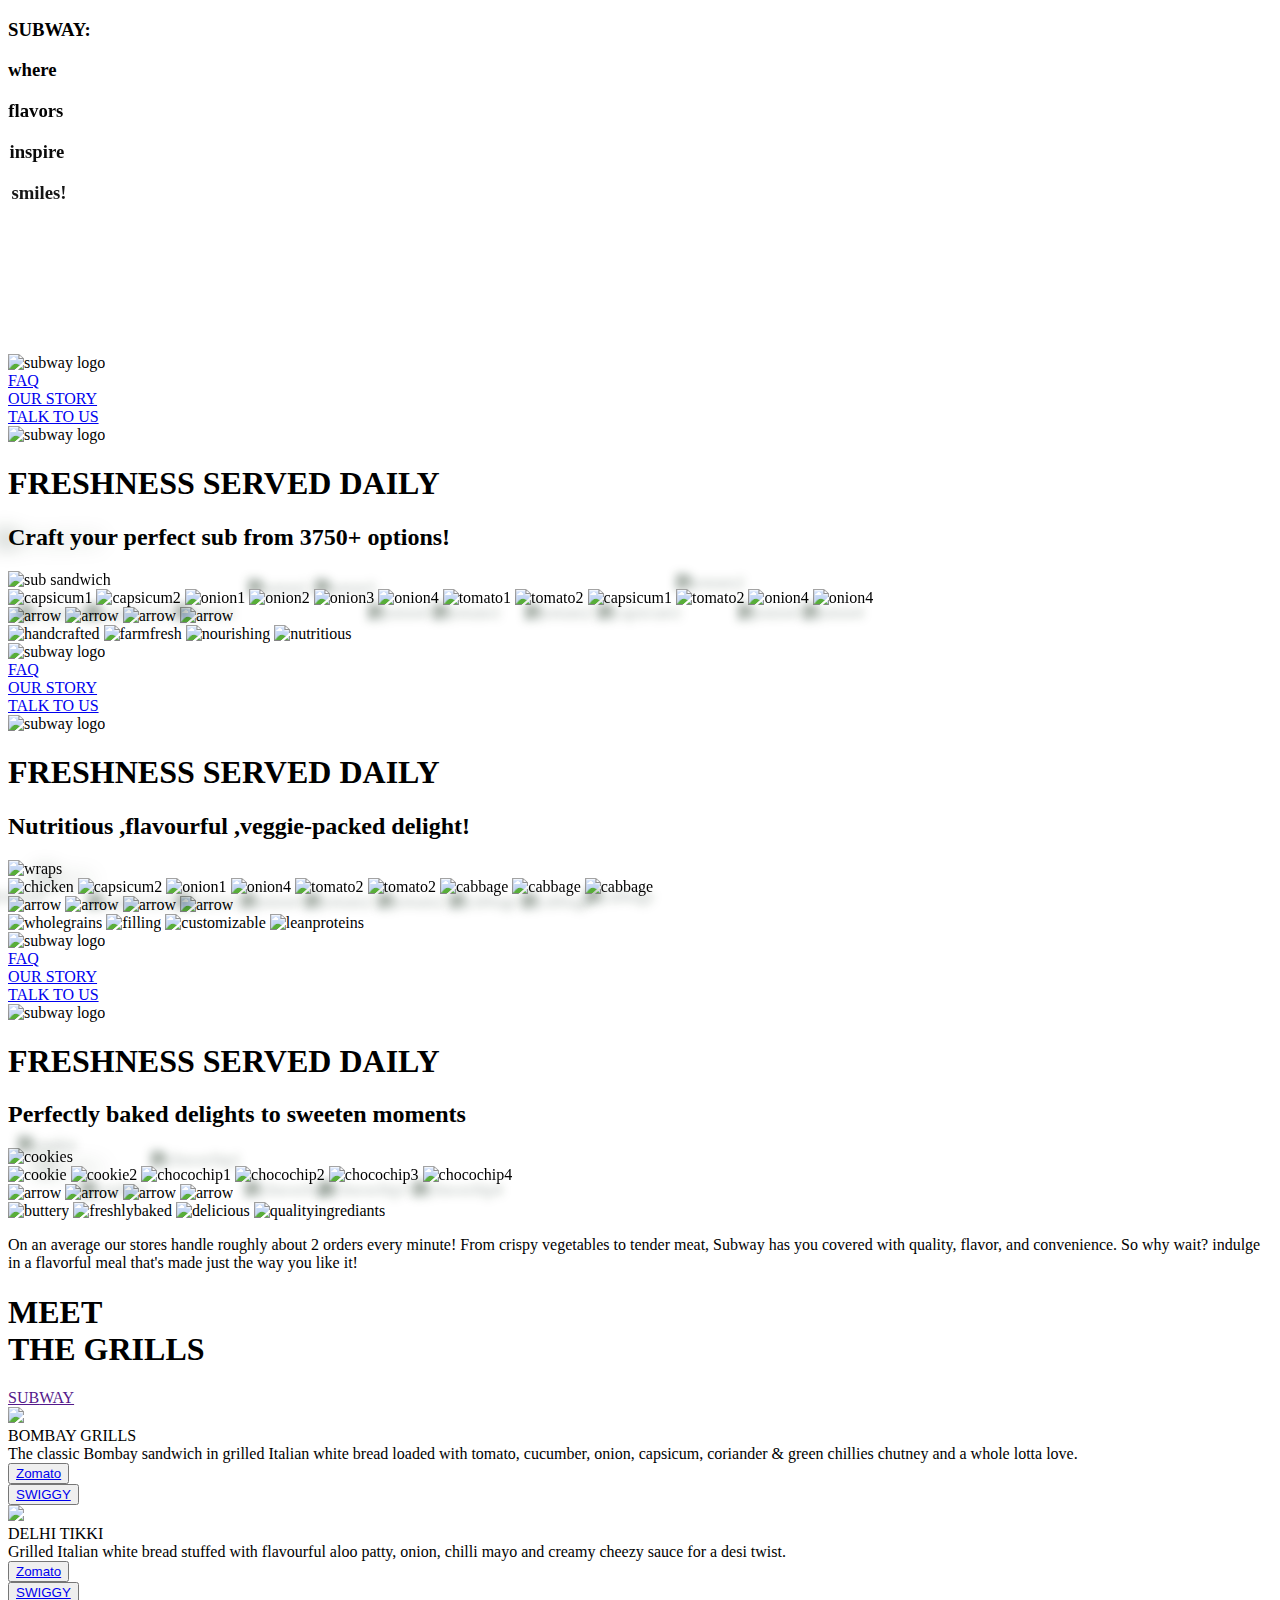
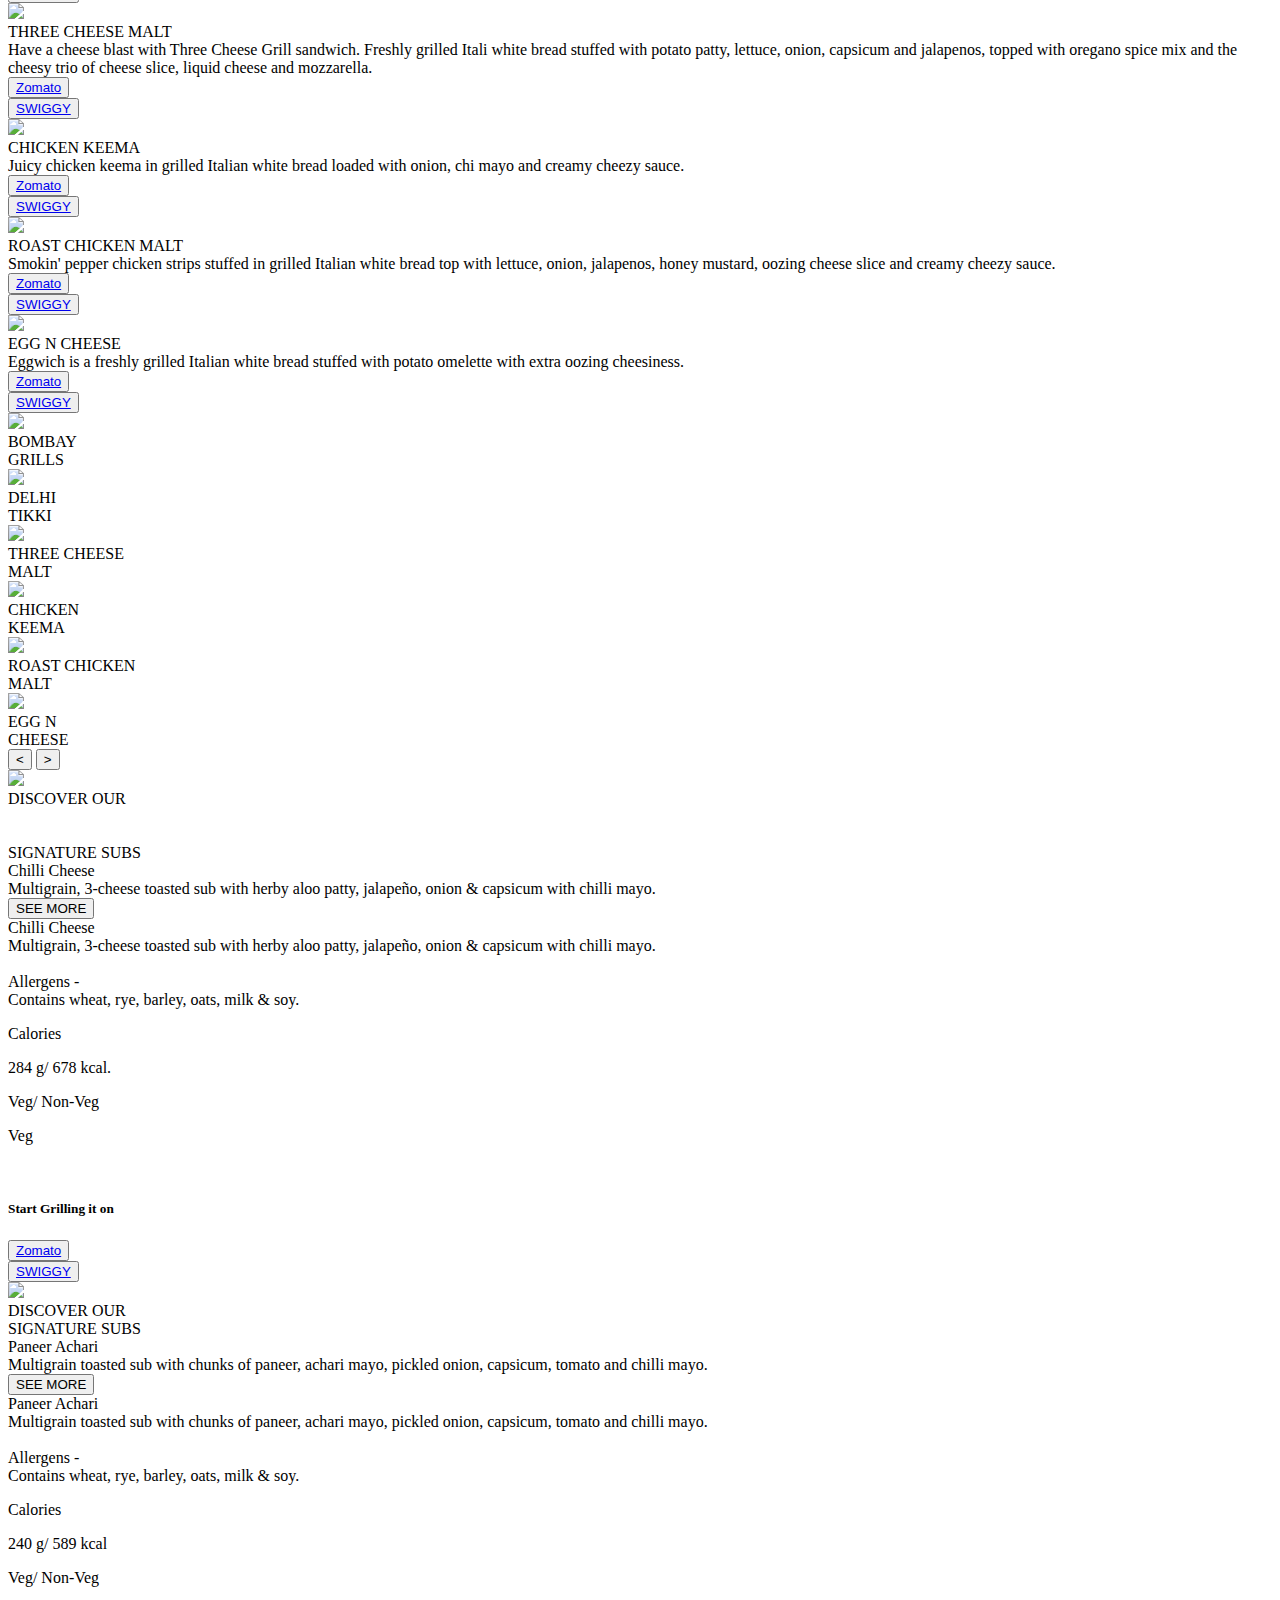
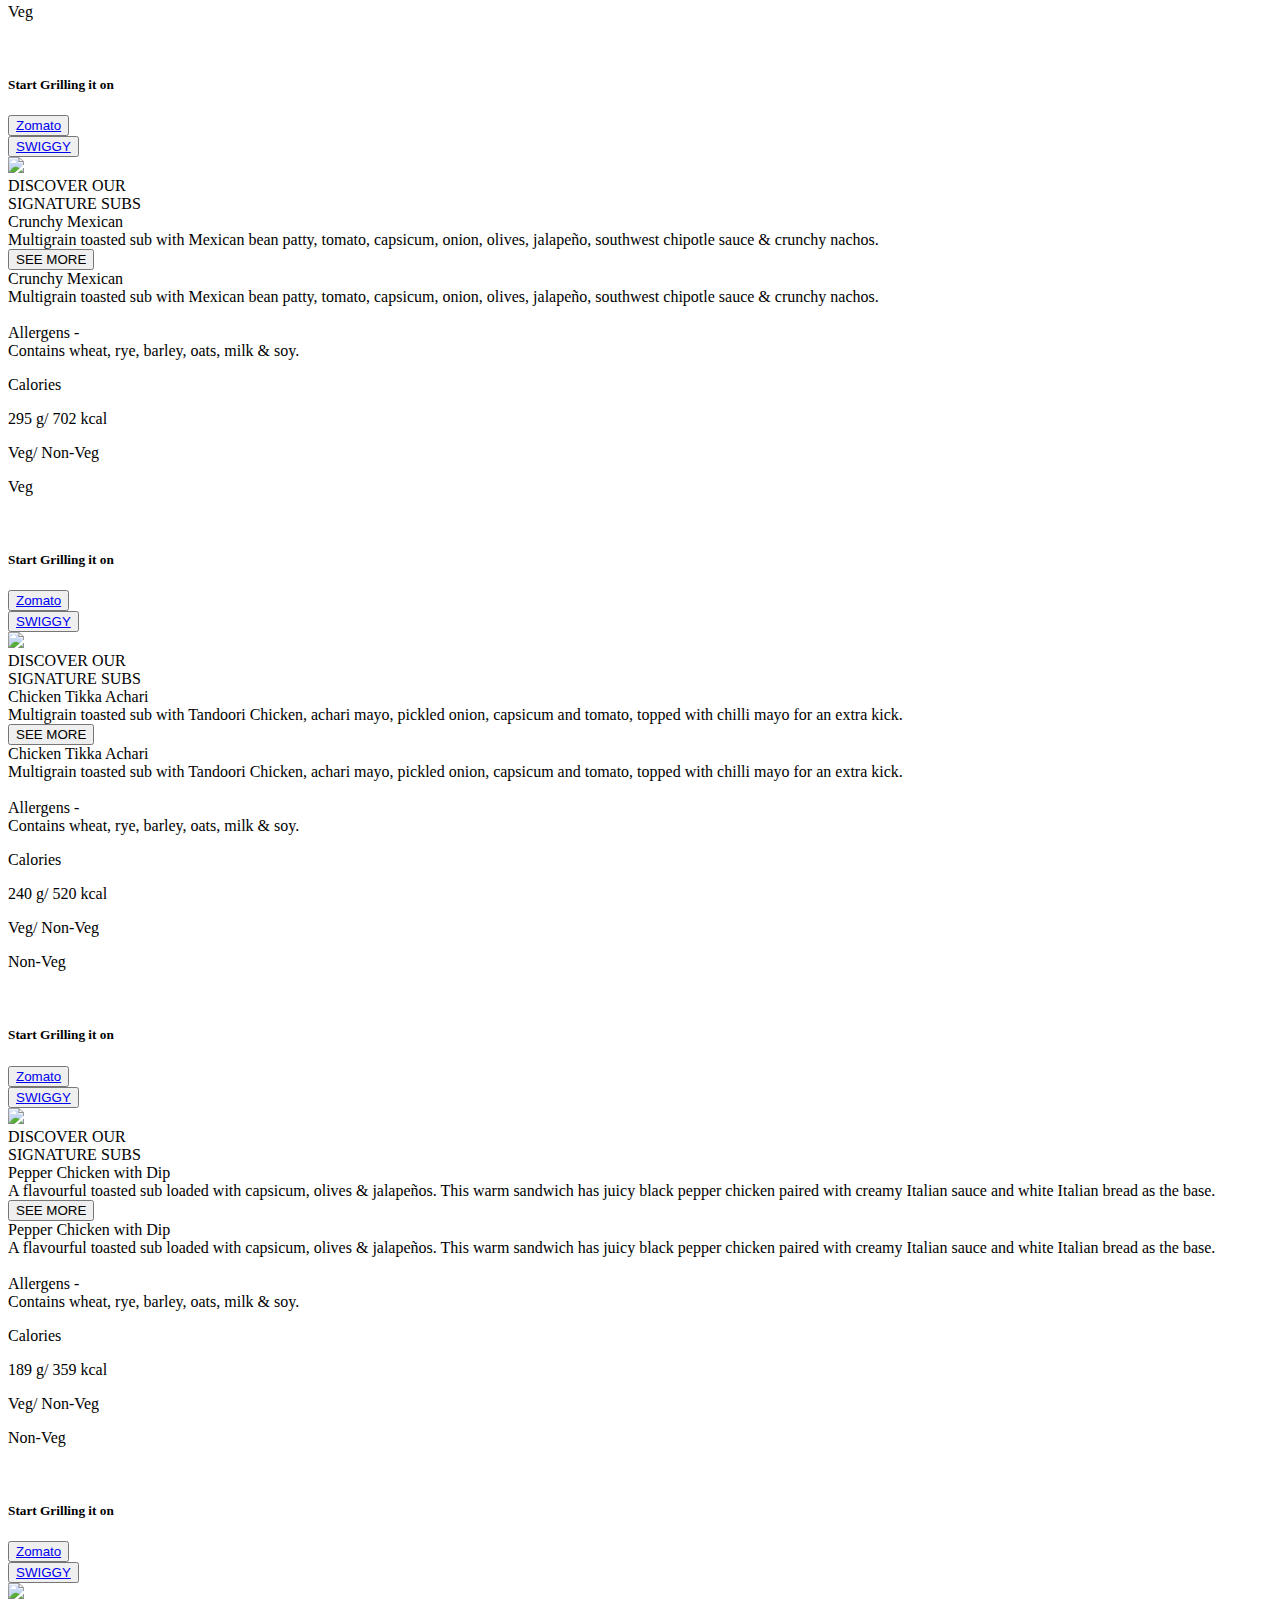
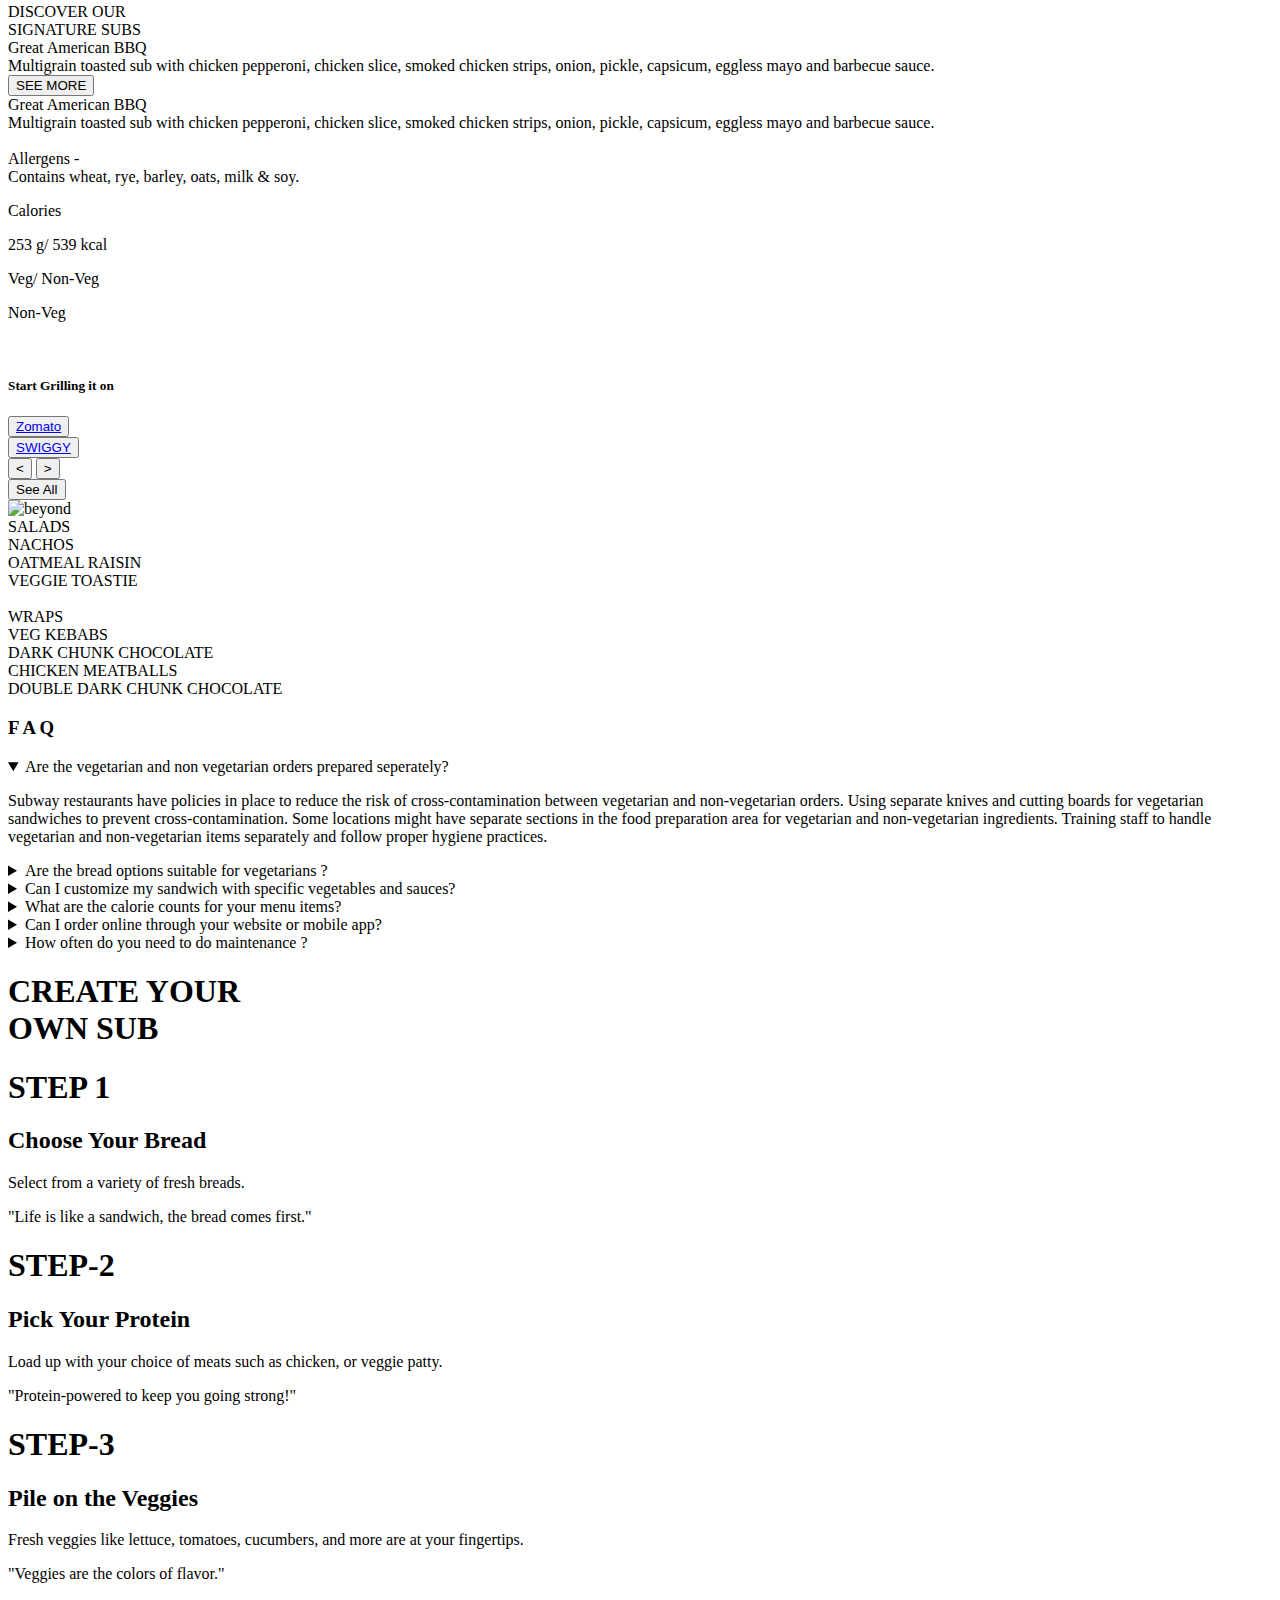
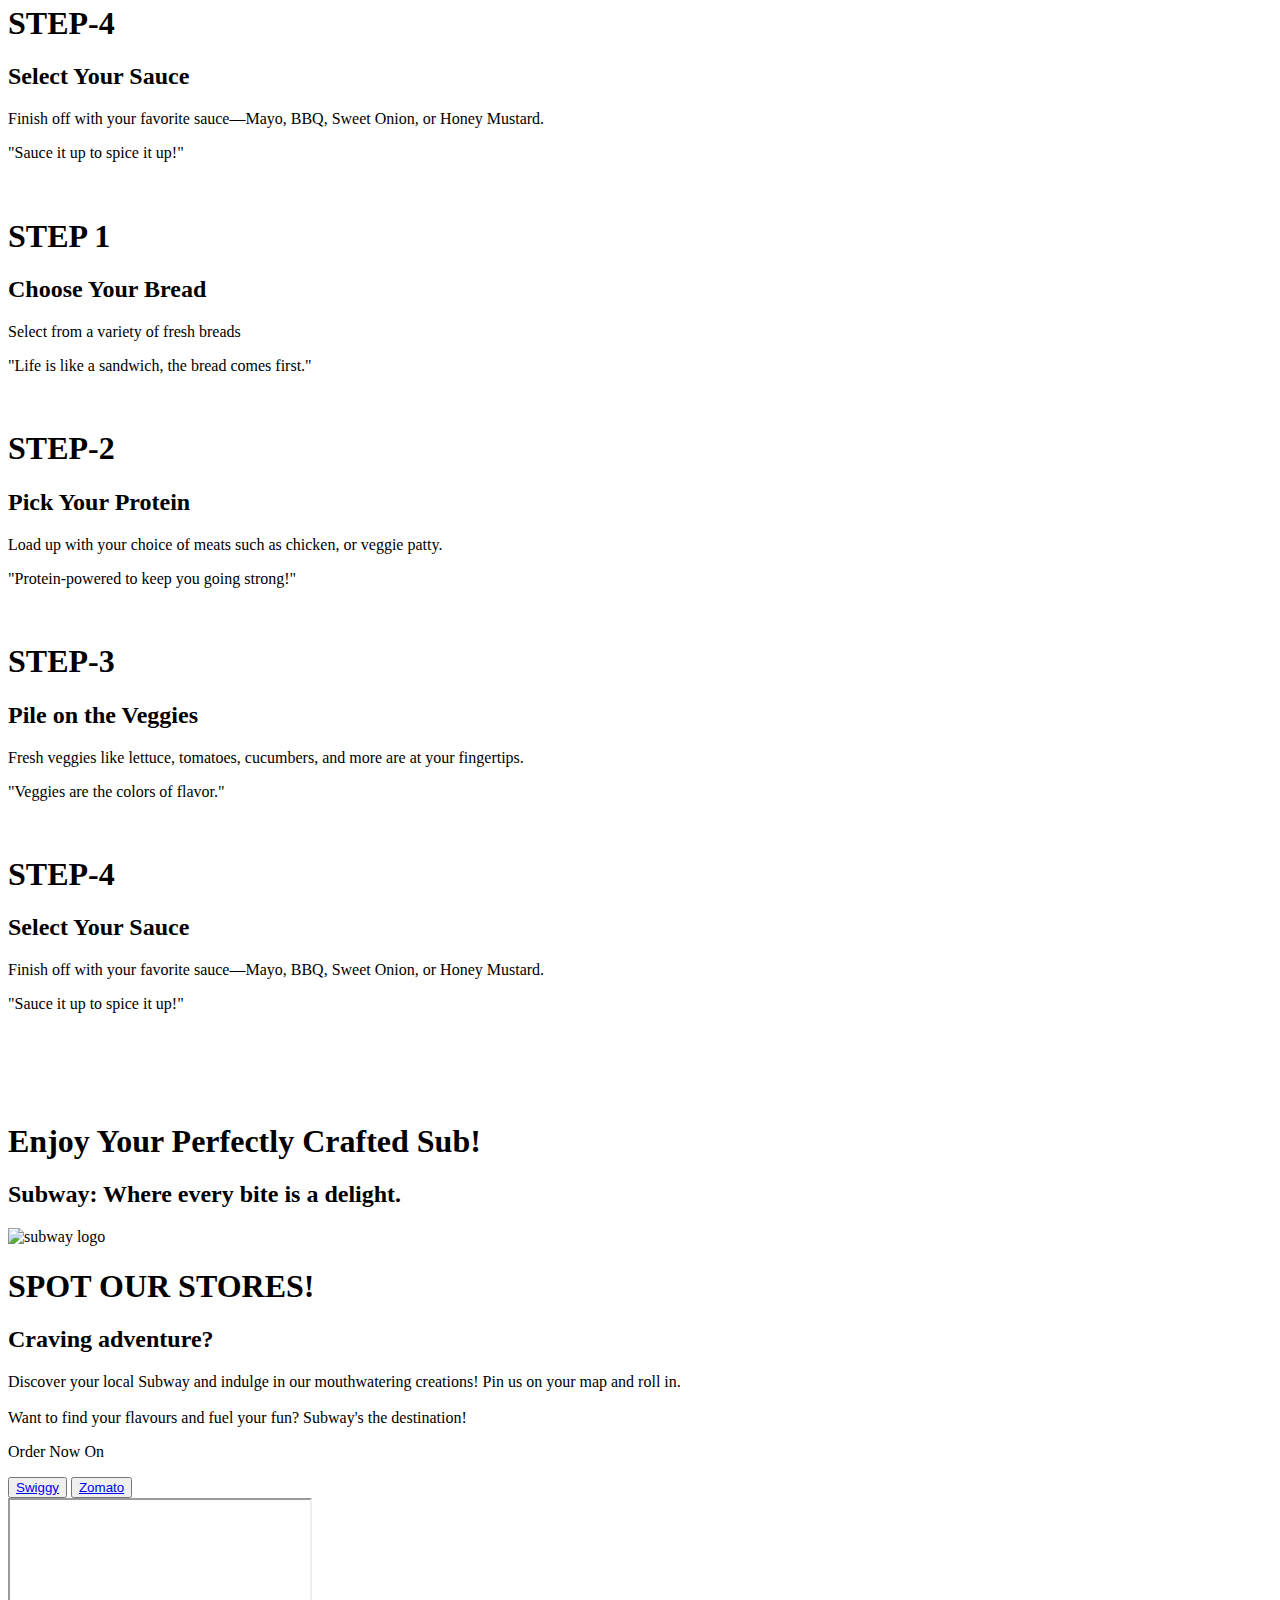
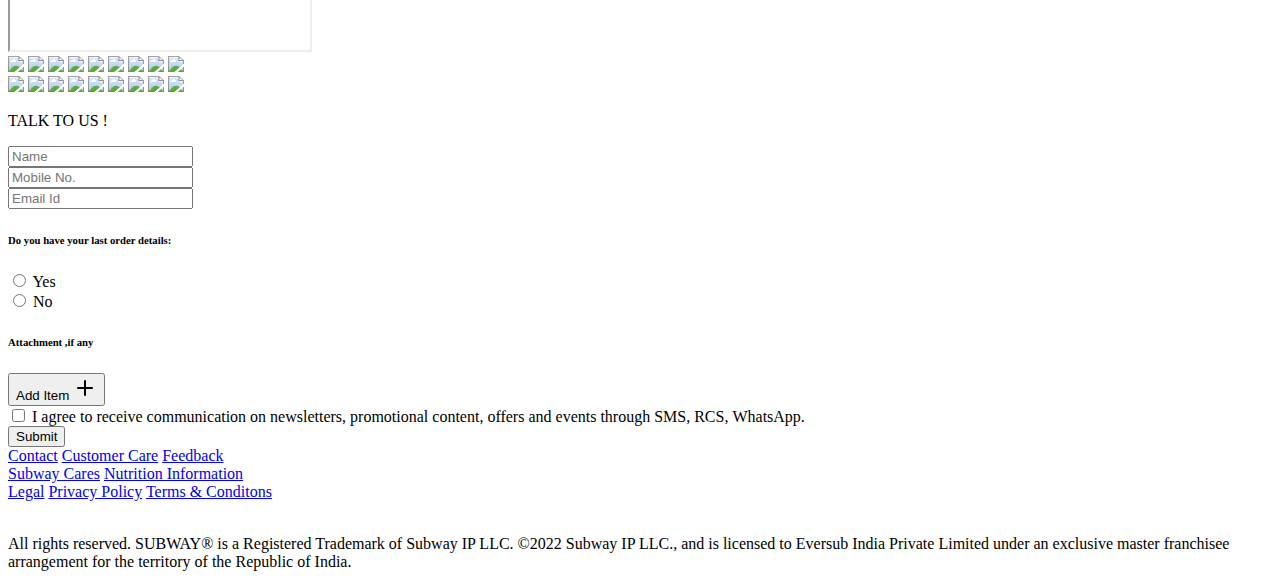
==== index.html @ 738b198b "Update index.html" ====
<!DOCTYPE html>
<html lang="en">

<head>
  <meta charset="UTF-8">
  <meta name="viewport" content="width=device-width, initial-scale=1.0">
  <title>SUBWAY-Eat fresh,Think fresh</title>

  <link rel="icon" href="images/favicon.jpg" type="image/x-icon">
  <link href="./output.css" rel="stylesheet">

  <script src="https://cdn.tailwindcss.com"></script>
  <!-- Link font-Nunito -->
<!--   <link rel="preconnect" href="https://fonts.googleapis.com">
  <link rel="preconnect" href="https://fonts.gstatic.com" crossorigin>
  <link href="https://fonts.googleapis.com/css2?family=Nunito:ital,wght@0,200..1000;1,200..1000&display=swap"
    rel="stylesheet"> -->
  <!-- Link font-Georama -->
<!--   <link rel="preconnect" href="https://fonts.googleapis.com">
  <link rel="preconnect" href="https://fonts.gstatic.com" crossorigin> -->
  <!-- <link rel="stylesheet" href="hover.css"> -->
  <link href="https://fonts.googleapis.com/css2?family=Nunito:wght@400;700&display=swap" rel="stylesheet">
  <link href="https://fonts.googleapis.com/css2?family=Georama:ital,wght@0,100..900;1,100..900&display=swap"
    rel="stylesheet">
  <!-- Link  Remixicon CDN -->
  <link href="https://cdn.jsdelivr.net/npm/remixicon@4.2.0/fonts/remixicon.css" rel="stylesheet" />
  <!-- Link Swiper's CSS -->
  <link rel="stylesheet" href="/css/swiper-bundle.min.css" />
  <link rel="stylesheet" href="/css/style.css">
  <link rel="stylesheet" href="/css/discover.css">
  <link rel="stylesheet" href="/css/faq.css">
  <link rel="stylesheet" href="/css/beyondoursubs.css">
  <link rel="stylesheet" href="/css/locate.css">
  <link rel="stylesheet" href="/css/meet.css">
  <!-- <link rel="stylesheet" href="our_story.css"> -->
  <!-- <link rel="stylesheet" href="journey.css"> -->

  <style>
    @import url('https://fonts.googleapis.com/css2?family=Nunito:ital,wght@0,200..1000;1,200..1000&display=swap');
    @import url('https://fonts.googleapis.com/css2?family=Georama:ital,wght@0,100..900;1,100..900&family=Nunito:ital,wght@0,200..1000;1,200..1000&display=swap');
    #navbar{
      opacity: 1;
    }
    @media screen and (max-width:599px){
      #navbar{
        opacity: 0;
      }
    }
    /* SUB SLIDE */
    .sub {
      filter: drop-shadow(-10px -40px 10px #021d0957);
    }

    #capsicum1 {
      filter: drop-shadow(10px 15px 5px #021d0957);
    }

    #capsicum2 {
      filter: drop-shadow(-10px 15px 5px #021d0957);
    }

    #onion1 {
      filter: drop-shadow(-10px 15px 5px #021d0957);
    }

    #onion2 {
      filter: drop-shadow(-1px -10px 5px #021d0957);
    }

    #onion3 {
      filter: drop-shadow(1px -10px 5px #021d0957);
    }

    #onion4 {
      filter: drop-shadow(-10px 15px 5px #021d0957);
    }

    #tomato1 {
      filter: drop-shadow(-10px 15px 5px #021d0957);
    }

    #tomato2 {
      filter: drop-shadow(10px 15px 5px #021d0957);
    }

    #capsicum {
      filter: drop-shadow(10px 15px 5px #021d0957);
    }

    #tomato {
      filter: drop-shadow(0px -15px 5px #021d0957);
    }

    #onion {
      filter: drop-shadow(-10px 15px 5px #021d0957);
    }

    #onionring {
      filter: drop-shadow(-10px 15px 5px #021d0957);
    }

    /* WRAPS SLIDE */
    .wraps {
      filter: drop-shadow(30px 10px 10px #021d0957);
    }

    #chicken {
      filter: drop-shadow(-30px 10px 5px #021d0957);
    }

    #wrapcapsicum {
      filter: drop-shadow(10px 15px 5px #021d0957);
    }

    #wraponion1 {
      filter: drop-shadow(10px 15px 5px #021d0957);
    }

    #wraponion4 {
      filter: drop-shadow(10px 15px 5px #021d0957);
    }

    #tomatoleft {
      filter: drop-shadow(10px 15px 5px #021d0957);
    }

    #tomatoright {
      filter: drop-shadow(10px 15px 5px #021d0957);
    }

    #cabbagetop {
      filter: drop-shadow(10px 15px 5px #021d0957);
    }

    #cabbageright {
      filter: drop-shadow(10px 15px 5px #021d0957);
    }

    #cabbageleft {
      filter: drop-shadow(1px 10px 5px #021d0957);
    }

    /* COOKIE SLIDE */
    .cookies {
      filter: drop-shadow(30px 10px 10px #021d0957);
    }

    #cookietop {
      filter: drop-shadow(10px -30px 5px #021d0957);
    }

    #cookieright {
      filter: drop-shadow(10px 15px 5px #021d0957);
    }

    #chocochiptopright {
      filter: drop-shadow(10px -15px 5px #021d0957);
    }

    #chocochipright {
      filter: drop-shadow(10px 15px 5px #021d0957);
    }

    #chocochipbottomleft {
      filter: drop-shadow(-10px 15px 5px #021d0957);
    }

    #chocochipleft {
      filter: drop-shadow(-10px 15px 5px #021d0957);
    }
  </style>
</head>

<body class="bg-[#0B8F2C]">
  <!-- LOADER -->
  <div class="loader">
    <h3 class="lg:text-[2rem] sm:text-[15px] font-black tracking-[0.1rem]"><span class="text-[#FFC800]">SUB</span>WAY:</h3>
    <h3 class="lg:text-[1.7rem] sm:text-[10px] lg:font-bold lg:tracking-[-0.1rem]">where</h3>
    <h3 class="lg:text-[1.7rem] sm:text-[10px] lg:font-bold lg:tracking-[-0.1rem]">flavors</h3>
    <h3 class="lg:text-[1.7rem] sm:text-[10px] lg:font-bold lg:tracking-[-0.1rem]">inspire</h3>
    <h3 class="lg:text-[1.7rem] sm:text-[10px] lg:font-bold lg:tracking-[-0.1rem]">smiles!</h3>
  </div>
  <!-- CURSOR -->
  <div id="cursor">
    <div class="circle "></div>
    <div class="circle"></div>
    <div class="circle"></div>
    <div class="circle"></div>
    <div class="circle"></div>
    <div class="circle"></div>
    <div class="circle"></div>
    <div class="circle"></div>
    <div class="circle"></div>
    <div class="circle"></div>
    <div class="circle"></div>
    <div class="circle"></div>
    <div class="circle"></div>
    <div class="circle"></div>
    <div class="circle"></div>
    <div class="circle"></div>
    <div class="circle"></div>
    <div class="circle"></div>
    <div class="circle"></div>
    <div class="circle"></div>
    <div class="circle"></div>
    <div class="circle"></div>
    <div class="circle"></div>
    <div class="circle"></div>
    <div class="circle"></div>
    <div class="circle"></div>
    <div class="circle"></div>
    <div class="circle"></div>
    <div class="circle"></div>
    <div class="circle"></div>
  </div>
  <nav>
    <div id="navbar"
      class="lg:h-[12vh] sm:h-[2vh]  lg:w-3/5 sm:w-[200px] fixed bottom-[0.5%] left-1/2  -translate-x-1/2 -translate-y-1/2 bg-[#FFF0E0] border-[3] border-solid border-[#D9D9D9] lg:rounded-full sm:rounded-full flex items-center justify-between p-[2%]  z-[99]">
      <div class="menu">
        <div class="item">
          <a href="#" class="link">
            <span
              class="text-[#0B8F2C] text-2xl font-extrabold transition-all  duration-500 ease-in-out hover:text-[#021D09]"><i
                class="ri-menu-line"></i></span>
          </a>
          <div class="submenu">
            <div class="submenu-item">
              <a href="#" class="submenu-link"> FAQ </a>
            </div>
            <div class="submenu-item">
              <a href="#" class="submenu-link">OUR STORY</a>
            </div>
            <div class="submenu-item">
              <a href="#" class="submenu-link">TALK TO US </a>
            </div>
          </div>
        </div>
      </div>
      <a href="#"
        class="text-[#0B8F2C] hidden-btn text-base font-extrabold transition-all  duration-500 ease-in-out hover:text-[#021D09] -ml-10">HOME</a>
      <a href="#"
        class="text-[#0B8F2C] hidden-btn text-base font-extrabold transition-all  duration-500 ease-in-out hover:text-[#021D09]">CRAVING
        MORE?</a>
      <a href="#"
        class="text-[#0B8F2C] hidden-btn text-base font-extrabold transition-all  duration-500 ease-in-out hover:text-[#021D09]">OUR
        STORES</a>
      <button class="btn-cssbuttons">
        <span>ORDER</span>
        <ul>
          <li>
            <a href="https://www.swiggy.com/">
              <svg class="h-10 w-10 p-1" fill="#021D09" viewBox="0 0 24 24" xmlns="http://www.w3.org/2000/svg"
                data-name="Layer 1">
                <g id="SVGRepo_bgCarrier" stroke-width="0"></g>
                <g id="SVGRepo_tracerCarrier" stroke-linecap="round" stroke-linejoin="round"></g>
                <g id="SVGRepo_iconCarrier">
                  <path
                    d="M12.878,5.92841a.297.297,0,0,1,.31378.335c.002.09192.00348.18384.0036.27575.00061.59241-.00238,1.18488.00208,1.77723.00329.43353.07947.517.49939.56909a14.83182,14.83182,0,0,0,3.14795-.04578,4.94837,4.94837,0,0,0,1.57287-.37384.50722.50722,0,0,0,.34461-.60242,6.83113,6.83113,0,0,0-5.3432-5.71106,6.60826,6.60826,0,0,0-3.64844.243A6.718,6.718,0,0,0,7.07709,4.147,6.27211,6.27211,0,0,0,5.23022,8.43164,11.18781,11.18781,0,0,0,6.7558,13.9494a1.34216,1.34216,0,0,0,1.32989.74726c.65332-.01569,1.30732-.00354,1.96106-.00354v-.00348q1.04187,0,2.08368.00048c.24927.00055.44654.06012.44458.37226-.00458.72522.00067,1.45044-.00335,2.1756-.00129.22015-.06324.432-.32612.43408-.26391.00207-.32641-.20893-.32971-.42951-.00512-.34716.00019-.69452.00061-1.04174.00049-.45105-.07342-.55677-.52319-.639a7.70231,7.70231,0,0,0-2.348-.0199,2.5959,2.5959,0,0,0-.80054.19476c-.21185.09973-.29608.24506-.19318.46729.10706.23126.20691.46728.3332.68786a43.875,43.875,0,0,0,3.42651,4.95569c.15393.19947.27313.20362.43109.0105.34869-.42639.71491-.83856,1.05994-1.26788a34.22649,34.22649,0,0,0,3.57635-5.25989,14.17129,14.17129,0,0,0,1.49451-3.87146A1.20324,1.20324,0,0,0,17.36145,9.824,6.94268,6.94268,0,0,0,15.691,9.66235c-.909-.00677-1.81812-.00348-2.72717-.00268-.24481.00024-.42688-.07007-.42707-.3573-.00048-1.01117-.00183-2.0224.00184-3.03351C12.53943,6.053,12.64349,5.92041,12.878,5.92841Z">
                  </path>
                </g>
              </svg>
            </a>
          </li>
          <li>
            <a href="https://www.zomato.com/">
              <svg class="h-10 w-20 p-1" fill="#021D09" viewBox="10 8 14 15" xmlns="http://www.w3.org/2000/svg">
                <g id="SVGRepo_bgCarrier" stroke-width="0"></g>
                <g id="SVGRepo_tracerCarrier" stroke-linecap="round" stroke-linejoin="round"></g>
                <g id="SVGRepo_iconCarrier">
                  <title>zomato</title>
                  <path
                    d="M20.386 16.8c0.011-0 0.023-0 0.035-0 0.231 0 0.456 0.026 0.672 0.077l-0.020-0.004-0.016 0.147c-0.068 0.581-0.495 1.046-1.051 1.17l-0.009 0.002c-0.038 0.008-0.082 0.013-0.127 0.013-0.306 0-0.562-0.211-0.632-0.495l-0.001-0.004c-0.004-0.027-0.006-0.059-0.006-0.091 0-0.16 0.056-0.307 0.15-0.423l-0.001 0.001c0.184-0.214 0.448-0.354 0.745-0.375l0.003-0c0.076-0.010 0.166-0.017 0.256-0.017h0.001zM28.754 15.478c0.317 0 0.509 0.285 0.509 0.876 0 0.858-0.345 1.563-0.781 1.563-0.327 0-0.519-0.295-0.519-0.877 0-0.867 0.355-1.562 0.791-1.562zM7.974 15.478c0.319 0 0.51 0.285 0.51 0.876 0 0.858-0.345 1.563-0.782 1.563-0.326 0-0.517-0.295-0.517-0.877 0-0.867 0.354-1.562 0.79-1.562zM1.74 14.319c-0.062 0.487-0.127 0.972-0.219 1.412 0.41-0.010 0.774-0.020 1.763-0.020l-2.262 2.449-0.019 0.878c0.555-0.037 1.246-0.049 2.037-0.049 0.707 0 1.417 0.010 1.871 0.049 0.081-0.572 0.162-0.953 0.262-1.421-0.344 0.019-0.943 0.029-1.889 0.029l2.262-2.461 0.029-0.867c-0.546 0.029-1.037 0.037-1.899 0.037-0.936 0-1.218-0.009-1.936-0.037zM8.146 14.206c-1.454 0.078-2.603 1.276-2.603 2.743 0 0.052 0.001 0.103 0.004 0.154l-0-0.007c-0.006 0.055-0.009 0.118-0.009 0.182 0 1.054 0.854 1.908 1.908 1.908 0.039 0 0.077-0.001 0.115-0.003l-0.005 0c1.454-0.075 2.604-1.273 2.604-2.738 0-0.056-0.002-0.112-0.005-0.167l0 0.008c0.006-0.056 0.009-0.12 0.009-0.186 0-1.047-0.849-1.896-1.896-1.896-0.043 0-0.085 0.001-0.127 0.004l0.006-0zM14.244 14.196c-0.875 0.145-1.584 0.736-1.894 1.528l-0.006 0.017c0.059-0.288 0.093-0.618 0.093-0.957 0-0.19-0.011-0.378-0.032-0.563l0.002 0.023c-0.475 0.084-1.030 0.139-1.595 0.152l-0.013 0c0.003 0.081 0.004 0.177 0.004 0.273 0 0.452-0.035 0.895-0.102 1.328l0.006-0.048-0.209 1.431c-0.082 0.562-0.172 1.211-0.264 1.621h1.691c0.009-0.249 0.072-0.639 0.117-0.982l0.145-0.982c0.119-0.639 0.627-1.392 1.018-1.392 0.227 0 0.219 0.22 0.155 0.63l-0.164 1.106c-0.082 0.562-0.172 1.211-0.264 1.621h1.708c0.010-0.249 0.064-0.64 0.11-0.982l0.145-0.982c0.117-0.64 0.627-1.392 1.017-1.392 0.227 0 0.219 0.21 0.182 0.495l-0.409 2.862h1.56l0.547-3.26c0.119-0.811 0.055-1.545-0.845-1.545-0.85 0.137-1.542 0.701-1.856 1.461l-0.006 0.016c0.109-0.762 0.045-1.477-0.846-1.477zM28.961 14.144c-1.473 0.079-2.637 1.292-2.637 2.777 0 0.053 0.001 0.105 0.004 0.157l-0-0.007c-0.006 0.056-0.009 0.121-0.009 0.186 0 1.067 0.865 1.933 1.933 1.933 0.039 0 0.078-0.001 0.116-0.003l-0.005 0c1.473-0.077 2.638-1.29 2.638-2.775 0-0.057-0.002-0.113-0.005-0.169l0 0.008c0.006-0.056 0.009-0.122 0.009-0.188 0-1.061-0.86-1.921-1.921-1.921-0.043 0-0.086 0.001-0.128 0.004l0.006-0zM20.794 14.066c-0.162 0.003-0.318 0.015-0.472 0.035l0.021-0.002c-0.628 0.072-1.197 0.264-1.706 0.551l0.022-0.012 0.325 0.986c0.353-0.2 0.765-0.344 1.204-0.405l0.018-0.002c0.672-0.082 0.946 0.125 0.987 0.469 0.005 0.046 0.008 0.1 0.008 0.155 0 0.073-0.005 0.144-0.015 0.214l0.001-0.008-0.017 0.070c-0.248-0.051-0.533-0.080-0.826-0.080-0.192 0-0.382 0.013-0.567 0.037l0.022-0.002c-0.602 0.046-1.131 0.326-1.502 0.747l-0.002 0.002c-0.196 0.268-0.313 0.605-0.313 0.969 0 0.114 0.012 0.226 0.034 0.334l-0.002-0.011c0.101 0.568 0.59 0.993 1.179 0.993 0.113 0 0.223-0.016 0.327-0.045l-0.008 0.002c0.557-0.061 1.035-0.355 1.341-0.782l0.004-0.006c-0.006 0.14-0.019 0.271-0.040 0.399l0.003-0.019c-0.022 0.138-0.054 0.26-0.095 0.378l0.005-0.015 1.555 0.001q-0.012-0.228-0.001-0.456 0.068-0.86 0.309-2.563c0.014-0.108 0.022-0.232 0.022-0.359 0-0.134-0.009-0.265-0.026-0.394l0.002 0.015c-0.1-0.805-0.785-1.211-1.794-1.197zM25.516 12.813l-1.572 0.591-0.209 0.887-0.557 0.026-0.144 1.222h0.51l-0.264 1.887c-0.164 1.173 0.045 1.726 1.081 1.726 0.521-0.009 1.008-0.145 1.434-0.379l-0.016 0.008 0.181-1.125c-0.224 0.122-0.485 0.207-0.763 0.237l-0.009 0.001c-0.309 0-0.345-0.162-0.281-0.61l0.236-1.745h1.053c0.038-0.257 0.164-1.096 0.2-1.25h-1.081z">
                  </path>
                </g>
              </svg>
            </a>
          </li>
        </ul>
      </button>
    </div>
  </nav>
  <section id="section1" class="swiper mySwiper h-screen ">
    <div class="swiper-wrapper">
      <!-- SUB slide -->
      <div class="item swiper-slide h-screen w-screen bg-[#0B8F2C] relative overflow-x-hidden overflow-y-hidden"
        id="page1">
        <div class="mobile-nav">
          <img class="logo-mobile" id="subwaylogo-mobile" src="/images/subwaylogo1.png" alt="subway logo" />
          <div class="menu">
            <div class="item">
              <a href="#" class="link">
                <span
                  class="text-[#fff] text-2xl font-extrabold transition-all  duration-500 ease-in-out hover:text-[#021D09]"><i
                    class="ri-menu-line"></i></span>
              </a>
              <div class="submenu">
                <div class="submenu-item">
                  <a href="#" class="submenu-link"> FAQ </a>
                </div>
                <div class="submenu-item">
                  <a href="#" class="submenu-link">OUR STORY</a>
                </div>
                <div class="submenu-item">
                  <a href="#" class="submenu-link">TALK TO US </a>
                </div>
              </div>
            </div>
          </div>
        </div>
        <div class="subtext">
          <img class="logo" id="subwaylogo" src="/images/subwaylogo1.png" alt="subway logo" />
          <h1>FRESHNESS SERVED DAILY</h1>
          <h2>Craft your perfect sub from 3750+ options!</h2>
          <img class="sub h-full w-[70%] rotate-[90deg] absolute left-[22%] top-[45%] z-[99]" src="/images/sub.png"
            alt="sub sandwich" />
          <img class="sub-img-mobile" src="/images/sub-img-mobile.png" alt="">
        </div>
        <div class="veggies">
          <img id="capsicum1" class="object absolute h-1/5 w-[10%] bottom-[10%] -right-[1%] rotate-90"
            src="/images/capsicum1.png" data-value="-3" alt="capsicum1" />
          <img id="capsicum2" class="object absolute h-[30%] w-[8%] -top-[8%] right-[5%] -rotate-[120 deg]"
            src="/images/capsicum2.png" data-value="-2" alt="capsicum2" />
          <img id="onion1" class="object absolute h-1/5 w-[10%] top-[30%] right-0 -rotate-[30 deg]"
            src="/images/onion1.png" data-value="-2" alt="onion1" />
          <img id="onion2" class="object absolute h-1/4 w-[12%] -top-[3%] -left-[3%] rotate-[160 deg]"
            src="/images/onion2.png" data-value="3" alt="onion2" />
          <img id="onion3" class="object absolute h-[30%] w-[15%] -top-[15%] left-[15%]" src="/images/onion3.png"
            data-value="2" alt="onion3" />
          <img id="onion4" class="object absolute h-2/5 w-[20%] -bottom-[12%] right-[10%]" src="/images/onion4.png"
            data-value="-4" alt="onion4" />
          <img id="tomato1" class="object absolute h-1/5 w-[35%] top-[30%] -left-[5%] rotate-[25 deg]"
            src="/images/tomato1.png" data-value="2" alt="tomato1" />
          <img id="tomato2" class="object absolute h-1/4 w-[12%] top-1/2 right-[10%]" src="/images/tomato2.png"
            data-value="-5" alt="tomato2" />
          <img id="capsicum" class="object absolute w-[7%] -bottom-[12%] left-0 rotate-90" src="/images/capsicum2.png"
            data-value="3" alt="capsicum1" />
          <img id="tomato" class="object absolute h-[35%] w-[15%] bottom-[20%] -left-[5%] rotate-45"
            src="/images/tomato2.png" data-value="4" alt="tomato2" />
          <img id="onion" class="object absolute h-2/5 w-1/5 bottom-[12%] left-[10%] rotate-[15 deg]"
            src="/images/onion4.png" data-value="5" alt="onion4" />
          <img id="onionring" class="object absolute h-[30%] w-[15%] bottom-[20%] left-[15%] rotate-[45 deg]"
            src="/images/onion4.png" data-value="3" alt="onion4" />
        </div>
        <div id="arrows">
          <img class="absolute h-[10%] w-[10%] top-[55%] right-[33%] arrowtopright" src="/images/arrow1.svg"
            alt="arrow" />
          <img class="absolute h-[8%] w-[8%] bottom-[17%] left-[36%] arrowbottomleft" src="/images/arrow3.svg"
            alt="arrow" />
          <img class="absolute h-[18%] w-1/5 bottom-[14%] right-[28%] arrowbottomright" src="/images/arrow4.svg"
            alt="arrow" />
          <img class="absolute h-[18%] w-1/5 top-1/2 left-[30%] arrowtopleft" src="/images/arrow2.svg" alt="arrow" />
        </div>
        <img class="absolute h-[5%] w-[10%] top-[55%] left-[28%] handcrafted" src="/images/Handcrafted.svg"
          alt="handcrafted" />
        <img class="absolute h-[4%] w-[9%] top-[55%] right-[25%] farmfresh" src="/images/Farm-fresh.svg"
          alt="farmfresh" />
        <img class="absolute h-[8%] w-[12%] top-[70%] left-[27%] nourishing" src="/images/Nourishing.svg"
          alt="nourishing" />
        <img class="absolute h-[7%] w-[9%] top-[74%] right-[25%] nutritious" src="/images/Nutritious.svg"
          alt="nutritious" />
      </div>
      <!-- wrap slide -->
      <div class="item swiper-slide h-screen w-screen bg-[#E47B0F] relative overflow-x-hidden overflow-y-hidden"
        id="page2">
        <div class="mobile-nav">
          <img class="logo-mobile" id="subwaylogo-mobile" src="/images/subwaylogo1.png" alt="subway logo" />
          <div class="menu">
            <div class="item">
              <a href="#" class="link">
                <span
                  class="text-[#fff] text-2xl font-extrabold transition-all  duration-500 ease-in-out hover:text-[#021D09]"><i
                    class="ri-menu-line"></i></span>
              </a>
              <div class="submenu">
                <div class="submenu-item">
                  <a href="#" class="submenu-link"> FAQ </a>
                </div>
                <div class="submenu-item">
                  <a href="#" class="submenu-link">OUR STORY</a>
                </div>
                <div class="submenu-item">
                  <a href="#" class="submenu-link">TALK TO US </a>
                </div>
              </div>
            </div>
          </div>
        </div>
        <div class="subtext">
          <img class="logo" src="/images/subwaylogo1.png" alt="subway logo" />
          <h1>FRESHNESS SERVED DAILY</h1>
          <h2>Nutritious ,flavourful ,veggie-packed delight!</h2>
          <img class="wraps  w-1/2 absolute left-[27%] top-[20%] z-[99]" src="/images/wraps.png" src="/images/wraps.png"
            alt="wraps" />
          <img class="wrap-img-mobile" src="/images/wrap-img-mobile.png" alt="">
        </div>
        <div class="wrapveggies">
          <img id="chicken" class="object absolute h-2/5 w-[17%] -top-[10%] -left-[5%]" data-value="3"
            src="/images/chicken.png" alt="chicken" />
          <img id="wrapcapsicum" class="object absolute h-[30%] w-[8%] top-1/4 left-[5%] -rotate-[120 deg]"
            data-value="2" src="/images/capsicum2.png" alt="capsicum2" />
          <img id="wraponion1" class="object absolute h-1/5 w-[12%] bottom-[12%] right-[15%] -rotate-[25 deg]"
            data-value="-3" src="/images/onion1.png" alt="onion1" />
          <img id="wraponion4" class="object absolute h-2/5 w-1/5 -bottom-[10%] -right-[5%] rotate-[20 deg]"
            data-value="-4" src="/images/onion4.png" alt="onion4" />
          <img id="tomatoleft" class="object absolute h-[30%] w-[15%] bottom-[20%] left-[10%] rotate-[50 deg]"
            data-value="2" src="/images/tomato2.png" alt="tomato2" />
          <img id="tomatoright" class="object absolute h-[30%] w-[15%] top-[35%] right-[5%]" data-value="-2"
            src="/images/tomato2.png" alt="tomato2" />
          <img id="cabbagetop" class="object absolute h-[30%] w-[15%] -top-[10%] right-[2%] rotate-[25 deg]"
            data-value="-5" src="/images/cabbage.png" alt="cabbage" />
          <img id="cabbageright" class="object absolute h-1/5 w-[10%] top-0 right-0 rotate-[70 deg]" data-value="-4"
            src="/images/cabbage.png" alt="cabbage" />
          <img id="cabbageleft" class="object absolute h-[30%] w-[15%] -bottom-[5%] left-0 rotate-[40 deg]"
            data-value="5" src="/images/cabbage.png" alt="cabbage" />
        </div>
        <div id="wraparrows">
          <img class="absolute h-[10%] w-[10%] top-[55%] right-[30%] wraparrowtopright" src="/images/arrow1.svg"
            alt="arrow" />
          <img class="absolute h-[8%] w-[8%] bottom-[17%] left-[35%] wraparrowbottomleft" src="/images/arrow3.svg"
            alt="arrow" />
          <img class="absolute h-[18%] w-[20%] bottom-[14%] right-[27%] wraparrowbottomright" src="/images/arrow4.svg"
            alt="arrow" />
          <img class="absolute h-[18%] w-[20%] top-[50%] left-[30%] wraparrowtopleft" src="/images/arrow2.svg"
            alt="arrow" />
        </div>
        <img class="absolute h-[10%] w-[12%] top-[55%] left-[27%] wholegrains" src="/images/Whole grains.svg"
          alt="wholegrains" />
        <img class="absolute h-[8%] w-[11%] top-[53%] right-[22%] filling" src="/images/Filling.svg" alt="filling" />
        <img class="absolute h-[8%] w-[11%] top-[70%] left-[27%] customizable" src="/images/Customizable.svg"
          alt="customizable" />
        <img class="absolute h-[12%] w-[11%] top-[68%] right-[26%] leanproteins" src="/images/Lean Proteins.svg"
          alt="leanproteins" />
      </div>
      <!-- cookie slide -->
      <div class="item swiper-slide h-screen w-screen bg-[#FFC700] relative overflow-x-hidden overflow-y-hidden"
        id="page3">
        <div class="mobile-nav">
          <img class="logo-mobile" id="subwaylogo-mobile" src="/images/subwaylogo1.png" alt="subway logo" />
          <div class="menu">
            <div class="item">
              <a href="#" class="link">
                <span
                  class="text-[#fff] text-2xl font-extrabold transition-all  duration-500 ease-in-out hover:text-[#021D09]"><i
                    class="ri-menu-line"></i></span>
              </a>
              <div class="submenu">
                <div class="submenu-item">
                  <a href="#" class="submenu-link"> FAQ </a>
                </div>
                <div class="submenu-item">
                  <a href="#" class="submenu-link">OUR STORY</a>
                </div>
                <div class="submenu-item">
                  <a href="#" class="submenu-link">TALK TO US </a>
                </div>
              </div>
            </div>
          </div>
        </div>
        <div class="subtext">
          <img class="logo" src="/images/subwaylogo1.png" alt="subway logo" />
          <h1>FRESHNESS SERVED DAILY</h1>
          <h2>Perfectly baked delights to sweeten moments</h2>
          <img class="cookies w-[70%] absolute left-[22%] top-[45%] z-[99]" src="/images/cookie3.png" alt="cookies" />
          <img class="cookie-img-mobile" src="/images/cookie-img-mobile.png" alt="">
        </div>
        <div id="cookieitems">
          <img id="cookietop" class="object absolute h-1/2 -top-[10%] -left-[10%] rotate-[25 deg]"
            src="/images/cookie1.png" data-value="1" alt="cookie" />
          <img id="cookieright" class="object absolute h-2/5 -bottom-[10%] -right-[5%] -rotate-[130 deg]"
            src="/images/cookie2.png" data-value="-3" alt="cookie2" />
          <img id="chocochiptopright" class="object absolute h-1/2 -top-[2%] right-0" src="/images/chocochip1.svg"
            data-value="-2" alt="chocochip1" />
          <img id="chocochipright" class="object absolute h-full -bottom-[15%] -right-[5%] rotate-[20 deg]"
            src="/images/chocochip2.svg" data-value="-1" alt="chocochip2" />
          <img id="chocochipbottomleft" class="object absolute h-4/5 -bottom-[10%] left-0" src="/images/chocochip3.svg"
            data-value="2" alt="chocochip3" />
          <img id="chocochipleft" class="object absolute h-2/5 bottom-0 left-[5%] " src="/images/chocochip4.svg"
            data-value="3" alt="chocochip4" />
        </div>
        <div id="cookiearrows">
          <img class="absolute h-[10%] top-1/2 right-[39%] cookiearrowtopright" src="/images/arrow1.svg" alt="arrow" />
          <img class="absolute h-[8%] bottom-[20%] left-[30%] cookiearrowbottomleft" src="/images/arrow3.svg"
            alt="arrow" />
          <img class="absolute h-[18%] bottom-[25%] right-[35%] cookiearrowbottomright" src="/images/arrow4.svg"
            alt="arrow" />
          <img class="absolute h-[18%] top-1/2 left-[30%] cookiearrowtopleft" src="/images/arrow2.svg" alt="arrow" />
        </div>
        <img class="absolute h-[5%] top-[55%] left-1/4 buttery" src="/images/Buttery.svg" alt="buttery" />
        <img class="absolute h-[10%] top-1/2 right-[33%] freshlybaked" src="/images/Freshly Baked.svg"
          alt="freshlybaked" />
        <img class="absolute h-[8%] top-[67%] left-[25%] delicious" src="/images/Delicious.svg" alt="delicious" />
        <img class="absolute h-[12%] top-[65%] right-[27%] qualityingrediants" src="/images/Quality Ingrediants.svg"
          alt="qualityingrediants" />
      </div>
    </div>
    <div class="swiper-button-next nav-btn"></div>
    <div class="swiper-button-prev nav-btn"></div>
    <div class="swiper-pagination"></div>
  </section>
  
  <!-- SCROLL REVEAL TEXT -->
  <section class="scroll-reveal">
    <p>
      <span>
        On an average our stores handle roughly about
        2 orders every minute! From crispy vegetables
        to tender meat, Subway has you covered with
        quality, flavor, and convenience. So why wait?
        indulge in a flavorful meal that's made just the
        way you like it!
      </span>
    </p>
  </section>

  <!-- MEET THE GRILLS -->
    <section>
        <div class="meetitle">
            <div class="container">
                <h1><span class="meet">MEET</span><br>THE GRILLS</h1>
            </div>
        </div>

        <header>
            <div id="subwaymeetlogo">
                <a href=""><span>SUB</span>WAY</a>
            </div>
        </header>
        
        <!-- carousel -->
        <div class="meetcarousel">
            <!-- list item -->
            <div class="list">
                <!-- 1st -->
                <div class="item">
                    <img src="meetimage/bombaygrillbg.svg">
                    <div class="content">
                        <div class="title">BOMBAY GRILLS</div>
                        
                        
                        <div class="des">
                            The classic Bombay sandwich in grilled Italian white bread loaded with tomato, cucumber, onion,
                            capsicum, coriander & green chillies chutney and a whole lotta love.
                    </div>
                    <div class="buttons">
                        <div class="zomato mt-6 mb-4">
                            <button class="c-button c-button--gooey"><a href="https://www.zomato.com/">Zomato</a>
                                <div class="c-button__blobs">
                                    <div></div>
                                    <div></div>
                                    <div></div>
                                </div>
                            </button>
                            <svg xmlns="http://www.w3.org/2000/svg" version="1.1" style="display: block; height: 0; width: 0;">
                                <defs>
                            <filter id="goo">
                            <feGaussianBlur in="SourceGraphic" stdDeviation="10" result="blur"></feGaussianBlur>
                            <feColorMatrix in="blur" mode="matrix" values="1 0 0 0 0  0 1 0 0 0  0 0 1 0 0  0 0 0 18 -7" result="goo"></feColorMatrix>
                            <feBlend in="SourceGraphic" in2="goo"></feBlend>
                            </filter>
                            </defs>
                        </svg>
                    </div>
                    <div class="swiggy mt-6 mb-4">
                        <button class="c-button c-button--gooey"><a href="https://www.swiggy.com/">SWIGGY</a>
                            <div class="c-button__blobs">
                                <div></div>
                                <div></div>
                                <div></div>
                            </div>
                        </button>
                        <svg xmlns="http://www.w3.org/2000/svg" version="1.1" style="display: block; height: 0; width: 0;">
                            <defs>
                            <filter id="goo">
                            <feGaussianBlur in="SourceGraphic" stdDeviation="10" result="blur"></feGaussianBlur>
                            <feColorMatrix in="blur" mode="matrix" values="1 0 0 0 0  0 1 0 0 0  0 0 1 0 0  0 0 0 18 -7" result="goo"></feColorMatrix>
                            <feBlend in="SourceGraphic" in2="goo"></feBlend>
                            </filter>
                            </defs>
                        </svg>
                        </div>
                    </div>
                    

                </div>
            </div>
            <!-- 2nd -->
            <div class="item">
                <img src="meetimage/delhitikkibg.svg">
                <div class="content">
                    <!-- <div class="author">LUNDEV</div> -->
                    <div class="title">DELHI TIKKI</div>
                    
                    
                    <div class="des">
                        <!-- lorem 50 -->Grilled Italian white bread stuffed with flavourful aloo patty, onion, chilli
                        mayo and creamy cheezy sauce for a desi twist.
                        
                        
                    </div>
                    <div class="buttons">
                        <div class="zomato mt-6 mb-4">
                            <button class="c-button c-button--gooey"><a href="https://www.zomato.com/">Zomato</a>
                                <div class="c-button__blobs">
                                    <div></div>
                                    <div></div>
                                    <div></div>
                                </div>
                            </button>
                            <svg xmlns="http://www.w3.org/2000/svg" version="1.1" style="display: block; height: 0; width: 0;">
                                <defs>
                            <filter id="goo">
                            <feGaussianBlur in="SourceGraphic" stdDeviation="10" result="blur"></feGaussianBlur>
                            <feColorMatrix in="blur" mode="matrix" values="1 0 0 0 0  0 1 0 0 0  0 0 1 0 0  0 0 0 18 -7" result="goo"></feColorMatrix>
                            <feBlend in="SourceGraphic" in2="goo"></feBlend>
                            </filter>
                            </defs>
                        </svg>
                        </div>
                        <div class="swiggy mt-6 mb-4">
                            <button class="c-button c-button--gooey"><a href="https://www.swiggy.com/">SWIGGY</a>
                            <div class="c-button__blobs">
                                <div></div>
                                <div></div>
                                <div></div>
                            </div>
                        </button>
                        <svg xmlns="http://www.w3.org/2000/svg" version="1.1" style="display: block; height: 0; width: 0;">
                            <defs>
                                <filter id="goo">
                            <feGaussianBlur in="SourceGraphic" stdDeviation="10" result="blur"></feGaussianBlur>
                            <feColorMatrix in="blur" mode="matrix" values="1 0 0 0 0  0 1 0 0 0  0 0 1 0 0  0 0 0 18 -7" result="goo"></feColorMatrix>
                            <feBlend in="SourceGraphic" in2="goo"></feBlend>
                        </filter>
                            </defs>
                        </svg>
                    </div>
                </div>
                
                
            </div>
        </div>
        <!-- 3 -->
        <div class="item">
            <img src="meetimage/threecheesemaltbg.svg">
            <div class="content">
                <!-- <div class="author">LUNDEV</div> -->
                <div class="title">THREE CHEESE MALT</div>
                
                
                <div class="des">
                    <!-- lorem 50 -->Have a cheese blast with Three Cheese Grill sandwich. Freshly grilled Itali
                        white bread stuffed with potato patty, lettuce, onion, capsicum and jalapenos, topped with
                        oregano spice mix and the cheesy trio of cheese slice, liquid cheese and mozzarella.

                    </div>
                    <div class="buttons">
                        <div class="zomato mt-6 mb-4">
                            <button class="c-button c-button--gooey"><a href="https://www.zomato.com/">Zomato</a>
                                <div class="c-button__blobs">
                                    <div></div>
                                    <div></div>
                                    <div></div>
                                </div>
                            </button>
                            <svg xmlns="http://www.w3.org/2000/svg" version="1.1" style="display: block; height: 0; width: 0;">
                                <defs>
                            <filter id="goo">
                                <feGaussianBlur in="SourceGraphic" stdDeviation="10" result="blur"></feGaussianBlur>
                            <feColorMatrix in="blur" mode="matrix" values="1 0 0 0 0  0 1 0 0 0  0 0 1 0 0  0 0 0 18 -7" result="goo"></feColorMatrix>
                            <feBlend in="SourceGraphic" in2="goo"></feBlend>
                            </filter>
                        </defs>
                    </svg>
                        </div>
                        <div class="swiggy mt-6 mb-4">
                            <button class="c-button c-button--gooey"><a href="https://www.swiggy.com/">SWIGGY</a>
                                <div class="c-button__blobs">
                                    <div></div>
                                    <div></div>
                                    <div></div>
                                </div>
                            </button>
                            <svg xmlns="http://www.w3.org/2000/svg" version="1.1" style="display: block; height: 0; width: 0;">
                                <defs>
                            <filter id="goo">
                            <feGaussianBlur in="SourceGraphic" stdDeviation="10" result="blur"></feGaussianBlur>
                            <feColorMatrix in="blur" mode="matrix" values="1 0 0 0 0  0 1 0 0 0  0 0 1 0 0  0 0 0 18 -7" result="goo"></feColorMatrix>
                            <feBlend in="SourceGraphic" in2="goo"></feBlend>
                            </filter>
                            </defs>
                        </svg>
                    </div>
                    </div>

                    
                </div>
            </div>
            <!-- 4 -->
            <div class="item">
                <img src="meetimage/chickenkeemabg.svg">
                <div class="content">
                    <!-- <div class="author">LUNDEV</div> -->
                    <div class="title">CHICKEN KEEMA</div>
                    
                    
                    <div class="des">
                        <!-- lorem 50 -->Juicy chicken keema in grilled Italian white bread loaded with onion, chi mayo
                        and creamy cheezy sauce.
                        
                    </div>
                    <div class="buttons">
                        <div class="zomato mt-6 mb-4">
                            <button class="c-button c-button--gooey"><a href="https://www.zomato.com/">Zomato</a>
                                <div class="c-button__blobs">
                                    <div></div>
                                    <div></div>
                                    <div></div>
                                </div>
                            </button>
                            <svg xmlns="http://www.w3.org/2000/svg" version="1.1" style="display: block; height: 0; width: 0;">
                            <defs>
                            <filter id="goo">
                                <feGaussianBlur in="SourceGraphic" stdDeviation="10" result="blur"></feGaussianBlur>
                            <feColorMatrix in="blur" mode="matrix" values="1 0 0 0 0  0 1 0 0 0  0 0 1 0 0  0 0 0 18 -7" result="goo"></feColorMatrix>
                            <feBlend in="SourceGraphic" in2="goo"></feBlend>
                        </filter>
                            </defs>
                        </svg>
                    </div>
                    <div class="swiggy mt-6 mb-4">
                        <button class="c-button c-button--gooey"><a href="https://www.swiggy.com/">SWIGGY</a>
                            <div class="c-button__blobs">
                            <div></div>
                            <div></div>
                            <div></div>
                        </div>
                    </button>
                        <svg xmlns="http://www.w3.org/2000/svg" version="1.1" style="display: block; height: 0; width: 0;">
                            <defs>
                            <filter id="goo">
                            <feGaussianBlur in="SourceGraphic" stdDeviation="10" result="blur"></feGaussianBlur>
                            <feColorMatrix in="blur" mode="matrix" values="1 0 0 0 0  0 1 0 0 0  0 0 1 0 0  0 0 0 18 -7" result="goo"></feColorMatrix>
                            <feBlend in="SourceGraphic" in2="goo"></feBlend>
                        </filter>
                            </defs>
                        </svg>
                    </div>
                </div>
                
                
            </div>
        </div>
        <!-- 5 -->
            <div class="item">
                <img src="meetimage/roastchickenmaltbg.svg">
                <div class="content">
                    <!-- <div class="author">LUNDEV</div> -->
                    <div class="title">ROAST CHICKEN MALT</div>
                    
                    
                    <div class="des">
                        <!-- lorem 50 -->Smokin' pepper chicken strips stuffed in grilled Italian white bread top with
                        lettuce, onion, jalapenos, honey mustard, oozing cheese slice and creamy cheezy sauce.
                        
                    </div>
                    <div class="buttons">
                        <div class="zomato mt-6 mb-4">
                            <button class="c-button c-button--gooey"><a href="https://www.zomato.com/">Zomato</a>
                                <div class="c-button__blobs">
                                    <div></div>
                                    <div></div>
                            <div></div>
                            </div>
                        </button>
                        <svg xmlns="http://www.w3.org/2000/svg" version="1.1" style="display: block; height: 0; width: 0;">
                            <defs>
                            <filter id="goo">
                            <feGaussianBlur in="SourceGraphic" stdDeviation="10" result="blur"></feGaussianBlur>
                            <feColorMatrix in="blur" mode="matrix" values="1 0 0 0 0  0 1 0 0 0  0 0 1 0 0  0 0 0 18 -7" result="goo"></feColorMatrix>
                            <feBlend in="SourceGraphic" in2="goo"></feBlend>
                        </filter>
                            </defs>
                        </svg>
                    </div>
                    <div class="swiggy mt-6 mb-4">
                        <button class="c-button c-button--gooey"><a href="https://www.swiggy.com/">SWIGGY</a>
                            <div class="c-button__blobs">
                                <div></div>
                                <div></div>
                                <div></div>
                            </div>
                        </button>
                        <svg xmlns="http://www.w3.org/2000/svg" version="1.1" style="display: block; height: 0; width: 0;">
                            <defs>
                            <filter id="goo">
                                <feGaussianBlur in="SourceGraphic" stdDeviation="10" result="blur"></feGaussianBlur>
                            <feColorMatrix in="blur" mode="matrix" values="1 0 0 0 0  0 1 0 0 0  0 0 1 0 0  0 0 0 18 -7" result="goo"></feColorMatrix>
                            <feBlend in="SourceGraphic" in2="goo"></feBlend>
                        </filter>
                    </defs>
                        </svg>
                        </div>
                    </div>

                    
                </div>
            </div>
            <!-- 6 -->
            <div class="item">
                <img src="meetimage/eggcheesebg.svg">
                <div class="content">
                    <!-- <div class="author">LUNDEV</div> -->
                    <div class="title">EGG N CHEESE</div>
                    

                    <div class="des">
                        <!-- lorem 50 -->Eggwich is a freshly grilled Italian white bread
                        stuffed with potato omelette  with extra oozing cheesiness.
                    </div>
                    <div class="buttons">
                        <div class="zomato mt-6 mb-4">
                            <button class="c-button c-button--gooey"><a href="https://www.zomato.com/">Zomato</a>
                                <div class="c-button__blobs">
                                    <div></div>
                                    <div></div>
                                    <div></div>
                                </div>
                            </button>
                            <svg xmlns="http://www.w3.org/2000/svg" version="1.1" style="display: block; height: 0; width: 0;">
                                <defs>
                            <filter id="goo">
                                <feGaussianBlur in="SourceGraphic" stdDeviation="10" result="blur"></feGaussianBlur>
                            <feColorMatrix in="blur" mode="matrix" values="1 0 0 0 0  0 1 0 0 0  0 0 1 0 0  0 0 0 18 -7" result="goo"></feColorMatrix>
                            <feBlend in="SourceGraphic" in2="goo"></feBlend>
                            </filter>
                        </defs>
                    </svg>
                </div>
                <div class="swiggy mt-6 mb-4">
                        <button class="c-button c-button--gooey"><a href="https://www.swiggy.com/">SWIGGY</a>
                            <div class="c-button__blobs">
                                <div></div>
                                <div></div>
                                <div></div>
                            </div>
                        </button>
                        <svg xmlns="http://www.w3.org/2000/svg" version="1.1" style="display: block; height: 0; width: 0;">
                            <defs>
                            <filter id="goo">
                            <feGaussianBlur in="SourceGraphic" stdDeviation="10" result="blur"></feGaussianBlur>
                            <feColorMatrix in="blur" mode="matrix" values="1 0 0 0 0  0 1 0 0 0  0 0 1 0 0  0 0 0 18 -7" result="goo"></feColorMatrix>
                            <feBlend in="SourceGraphic" in2="goo"></feBlend>
                        </filter>
                    </defs>
                        </svg>
                    </div>
                </div>

                
                </div>
            </div>

        </div>
        <!-- list thumnail -->
        <div class="thumbnail">
            <!-- 1 -->
            <div class="item">
                <img src="meetimage/bombaygrillbg.svg">
                <div class="content">
                    <div class="title">
                        BOMBAY
                    </div>
                    <div class="description">
                        GRILLS
                    </div>
                </div>
            </div>
            <!-- 2 -->
            <div class="item">
                <img src="meetimage/delhitikkibg.svg">
                <div class="content">
                    <div class="title">
                        DELHI
                    </div>
                    <div class="description">
                        TIKKI
                    </div>
                </div>
            </div>
            <!-- 3 -->
            <div class="item">
                <img src="meetimage/threecheesemaltbg.svg">
                <div class="content">
                    <div class="title">
                        THREE CHEESE
                    </div>
                    <div class="description">
                        MALT
                    </div>
                </div>
            </div>
            <!-- 4 -->
            <div class="item">
                <img src="meetimage/chickenkeemabg.svg">
                <div class="content">
                    <div class="title">
                        CHICKEN
                    </div>
                    <div class="description">
                        KEEMA
                    </div>
                </div>
            </div>
            <!-- 5 -->
            <div class="item">
                <img src="meetimage/roastchickenmaltbg.svg">
                <div class="content">
                    <div class="title">
                        ROAST CHICKEN
                    </div>
                    <div class="description">
                        MALT
                    </div>
                </div>
            </div>
            <!-- 6 -->
            <div class="item">
                <img src="meetimage/eggcheesebg.svg">
                <div class="content">
                    <div class="title">
                        EGG N
                    </div>
                    <div class="description">
                        CHEESE
                    </div>
                </div>
            </div>
            
            
        </div>
        <!-- next prev -->

        <div class="meetarrows">
            <button id="meetprev"><</button>
                    
            <button id="meetnext">></button>
        </div>
        <!-- time running -->
        <div class="time"></div>
    </div>
    </section>
  
  <!-- Discover -->
  <section class="bg-[#FFF0E0] relative z-[-1]">

    <div class="carousel">
      <div class="list">
        <div class="item">
          <img src="images/img1.png">
          <div class="introduce">
            <div class="title">DISCOVER OUR
              <br> <br>
              <br>SIGNATURE SUBS
            </div>
            <div class="topic">Chilli Cheese</div>
            <div class="des">
              Multigrain, 3-cheese toasted sub with herby aloo patty, jalapeño, onion & capsicum with chilli mayo.
            </div>
            <div class="seeMore mt-6 mb-4">
              <button class="c-button c-button--gooey">SEE MORE
                <div class="c-button__blobs">
                  <div></div>
                  <div></div>
                  <div></div>
                </div>
              </button>
              <svg xmlns="http://www.w3.org/2000/svg" version="1.1" style="display: block; height: 0; width: 0;">
                <defs>
                  <filter id="goo">
                    <feGaussianBlur in="SourceGraphic" stdDeviation="10" result="blur"></feGaussianBlur>
                    <feColorMatrix in="blur" mode="matrix" values="1 0 0 0 0  0 1 0 0 0  0 0 1 0 0  0 0 0 18 -7"
                      result="goo"></feColorMatrix>
                    <feBlend in="SourceGraphic" in2="goo"></feBlend>
                  </filter>
                </defs>
              </svg>
            </div>
          </div>
          <div class="detail">
            <div class="title">Chilli Cheese</div>
            <div class="des">
              Multigrain, 3-cheese toasted sub with herby aloo patty, jalapeño, onion & capsicum with chilli mayo.
              <br>
              <br>
              Allergens -
              <br>
              Contains wheat, rye, barley, oats, milk & soy.
            </div>
            <div class="specifications">
              <div>
                <p>Calories</p>
                <p>284 g/ 678 kcal.</p>
              </div>
              <div>
                <p>Veg/
                  Non-Veg</p>
                <p>Veg</p>
              </div>
            </div>
            <br>
            <div class="checkout">
              <h5 class="checkouttext">Start Grilling it on</h5>

              <div class="zomato mt-6 mb-4">
                <button class="c-button c-button--gooey"><a href="https://www.zomato.com/">Zomato</a>
                  <div class="c-button__blobs">
                    <div></div>
                    <div></div>
                    <div></div>
                  </div>
                </button>
                <svg xmlns="http://www.w3.org/2000/svg" version="1.1" style="display: block; height: 0; width: 0;">
                  <defs>
                    <filter id="goo">
                      <feGaussianBlur in="SourceGraphic" stdDeviation="10" result="blur"></feGaussianBlur>
                      <feColorMatrix in="blur" mode="matrix" values="1 0 0 0 0  0 1 0 0 0  0 0 1 0 0  0 0 0 18 -7"
                        result="goo"></feColorMatrix>
                      <feBlend in="SourceGraphic" in2="goo"></feBlend>
                    </filter>
                  </defs>
                </svg>
              </div>
              <div class="swiggy mt-6 mb-4">
                <button class="c-button c-button--gooey"><a href="https://www.swiggy.com/">SWIGGY</a>
                  <div class="c-button__blobs">
                    <div></div>
                    <div></div>
                    <div></div>
                  </div>
                </button>
                <svg xmlns="http://www.w3.org/2000/svg" version="1.1" style="display: block; height: 0; width: 0;">
                  <defs>
                    <filter id="goo">
                      <feGaussianBlur in="SourceGraphic" stdDeviation="10" result="blur"></feGaussianBlur>
                      <feColorMatrix in="blur" mode="matrix" values="1 0 0 0 0  0 1 0 0 0  0 0 1 0 0  0 0 0 18 -7"
                        result="goo"></feColorMatrix>
                      <feBlend in="SourceGraphic" in2="goo"></feBlend>
                    </filter>
                  </defs>
                </svg>
              </div>
            </div>
          </div>
        </div>


        <div class="item">
          <img src="images/img2.png">
          <div class="introduce">
            <div class="title">DISCOVER OUR
              <br>SIGNATURE SUBS
            </div>
            <div class="topic">Paneer Achari</div>
            <div class="des">
              Multigrain toasted sub with chunks of paneer, achari mayo, pickled onion, capsicum, tomato and chilli
              mayo.
            </div>
            <div class="seeMore mt-6 mb-4">
              <button class="c-button c-button--gooey">SEE MORE
                <div class="c-button__blobs">
                  <div></div>
                  <div></div>
                  <div></div>
                </div>
              </button>
              <svg xmlns="http://www.w3.org/2000/svg" version="1.1" style="display: block; height: 0; width: 0;">
                <defs>
                  <filter id="goo">
                    <feGaussianBlur in="SourceGraphic" stdDeviation="10" result="blur"></feGaussianBlur>
                    <feColorMatrix in="blur" mode="matrix" values="1 0 0 0 0  0 1 0 0 0  0 0 1 0 0  0 0 0 18 -7"
                      result="goo"></feColorMatrix>
                    <feBlend in="SourceGraphic" in2="goo"></feBlend>
                  </filter>
                </defs>
              </svg>
            </div>
          </div>
          <div class="detail">
            <div class="title">Paneer Achari</div>
            <div class="des">
              Multigrain toasted sub with chunks of paneer, achari mayo, pickled onion, capsicum, tomato and chilli
              mayo.
              <br>
              <br>
              Allergens -
              <br>
              Contains wheat, rye, barley, oats, milk & soy.
            </div>
            <div class="specifications ">
              <div>
                <p>Calories</p>
                <p>240 g/ 589 kcal</p>
              </div>
              <div>
                <p>Veg/
                  Non-Veg</p>
                <p>Veg</p>
              </div>
            </div>
            <br>
            <div class="checkout">
              <h5 class="checkouttext">Start Grilling it on</h5>

              <div class="zomato mt-6 mb-4">
                <button class="c-button c-button--gooey"><a href="https://www.zomato.com/">Zomato</a>
                  <div class="c-button__blobs">
                    <div></div>
                    <div></div>
                    <div></div>
                  </div>
                </button>
                <svg xmlns="http://www.w3.org/2000/svg" version="1.1" style="display: block; height: 0; width: 0;">
                  <defs>
                    <filter id="goo">
                      <feGaussianBlur in="SourceGraphic" stdDeviation="10" result="blur"></feGaussianBlur>
                      <feColorMatrix in="blur" mode="matrix" values="1 0 0 0 0  0 1 0 0 0  0 0 1 0 0  0 0 0 18 -7"
                        result="goo"></feColorMatrix>
                      <feBlend in="SourceGraphic" in2="goo"></feBlend>
                    </filter>
                  </defs>
                </svg>
              </div>
              <div class="swiggy mt-6 mb-4">
                <button class="c-button c-button--gooey"><a href="https://www.swiggy.com/">SWIGGY</a>
                  <div class="c-button__blobs">
                    <div></div>
                    <div></div>
                    <div></div>
                  </div>
                </button>
                <svg xmlns="http://www.w3.org/2000/svg" version="1.1" style="display: block; height: 0; width: 0;">
                  <defs>
                    <filter id="goo">
                      <feGaussianBlur in="SourceGraphic" stdDeviation="10" result="blur"></feGaussianBlur>
                      <feColorMatrix in="blur" mode="matrix" values="1 0 0 0 0  0 1 0 0 0  0 0 1 0 0  0 0 0 18 -7"
                        result="goo"></feColorMatrix>
                      <feBlend in="SourceGraphic" in2="goo"></feBlend>
                    </filter>
                  </defs>
                </svg>
              </div>
            </div>
          </div>
        </div>

        <div class="item">
          <img src="images/img1.png">
          <div class="introduce">
            <div class="title">DISCOVER OUR
              <br>SIGNATURE SUBS
            </div>
            <div class="topic">Crunchy Mexican</div>
            <div class="des">
              Multigrain toasted sub with Mexican bean patty, tomato, capsicum, onion, olives, jalapeño, southwest
              chipotle sauce & crunchy nachos.
            </div>
            <div class="seeMore mt-6 mb-4">
              <button class="c-button c-button--gooey">SEE MORE
                <div class="c-button__blobs">
                  <div></div>
                  <div></div>
                  <div></div>
                </div>
              </button>
              <svg xmlns="http://www.w3.org/2000/svg" version="1.1" style="display: block; height: 0; width: 0;">
                <defs>
                  <filter id="goo">
                    <feGaussianBlur in="SourceGraphic" stdDeviation="10" result="blur"></feGaussianBlur>
                    <feColorMatrix in="blur" mode="matrix" values="1 0 0 0 0  0 1 0 0 0  0 0 1 0 0  0 0 0 18 -7"
                      result="goo"></feColorMatrix>
                    <feBlend in="SourceGraphic" in2="goo"></feBlend>
                  </filter>
                </defs>
              </svg>
            </div>
          </div>
          <div class="detail">
            <div class="title">Crunchy Mexican</div>
            <div class="des">
              Multigrain toasted sub with Mexican bean patty, tomato, capsicum, onion, olives, jalapeño, southwest
              chipotle sauce & crunchy nachos.
              <br>
              <br>
              Allergens -
              <br>
              Contains wheat, rye, barley, oats, milk & soy.
            </div>
            <div class="specifications">
              <div>
                <p>Calories</p>
                <p>295 g/ 702 kcal</p>
              </div>
              <div>
                <p>Veg/
                  Non-Veg</p>
                <p>Veg</p>
              </div>
            </div>
            <br>
            <div class="checkout">
              <h5 class="checkouttext">Start Grilling it on</h5>

              <div class="zomato mt-6 mb-4">
                <button class="c-button c-button--gooey"><a href="https://www.zomato.com/">Zomato</a>
                  <div class="c-button__blobs">
                    <div></div>
                    <div></div>
                    <div></div>
                  </div>
                </button>
                <svg xmlns="http://www.w3.org/2000/svg" version="1.1" style="display: block; height: 0; width: 0;">
                  <defs>
                    <filter id="goo">
                      <feGaussianBlur in="SourceGraphic" stdDeviation="10" result="blur"></feGaussianBlur>
                      <feColorMatrix in="blur" mode="matrix" values="1 0 0 0 0  0 1 0 0 0  0 0 1 0 0  0 0 0 18 -7"
                        result="goo"></feColorMatrix>
                      <feBlend in="SourceGraphic" in2="goo"></feBlend>
                    </filter>
                  </defs>
                </svg>
              </div>
              <div class="swiggy mt-6 mb-4">
                <button class="c-button c-button--gooey"><a href="https://www.swiggy.com/">SWIGGY</a>
                  <div class="c-button__blobs">
                    <div></div>
                    <div></div>
                    <div></div>
                  </div>
                </button>
                <svg xmlns="http://www.w3.org/2000/svg" version="1.1" style="display: block; height: 0; width: 0;">
                  <defs>
                    <filter id="goo">
                      <feGaussianBlur in="SourceGraphic" stdDeviation="10" result="blur"></feGaussianBlur>
                      <feColorMatrix in="blur" mode="matrix" values="1 0 0 0 0  0 1 0 0 0  0 0 1 0 0  0 0 0 18 -7"
                        result="goo"></feColorMatrix>
                      <feBlend in="SourceGraphic" in2="goo"></feBlend>
                    </filter>
                  </defs>
                </svg>
              </div>
            </div>
          </div>
        </div>

        <div class="item">
          <img src="images/img4.png">
          <div class="introduce">
            <div class="title">DISCOVER OUR
              <br>SIGNATURE SUBS
            </div>
            <div class="topic">Chicken Tikka Achari</div>
            <div class="des">
              Multigrain toasted sub with Tandoori Chicken, achari mayo, pickled onion, capsicum and tomato, topped with
              chilli mayo for an extra kick.
            </div>
            <div class="seeMore mt-6 mb-4">
              <button class="c-button c-button--gooey">SEE MORE
                <div class="c-button__blobs">
                  <div></div>
                  <div></div>
                  <div></div>
                </div>
              </button>
              <svg xmlns="http://www.w3.org/2000/svg" version="1.1" style="display: block; height: 0; width: 0;">
                <defs>
                  <filter id="goo">
                    <feGaussianBlur in="SourceGraphic" stdDeviation="10" result="blur"></feGaussianBlur>
                    <feColorMatrix in="blur" mode="matrix" values="1 0 0 0 0  0 1 0 0 0  0 0 1 0 0  0 0 0 18 -7"
                      result="goo"></feColorMatrix>
                    <feBlend in="SourceGraphic" in2="goo"></feBlend>
                  </filter>
                </defs>
              </svg>
            </div>
          </div>
          <div class="detail">
            <div class="title">Chicken Tikka Achari</div>
            <div class="des">
              Multigrain toasted sub with Tandoori Chicken, achari mayo, pickled onion, capsicum and tomato, topped with
              chilli mayo for an extra kick.
              <br>
              <br>
              <div class="allergens">
                Allergens -
                <br>
                Contains wheat, rye, barley, oats, milk & soy.
              </div>
            </div>
            <div class="specifications">
              <div>
                <p>Calories</p>
                <p>240 g/ 520 kcal</p>
              </div>
              <div>
                <p>Veg/
                  Non-Veg</p>
                <p>Non-Veg</p>
              </div>
            </div>
            <br>
            <div class="checkout">
              <h5 class="checkouttext">Start Grilling it on</h5>

              <div class="zomato mt-6 mb-4">
                <button class="c-button c-button--gooey"><a href="https://www.zomato.com/">Zomato</a>
                  <div class="c-button__blobs">
                    <div></div>
                    <div></div>
                    <div></div>
                  </div>
                </button>
                <svg xmlns="http://www.w3.org/2000/svg" version="1.1" style="display: block; height: 0; width: 0;">
                  <defs>
                    <filter id="goo">
                      <feGaussianBlur in="SourceGraphic" stdDeviation="10" result="blur"></feGaussianBlur>
                      <feColorMatrix in="blur" mode="matrix" values="1 0 0 0 0  0 1 0 0 0  0 0 1 0 0  0 0 0 18 -7"
                        result="goo"></feColorMatrix>
                      <feBlend in="SourceGraphic" in2="goo"></feBlend>
                    </filter>
                  </defs>
                </svg>
              </div>
              <div class="swiggy mt-6 mb-4">
                <button class="c-button c-button--gooey"><a href="https://www.swiggy.com/">SWIGGY</a>
                  <div class="c-button__blobs">
                    <div></div>
                    <div></div>
                    <div></div>
                  </div>
                </button>
                <svg xmlns="http://www.w3.org/2000/svg" version="1.1" style="display: block; height: 0; width: 0;">
                  <defs>
                    <filter id="goo">
                      <feGaussianBlur in="SourceGraphic" stdDeviation="10" result="blur"></feGaussianBlur>
                      <feColorMatrix in="blur" mode="matrix" values="1 0 0 0 0  0 1 0 0 0  0 0 1 0 0  0 0 0 18 -7"
                        result="goo"></feColorMatrix>
                      <feBlend in="SourceGraphic" in2="goo"></feBlend>
                    </filter>
                  </defs>
                </svg>
              </div>
            </div>
          </div>
        </div>

        <div class="item">
          <img src="images/img5.png">
          <div class="introduce">
            <div class="title">DISCOVER OUR
              <br>SIGNATURE SUBS
            </div>
            <div class="topic">Pepper Chicken with Dip</div>
            <div class="des">
              A flavourful toasted sub loaded with capsicum, olives & jalapeños. This warm sandwich has juicy black
              pepper chicken paired with creamy Italian sauce and white Italian bread as the base.
            </div>
            <div class="seeMore mt-6 mb-4">
              <button class="c-button c-button--gooey">SEE MORE
                <div class="c-button__blobs">
                  <div></div>
                  <div></div>
                  <div></div>
                </div>
              </button>
              <svg xmlns="http://www.w3.org/2000/svg" version="1.1" style="display: block; height: 0; width: 0;">
                <defs>
                  <filter id="goo">
                    <feGaussianBlur in="SourceGraphic" stdDeviation="10" result="blur"></feGaussianBlur>
                    <feColorMatrix in="blur" mode="matrix" values="1 0 0 0 0  0 1 0 0 0  0 0 1 0 0  0 0 0 18 -7"
                      result="goo"></feColorMatrix>
                    <feBlend in="SourceGraphic" in2="goo"></feBlend>
                  </filter>
                </defs>
              </svg>
            </div>
          </div>
          <div class="detail">
            <div class="title">Pepper Chicken with Dip</div>
            <div class="des">
              A flavourful toasted sub loaded with capsicum, olives & jalapeños. This warm sandwich has juicy black
              pepper chicken paired with creamy Italian sauce and white Italian bread as the base.
              <br>
              <br>
              Allergens -
              <br>
              Contains wheat, rye, barley, oats, milk & soy.
            </div>
            <div class="specifications">
              <div>
                <p>Calories</p>
                <p>189 g/ 359 kcal</p>
              </div>
              <div>
                <p>Veg/
                  Non-Veg</p>
                <p>Non-Veg</p>
              </div>
            </div>
            <br>
            <div class="checkout">
              <h5 class="checkouttext">Start Grilling it on</h5>

              <div class="zomato mt-6 mb-4">
                <button class="c-button c-button--gooey"><a href="https://www.zomato.com/">Zomato</a>
                  <div class="c-button__blobs">
                    <div></div>
                    <div></div>
                    <div></div>
                  </div>
                </button>
                <svg xmlns="http://www.w3.org/2000/svg" version="1.1" style="display: block; height: 0; width: 0;">
                  <defs>
                    <filter id="goo">
                      <feGaussianBlur in="SourceGraphic" stdDeviation="10" result="blur"></feGaussianBlur>
                      <feColorMatrix in="blur" mode="matrix" values="1 0 0 0 0  0 1 0 0 0  0 0 1 0 0  0 0 0 18 -7"
                        result="goo"></feColorMatrix>
                      <feBlend in="SourceGraphic" in2="goo"></feBlend>
                    </filter>
                  </defs>
                </svg>
              </div>
              <div class="swiggy mt-6 mb-4">
                <button class="c-button c-button--gooey"><a href="https://www.swiggy.com/">SWIGGY</a>
                  <div class="c-button__blobs">
                    <div></div>
                    <div></div>
                    <div></div>
                  </div>
                </button>
                <svg xmlns="http://www.w3.org/2000/svg" version="1.1" style="display: block; height: 0; width: 0;">
                  <defs>
                    <filter id="goo">
                      <feGaussianBlur in="SourceGraphic" stdDeviation="10" result="blur"></feGaussianBlur>
                      <feColorMatrix in="blur" mode="matrix" values="1 0 0 0 0  0 1 0 0 0  0 0 1 0 0  0 0 0 18 -7"
                        result="goo"></feColorMatrix>
                      <feBlend in="SourceGraphic" in2="goo"></feBlend>
                    </filter>
                  </defs>
                </svg>
              </div>
            </div>
          </div>
        </div>

        <div class="item">
          <img src="images/img6.png">
          <div class="introduce">
            <div class="title">DISCOVER OUR
              <br>SIGNATURE SUBS
            </div>
            <div class="topic">Great American BBQ</div>
            <div class="des">
              Multigrain toasted sub with chicken pepperoni, chicken slice, smoked chicken strips, onion, pickle,
              capsicum, eggless mayo and barbecue sauce. </div>
            <div class="seeMore mt-6 mb-4">
              <button class="c-button c-button--gooey">SEE MORE
                <div class="c-button__blobs">
                  <div></div>
                  <div></div>
                  <div></div>
                </div>
              </button>
              <svg xmlns="http://www.w3.org/2000/svg" version="1.1" style="display: block; height: 0; width: 0;">
                <defs>
                  <filter id="goo">
                    <feGaussianBlur in="SourceGraphic" stdDeviation="10" result="blur"></feGaussianBlur>
                    <feColorMatrix in="blur" mode="matrix" values="1 0 0 0 0  0 1 0 0 0  0 0 1 0 0  0 0 0 18 -7"
                      result="goo"></feColorMatrix>
                    <feBlend in="SourceGraphic" in2="goo"></feBlend>
                  </filter>
                </defs>
              </svg>
            </div>
          </div>
          <div class="detail">
            <div class="title">Great American BBQ</div>
            <div class="des">
              Multigrain toasted sub with chicken pepperoni, chicken slice, smoked chicken strips, onion, pickle,
              capsicum, eggless mayo and barbecue sauce. <br>
              <br>
              Allergens -
              <br>
              Contains wheat, rye, barley, oats, milk & soy.
            </div>
            <div class="specifications">
              <div>
                <p>Calories</p>
                <p>253 g/ 539 kcal</p>
              </div>
              <div>
                <p>Veg/
                  Non-Veg</p>
                <p>Non-Veg</p>
              </div>
            </div>
            <br>
            <div class="checkout">
              <h5 class="checkouttext">Start Grilling it on</h5>

              <div class="zomato mt-6 mb-4">
                <button class="c-button c-button--gooey"><a href="https://www.zomato.com/">Zomato</a>
                  <div class="c-button__blobs">
                    <div></div>
                    <div></div>
                    <div></div>
                  </div>
                </button>
                <svg xmlns="http://www.w3.org/2000/svg" version="1.1" style="display: block; height: 0; width: 0;">
                  <defs>
                    <filter id="goo">
                      <feGaussianBlur in="SourceGraphic" stdDeviation="10" result="blur"></feGaussianBlur>
                      <feColorMatrix in="blur" mode="matrix" values="1 0 0 0 0  0 1 0 0 0  0 0 1 0 0  0 0 0 18 -7"
                        result="goo"></feColorMatrix>
                      <feBlend in="SourceGraphic" in2="goo"></feBlend>
                    </filter>
                  </defs>
                </svg>
              </div>
              <div class="swiggy mt-6 mb-4">
                <button class="c-button c-button--gooey"><a href="https://www.swiggy.com/">SWIGGY</a>
                  <div class="c-button__blobs">
                    <div></div>
                    <div></div>
                    <div></div>
                  </div>
                </button>
                <svg xmlns="http://www.w3.org/2000/svg" version="1.1" style="display: block; height: 0; width: 0;">
                  <defs>
                    <filter id="goo">
                      <feGaussianBlur in="SourceGraphic" stdDeviation="10" result="blur"></feGaussianBlur>
                      <feColorMatrix in="blur" mode="matrix" values="1 0 0 0 0  0 1 0 0 0  0 0 1 0 0  0 0 0 18 -7"
                        result="goo"></feColorMatrix>
                      <feBlend in="SourceGraphic" in2="goo"></feBlend>
                    </filter>
                  </defs>
                </svg>
              </div>
            </div>
          </div>
        </div>
      </div>
      <div class="arrows">

        <button id="prev">
          <</button>
            <button id="next">></button>
            <div id="back" class="mt-6 mb-4">
              <button class="seeall c-button c-button--gooey border-none">See All
                <div class="c-button__blobs">
                <div></div>
                <div></div>
                <div></div>
                </div>
              </button>
              <svg xmlns="http://www.w3.org/2000/svg" version="1.1" style="display: block; height: 0; width: 0;">
                <defs>
                  <filter id="goo">
                    <feGaussianBlur in="SourceGraphic" stdDeviation="10" result="blur"></feGaussianBlur>
                    <feColorMatrix in="blur" mode="matrix" values="1 0 0 0 0  0 1 0 0 0  0 0 1 0 0  0 0 0 18 -7" result="goo"></feColorMatrix>
                    <feBlend in="SourceGraphic" in2="goo"></feBlend>
                  </filter>
                </defs>
              </svg>
            </div>
      </div>
    </div>
  </section>


  <!-- BEYOND OUR SUBS -->
  <section class="beyond-our-subs">
    <img src="images/Group 17.svg" alt="beyond">
    <div class="scoped-background-rectangle">
      <div class="scoped-container">
        <div class="scoped-tabs scoped-left">
          <div class="scoped-tab" data-image="images/salad-removebg-preview.png">SALADS</div>
          <div class="scoped-tab" data-image="images/nacho-removebg-preview.png">NACHOS</div>
          <div class="scoped-tab" data-image="images/oat-removebg-preview.png">OATMEAL RAISIN</div>
          <div class="scoped-tab" data-image="images/toastie-removebg-preview.png">VEGGIE TOASTIE</div>
        </div>

        <div class="scoped-image-container">
          <img src="images/subway wrap.png" alt="" id="scoped-dish-image">
        </div>
        <div class="scoped-tabs scoped-right">
          <div class="scoped-tab" data-image="images/subwaywrap.png">WRAPS</div>
          <div class="scoped-tab" data-image="images/vegkebabs.png">VEG KEBABS</div>
          <div class="scoped-tab" data-image="images/double_chunk-removebg-preview.png">DARK CHUNK CHOCOLATE</div>
          <div class="scoped-tab" data-image="images/meatball-subs2-removebg-preview (1).png">CHICKEN MEATBALLS</div>
        </div>
      </div>
      <div class="scoped-extra-space"></div>
      <div class="scoped-additional-tab">
        <div class="scoped-tab" data-image="images/double_chunk-removebg-preview.png">DOUBLE DARK CHUNK CHOCOLATE</div>
      </div>
  </section>


  <!-- FAQ -->
  <div class="faqs-container">
    <!-- <img src="FAQ.svg" alt=""> -->
    <h3>
      F <span>A</span> Q
    </h3>
    <div class="FAQ"></div>

    <details open name="faq">

      <summary>

        Are the vegetarian and non vegetarian orders prepared seperately?

      </summary>

      <p class="content">
        Subway restaurants have policies in place to reduce the risk of cross-contamination between vegetarian and
        non-vegetarian orders.
        Using separate knives and cutting boards for vegetarian sandwiches to prevent cross-contamination.
        Some locations might have separate sections in the food preparation area for vegetarian and non-vegetarian
        ingredients.
        Training staff to handle vegetarian and non-vegetarian items separately and follow proper hygiene practices.
      </p>

    </details>


    <details name="faq">

      <summary>
        Are the bread options suitable for vegetarians ?</summary>

      <p class="content">
        Yes, most of the bread options at Subway are suitable for vegetarians. Here are some common bread options
        typically available at Subway that are generally vegetarian-friendly
        However, it's always good to check for any updates or changes in ingredients, as recipes can vary by location
        and over time. Additionally, some specialty or seasonal breads might contain non-vegetarian ingredients. If you
        have any doubts, ask the staff at your specific Subway location for ingredient details to ensure the bread meets
        your dietary requirements.
      </p>

    </details>


    <details name="faq">

      <summary>
        Can I customize my sandwich with specific vegetables and sauces?</summary>

      <p class="content">
        Yes, at Subway, you can fully customize your sandwich by choosing specific vegetables and sauces. Here's how you
        can typically customize your sandwich:
        You can mix and match these vegetables and sauces to create a sandwich that suits your taste preferences. If you
        have any dietary restrictions or preferences, be sure to inform the staff so they can assist you in making
        choices that fit your needs.

      </p>

    </details>


    <details name="faq">

      <summary>
        What are the calorie counts for your menu items?</summary>

      <p class="content">
        Subway offers a wide range of menu items, and the calorie counts can vary significantly depending on the
        ingredients and portion sizes. For the most accurate and detailed nutritional
        information, including calories for additional toppings, sides, and beverages, you can ask for a nutritional
        guide at your local Subway restaurant.

      </p>

    </details>


    <details name="faq">

      <summary>
        Can I order online through your website or mobile app?</summary>

      <p class="content">
        Yes, you can order online through Subway's website or mobile app. Ordering online through the website or app
        allows you to customize your sandwich, save your favorite orders for future convenience, and often access
        exclusive deals and promotions.
      </p>

    </details>


    <details name="faq">

      <summary>
        How often do you need to do maintenance ?</summary>

      <p class="content">
        This is dependent on the water source and your usage .Changes in the water source might disrupt your maintenance
        schedule .Hydra offers free first year maintenance service every 3 months so as to gauge the working of the
        systems in your space and advise on the best maintenance schedule that will give you optimum functioning of the
        system .The schedules may range from every 5 months to every 3 years.
      </p>

    </details>

  </div>


  <!-- Journey -->



  <!-- CREATE YOUR OWN SUB -->
  <section id="section5">
    <div class="section5heading flex justify-start">
      <h1 class="text-[8vw] text-left font-black text-white tracking-[0.55rem] leading-tight">CREATE YOUR <br>OWN <span
          class="italic text-[#FFC700]">SUB</span></h1>
    </div>
    <!-- <div class="spacer"></div> -->
    <!-- Gallery -->
    <div class="gallery">
      <div class="left">
        <div class="desktopContent">
          <div class="desktopContentSection">
            <h1 class="text-2xl font-extrabold text-[#FFC700] mt-2 mb-2">STEP 1 </h1>
            <h2 class="text-6xl font-black text-[#0B8F2C] tracking-tighter mb-2">Choose Your Bread</h2>
            <p class="text-2xl text-[#03260c] font-medium font-[Georama] mb-7">Select from a variety of fresh breads.
            </p>
            <p class="text-2xl italic text-[#054315] font-light font-[Georama]">"Life is like a sandwich, the bread
              comes first."</p>
          </div>
          <div class="desktopContentSection">
            <h1 class="text-2xl font-extrabold text-[#FFC700] mt-2 mb-2">STEP-2 </h1>
            <h2 class="text-6xl font-black text-[#0B8F2C] tracking-tighter mb-2">Pick Your Protein</h2>
            <p class="text-2xl text-[#03260c] font-medium font-[Georama] mb-7">Load up with your choice of meats such as
              chicken, or veggie patty.</p>
            <p class="text-2xl italic text-[#054315] font-light font-[Georama]">"Protein-powered to keep you going
              strong!"</p>
          </div>
          <div class="desktopContentSection">
            <h1 class="text-2xl font-extrabold text-[#FFC700] mt-2 mb-2">STEP-3 </h1>
            <h2 class="text-6xl font-black text-[#0B8F2C] tracking-tighter mb-2">Pile on the Veggies</h2>
            <p class="text-2xl text-[#03260c] font-medium font-[Georama] mb-7">Fresh veggies like lettuce, tomatoes,
              cucumbers, and more are at your fingertips.</p>
            <p class="text-2xl italic text-[#054315] font-light font-[Georama]">"Veggies are the colors of flavor."</p>
          </div>
          <div class="desktopContentSection">
            <h1 class="text-2xl font-extrabold text-[#FFC700] mt-2 mb-2">STEP-4 </h1>
            <h2 class="text-6xl font-black text-[#0B8F2C] tracking-tighter mb-2">Select Your Sauce</h2>
            <p class="text-2xl text-[#03260c] font-medium font-[Georama] mb-7">Finish off with your favorite sauce—Mayo,
              BBQ, Sweet Onion, or Honey Mustard.</p>
            <p class="text-2xl italic text-[#054315] font-light font-[Georama]">"Sauce it up to spice it up!"</p>
          </div>
        </div>
      </div>

      <div class="right">

        <!-- mobile content -->
        <div class="mobileContent">
          <div class="mobilePhoto step1">
            <img src="images/bread.png" alt="">
          </div>
          <h1 class="text-xl font-extrabold text-[#FFC700e2] mt-2 mb-2">STEP 1 </h1>
          <h2 class="text-3xl font-black text-[#0B8F2C] tracking-tighter mb-2">Choose Your Bread</h2>
          <p class="text-xl text-[#03260c] font-medium font-[Georama] mb-2">Select from a variety of fresh breads</p>
          <p class="text-xl italic text-[#054315] font-light font-[Georama]">"Life is like a sandwich, the bread comes
            first."</p>

          <div class="mobilePhoto step2">
            <img src="images/patty.png" alt="">
          </div>
          <h1 class="text-xl font-extrabold text-[#FFC700e2] mt-2 mb-2">STEP-2 </h1>
          <h2 class="text-3xl font-black text-[#0B8F2C] tracking-tighter mb-2">Pick Your Protein</h2>
          <p class="text-xl text-[#03260c] font-medium font-[Georama] mb-2">Load up with your choice of meats such as
            chicken, or veggie patty.</p>
          <p class="text-xl italic text-[#054315] font-light font-[Georama]">"Protein-powered to keep you going strong!"
          </p>

          <div class="mobilePhoto step3">
            <img src="images/vegetables.png" alt="">
          </div>
          <h1 class="text-xl font-extrabold text-[#FFC700e2] mt-2 mb-2">STEP-3 </h1>
          <h2 class="text-3xl font-black text-[#0B8F2C] tracking-tighter mb-2">Pile on the Veggies</h2>
          <p class="text-xl text-[#03260c] font-medium font-[Georama] mb-2">Fresh veggies like lettuce, tomatoes,
            cucumbers, and more are at your fingertips.</p>
          <p class="text-xl italic text-[#054315] font-light font-[Georama]">"Veggies are the colors of flavor."</p>


          <div class="mobilePhoto step4">
            <img src="images/sauce.png" alt="">
          </div>
          <h1 class="text-xl font-extrabold text-[#FFC700e2] mt-2 mb-2">STEP-4 </h1>
          <h2 class="text-3xl font-black text-[#0B8F2C] tracking-tighter mb-2">Select Your Sauce</h2>
          <p class="text-xl text-[#03260c] font-medium font-[Georama] mb-2">Finish off with your favorite sauce—Mayo,
            BBQ, Sweet Onion, or Honey Mustard.</p>
          <p class="text-xl italic text-[#054315] font-light font-[Georama] mb-7">"Sauce it up to spice it up!"</p>

        </div>
        <!-- desktop content -->

        <div class="desktopPhotos">
          <div class="desktopPhoto step1">
            <img src="images/bread.png" alt="">
          </div>
          <div class="desktopPhoto step2">
            <img src="images/patty.png" alt="">
          </div>
          <div class="desktopPhoto step3">
            <img src="images/vegetables.png" alt="">
          </div>
          <div class="desktopPhoto step4">
            <img src="images/sauce.png" alt="">
          </div>
        </div>
      </div>
    </div>

    <div class="spacer px-10 py-14 text-center ">
      <h1 class="lg:text-3xl sm:text-2xl font-medium text-white tracking-tight">Enjoy Your Perfectly Crafted Sub! </h1>
      <h2 class="lg:text-5xl sm:text-4xl font-black text-white leading-loose"><span
          class="text-[#FFC800]">Sub</span>way: <span class="italic font-extrabold">Where every bite is a
          delight.</span></h2>
    </div>
  </section>


  <!-- locate our stores -->
  <div class="container swiper-slide">
    <div class="info">
      <div class="logo">
        <img src="/images/subway.svg" alt="subway logo">
      </div>
      <h1>SPOT OUR STORES!</h1>
      <h2>Craving adventure?</h2>
      <p>Discover your local <span class="yellowsubwaytext">Sub</span>way and indulge in our mouthwatering creations!
        Pin us on your map and roll in.<br><br>Want to find your flavours and fuel your fun? <span
          class="yellowsubwaytext">Sub</span>way's the destination!</p>
      <p id="order">Order Now On</p>
      <div class="order-buttons">
        <button class="swiggy"><a href="https://www.swiggy.com">Swiggy</a></button>
        <button class="zomato"><a href="https://www.zomato.com">Zomato</a></button>
      </div>
    </div>
    <div class="image-container">
      <iframe
        src="https://www.google.com/maps/d/u/0/embed?mid=1sYGamlKrMFr_LTubx70Nc0AJtm1ZDVA&ehbc=2E312F&noprof=1"></iframe>
    </div>
  </div>

  <!-- TALK TO US -->
  <section id="section11">
    <div id="curvedDiv" class="section11main h-[90vh] bg-[#FFF0E0]">
      <div class="scroll">
        <div class="imgbox">
          <img class="h-[17rem]" src="images/sub1.jpeg">
          <img class="h-[8.6rem]" src="images/sub5.jpeg">
          <img class="h-52" src="images/sub6.jpeg">
          <img class="h-52" src="images/sub3.jpeg">
          <img class="h-52" src="images/sub7.jpeg">
          <img class="h-52" src="images/sub4.jpeg">
          <img class="h-[22rem]" src="images/sub8.jpeg">
          <img class="h-52" src="images/sub9.jpeg">
          <img class="h-52" src="images/sub2.jpeg">
        </div>
        <div class="imgbox">
          <img class="h-[17rem]" src="images/sub1.jpeg">
          <img class="h-[8.6rem]" src="images/sub5.jpeg">
          <img class="h-52" src="images/sub6.jpeg">
          <img class="h-52" src="images/sub3.jpeg">
          <img class="h-52" src="images/sub7.jpeg">
          <img class="h-52" src="images/sub4.jpeg">
          <img class="h-[22rem]" src="images/sub8.jpeg">
          <img class="h-52" src="images/sub9.jpeg">
          <img class="h-52" src="images/sub2.jpeg">
        </div>
      </div>
      <div class="talktous h-full w-1/2 px-16 pb-5 absolute right-0 ">
        <form class="form ">
          <p id="heading">TALK TO US !</p>
          <div class="field">
            <input autocomplete="off" placeholder="Name" class="input-field" type="text">
          </div>
          <div class="field">
            <input placeholder="Mobile No." class="input-field" type="number">
          </div>
          <div class="field">
            <input placeholder="Email Id" class="input-field" type="email">
          </div>
          <h6 class="text-xs font-semibold text-[#0B8F2C]">Do you have your last order details:</h6>
          <div class="radio-buttons-container">
            <div class="radio-button">
              <input name="radio-group" id="radio1" class="radio-button__input" type="radio">
              <label for="radio1" class="radio-button__label">
                <span class="radio-button__custom"></span>

                Yes
              </label>
            </div>
            <div class="radio-button">
              <input name="radio-group" id="radio2" class="radio-button__input" type="radio">
              <label for="radio2" class="radio-button__label">
                <span class="radio-button__custom"></span>

                No
              </label>
            </div>
          </div>
          <div class="flex items-center justify-between attachment">
            <h6 class="text-base font-semibold text-[#0B8F2C]">Attachment ,if any</h6>
            <button type="button" class="button">
              <span class="button__text">Add Item</span>
              <span class="button__icon"><svg xmlns="http://www.w3.org/2000/svg" width="24" viewBox="0 0 24 24"
                  stroke-width="2" stroke-linejoin="round" stroke-linecap="round" stroke="currentColor" height="24"
                  fill="none" class="svg">
                  <line y2="19" y1="5" x2="12" x1="12"></line>
                  <line y2="12" y1="12" x2="19" x1="5"></line>
                </svg></span>
            </button>
          </div>
          <div class="promotioncheckbox mt-1">
            <label class="material-checkbox">
              <input type="checkbox">
              <span class="checkmark"></span>
              I agree to receive communication on newsletters, promotional content, offers and events through
              SMS, RCS, WhatsApp.
            </label>
          </div>
          <div class="submit mt-1 mb-4">
            <button class="c-button c-button--gooey">Submit
              <div class="c-button__blobs">
                <div></div>
                <div></div>
                <div></div>
              </div>
            </button>
            <svg xmlns="http://www.w3.org/2000/svg" version="1.1" style="display: block; height: 0; width: 0;">
              <defs>
                <filter id="goo">
                  <feGaussianBlur in="SourceGraphic" stdDeviation="10" result="blur"></feGaussianBlur>
                  <feColorMatrix in="blur" mode="matrix" values="1 0 0 0 0  0 1 0 0 0  0 0 1 0 0  0 0 0 18 -7"
                    result="goo"></feColorMatrix>
                  <feBlend in="SourceGraphic" in2="goo"></feBlend>
                </filter>
              </defs>
            </svg>
          </div>
        </form>
      </div>
    </div>
  </section>
  <!-- FOOTER -->
  <footer id="footer">
    <div class="lg:h-[40vh] sm:h-[35vh] lg:p-10 sm:p-10 relative">
      <div
        class="footertext h-full  lg:px-10 sm:px-0 sm:mt-[10px] flex items-center gap-10 border-b-2 border-b-[#032B0D]">
        <div class="h-full w-1/3 flex flex-col gap-2">
          <a href="#" class="text-xl font-extrabold text-[#F5C004]">Contact</a>
          <a href="#" class="text-sm text-white ">Customer Care</a>
          <a href="#" class="text-sm text-white ">Feedback</a>
        </div>
        <div class="h-full w-1/3  flex flex-col gap-2">
          <a href="#" class="text-xl font-extrabold text-[#F5C004]">Subway Cares</a>
          <a href="#" class="text-sm text-white ">Nutrition Information</a>
        </div>
        <div class="h-full w-1/3  flex flex-col gap-2">
          <a href="#" class="text-xl font-extrabold text-[#F5C004]">Legal</a>
          <a href="#" class="text-sm text-white ">Privacy Policy</a>
          <a href="#" class="text-sm text-white ">Terms & Conditons</a>
        </div>
        <img class="h-16 absolute right-0 top-2" src="images/subwaylogo3.png" alt="">
      </div>
      <p class="p-2 text-xs text-white font-extralight">All rights reserved. SUBWAY® is a Registered Trademark of Subway
        IP LLC. ©2022 Subway IP LLC., and is licensed to Eversub India Private Limited under an exclusive master
        franchisee arrangement for the territory of the Republic of India.</p>
    </div>
  </footer>


  <!-- Swiper JS -->
  <script src="swiper-bundle.min.js"></script>

  <!-- Initialize Swiper -->
  <script>
    var swiper = new Swiper(".mySwiper", {
      slidesPerView: 1,
      loop: true,
      pagination: {
        el: ".swiper-pagination",
        clickable: true,
      },
      navigation: {
        nextEl: ".swiper-button-next",
        prevEl: ".swiper-button-prev",
      },
    });
  </script>

  <!-- PARALLAX MOUSEMOVE -->
  <script type="text/javascript">
    document.addEventListener("mousemove", parallax);
    function parallax(e) {
      document.querySelectorAll(".object").forEach(function (move) {

        var moving_value = move.getAttribute("data-value");
        var x = (e.clientX * moving_value) / 300;
        var y = (e.clientY * moving_value) / 300;
        move.style.transform = "translateX(" + x + "px) translateY(" + y + "px)";
      });
    }
  </script>
  <!-- <script src="journey.js"></script> -->
  <script src="https://unpkg.com/split-type"></script>
  <script src="https://cdnjs.cloudflare.com/ajax/libs/gsap/3.12.5/gsap.min.js"
    integrity="sha512-7eHRwcbYkK4d9g/6tD/mhkf++eoTHwpNM9woBxtPUBWm67zeAfFC+HrdoE2GanKeocly/VxeLvIqwvCdk7qScg=="
    crossorigin="anonymous" referrerpolicy="no-referrer"></script>
  <script src="https://cdnjs.cloudflare.com/ajax/libs/gsap/3.12.5/ScrollTrigger.min.js"
    integrity="sha512-onMTRKJBKz8M1TnqqDuGBlowlH0ohFzMXYRNebz+yOcc5TQr/zAKsthzhuv0hiyUKEiQEQXEynnXCvNTOk50dg=="
    crossorigin="anonymous" referrerpolicy="no-referrer"></script>
<!--   link meet the grills js file -->
  <script src="/js/app.js"></script>
  <!-- Swiper JS -->
  <script src="https://cdn.jsdelivr.net/npm/swiper@9/swiper-bundle.min.js"></script>
  <!-- link js file -->
  <script src="/js/script.js"></script>
</body>

</html>
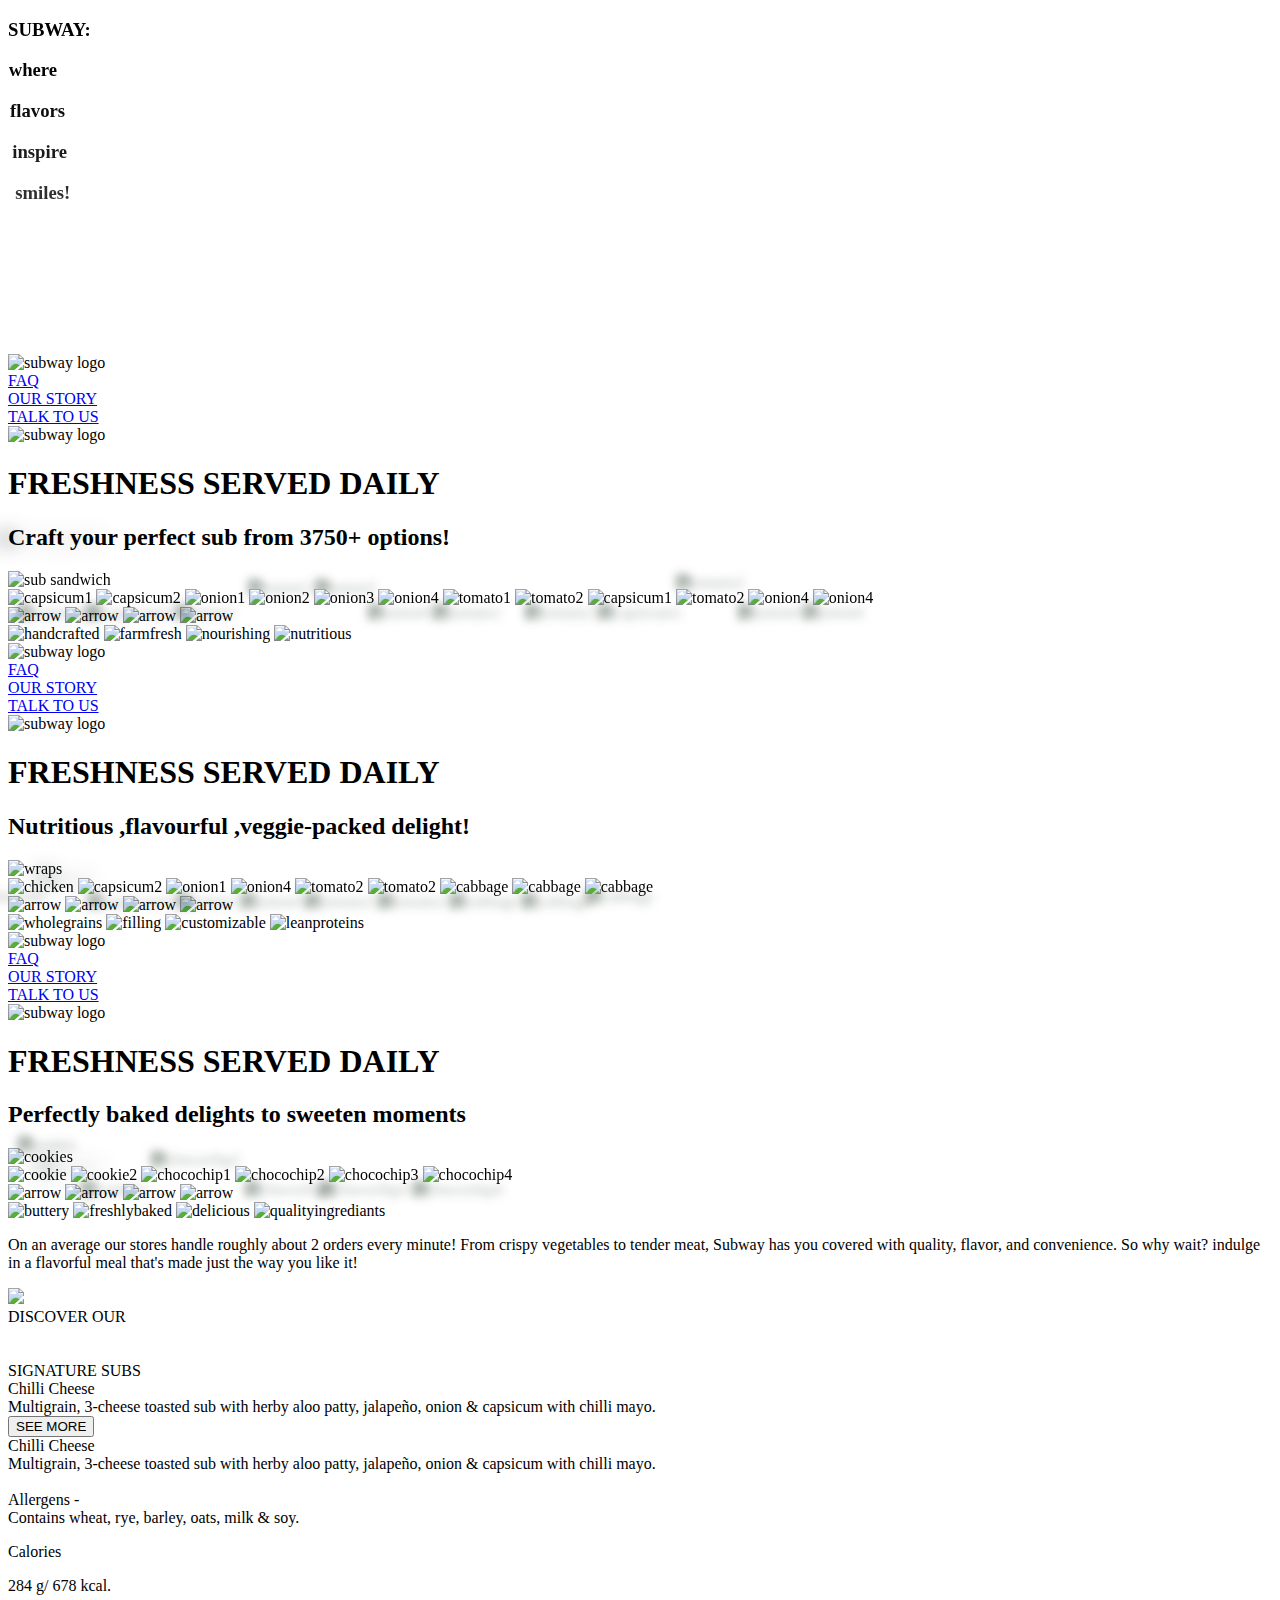
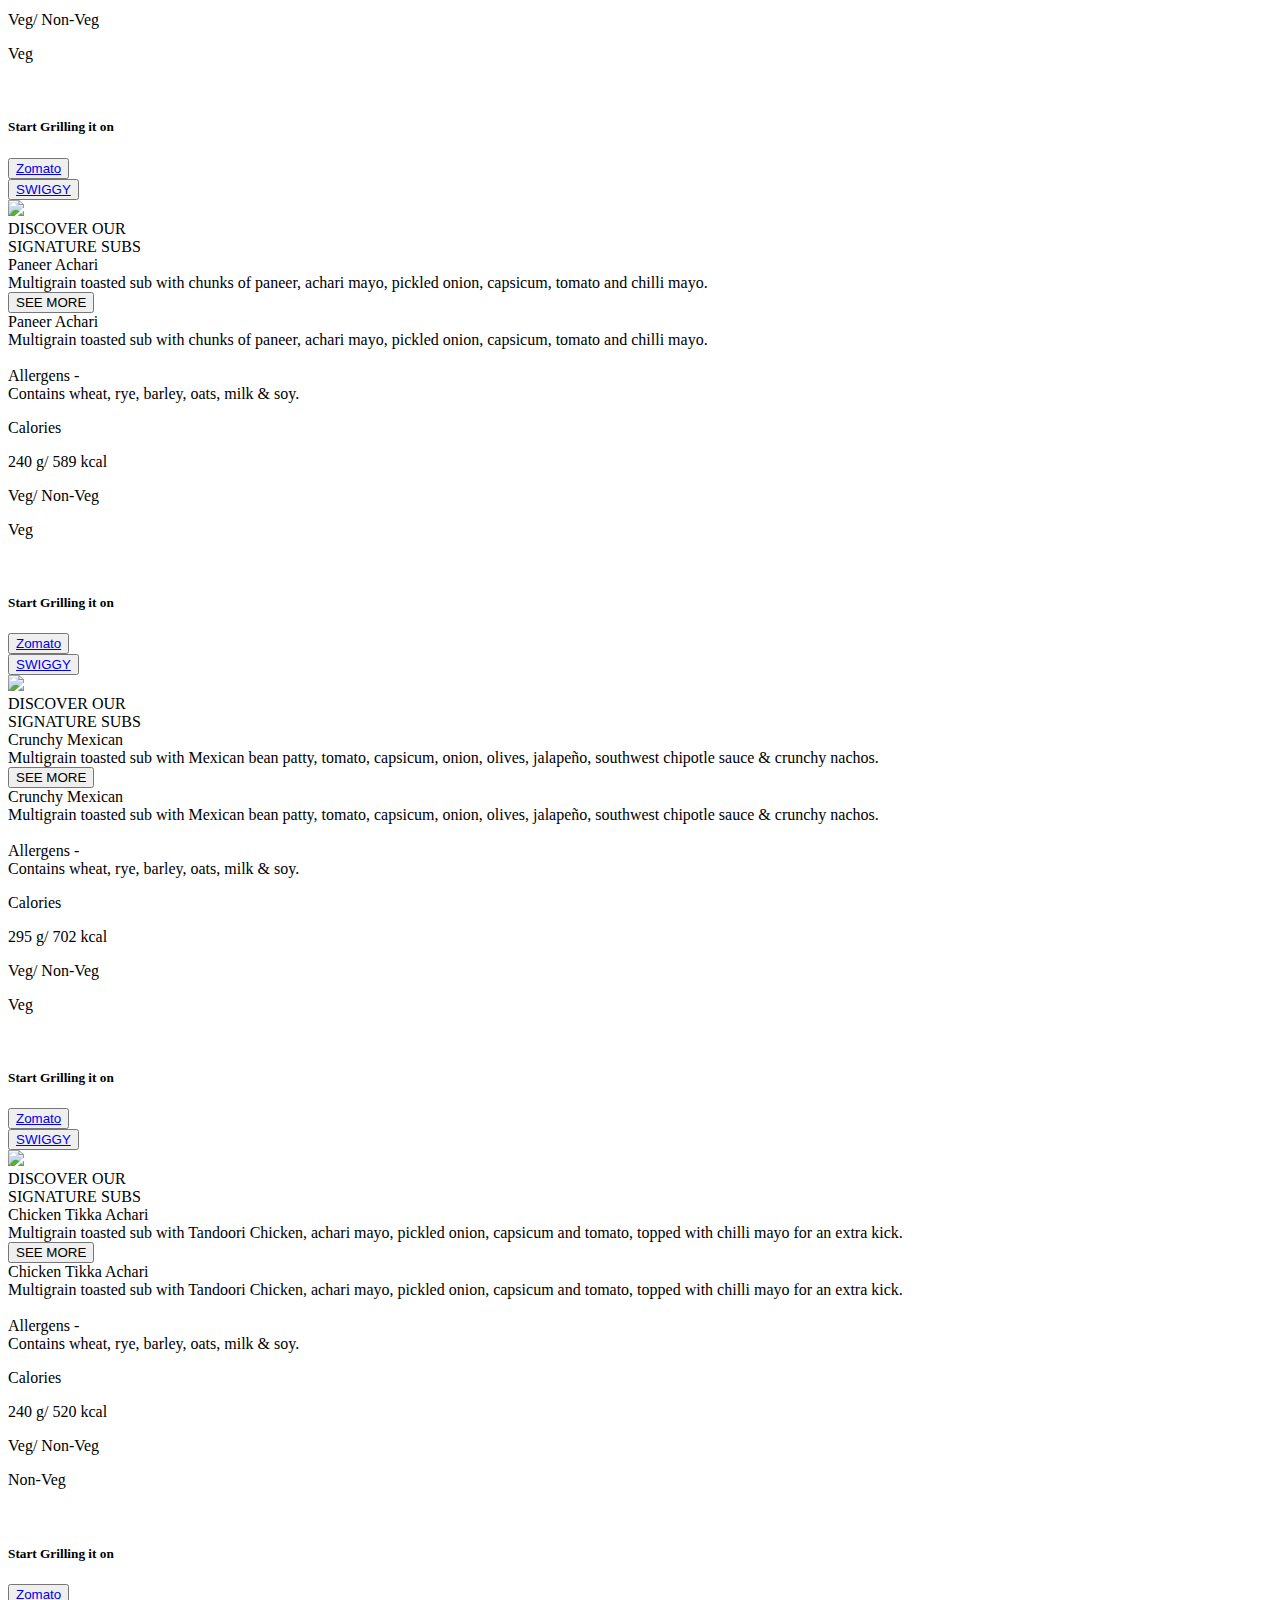
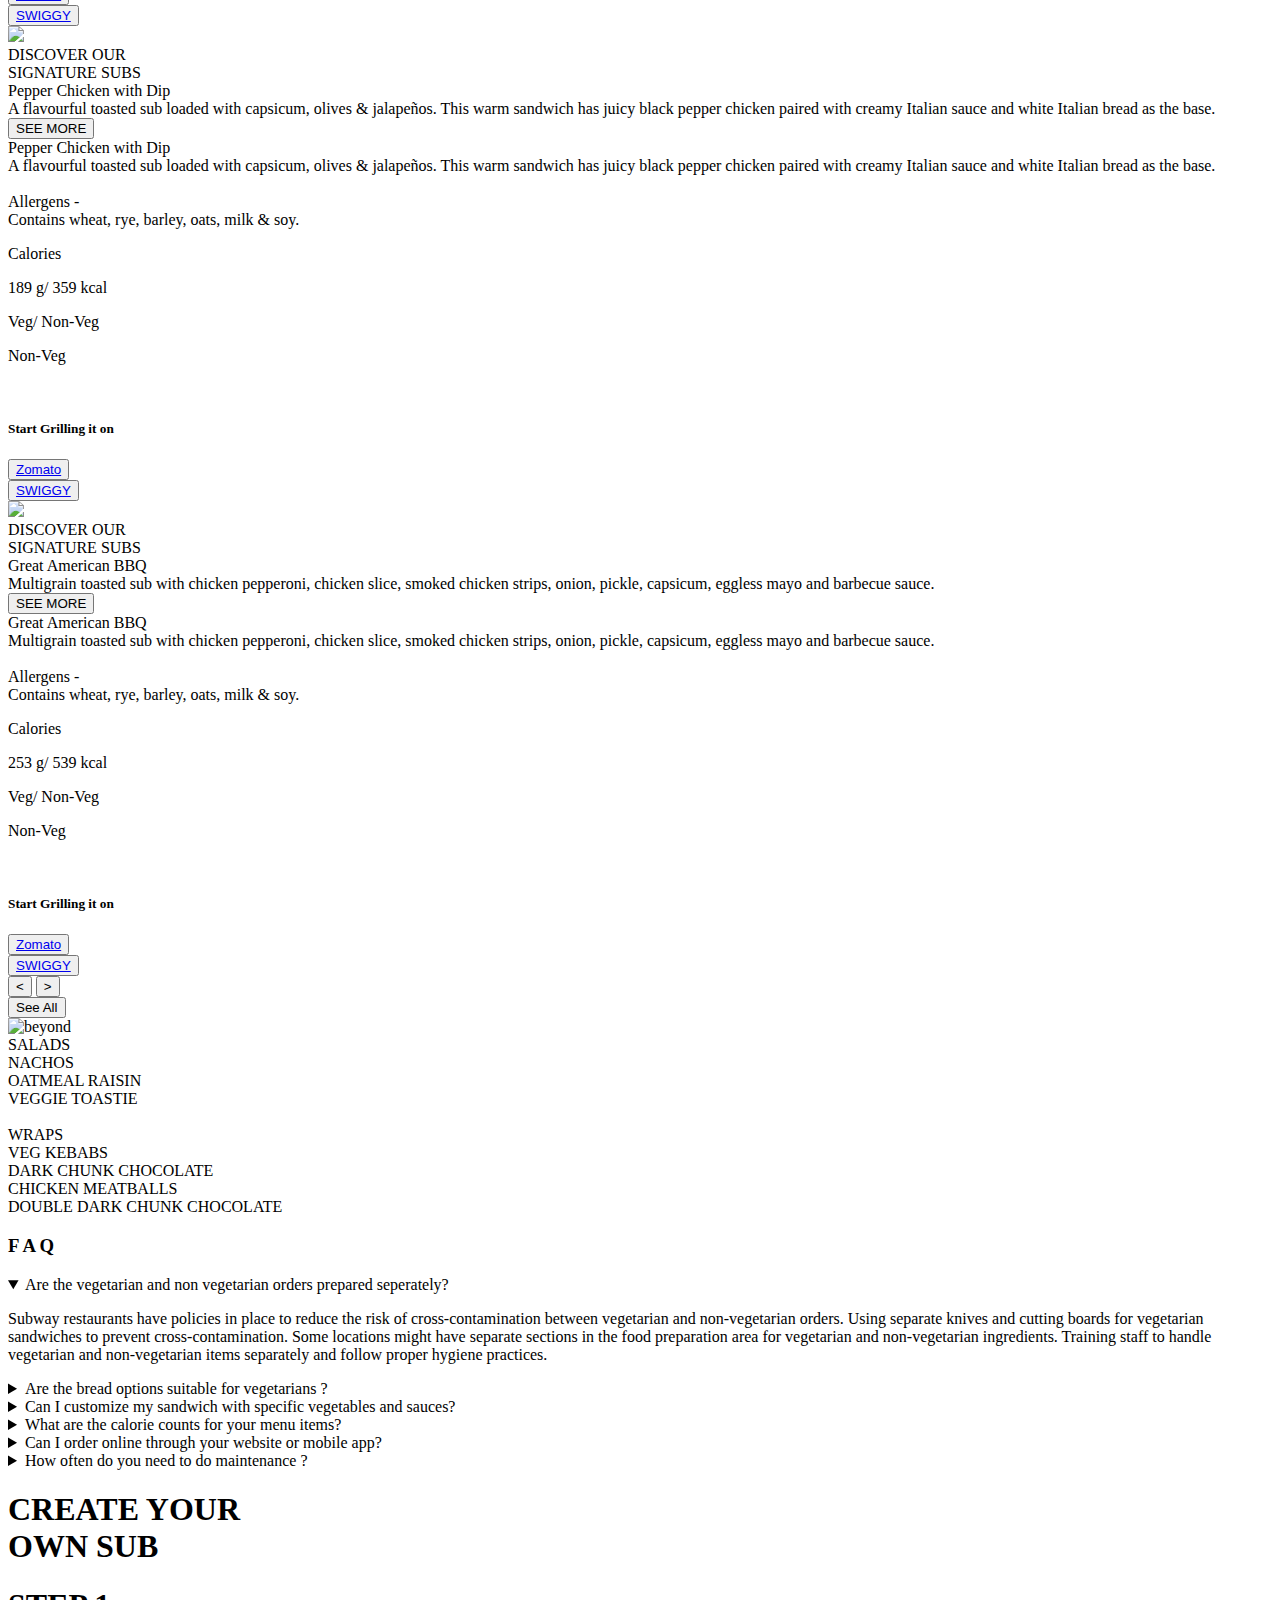
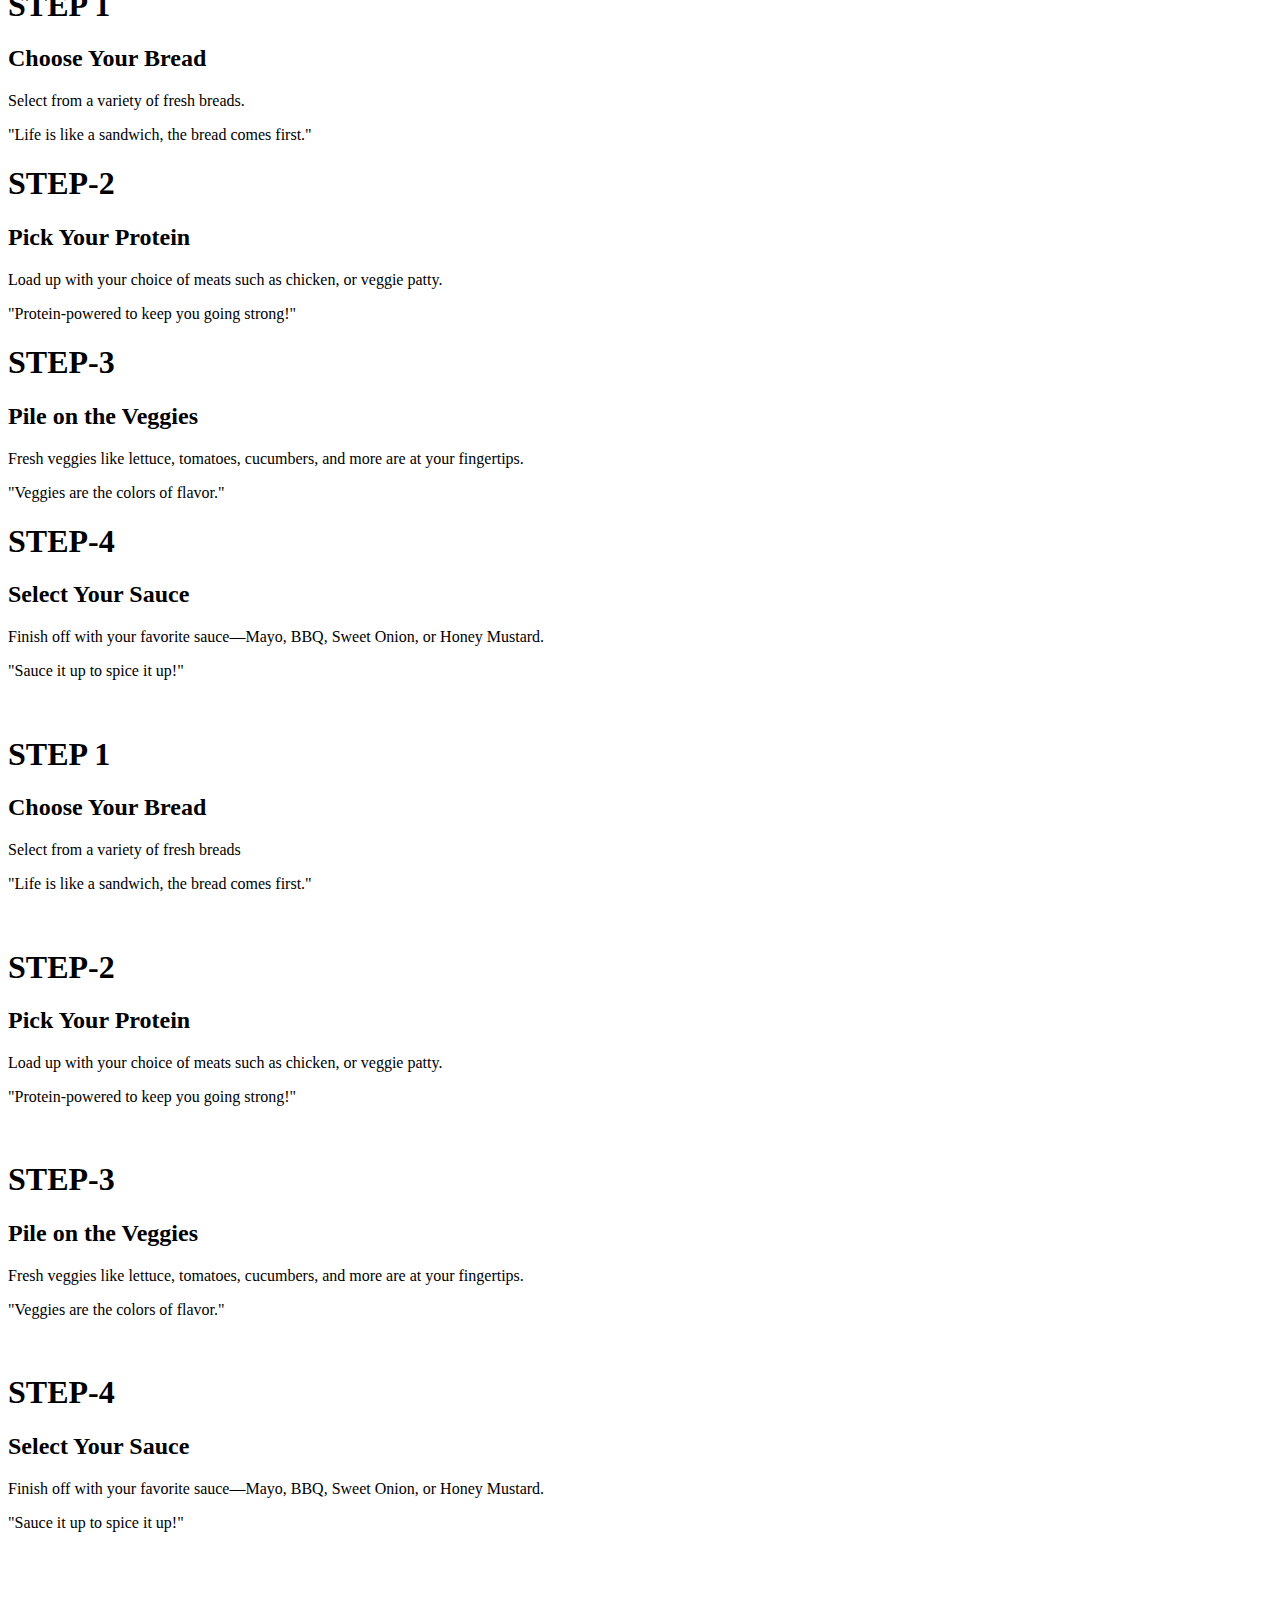
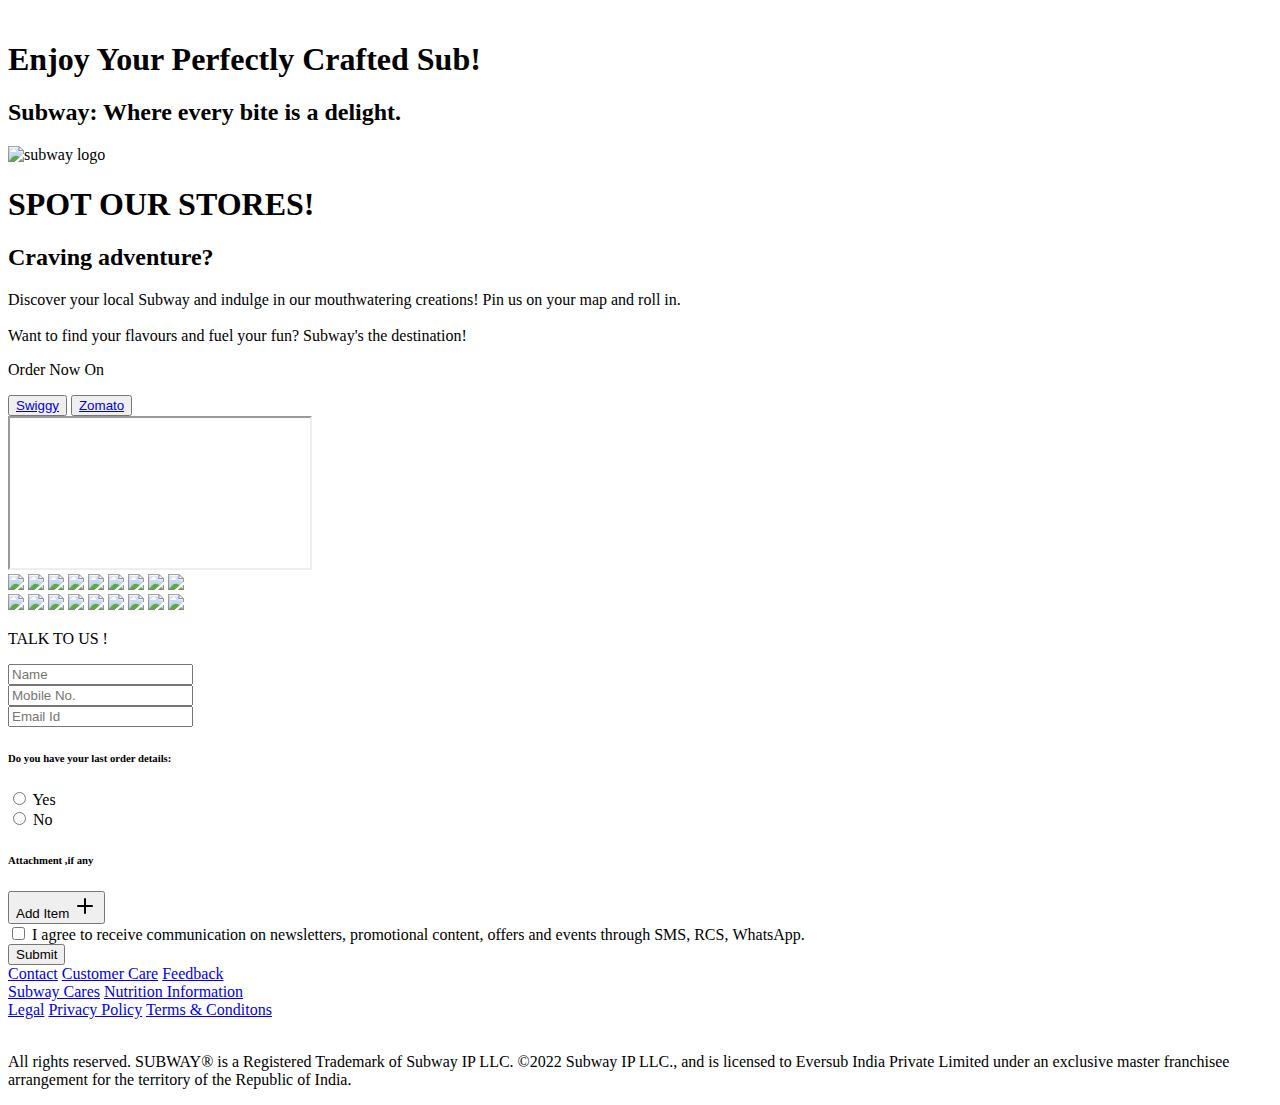
==== commit 701fbd3e: "Update index.html" ====
--- a/index.html
+++ b/index.html
@@ -31,7 +31,7 @@
   <link rel="stylesheet" href="/css/faq.css">
   <link rel="stylesheet" href="/css/beyondoursubs.css">
   <link rel="stylesheet" href="/css/locate.css">
-  <link rel="stylesheet" href="/css/meet.css">
+<!--   <link rel="stylesheet" href="/css/meet.css"> -->
   <!-- <link rel="stylesheet" href="our_story.css"> -->
   <!-- <link rel="stylesheet" href="journey.css"> -->
 
@@ -513,444 +513,7 @@
     </p>
   </section>
 
-  <!-- MEET THE GRILLS -->
-    <section>
-        <div class="meetitle">
-            <div class="container">
-                <h1><span class="meet">MEET</span><br>THE GRILLS</h1>
-            </div>
-        </div>
-
-        <header>
-            <div id="subwaymeetlogo">
-                <a href=""><span>SUB</span>WAY</a>
-            </div>
-        </header>
-        
-        <!-- carousel -->
-        <div class="meetcarousel">
-            <!-- list item -->
-            <div class="list">
-                <!-- 1st -->
-                <div class="item">
-                    <img src="meetimage/bombaygrillbg.svg">
-                    <div class="content">
-                        <div class="title">BOMBAY GRILLS</div>
-                        
-                        
-                        <div class="des">
-                            The classic Bombay sandwich in grilled Italian white bread loaded with tomato, cucumber, onion,
-                            capsicum, coriander & green chillies chutney and a whole lotta love.
-                    </div>
-                    <div class="buttons">
-                        <div class="zomato mt-6 mb-4">
-                            <button class="c-button c-button--gooey"><a href="https://www.zomato.com/">Zomato</a>
-                                <div class="c-button__blobs">
-                                    <div></div>
-                                    <div></div>
-                                    <div></div>
-                                </div>
-                            </button>
-                            <svg xmlns="http://www.w3.org/2000/svg" version="1.1" style="display: block; height: 0; width: 0;">
-                                <defs>
-                            <filter id="goo">
-                            <feGaussianBlur in="SourceGraphic" stdDeviation="10" result="blur"></feGaussianBlur>
-                            <feColorMatrix in="blur" mode="matrix" values="1 0 0 0 0  0 1 0 0 0  0 0 1 0 0  0 0 0 18 -7" result="goo"></feColorMatrix>
-                            <feBlend in="SourceGraphic" in2="goo"></feBlend>
-                            </filter>
-                            </defs>
-                        </svg>
-                    </div>
-                    <div class="swiggy mt-6 mb-4">
-                        <button class="c-button c-button--gooey"><a href="https://www.swiggy.com/">SWIGGY</a>
-                            <div class="c-button__blobs">
-                                <div></div>
-                                <div></div>
-                                <div></div>
-                            </div>
-                        </button>
-                        <svg xmlns="http://www.w3.org/2000/svg" version="1.1" style="display: block; height: 0; width: 0;">
-                            <defs>
-                            <filter id="goo">
-                            <feGaussianBlur in="SourceGraphic" stdDeviation="10" result="blur"></feGaussianBlur>
-                            <feColorMatrix in="blur" mode="matrix" values="1 0 0 0 0  0 1 0 0 0  0 0 1 0 0  0 0 0 18 -7" result="goo"></feColorMatrix>
-                            <feBlend in="SourceGraphic" in2="goo"></feBlend>
-                            </filter>
-                            </defs>
-                        </svg>
-                        </div>
-                    </div>
-                    
-
-                </div>
-            </div>
-            <!-- 2nd -->
-            <div class="item">
-                <img src="meetimage/delhitikkibg.svg">
-                <div class="content">
-                    <!-- <div class="author">LUNDEV</div> -->
-                    <div class="title">DELHI TIKKI</div>
-                    
-                    
-                    <div class="des">
-                        <!-- lorem 50 -->Grilled Italian white bread stuffed with flavourful aloo patty, onion, chilli
-                        mayo and creamy cheezy sauce for a desi twist.
-                        
-                        
-                    </div>
-                    <div class="buttons">
-                        <div class="zomato mt-6 mb-4">
-                            <button class="c-button c-button--gooey"><a href="https://www.zomato.com/">Zomato</a>
-                                <div class="c-button__blobs">
-                                    <div></div>
-                                    <div></div>
-                                    <div></div>
-                                </div>
-                            </button>
-                            <svg xmlns="http://www.w3.org/2000/svg" version="1.1" style="display: block; height: 0; width: 0;">
-                                <defs>
-                            <filter id="goo">
-                            <feGaussianBlur in="SourceGraphic" stdDeviation="10" result="blur"></feGaussianBlur>
-                            <feColorMatrix in="blur" mode="matrix" values="1 0 0 0 0  0 1 0 0 0  0 0 1 0 0  0 0 0 18 -7" result="goo"></feColorMatrix>
-                            <feBlend in="SourceGraphic" in2="goo"></feBlend>
-                            </filter>
-                            </defs>
-                        </svg>
-                        </div>
-                        <div class="swiggy mt-6 mb-4">
-                            <button class="c-button c-button--gooey"><a href="https://www.swiggy.com/">SWIGGY</a>
-                            <div class="c-button__blobs">
-                                <div></div>
-                                <div></div>
-                                <div></div>
-                            </div>
-                        </button>
-                        <svg xmlns="http://www.w3.org/2000/svg" version="1.1" style="display: block; height: 0; width: 0;">
-                            <defs>
-                                <filter id="goo">
-                            <feGaussianBlur in="SourceGraphic" stdDeviation="10" result="blur"></feGaussianBlur>
-                            <feColorMatrix in="blur" mode="matrix" values="1 0 0 0 0  0 1 0 0 0  0 0 1 0 0  0 0 0 18 -7" result="goo"></feColorMatrix>
-                            <feBlend in="SourceGraphic" in2="goo"></feBlend>
-                        </filter>
-                            </defs>
-                        </svg>
-                    </div>
-                </div>
-                
-                
-            </div>
-        </div>
-        <!-- 3 -->
-        <div class="item">
-            <img src="meetimage/threecheesemaltbg.svg">
-            <div class="content">
-                <!-- <div class="author">LUNDEV</div> -->
-                <div class="title">THREE CHEESE MALT</div>
-                
-                
-                <div class="des">
-                    <!-- lorem 50 -->Have a cheese blast with Three Cheese Grill sandwich. Freshly grilled Itali
-                        white bread stuffed with potato patty, lettuce, onion, capsicum and jalapenos, topped with
-                        oregano spice mix and the cheesy trio of cheese slice, liquid cheese and mozzarella.
-
-                    </div>
-                    <div class="buttons">
-                        <div class="zomato mt-6 mb-4">
-                            <button class="c-button c-button--gooey"><a href="https://www.zomato.com/">Zomato</a>
-                                <div class="c-button__blobs">
-                                    <div></div>
-                                    <div></div>
-                                    <div></div>
-                                </div>
-                            </button>
-                            <svg xmlns="http://www.w3.org/2000/svg" version="1.1" style="display: block; height: 0; width: 0;">
-                                <defs>
-                            <filter id="goo">
-                                <feGaussianBlur in="SourceGraphic" stdDeviation="10" result="blur"></feGaussianBlur>
-                            <feColorMatrix in="blur" mode="matrix" values="1 0 0 0 0  0 1 0 0 0  0 0 1 0 0  0 0 0 18 -7" result="goo"></feColorMatrix>
-                            <feBlend in="SourceGraphic" in2="goo"></feBlend>
-                            </filter>
-                        </defs>
-                    </svg>
-                        </div>
-                        <div class="swiggy mt-6 mb-4">
-                            <button class="c-button c-button--gooey"><a href="https://www.swiggy.com/">SWIGGY</a>
-                                <div class="c-button__blobs">
-                                    <div></div>
-                                    <div></div>
-                                    <div></div>
-                                </div>
-                            </button>
-                            <svg xmlns="http://www.w3.org/2000/svg" version="1.1" style="display: block; height: 0; width: 0;">
-                                <defs>
-                            <filter id="goo">
-                            <feGaussianBlur in="SourceGraphic" stdDeviation="10" result="blur"></feGaussianBlur>
-                            <feColorMatrix in="blur" mode="matrix" values="1 0 0 0 0  0 1 0 0 0  0 0 1 0 0  0 0 0 18 -7" result="goo"></feColorMatrix>
-                            <feBlend in="SourceGraphic" in2="goo"></feBlend>
-                            </filter>
-                            </defs>
-                        </svg>
-                    </div>
-                    </div>
-
-                    
-                </div>
-            </div>
-            <!-- 4 -->
-            <div class="item">
-                <img src="meetimage/chickenkeemabg.svg">
-                <div class="content">
-                    <!-- <div class="author">LUNDEV</div> -->
-                    <div class="title">CHICKEN KEEMA</div>
-                    
-                    
-                    <div class="des">
-                        <!-- lorem 50 -->Juicy chicken keema in grilled Italian white bread loaded with onion, chi mayo
-                        and creamy cheezy sauce.
-                        
-                    </div>
-                    <div class="buttons">
-                        <div class="zomato mt-6 mb-4">
-                            <button class="c-button c-button--gooey"><a href="https://www.zomato.com/">Zomato</a>
-                                <div class="c-button__blobs">
-                                    <div></div>
-                                    <div></div>
-                                    <div></div>
-                                </div>
-                            </button>
-                            <svg xmlns="http://www.w3.org/2000/svg" version="1.1" style="display: block; height: 0; width: 0;">
-                            <defs>
-                            <filter id="goo">
-                                <feGaussianBlur in="SourceGraphic" stdDeviation="10" result="blur"></feGaussianBlur>
-                            <feColorMatrix in="blur" mode="matrix" values="1 0 0 0 0  0 1 0 0 0  0 0 1 0 0  0 0 0 18 -7" result="goo"></feColorMatrix>
-                            <feBlend in="SourceGraphic" in2="goo"></feBlend>
-                        </filter>
-                            </defs>
-                        </svg>
-                    </div>
-                    <div class="swiggy mt-6 mb-4">
-                        <button class="c-button c-button--gooey"><a href="https://www.swiggy.com/">SWIGGY</a>
-                            <div class="c-button__blobs">
-                            <div></div>
-                            <div></div>
-                            <div></div>
-                        </div>
-                    </button>
-                        <svg xmlns="http://www.w3.org/2000/svg" version="1.1" style="display: block; height: 0; width: 0;">
-                            <defs>
-                            <filter id="goo">
-                            <feGaussianBlur in="SourceGraphic" stdDeviation="10" result="blur"></feGaussianBlur>
-                            <feColorMatrix in="blur" mode="matrix" values="1 0 0 0 0  0 1 0 0 0  0 0 1 0 0  0 0 0 18 -7" result="goo"></feColorMatrix>
-                            <feBlend in="SourceGraphic" in2="goo"></feBlend>
-                        </filter>
-                            </defs>
-                        </svg>
-                    </div>
-                </div>
-                
-                
-            </div>
-        </div>
-        <!-- 5 -->
-            <div class="item">
-                <img src="meetimage/roastchickenmaltbg.svg">
-                <div class="content">
-                    <!-- <div class="author">LUNDEV</div> -->
-                    <div class="title">ROAST CHICKEN MALT</div>
-                    
-                    
-                    <div class="des">
-                        <!-- lorem 50 -->Smokin' pepper chicken strips stuffed in grilled Italian white bread top with
-                        lettuce, onion, jalapenos, honey mustard, oozing cheese slice and creamy cheezy sauce.
-                        
-                    </div>
-                    <div class="buttons">
-                        <div class="zomato mt-6 mb-4">
-                            <button class="c-button c-button--gooey"><a href="https://www.zomato.com/">Zomato</a>
-                                <div class="c-button__blobs">
-                                    <div></div>
-                                    <div></div>
-                            <div></div>
-                            </div>
-                        </button>
-                        <svg xmlns="http://www.w3.org/2000/svg" version="1.1" style="display: block; height: 0; width: 0;">
-                            <defs>
-                            <filter id="goo">
-                            <feGaussianBlur in="SourceGraphic" stdDeviation="10" result="blur"></feGaussianBlur>
-                            <feColorMatrix in="blur" mode="matrix" values="1 0 0 0 0  0 1 0 0 0  0 0 1 0 0  0 0 0 18 -7" result="goo"></feColorMatrix>
-                            <feBlend in="SourceGraphic" in2="goo"></feBlend>
-                        </filter>
-                            </defs>
-                        </svg>
-                    </div>
-                    <div class="swiggy mt-6 mb-4">
-                        <button class="c-button c-button--gooey"><a href="https://www.swiggy.com/">SWIGGY</a>
-                            <div class="c-button__blobs">
-                                <div></div>
-                                <div></div>
-                                <div></div>
-                            </div>
-                        </button>
-                        <svg xmlns="http://www.w3.org/2000/svg" version="1.1" style="display: block; height: 0; width: 0;">
-                            <defs>
-                            <filter id="goo">
-                                <feGaussianBlur in="SourceGraphic" stdDeviation="10" result="blur"></feGaussianBlur>
-                            <feColorMatrix in="blur" mode="matrix" values="1 0 0 0 0  0 1 0 0 0  0 0 1 0 0  0 0 0 18 -7" result="goo"></feColorMatrix>
-                            <feBlend in="SourceGraphic" in2="goo"></feBlend>
-                        </filter>
-                    </defs>
-                        </svg>
-                        </div>
-                    </div>
-
-                    
-                </div>
-            </div>
-            <!-- 6 -->
-            <div class="item">
-                <img src="meetimage/eggcheesebg.svg">
-                <div class="content">
-                    <!-- <div class="author">LUNDEV</div> -->
-                    <div class="title">EGG N CHEESE</div>
-                    
-
-                    <div class="des">
-                        <!-- lorem 50 -->Eggwich is a freshly grilled Italian white bread
-                        stuffed with potato omelette  with extra oozing cheesiness.
-                    </div>
-                    <div class="buttons">
-                        <div class="zomato mt-6 mb-4">
-                            <button class="c-button c-button--gooey"><a href="https://www.zomato.com/">Zomato</a>
-                                <div class="c-button__blobs">
-                                    <div></div>
-                                    <div></div>
-                                    <div></div>
-                                </div>
-                            </button>
-                            <svg xmlns="http://www.w3.org/2000/svg" version="1.1" style="display: block; height: 0; width: 0;">
-                                <defs>
-                            <filter id="goo">
-                                <feGaussianBlur in="SourceGraphic" stdDeviation="10" result="blur"></feGaussianBlur>
-                            <feColorMatrix in="blur" mode="matrix" values="1 0 0 0 0  0 1 0 0 0  0 0 1 0 0  0 0 0 18 -7" result="goo"></feColorMatrix>
-                            <feBlend in="SourceGraphic" in2="goo"></feBlend>
-                            </filter>
-                        </defs>
-                    </svg>
-                </div>
-                <div class="swiggy mt-6 mb-4">
-                        <button class="c-button c-button--gooey"><a href="https://www.swiggy.com/">SWIGGY</a>
-                            <div class="c-button__blobs">
-                                <div></div>
-                                <div></div>
-                                <div></div>
-                            </div>
-                        </button>
-                        <svg xmlns="http://www.w3.org/2000/svg" version="1.1" style="display: block; height: 0; width: 0;">
-                            <defs>
-                            <filter id="goo">
-                            <feGaussianBlur in="SourceGraphic" stdDeviation="10" result="blur"></feGaussianBlur>
-                            <feColorMatrix in="blur" mode="matrix" values="1 0 0 0 0  0 1 0 0 0  0 0 1 0 0  0 0 0 18 -7" result="goo"></feColorMatrix>
-                            <feBlend in="SourceGraphic" in2="goo"></feBlend>
-                        </filter>
-                    </defs>
-                        </svg>
-                    </div>
-                </div>
-
-                
-                </div>
-            </div>
-
-        </div>
-        <!-- list thumnail -->
-        <div class="thumbnail">
-            <!-- 1 -->
-            <div class="item">
-                <img src="meetimage/bombaygrillbg.svg">
-                <div class="content">
-                    <div class="title">
-                        BOMBAY
-                    </div>
-                    <div class="description">
-                        GRILLS
-                    </div>
-                </div>
-            </div>
-            <!-- 2 -->
-            <div class="item">
-                <img src="meetimage/delhitikkibg.svg">
-                <div class="content">
-                    <div class="title">
-                        DELHI
-                    </div>
-                    <div class="description">
-                        TIKKI
-                    </div>
-                </div>
-            </div>
-            <!-- 3 -->
-            <div class="item">
-                <img src="meetimage/threecheesemaltbg.svg">
-                <div class="content">
-                    <div class="title">
-                        THREE CHEESE
-                    </div>
-                    <div class="description">
-                        MALT
-                    </div>
-                </div>
-            </div>
-            <!-- 4 -->
-            <div class="item">
-                <img src="meetimage/chickenkeemabg.svg">
-                <div class="content">
-                    <div class="title">
-                        CHICKEN
-                    </div>
-                    <div class="description">
-                        KEEMA
-                    </div>
-                </div>
-            </div>
-            <!-- 5 -->
-            <div class="item">
-                <img src="meetimage/roastchickenmaltbg.svg">
-                <div class="content">
-                    <div class="title">
-                        ROAST CHICKEN
-                    </div>
-                    <div class="description">
-                        MALT
-                    </div>
-                </div>
-            </div>
-            <!-- 6 -->
-            <div class="item">
-                <img src="meetimage/eggcheesebg.svg">
-                <div class="content">
-                    <div class="title">
-                        EGG N
-                    </div>
-                    <div class="description">
-                        CHEESE
-                    </div>
-                </div>
-            </div>
-            
-            
-        </div>
-        <!-- next prev -->
-
-        <div class="meetarrows">
-            <button id="meetprev"><</button>
-                    
-            <button id="meetnext">></button>
-        </div>
-        <!-- time running -->
-        <div class="time"></div>
-    </div>
-    </section>
-  
+    
   <!-- Discover -->
   <section class="bg-[#FFF0E0] relative z-[-1]">
 
@@ -2027,8 +1590,6 @@
   <script src="https://cdnjs.cloudflare.com/ajax/libs/gsap/3.12.5/ScrollTrigger.min.js"
     integrity="sha512-onMTRKJBKz8M1TnqqDuGBlowlH0ohFzMXYRNebz+yOcc5TQr/zAKsthzhuv0hiyUKEiQEQXEynnXCvNTOk50dg=="
     crossorigin="anonymous" referrerpolicy="no-referrer"></script>
-<!--   link meet the grills js file -->
-  <script src="/js/app.js"></script>
   <!-- Swiper JS -->
   <script src="https://cdn.jsdelivr.net/npm/swiper@9/swiper-bundle.min.js"></script>
   <!-- link js file -->
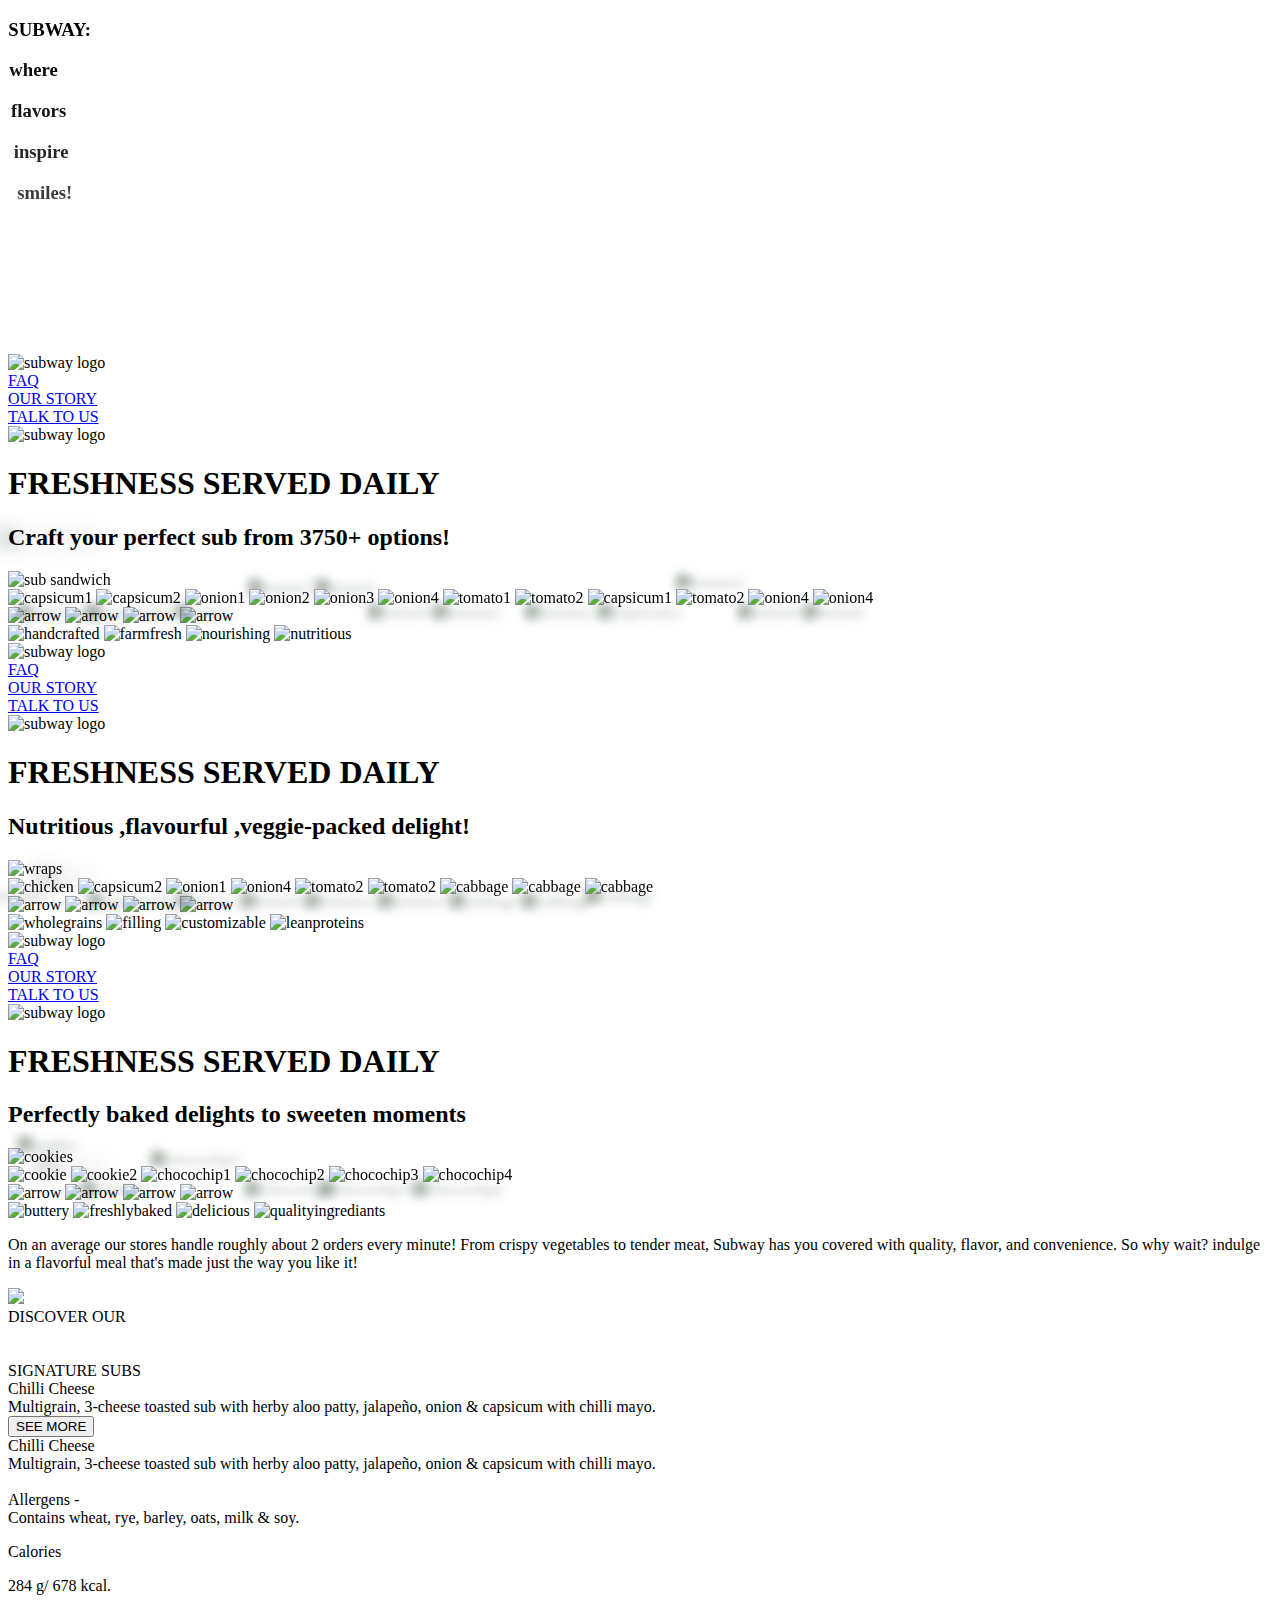
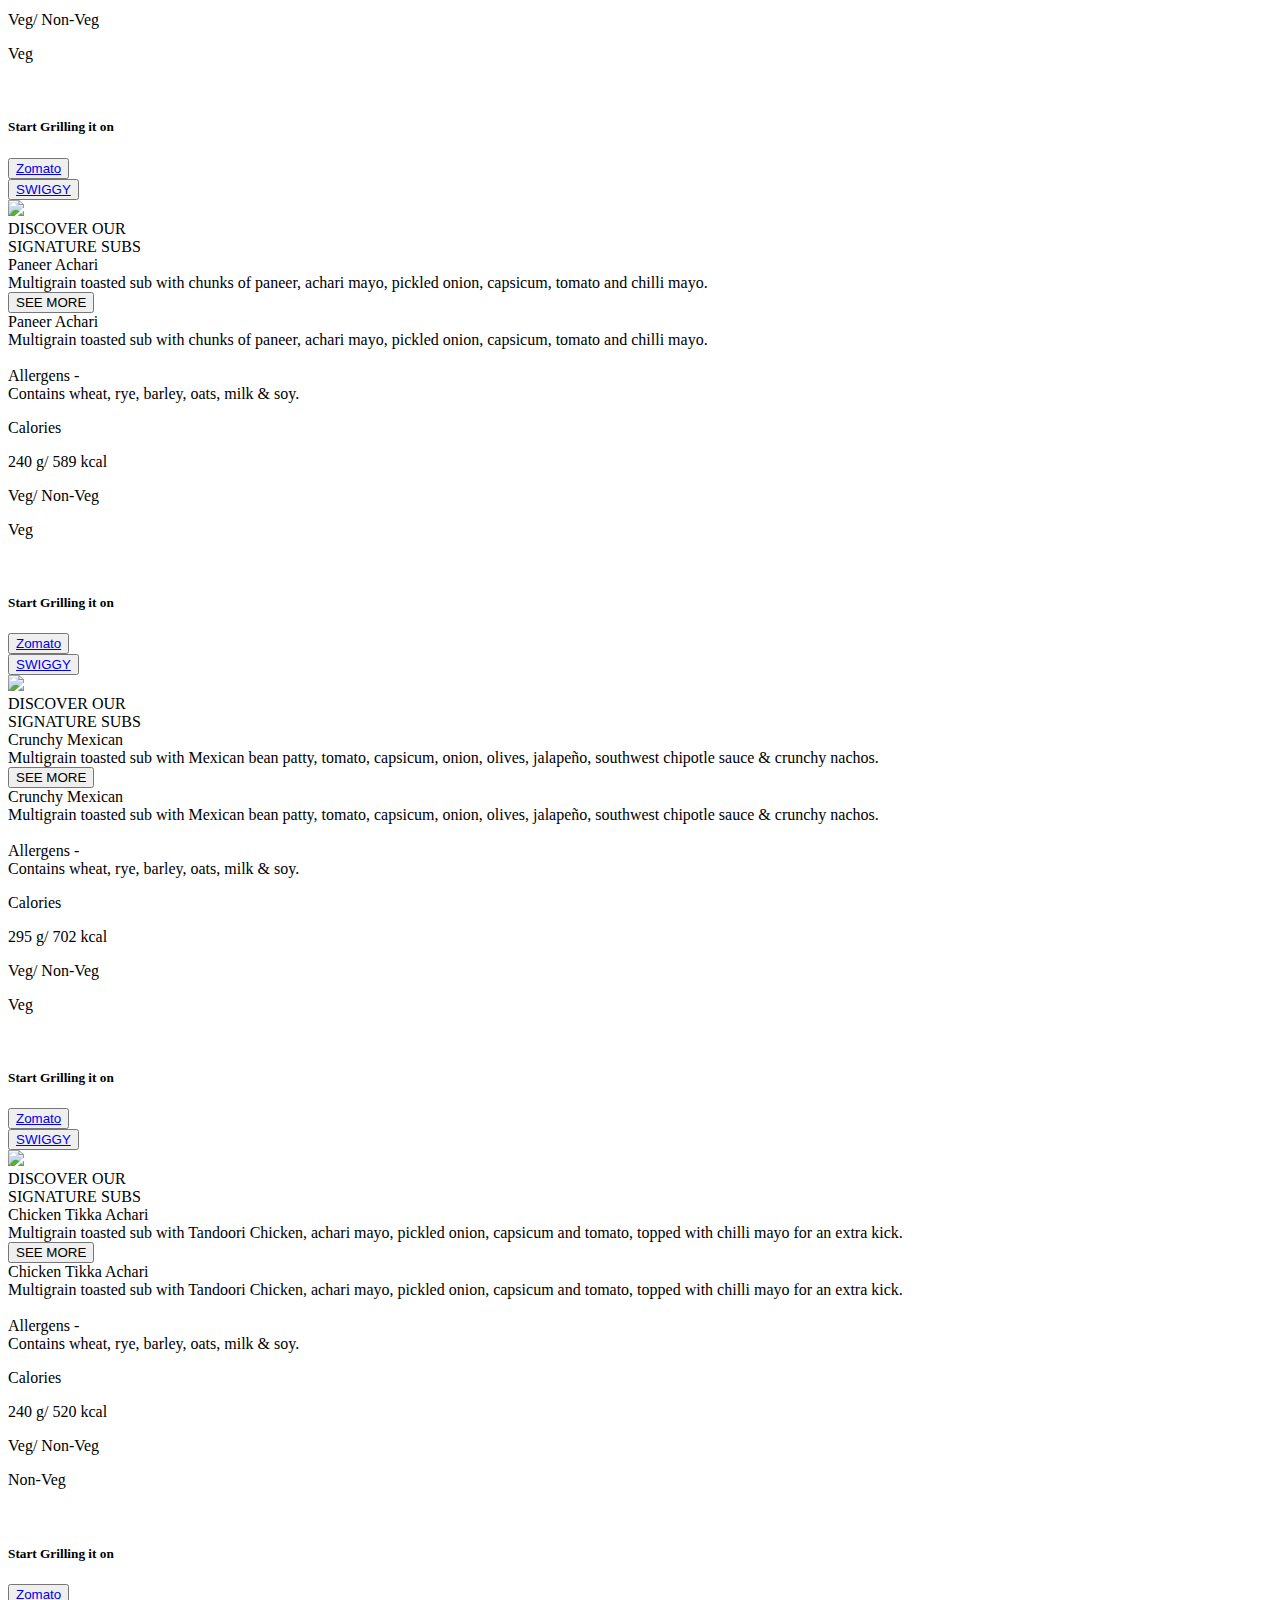
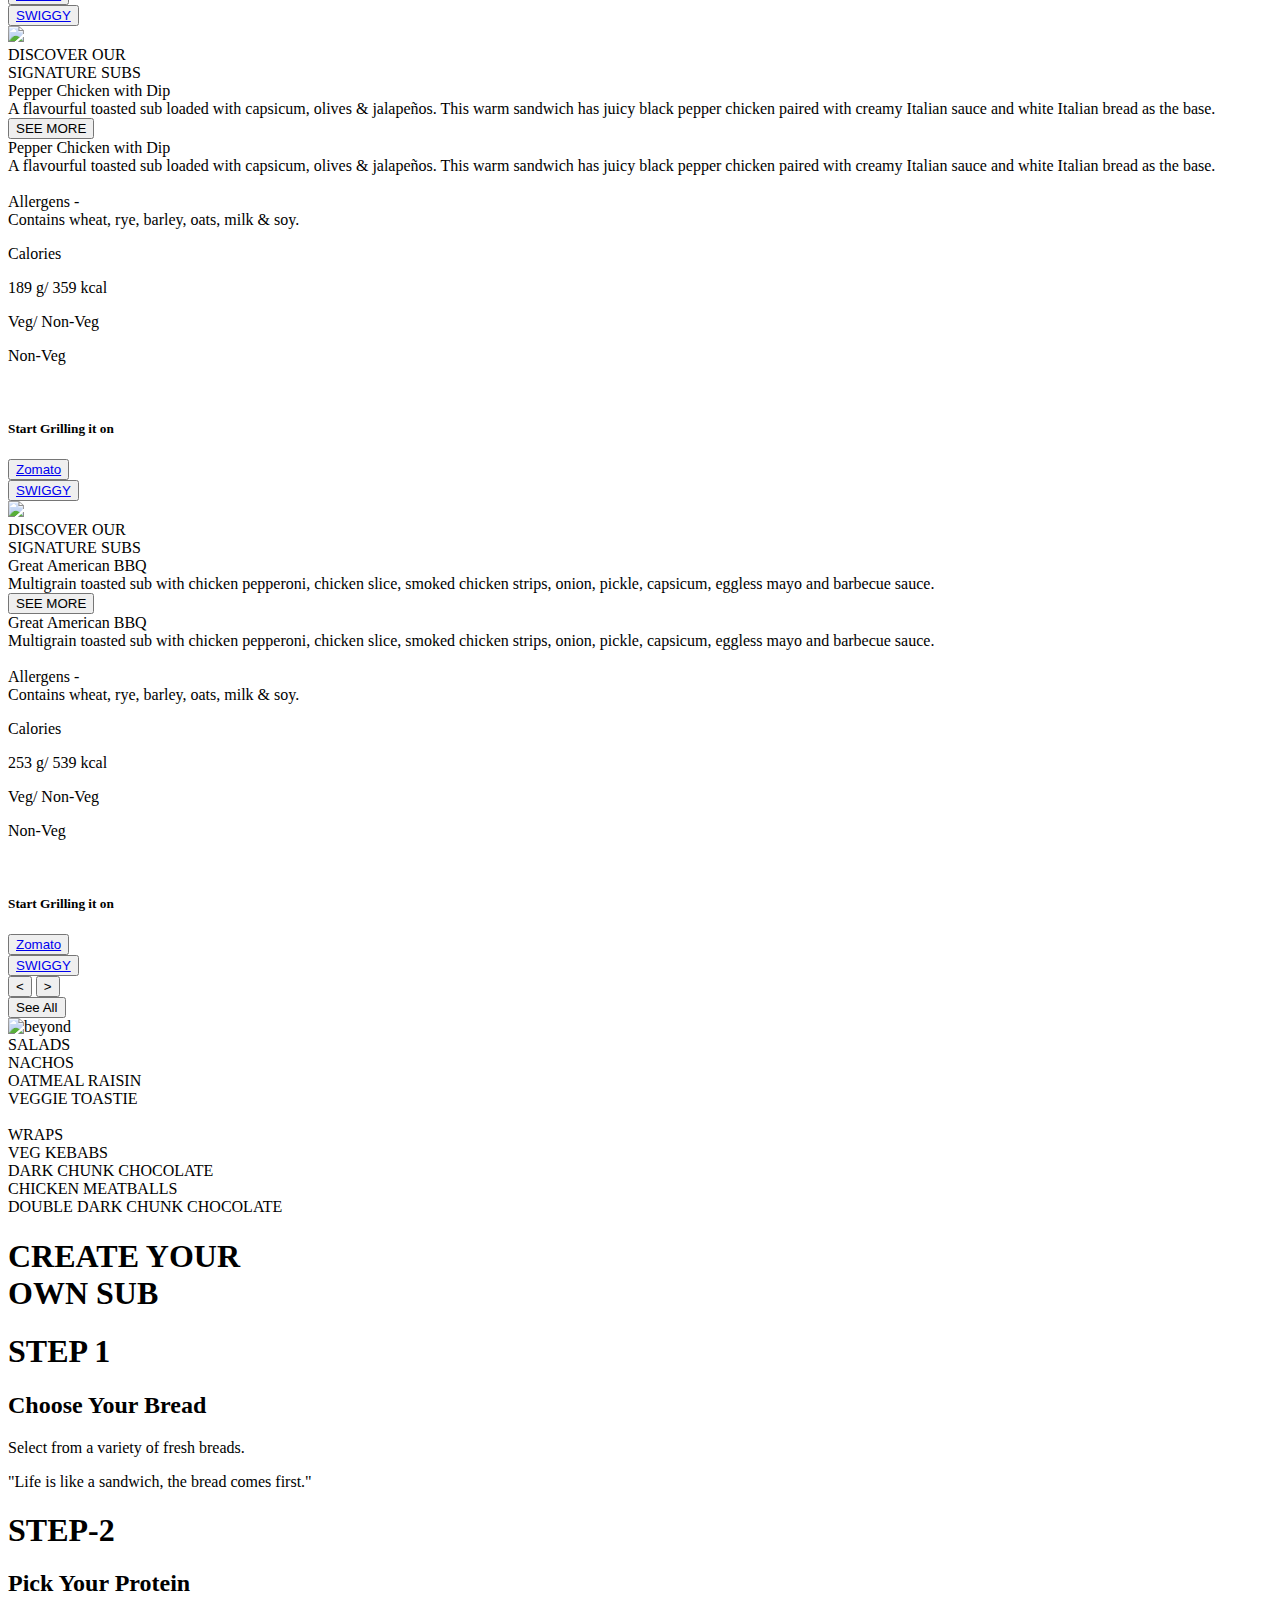
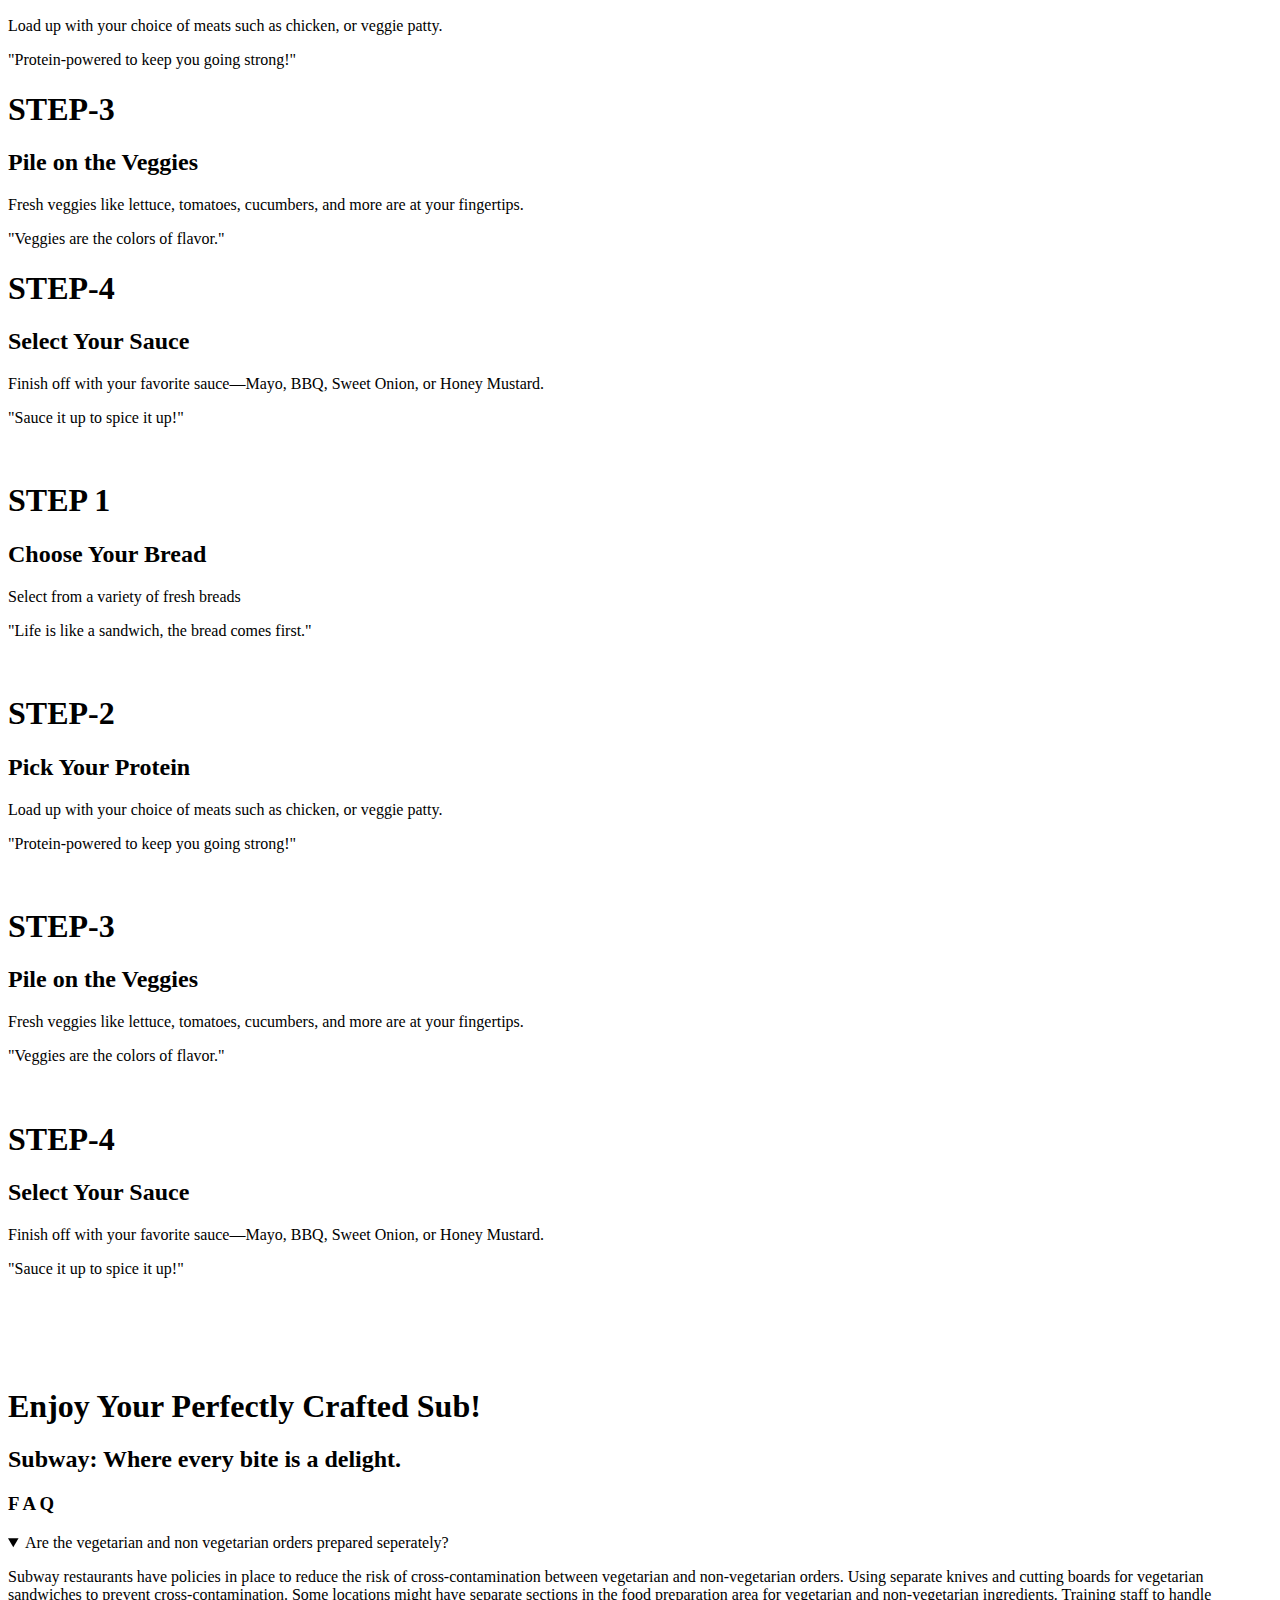
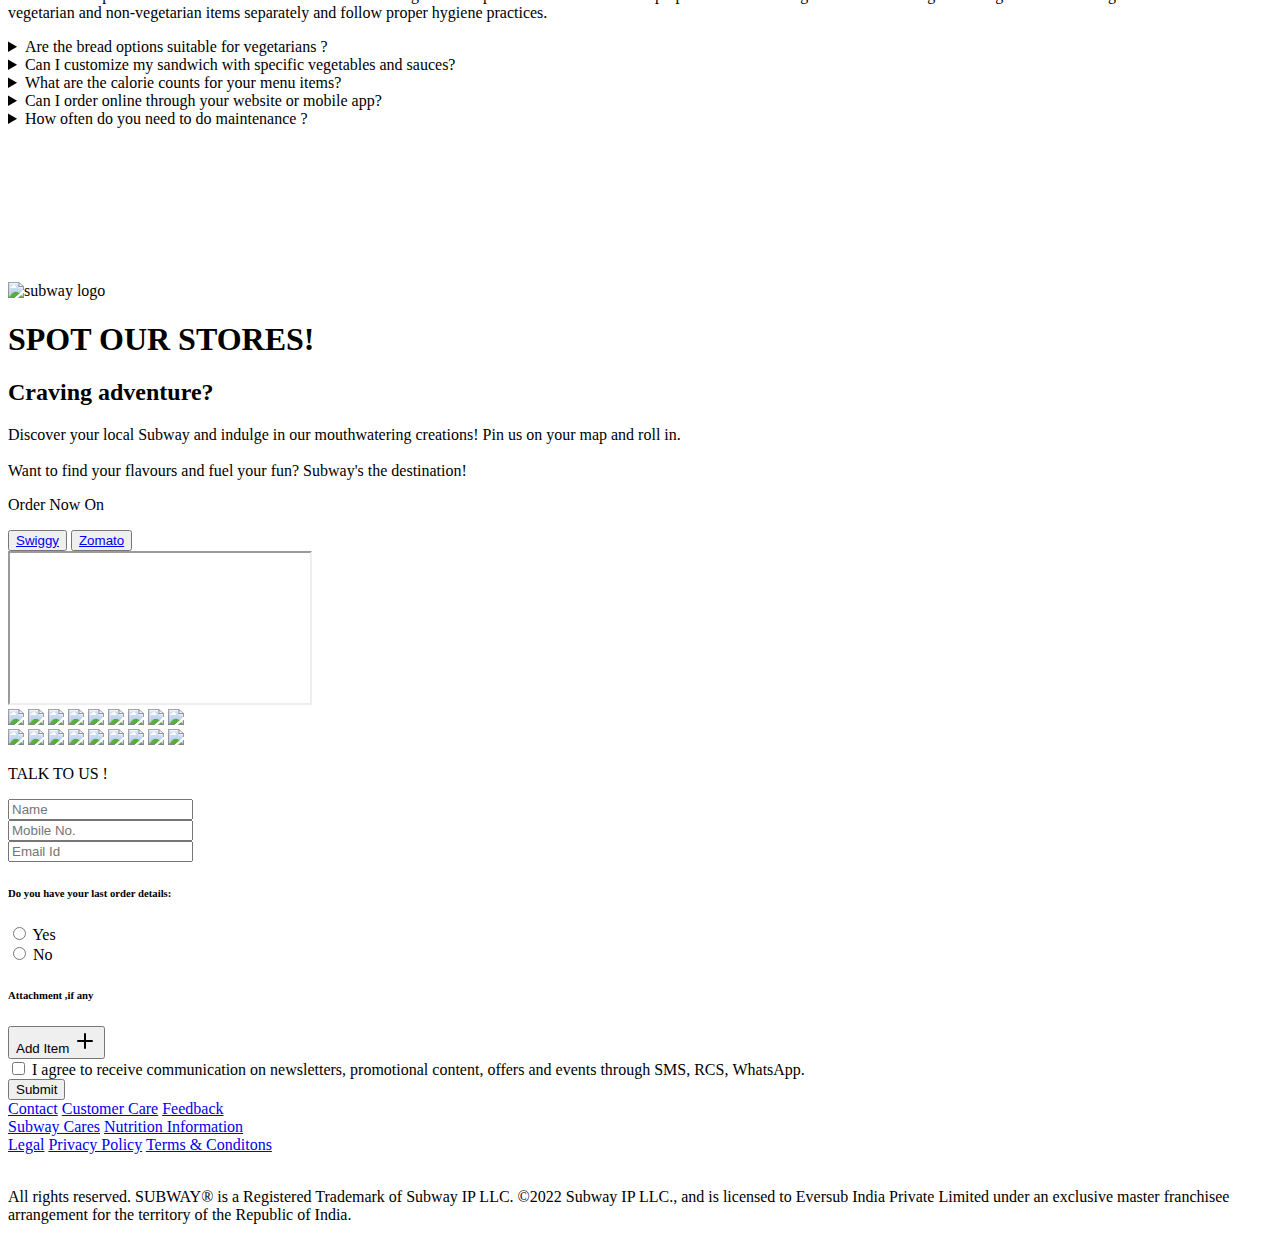
==== commit dcf93e8a: "Update index.html" ====
--- a/index.html
+++ b/index.html
@@ -1170,113 +1170,6 @@
   </section>
 
 
-  <!-- FAQ -->
-  <div class="faqs-container">
-    <!-- <img src="FAQ.svg" alt=""> -->
-    <h3>
-      F <span>A</span> Q
-    </h3>
-    <div class="FAQ"></div>
-
-    <details open name="faq">
-
-      <summary>
-
-        Are the vegetarian and non vegetarian orders prepared seperately?
-
-      </summary>
-
-      <p class="content">
-        Subway restaurants have policies in place to reduce the risk of cross-contamination between vegetarian and
-        non-vegetarian orders.
-        Using separate knives and cutting boards for vegetarian sandwiches to prevent cross-contamination.
-        Some locations might have separate sections in the food preparation area for vegetarian and non-vegetarian
-        ingredients.
-        Training staff to handle vegetarian and non-vegetarian items separately and follow proper hygiene practices.
-      </p>
-
-    </details>
-
-
-    <details name="faq">
-
-      <summary>
-        Are the bread options suitable for vegetarians ?</summary>
-
-      <p class="content">
-        Yes, most of the bread options at Subway are suitable for vegetarians. Here are some common bread options
-        typically available at Subway that are generally vegetarian-friendly
-        However, it's always good to check for any updates or changes in ingredients, as recipes can vary by location
-        and over time. Additionally, some specialty or seasonal breads might contain non-vegetarian ingredients. If you
-        have any doubts, ask the staff at your specific Subway location for ingredient details to ensure the bread meets
-        your dietary requirements.
-      </p>
-
-    </details>
-
-
-    <details name="faq">
-
-      <summary>
-        Can I customize my sandwich with specific vegetables and sauces?</summary>
-
-      <p class="content">
-        Yes, at Subway, you can fully customize your sandwich by choosing specific vegetables and sauces. Here's how you
-        can typically customize your sandwich:
-        You can mix and match these vegetables and sauces to create a sandwich that suits your taste preferences. If you
-        have any dietary restrictions or preferences, be sure to inform the staff so they can assist you in making
-        choices that fit your needs.
-
-      </p>
-
-    </details>
-
-
-    <details name="faq">
-
-      <summary>
-        What are the calorie counts for your menu items?</summary>
-
-      <p class="content">
-        Subway offers a wide range of menu items, and the calorie counts can vary significantly depending on the
-        ingredients and portion sizes. For the most accurate and detailed nutritional
-        information, including calories for additional toppings, sides, and beverages, you can ask for a nutritional
-        guide at your local Subway restaurant.
-
-      </p>
-
-    </details>
-
-
-    <details name="faq">
-
-      <summary>
-        Can I order online through your website or mobile app?</summary>
-
-      <p class="content">
-        Yes, you can order online through Subway's website or mobile app. Ordering online through the website or app
-        allows you to customize your sandwich, save your favorite orders for future convenience, and often access
-        exclusive deals and promotions.
-      </p>
-
-    </details>
-
-
-    <details name="faq">
-
-      <summary>
-        How often do you need to do maintenance ?</summary>
-
-      <p class="content">
-        This is dependent on the water source and your usage .Changes in the water source might disrupt your maintenance
-        schedule .Hydra offers free first year maintenance service every 3 months so as to gauge the working of the
-        systems in your space and advise on the best maintenance schedule that will give you optimum functioning of the
-        system .The schedules may range from every 5 months to every 3 years.
-      </p>
-
-    </details>
-
-  </div>
 
 
   <!-- Journey -->
@@ -1396,6 +1289,121 @@
           delight.</span></h2>
     </div>
   </section>
+
+  
+  <!-- FAQ -->
+  <div class="faqs-container">
+    <!-- <img src="FAQ.svg" alt=""> -->
+    <h3>
+      F <span>A</span> Q
+    </h3>
+    <div class="FAQ"></div>
+
+    <details open name="faq">
+
+      <summary>
+
+        Are the vegetarian and non vegetarian orders prepared seperately?
+
+      </summary>
+
+      <p class="content">
+        Subway restaurants have policies in place to reduce the risk of cross-contamination between vegetarian and
+        non-vegetarian orders.
+        Using separate knives and cutting boards for vegetarian sandwiches to prevent cross-contamination.
+        Some locations might have separate sections in the food preparation area for vegetarian and non-vegetarian
+        ingredients.
+        Training staff to handle vegetarian and non-vegetarian items separately and follow proper hygiene practices.
+      </p>
+
+    </details>
+
+
+    <details name="faq">
+
+      <summary>
+        Are the bread options suitable for vegetarians ?</summary>
+
+      <p class="content">
+        Yes, most of the bread options at Subway are suitable for vegetarians. Here are some common bread options
+        typically available at Subway that are generally vegetarian-friendly
+        However, it's always good to check for any updates or changes in ingredients, as recipes can vary by location
+        and over time. Additionally, some specialty or seasonal breads might contain non-vegetarian ingredients. If you
+        have any doubts, ask the staff at your specific Subway location for ingredient details to ensure the bread meets
+        your dietary requirements.
+      </p>
+
+    </details>
+
+
+    <details name="faq">
+
+      <summary>
+        Can I customize my sandwich with specific vegetables and sauces?</summary>
+
+      <p class="content">
+        Yes, at Subway, you can fully customize your sandwich by choosing specific vegetables and sauces. Here's how you
+        can typically customize your sandwich:
+        You can mix and match these vegetables and sauces to create a sandwich that suits your taste preferences. If you
+        have any dietary restrictions or preferences, be sure to inform the staff so they can assist you in making
+        choices that fit your needs.
+
+      </p>
+
+    </details>
+
+
+    <details name="faq">
+
+      <summary>
+        What are the calorie counts for your menu items?</summary>
+
+      <p class="content">
+        Subway offers a wide range of menu items, and the calorie counts can vary significantly depending on the
+        ingredients and portion sizes. For the most accurate and detailed nutritional
+        information, including calories for additional toppings, sides, and beverages, you can ask for a nutritional
+        guide at your local Subway restaurant.
+
+      </p>
+
+    </details>
+
+
+    <details name="faq">
+
+      <summary>
+        Can I order online through your website or mobile app?</summary>
+
+      <p class="content">
+        Yes, you can order online through Subway's website or mobile app. Ordering online through the website or app
+        allows you to customize your sandwich, save your favorite orders for future convenience, and often access
+        exclusive deals and promotions.
+      </p>
+
+    </details>
+
+
+    <details name="faq">
+
+      <summary>
+        How often do you need to do maintenance ?</summary>
+
+      <p class="content">
+        This is dependent on the water source and your usage .Changes in the water source might disrupt your maintenance
+        schedule .Hydra offers free first year maintenance service every 3 months so as to gauge the working of the
+        systems in your space and advise on the best maintenance schedule that will give you optimum functioning of the
+        system .The schedules may range from every 5 months to every 3 years.
+      </p>
+
+    </details>
+
+  </div>
+  
+    <!--   JOURNEY  -->
+<div class="h-screen">
+
+  <embed src="https://teen-titans-journey.vercel.app/" style="width:100%; height: 100%">
+</div>
 
 
   <!-- locate our stores -->
@@ -1421,6 +1429,8 @@
     </div>
   </div>
 
+
+
   <!-- TALK TO US -->
   <section id="section11">
     <div id="curvedDiv" class="section11main h-[90vh] bg-[#FFF0E0]">
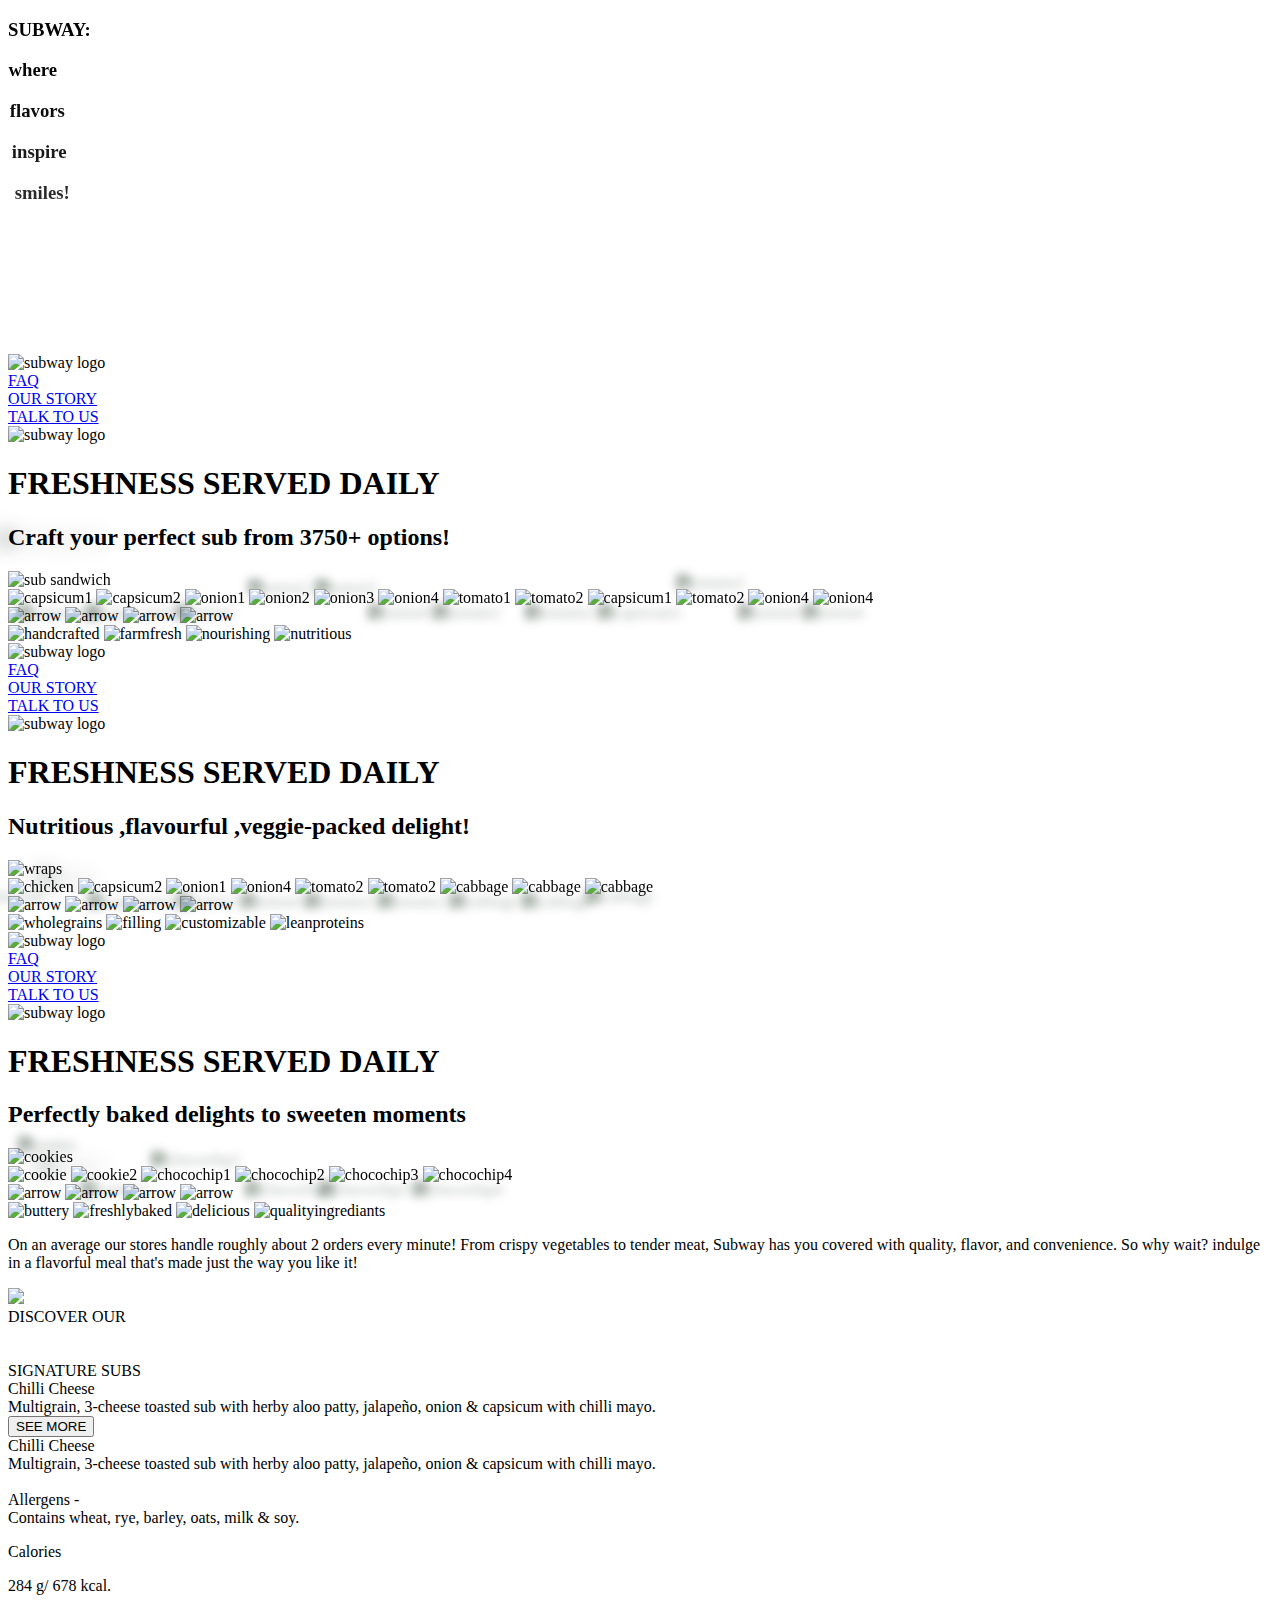
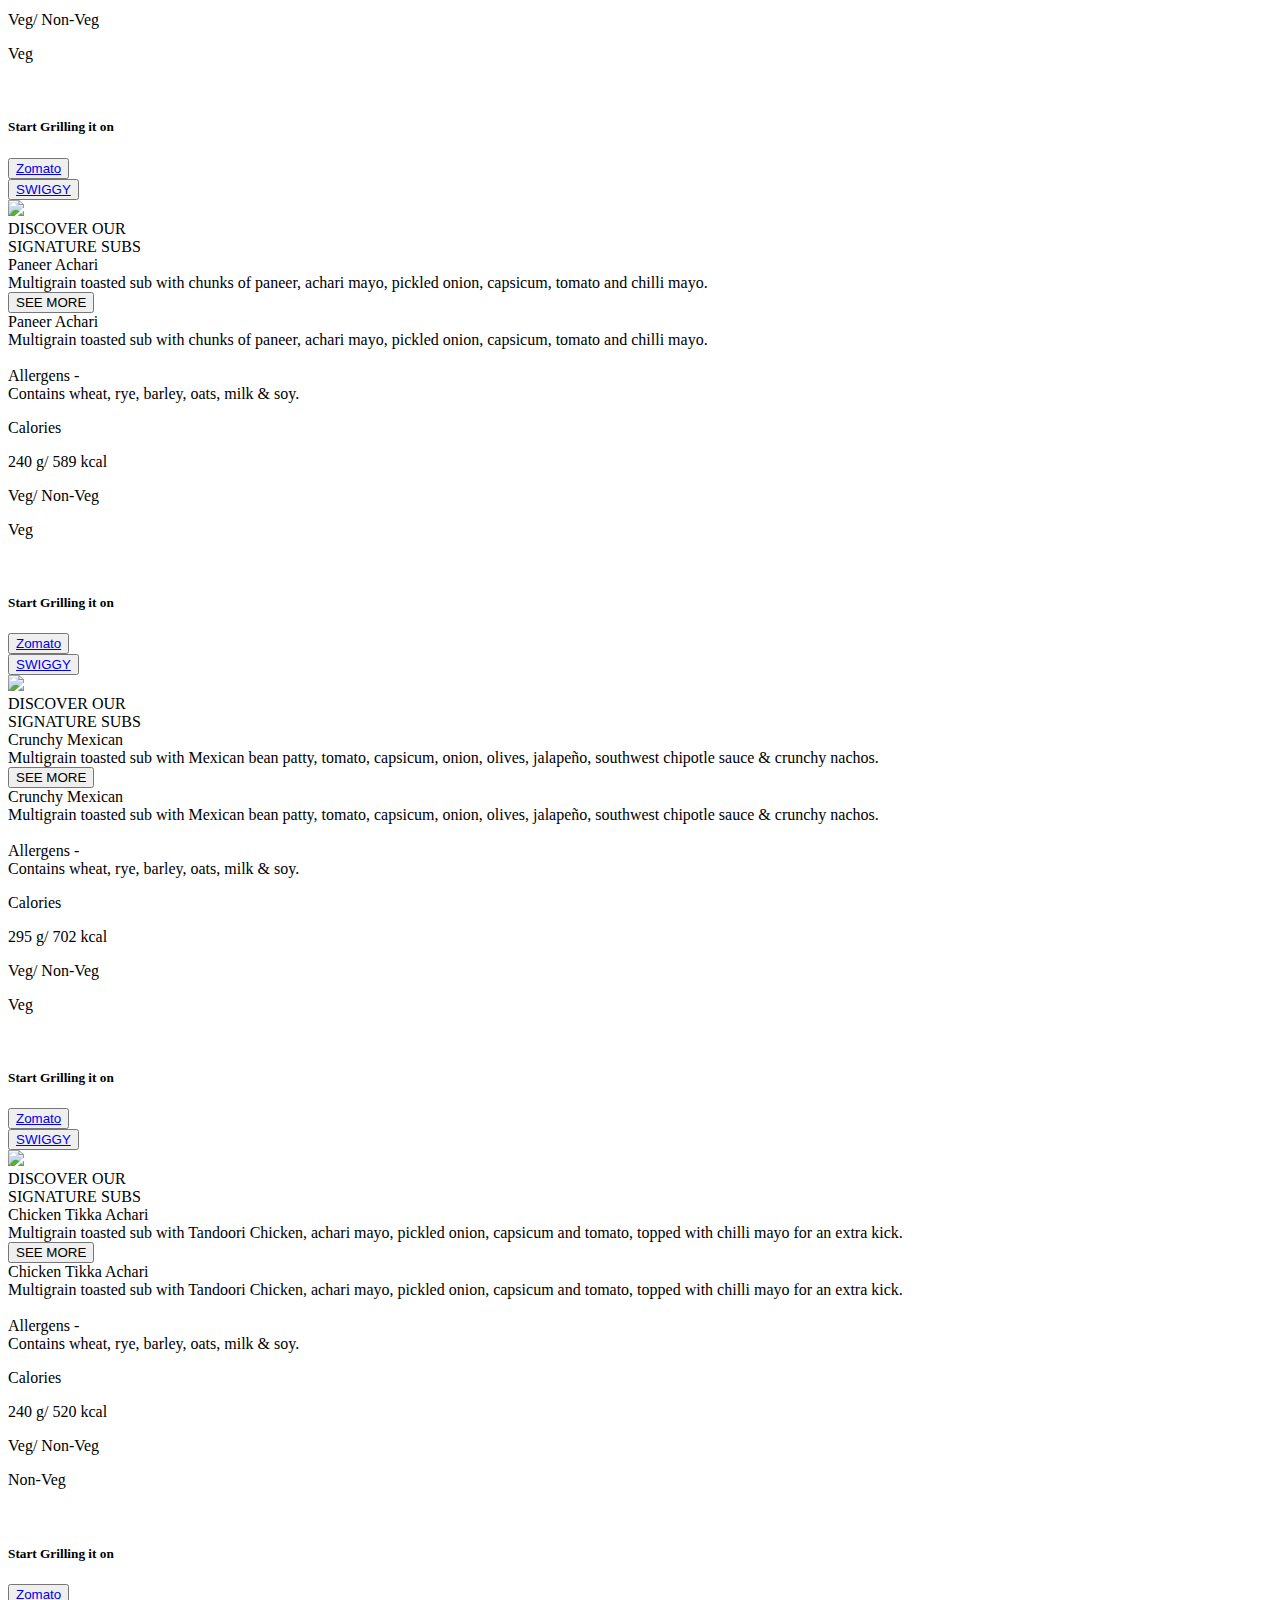
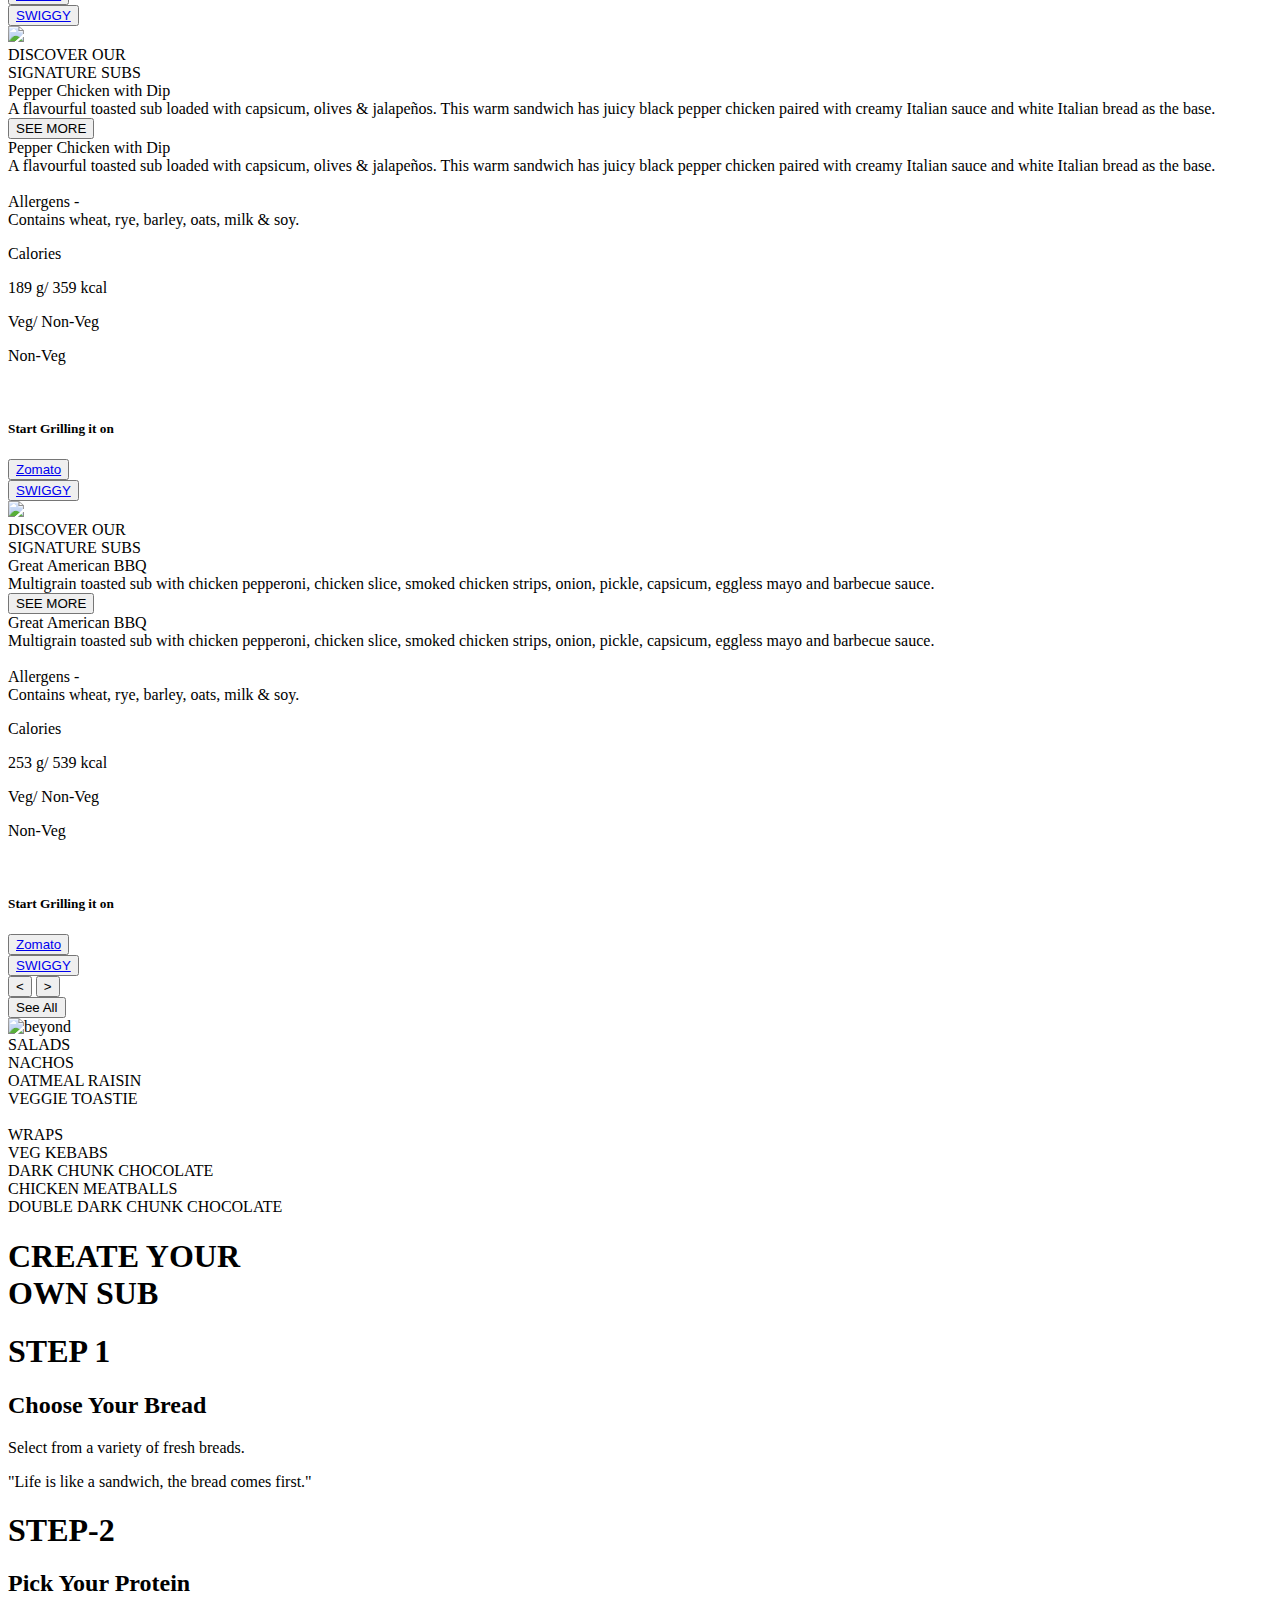
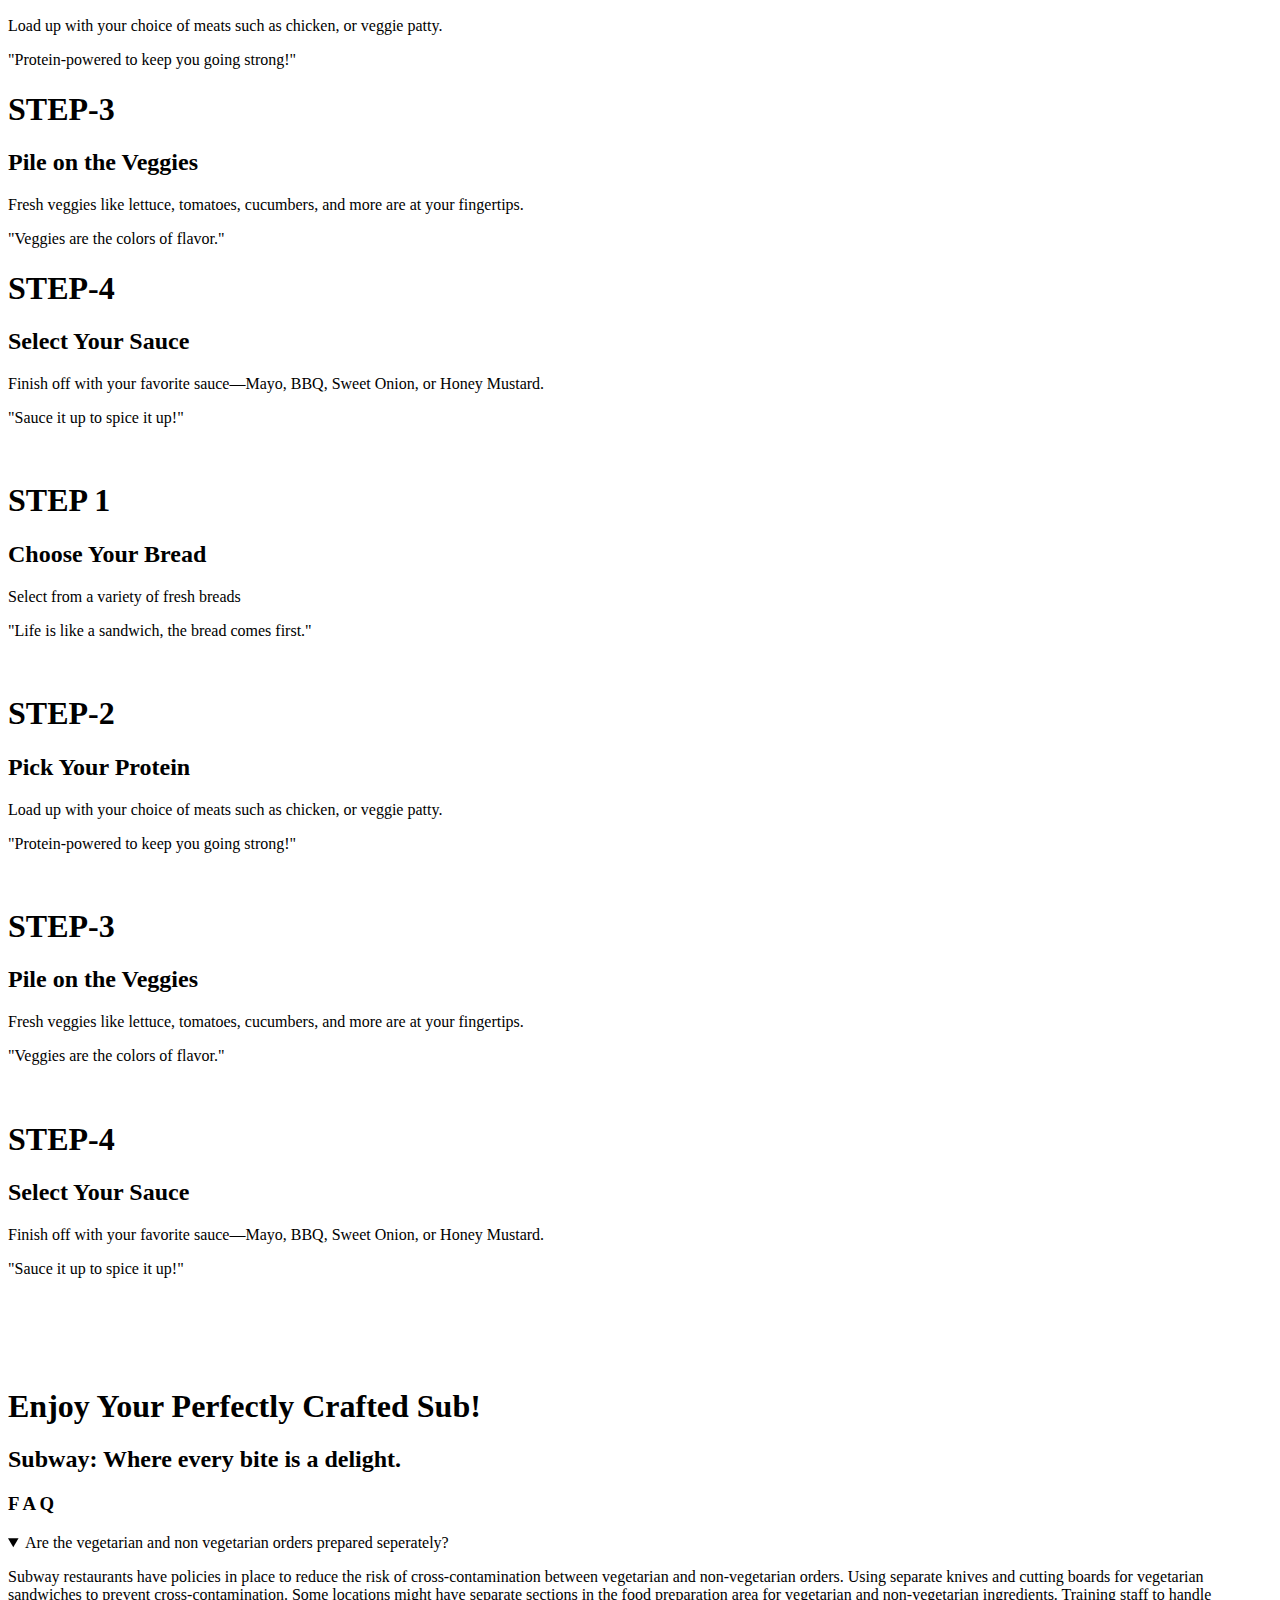
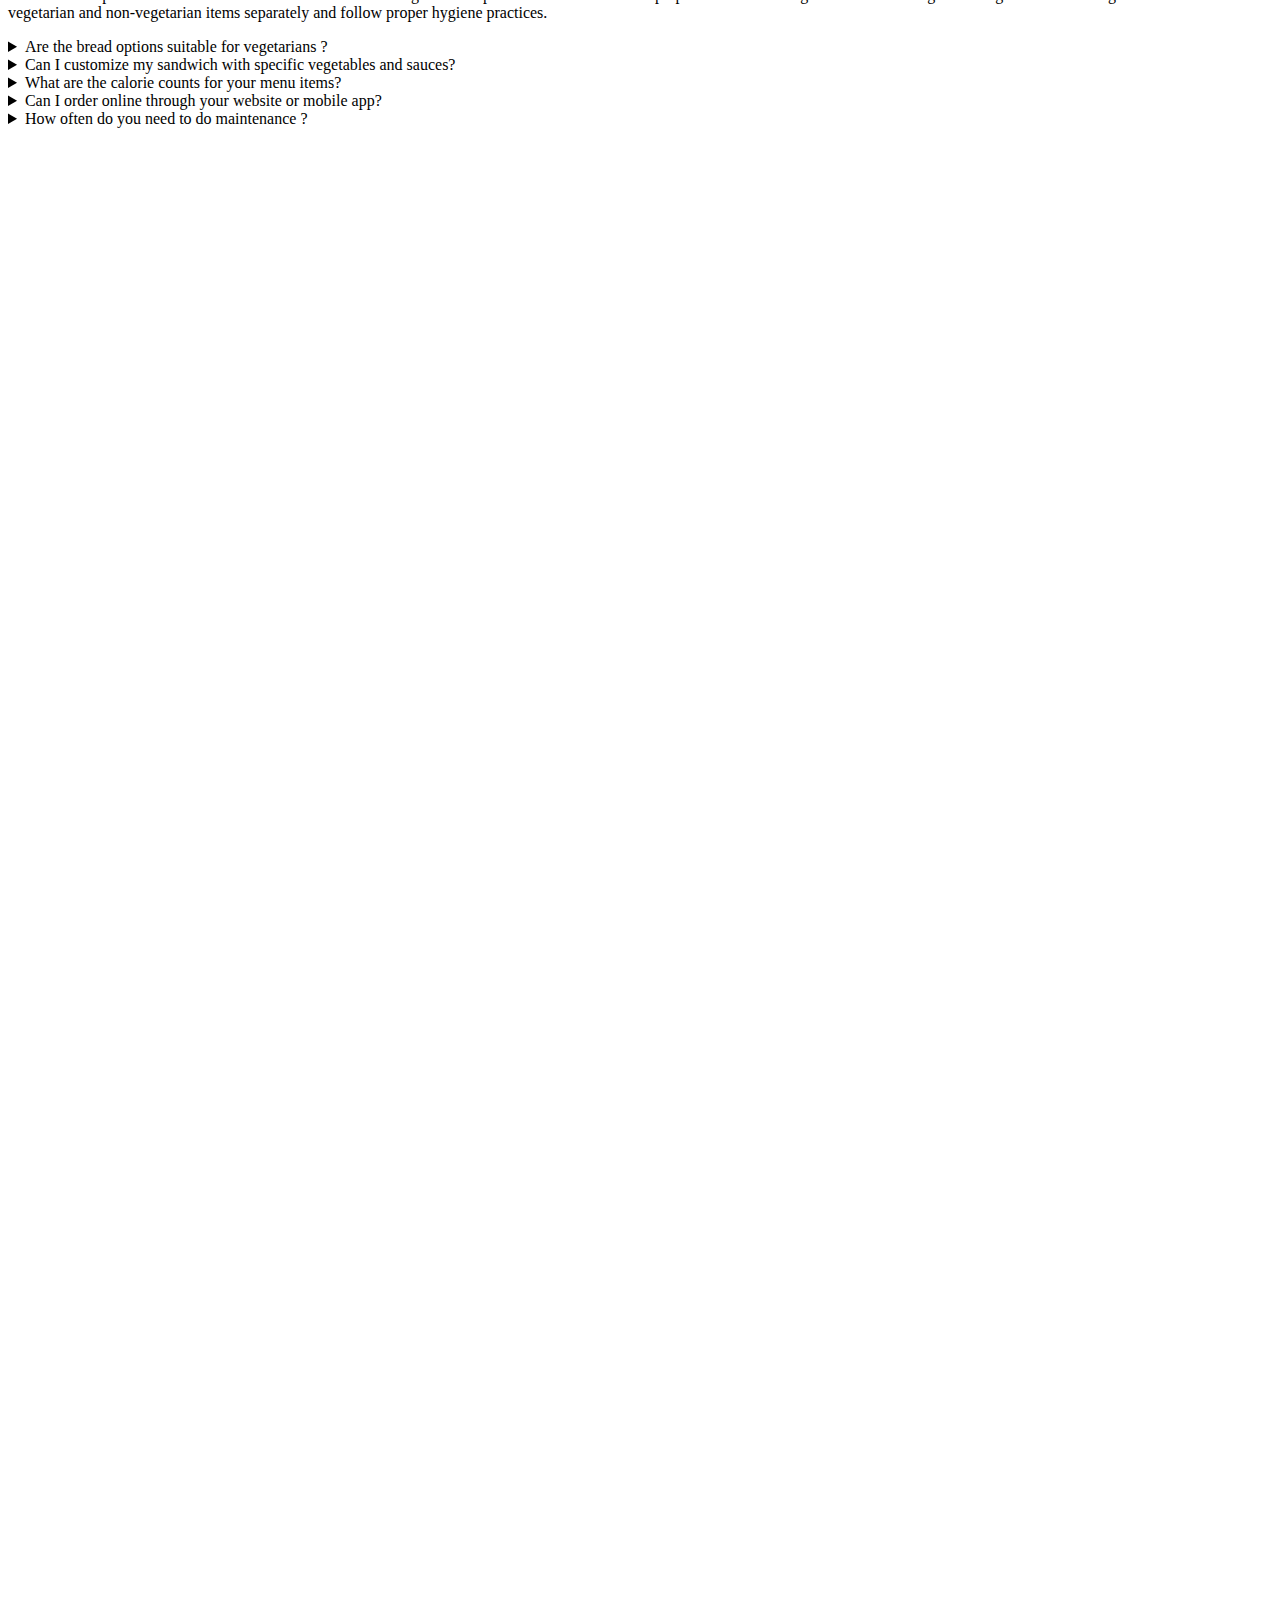
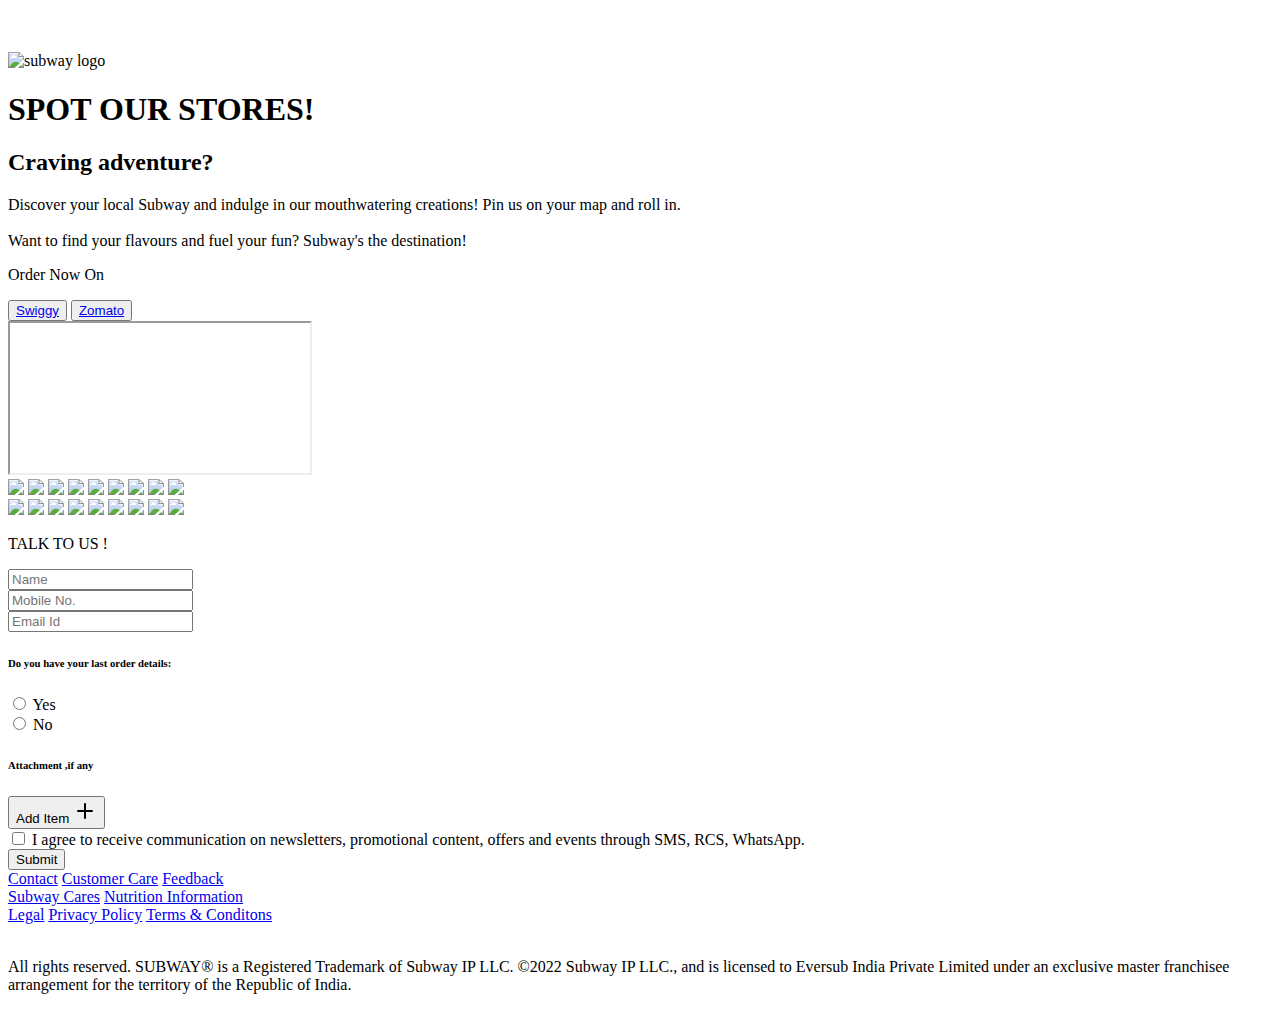
==== commit 6a4f9cfd: "Update index.html" ====
--- a/index.html
+++ b/index.html
@@ -38,6 +38,21 @@
   <style>
     @import url('https://fonts.googleapis.com/css2?family=Nunito:ital,wght@0,200..1000;1,200..1000&display=swap');
     @import url('https://fonts.googleapis.com/css2?family=Georama:ital,wght@0,100..900;1,100..900&family=Nunito:ital,wght@0,200..1000;1,200..1000&display=swap');
+/*     #scrollbar4::-webkit-scrollbar {
+            width: 12px;
+        }
+        
+        #scrollbar4::-webkit-scrollbar-track {
+            background-color: transparent;
+            border: 1.5px solid #7e7e7e;
+            border-radius: 8px;
+        }
+        
+        #scrollbar4::-webkit-scrollbar-thumb {
+            background-color: #f1f1f1;
+            border: 2px solid #616161;
+            border-radius: 8px;
+        } */
     #navbar{
       opacity: 1;
     }
@@ -1172,10 +1187,6 @@
 
 
 
-  <!-- Journey -->
-
-
-
   <!-- CREATE YOUR OWN SUB -->
   <section id="section5">
     <div class="section5heading flex justify-start">
@@ -1400,11 +1411,14 @@
   </div>
   
     <!--   JOURNEY  -->
-<div class="h-screen">
-
-  <embed src="https://teen-titans-journey.vercel.app/" style="width:100%; height: 100%">
-</div>
-
+<!--   <div class="journeycontainer h-screen">
+        <div class="scrollbar" id="scrollbar4">
+          <embed src="https://teen-titans-journey.vercel.app/" style="width:100%; height: 100%">
+        </div>
+  </div> -->
+  <div id="content" class="content content-full" style="margin-top: -40px;">
+    <iframe style='overflow-y:hidden; width:100%; height:1560px' src="https://teen-titans-journey.vercel.app/" frameborder="0" width="100%" height="1560px" type="text/html"> </iframe>
+  </div>
 
   <!-- locate our stores -->
   <div class="container swiper-slide">
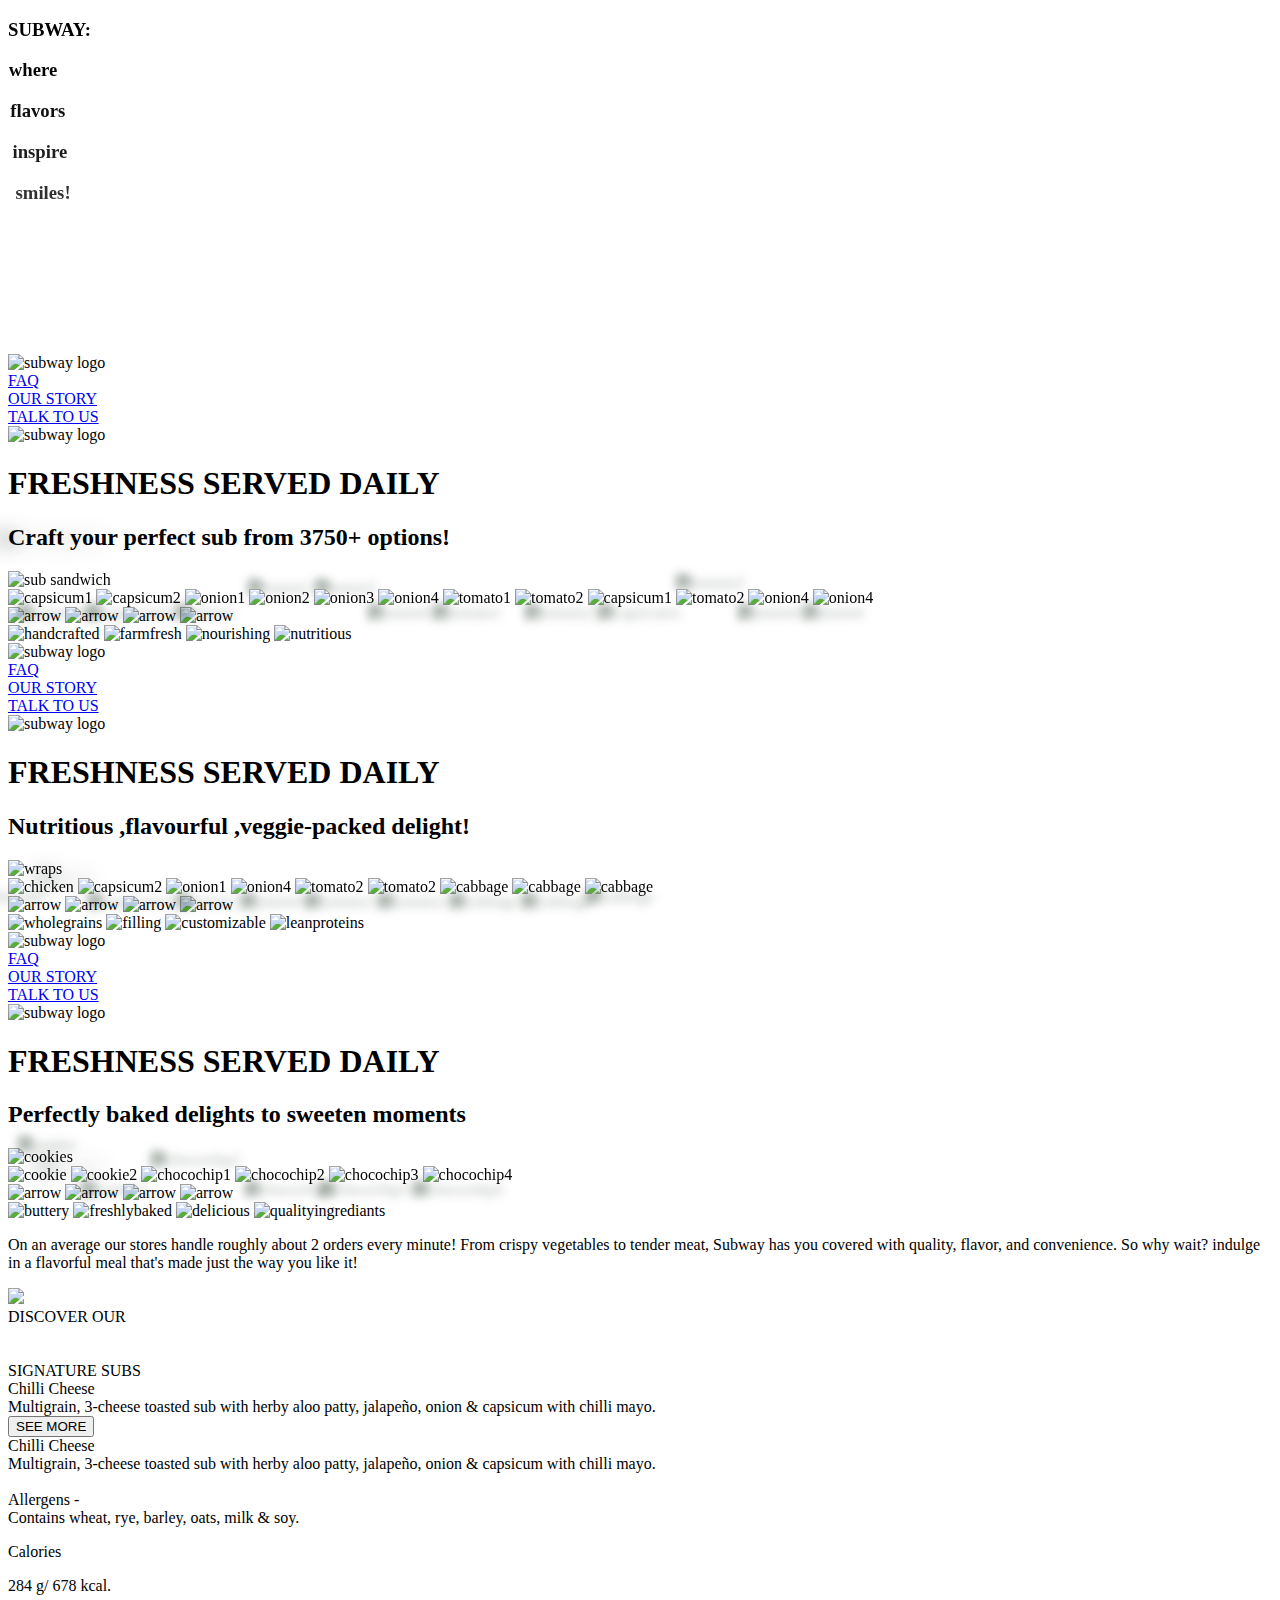
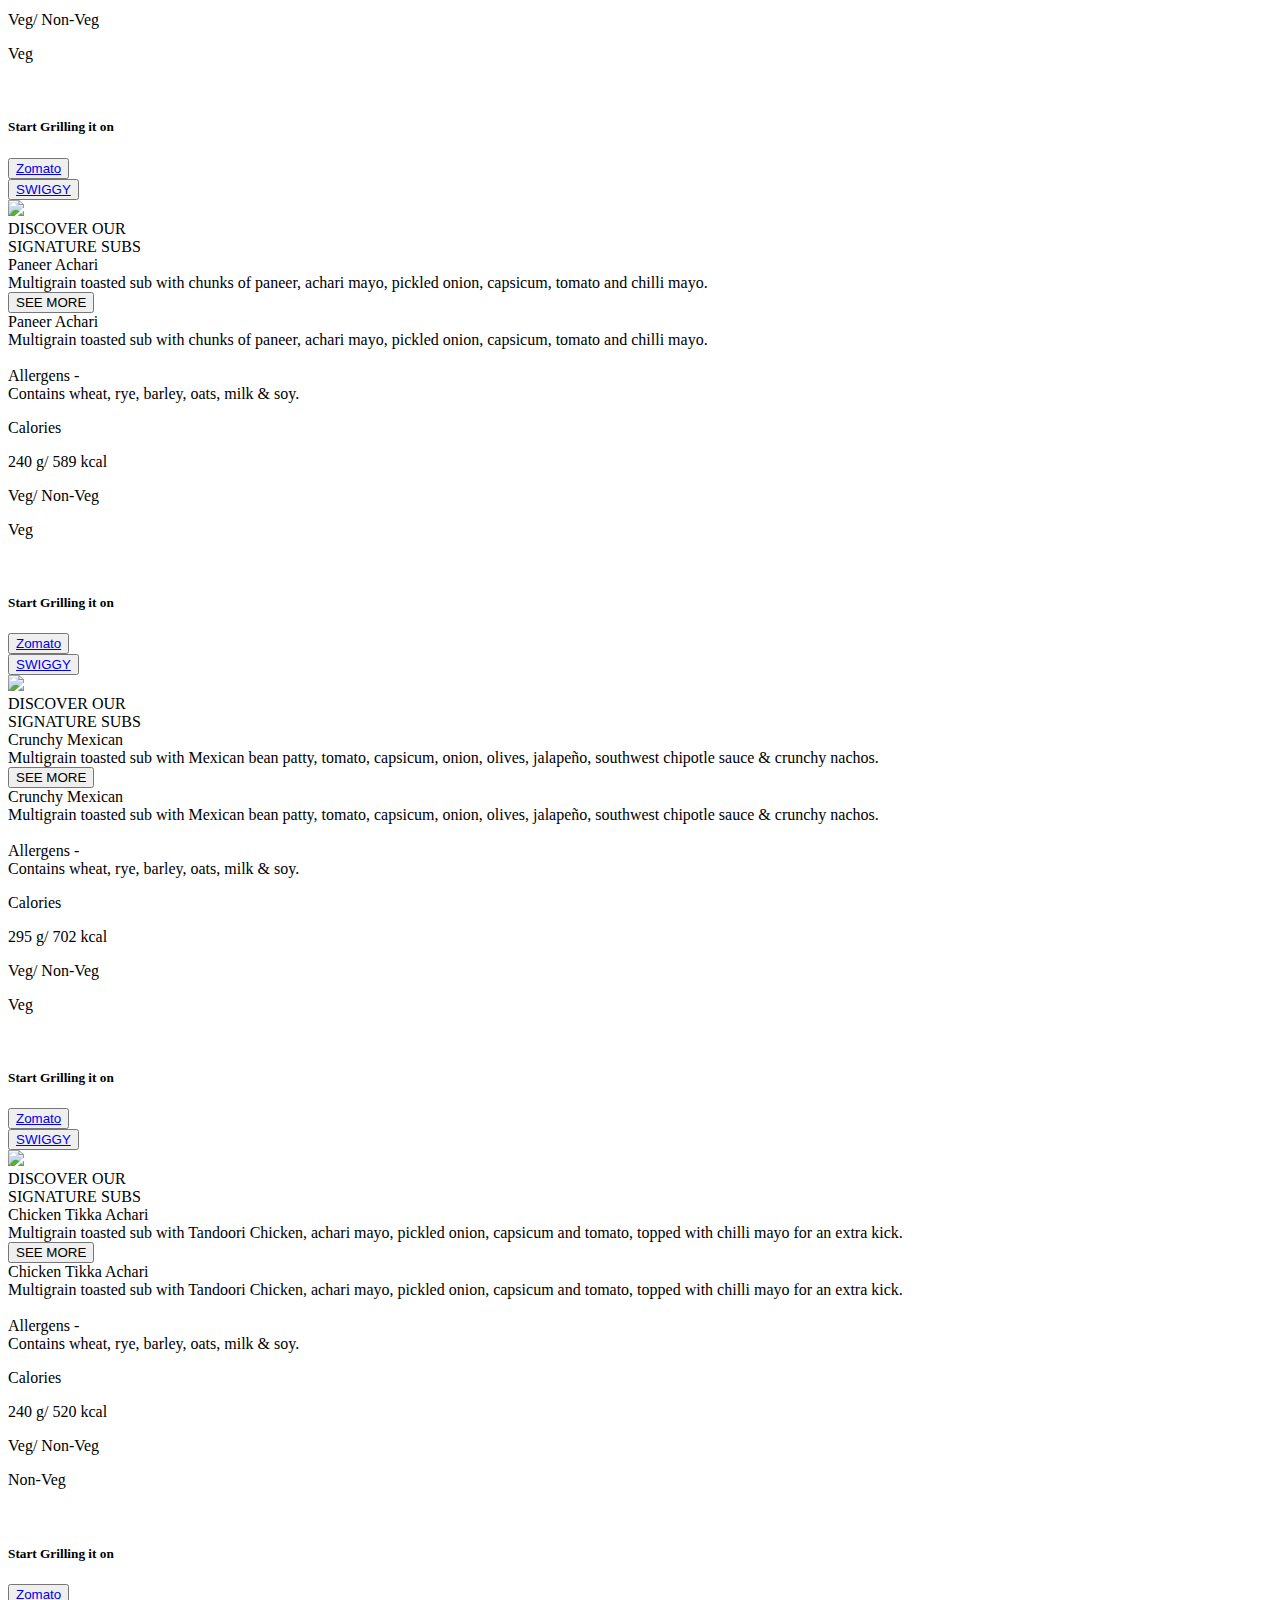
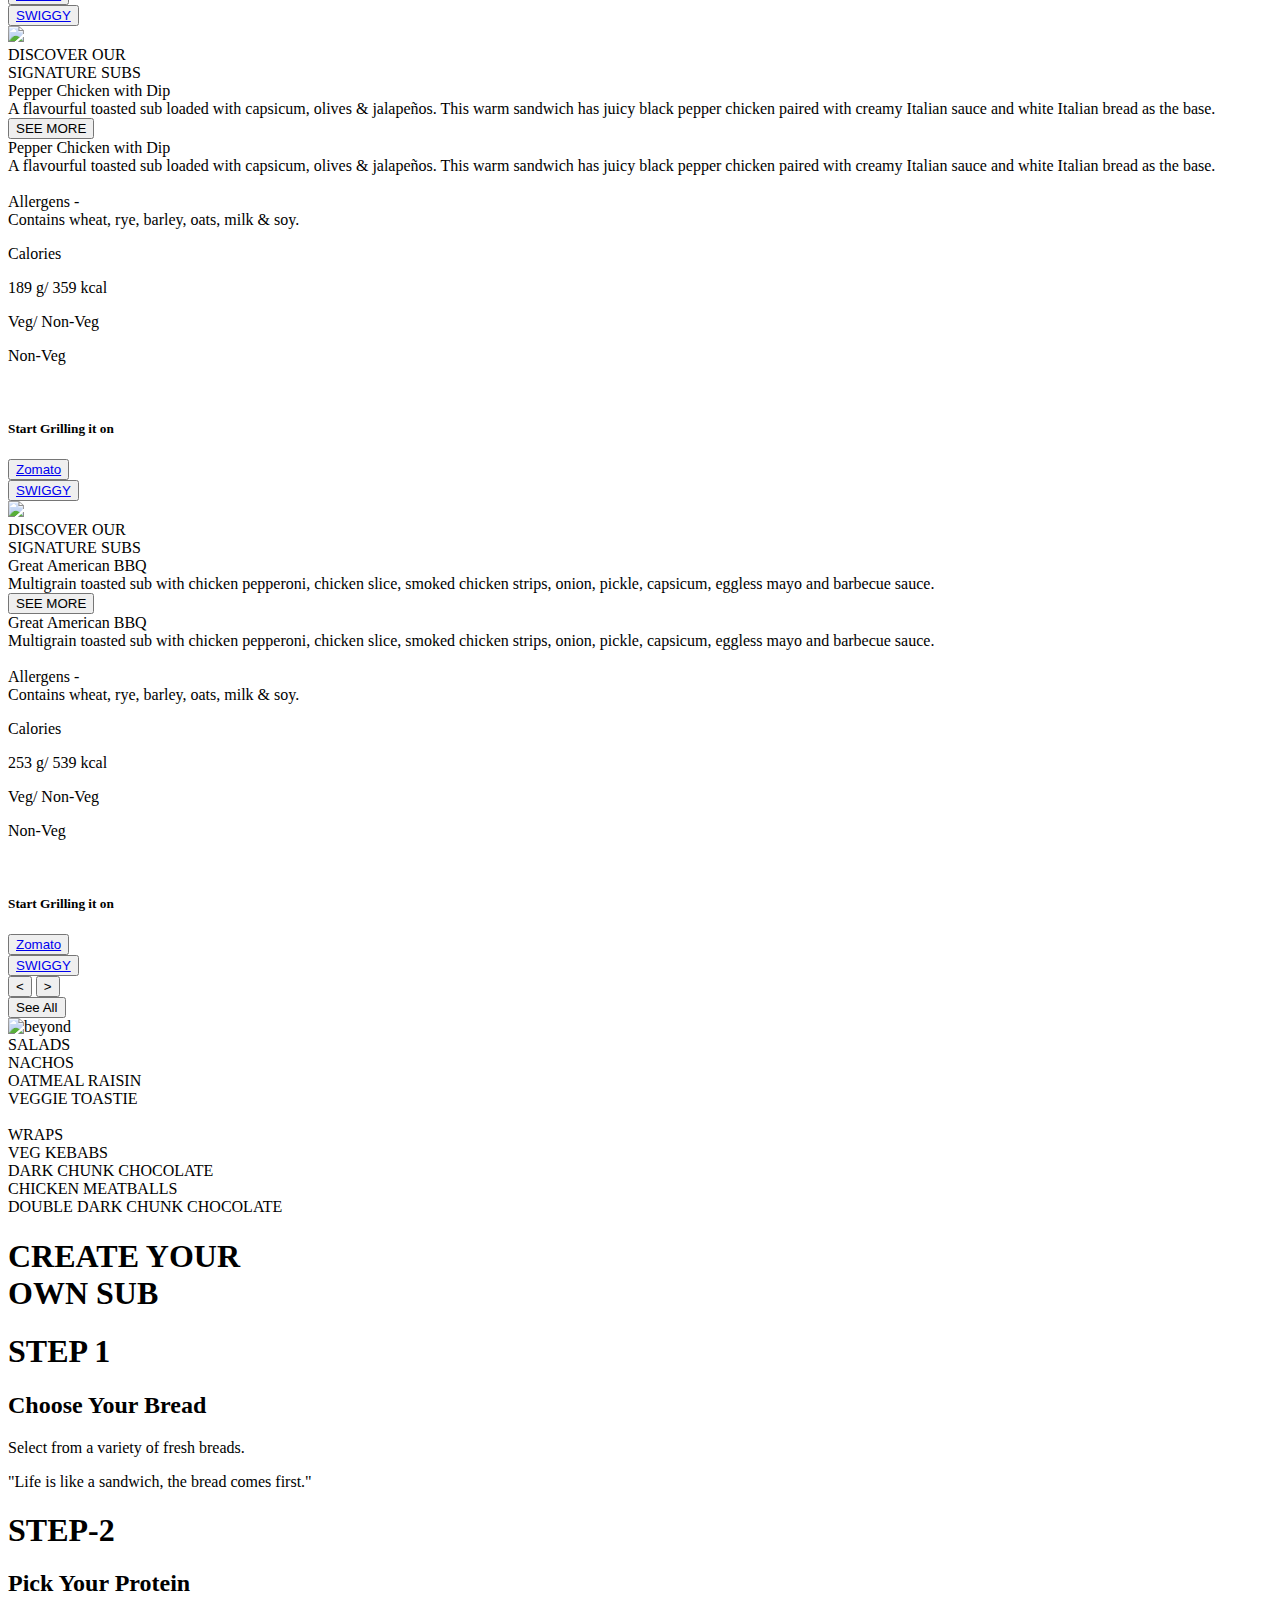
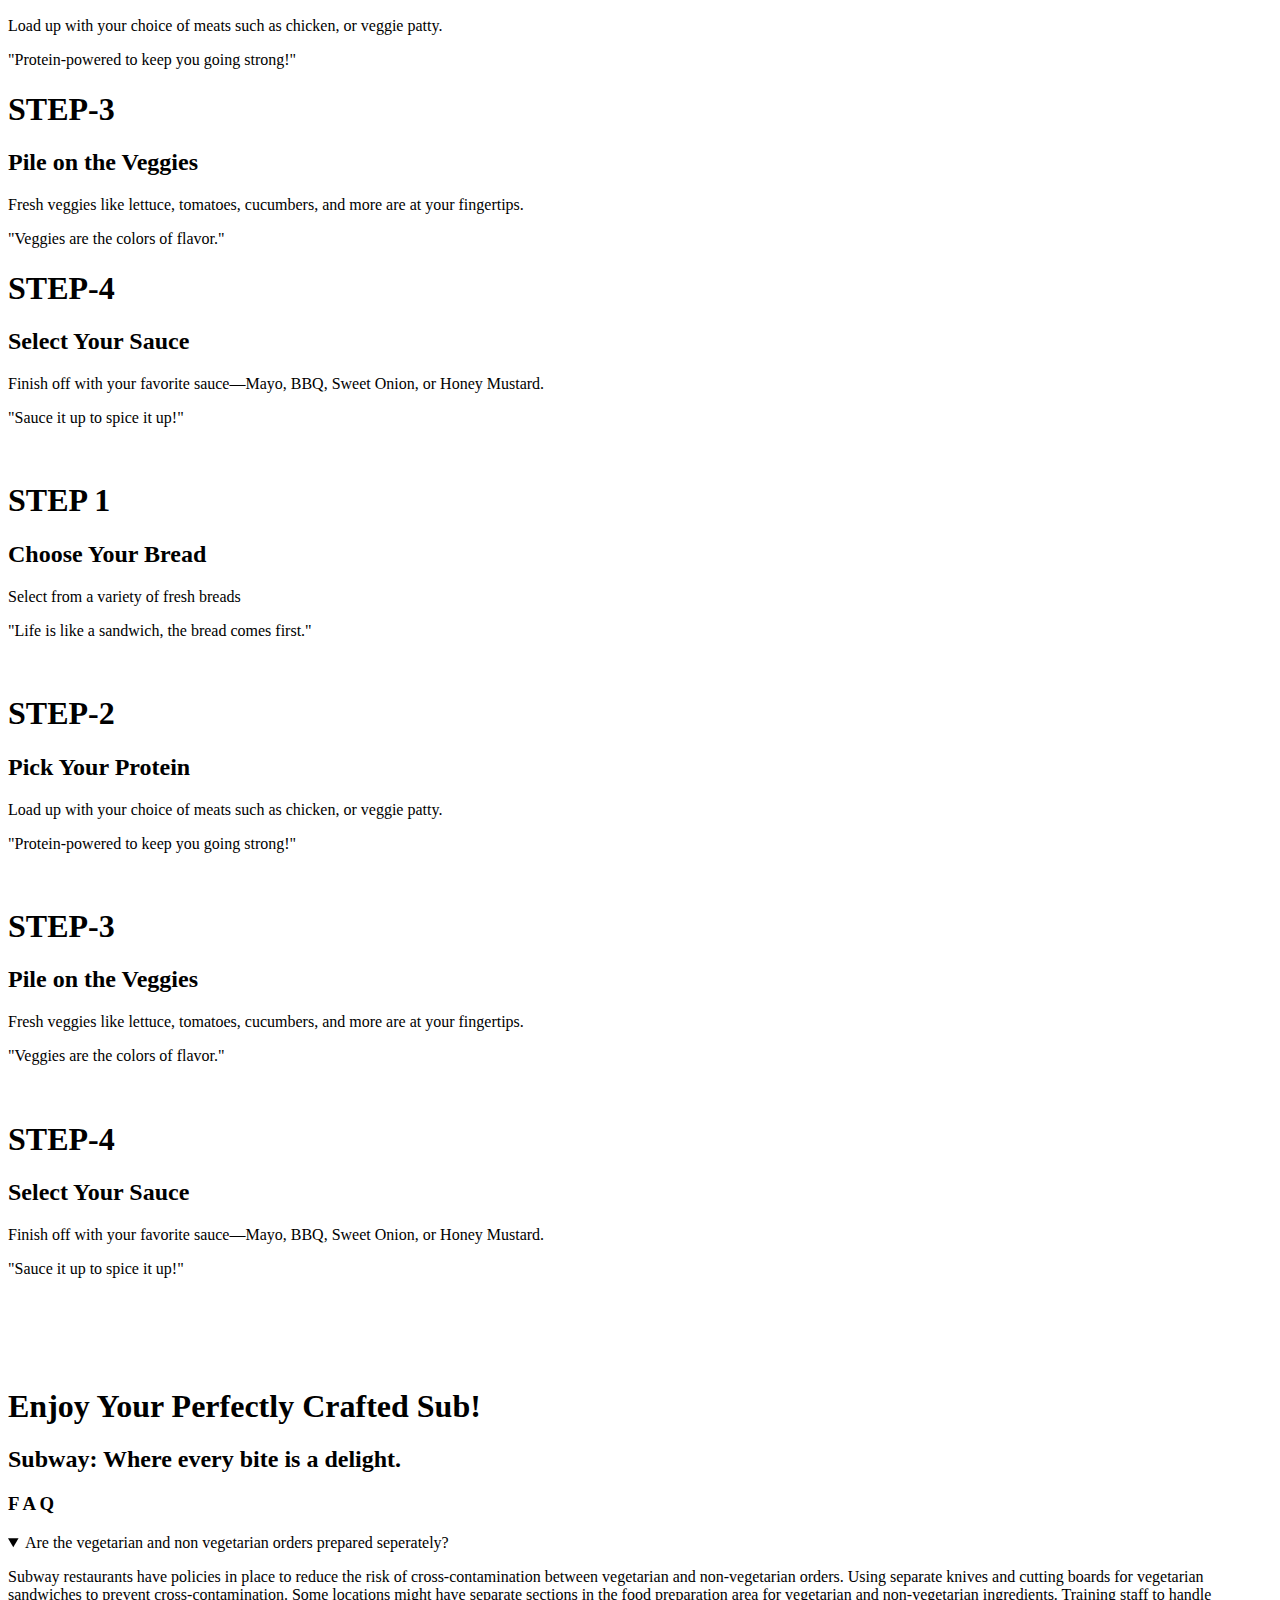
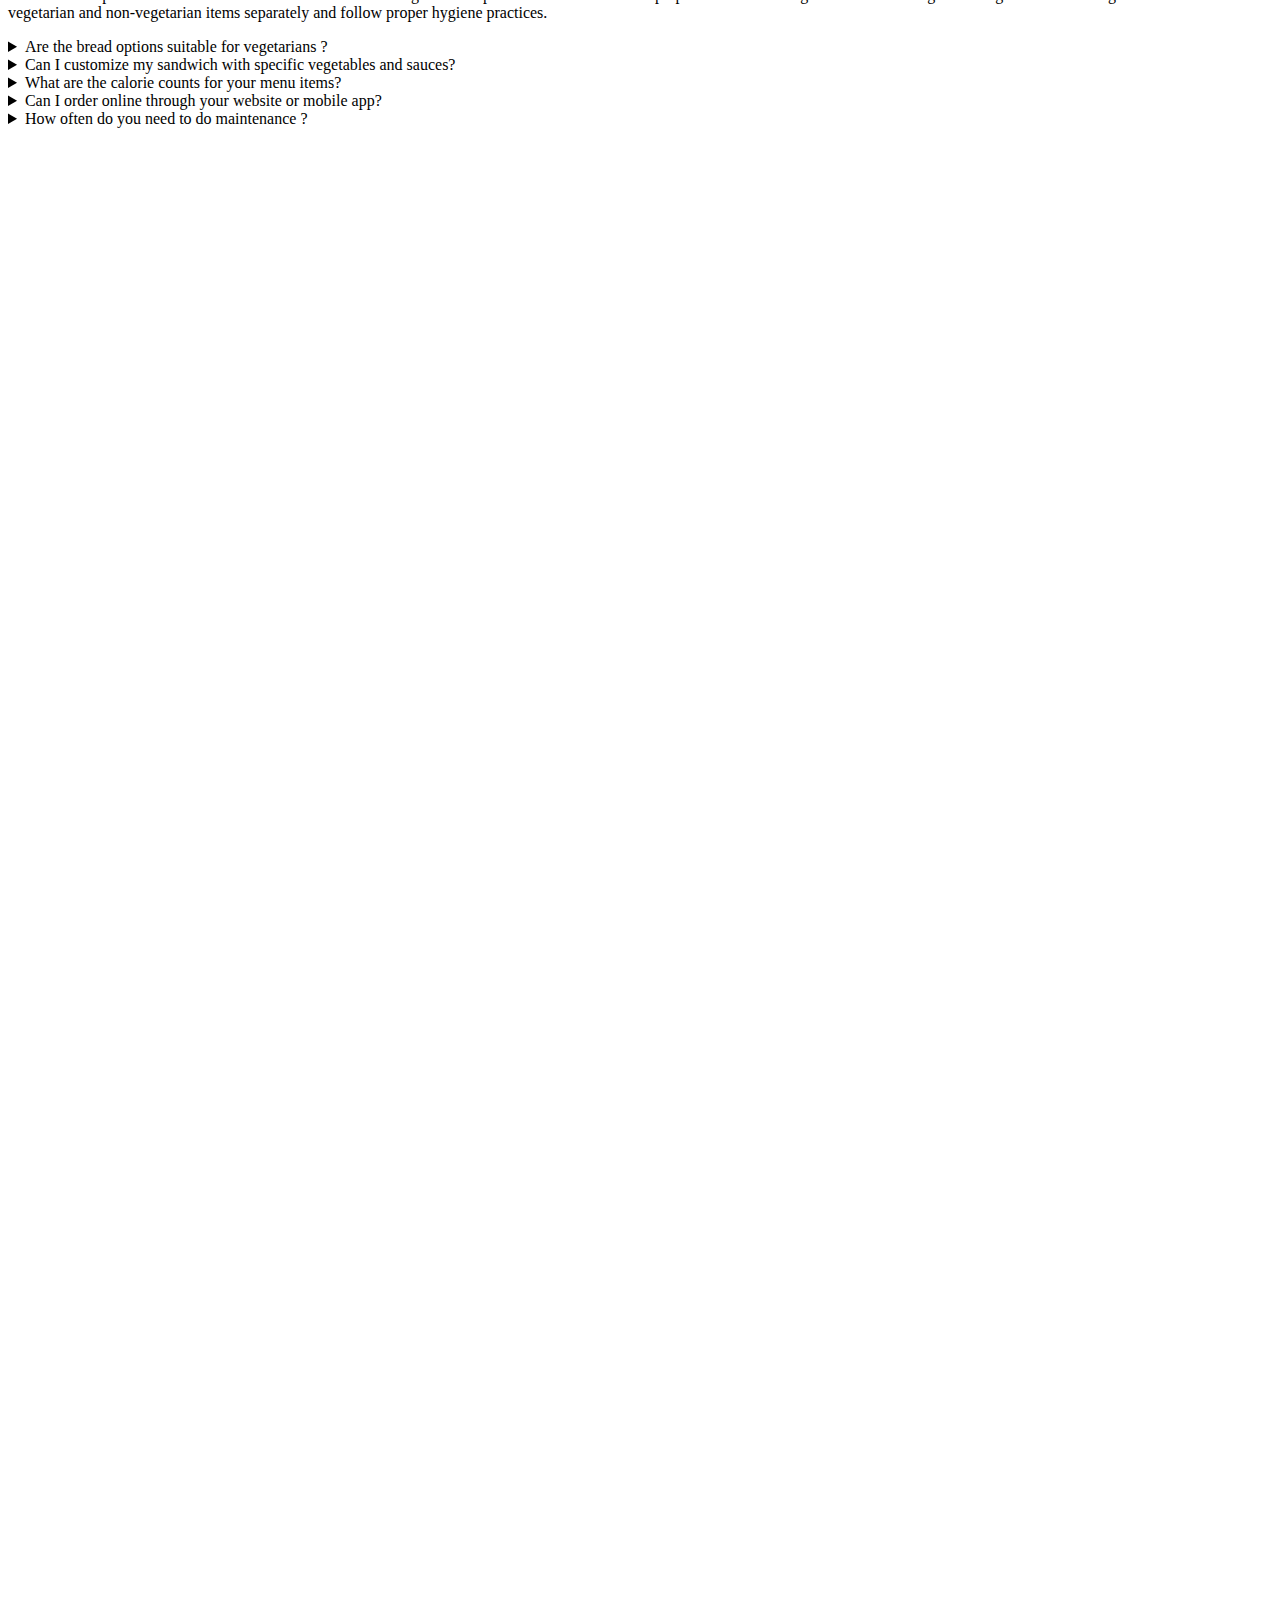
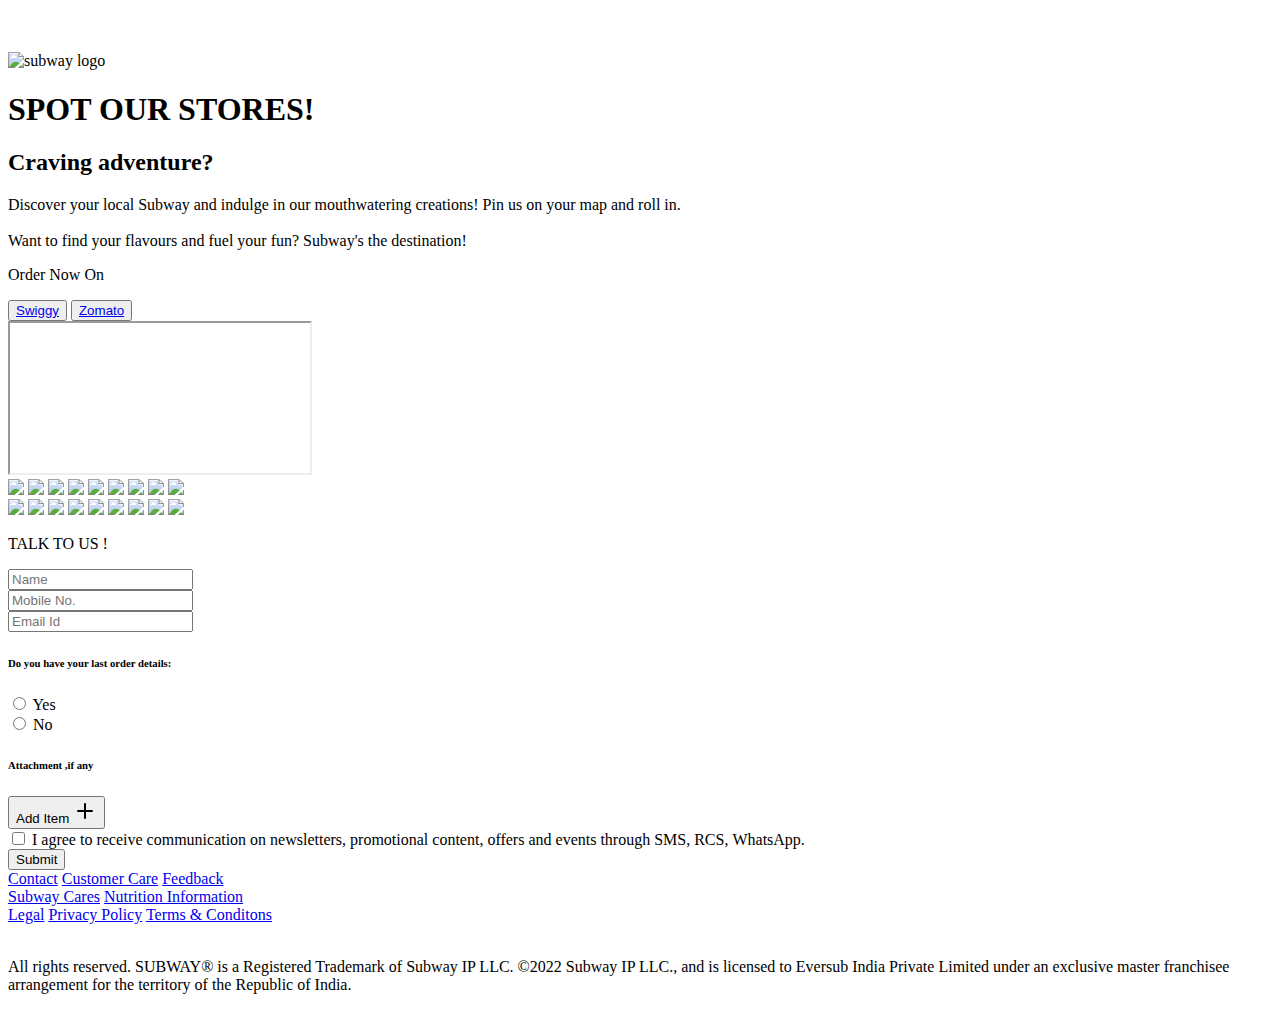
==== commit 5ce2ef03: "Update index.html" ====
--- a/index.html
+++ b/index.html
@@ -1416,7 +1416,7 @@
           <embed src="https://teen-titans-journey.vercel.app/" style="width:100%; height: 100%">
         </div>
   </div> -->
-  <div id="content" class="content content-full" style="margin-top: -40px;">
+  <div id="content" class="content content-full h-screen" style="margin-top: -40px;">
     <iframe style='overflow-y:hidden; width:100%; height:1560px' src="https://teen-titans-journey.vercel.app/" frameborder="0" width="100%" height="1560px" type="text/html"> </iframe>
   </div>
 
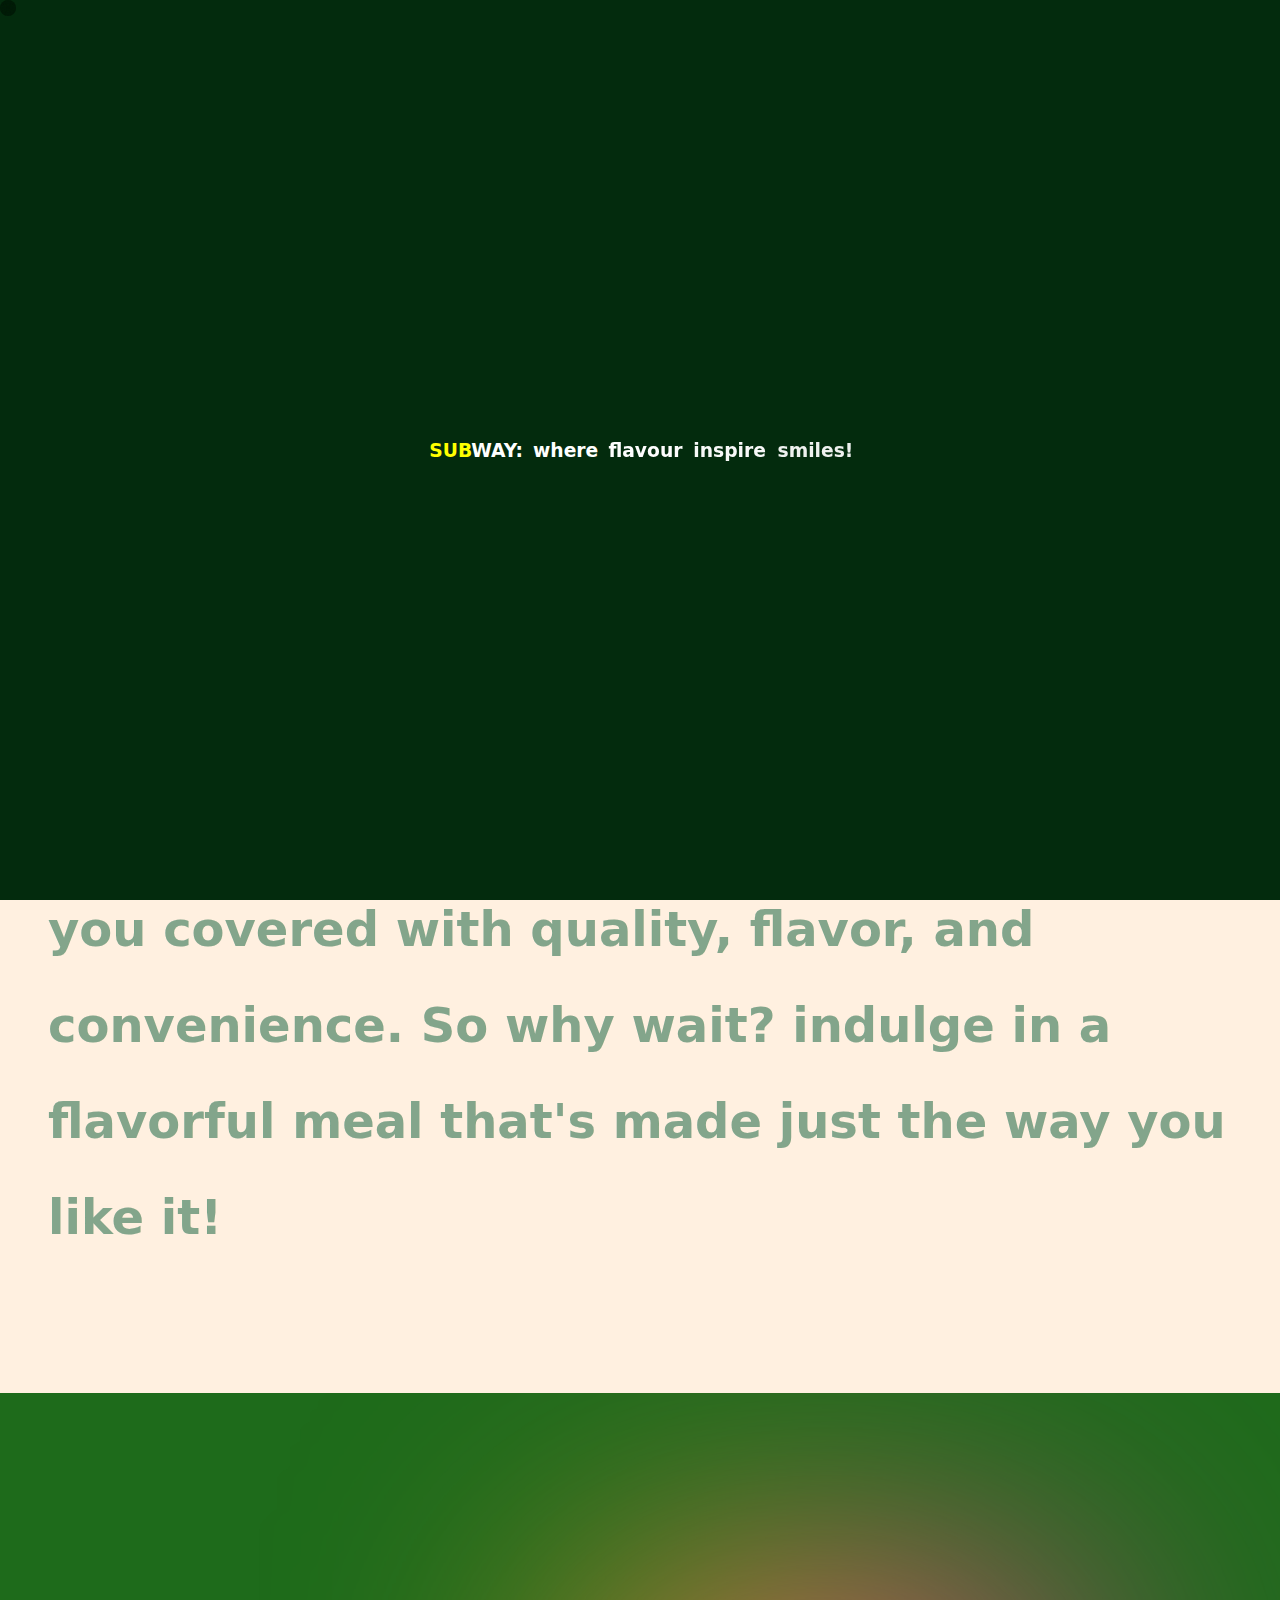
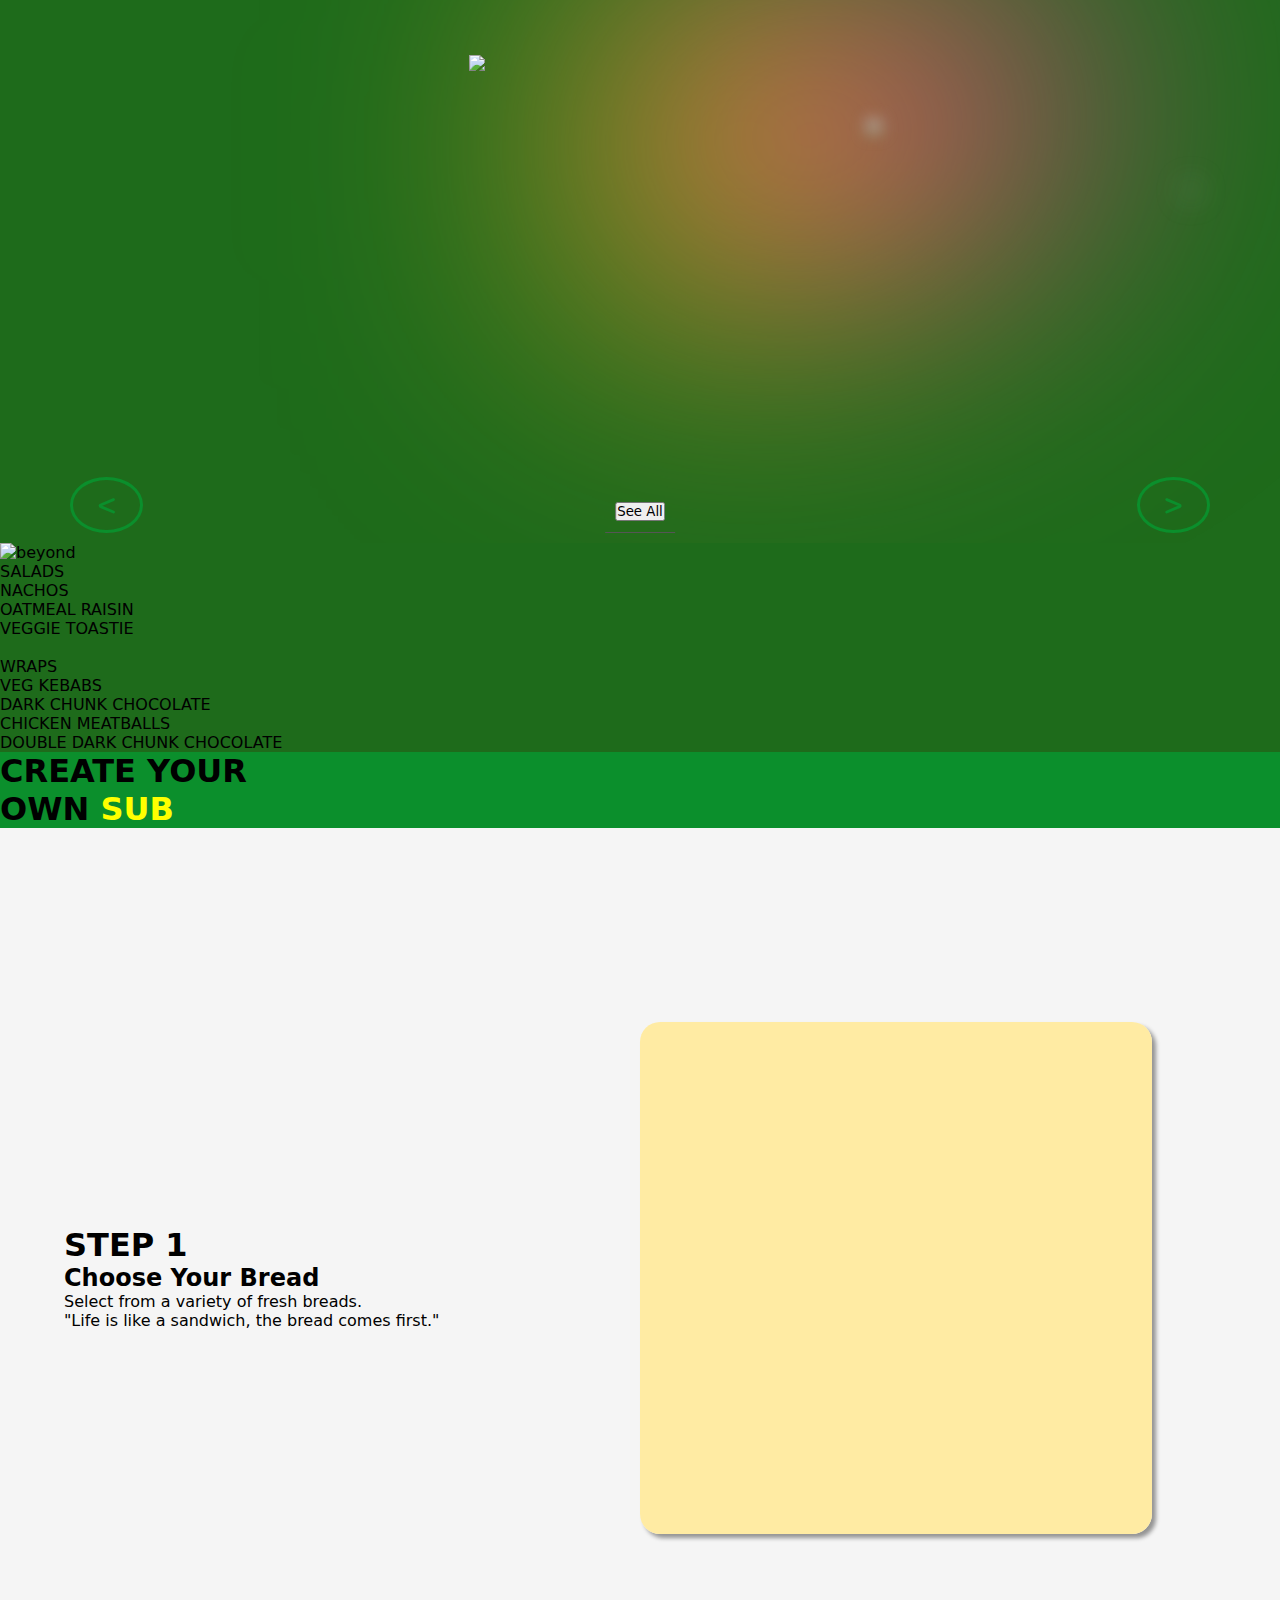
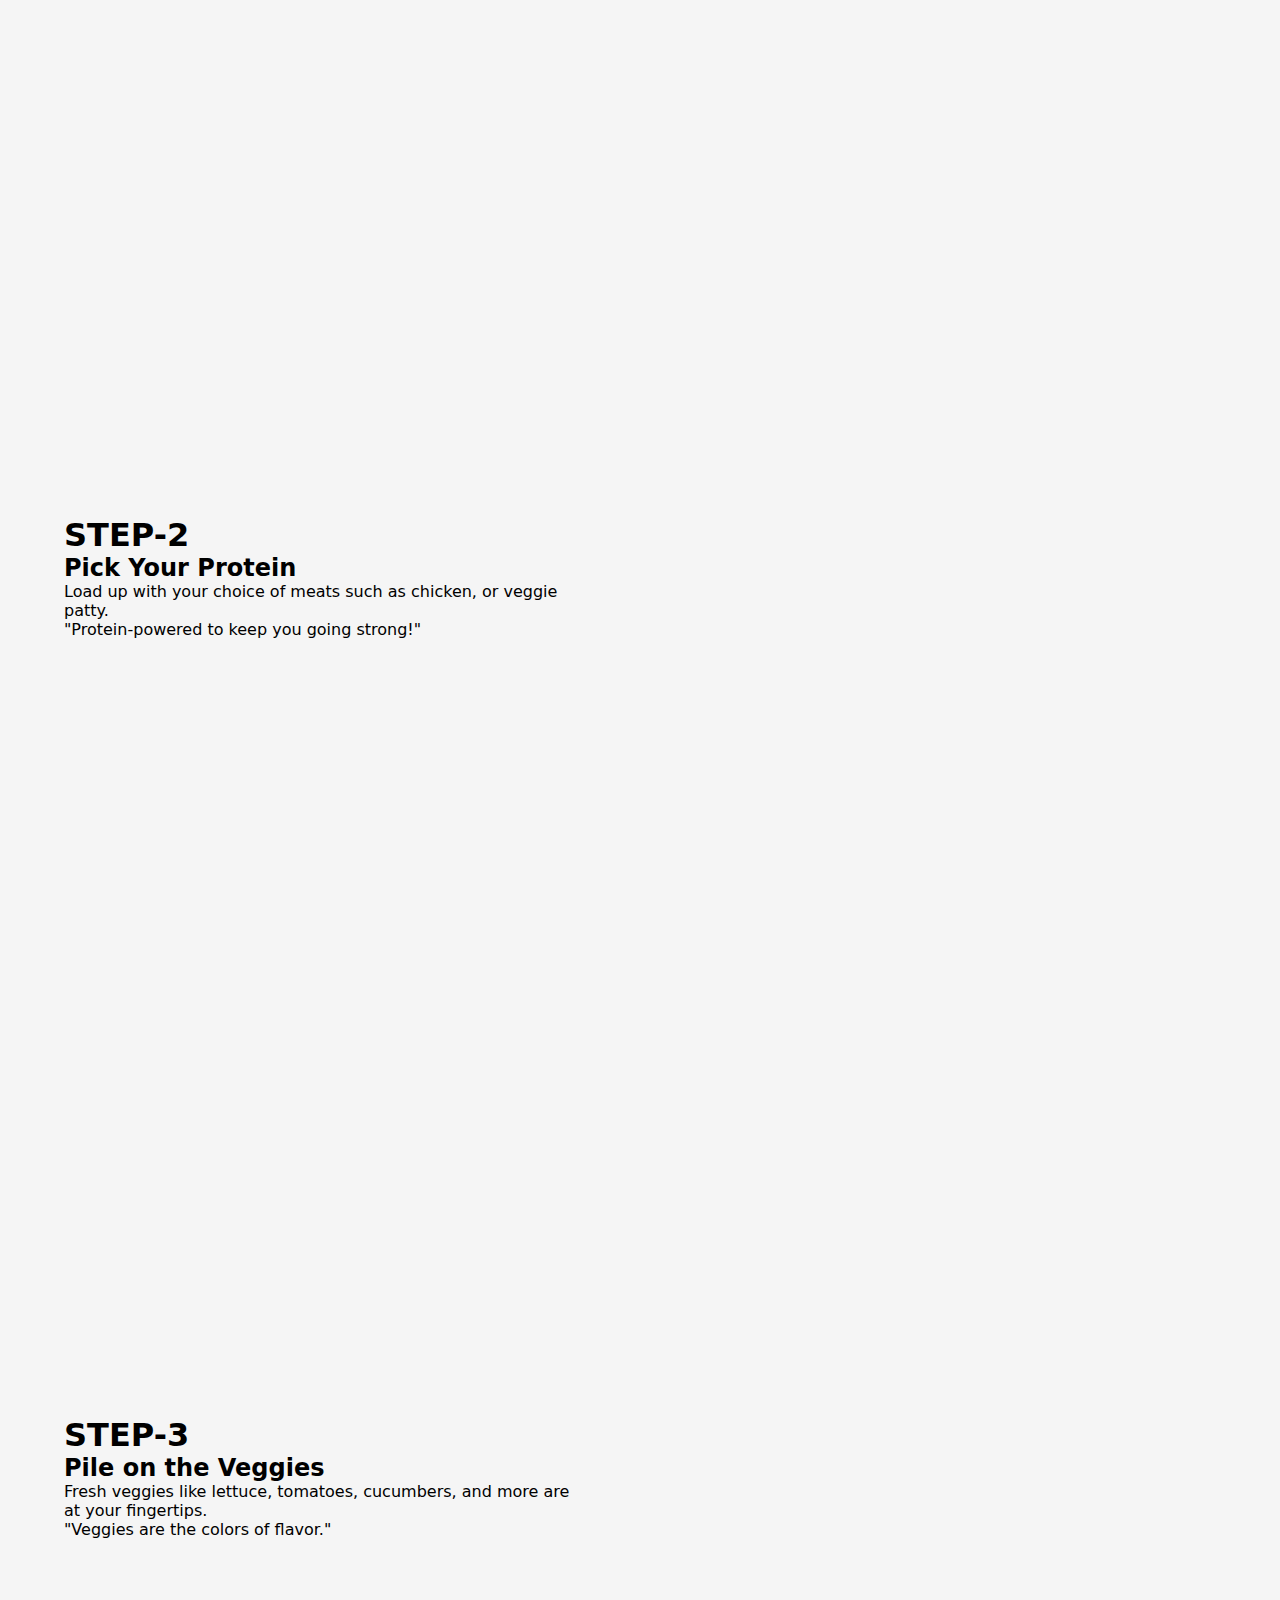
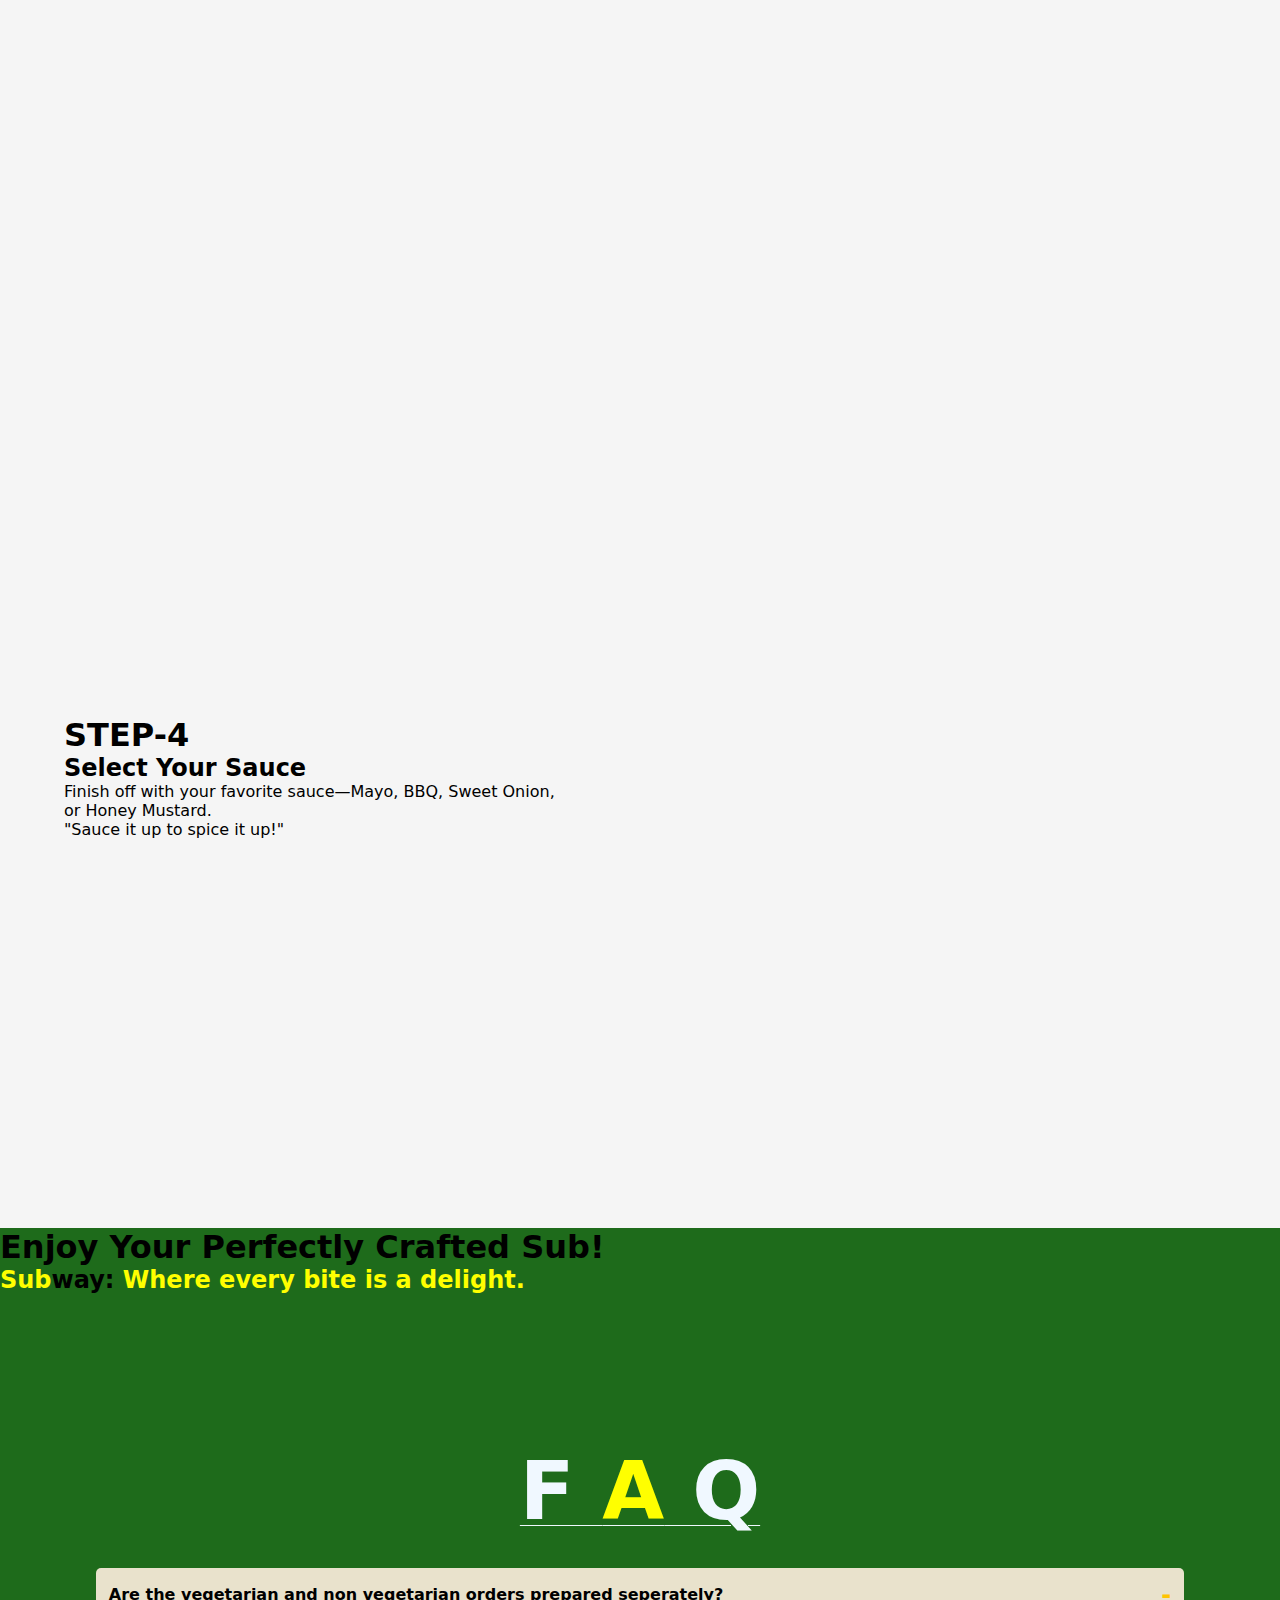
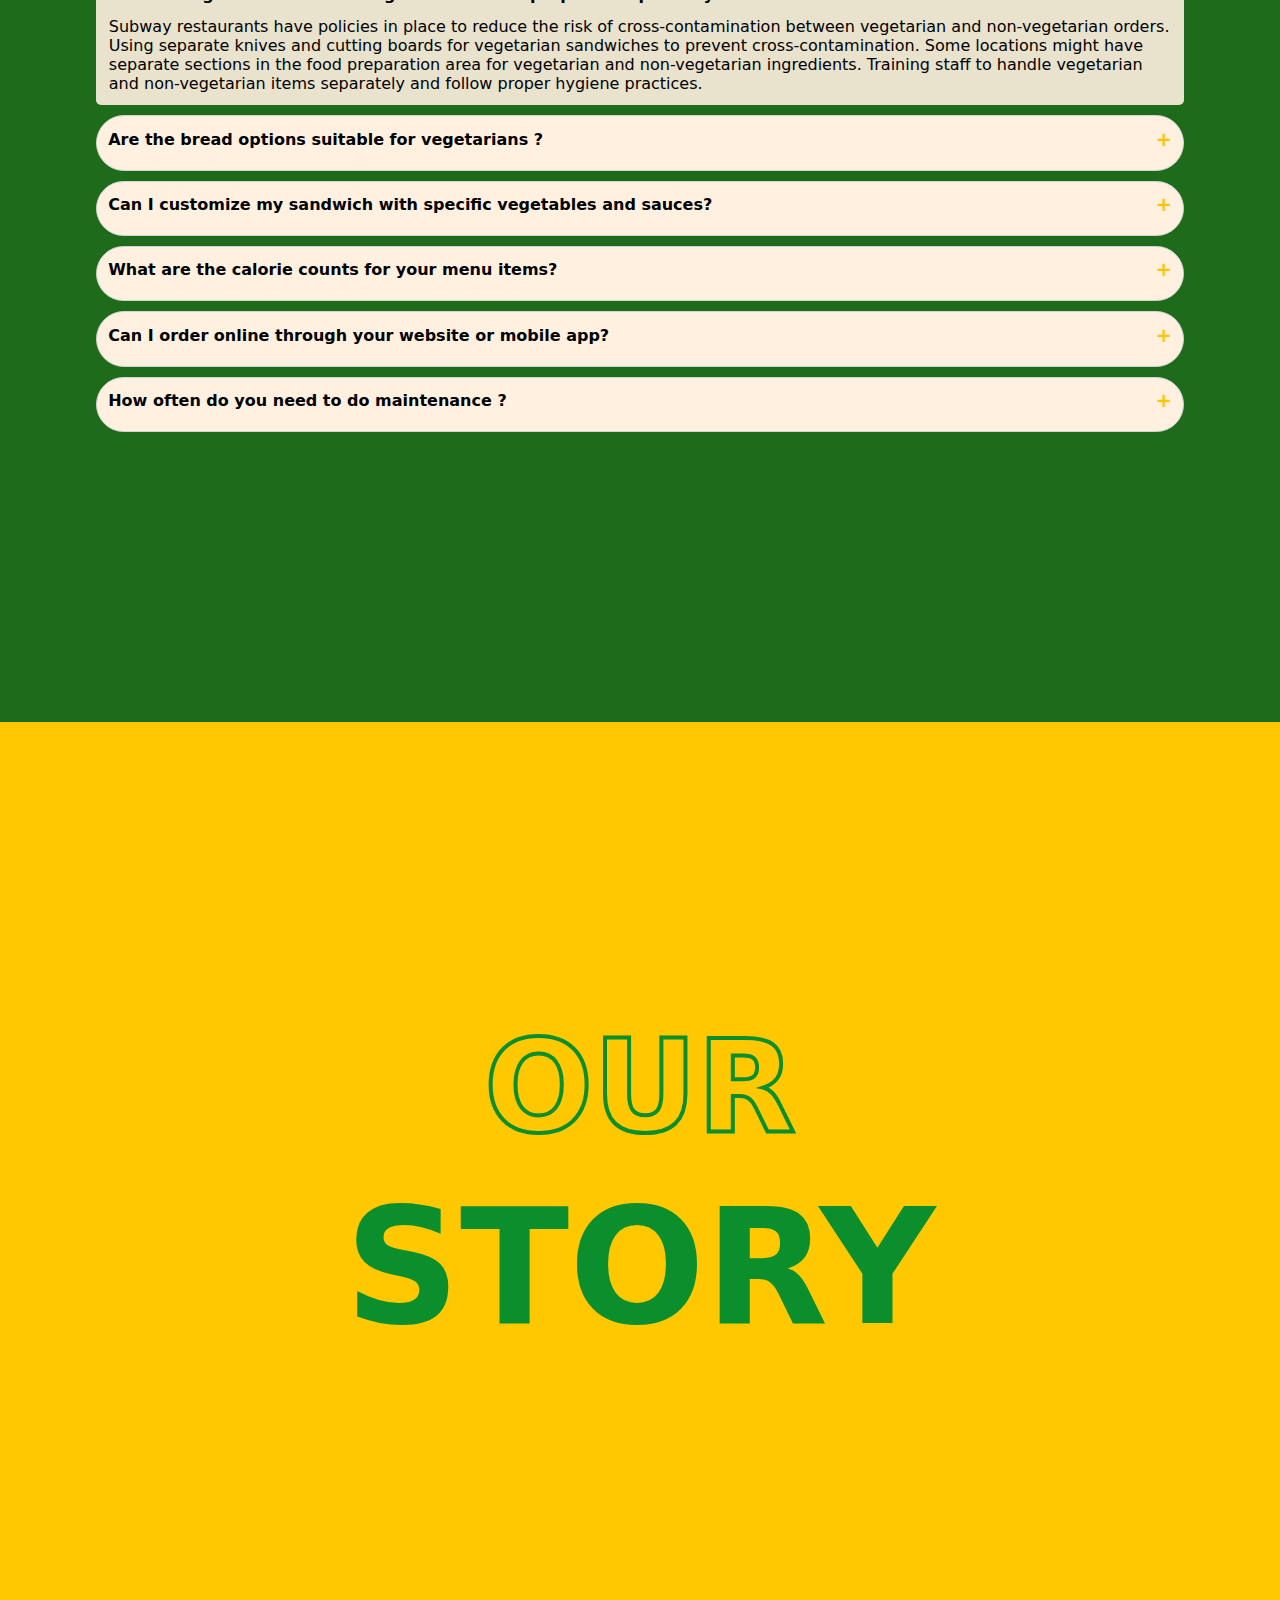
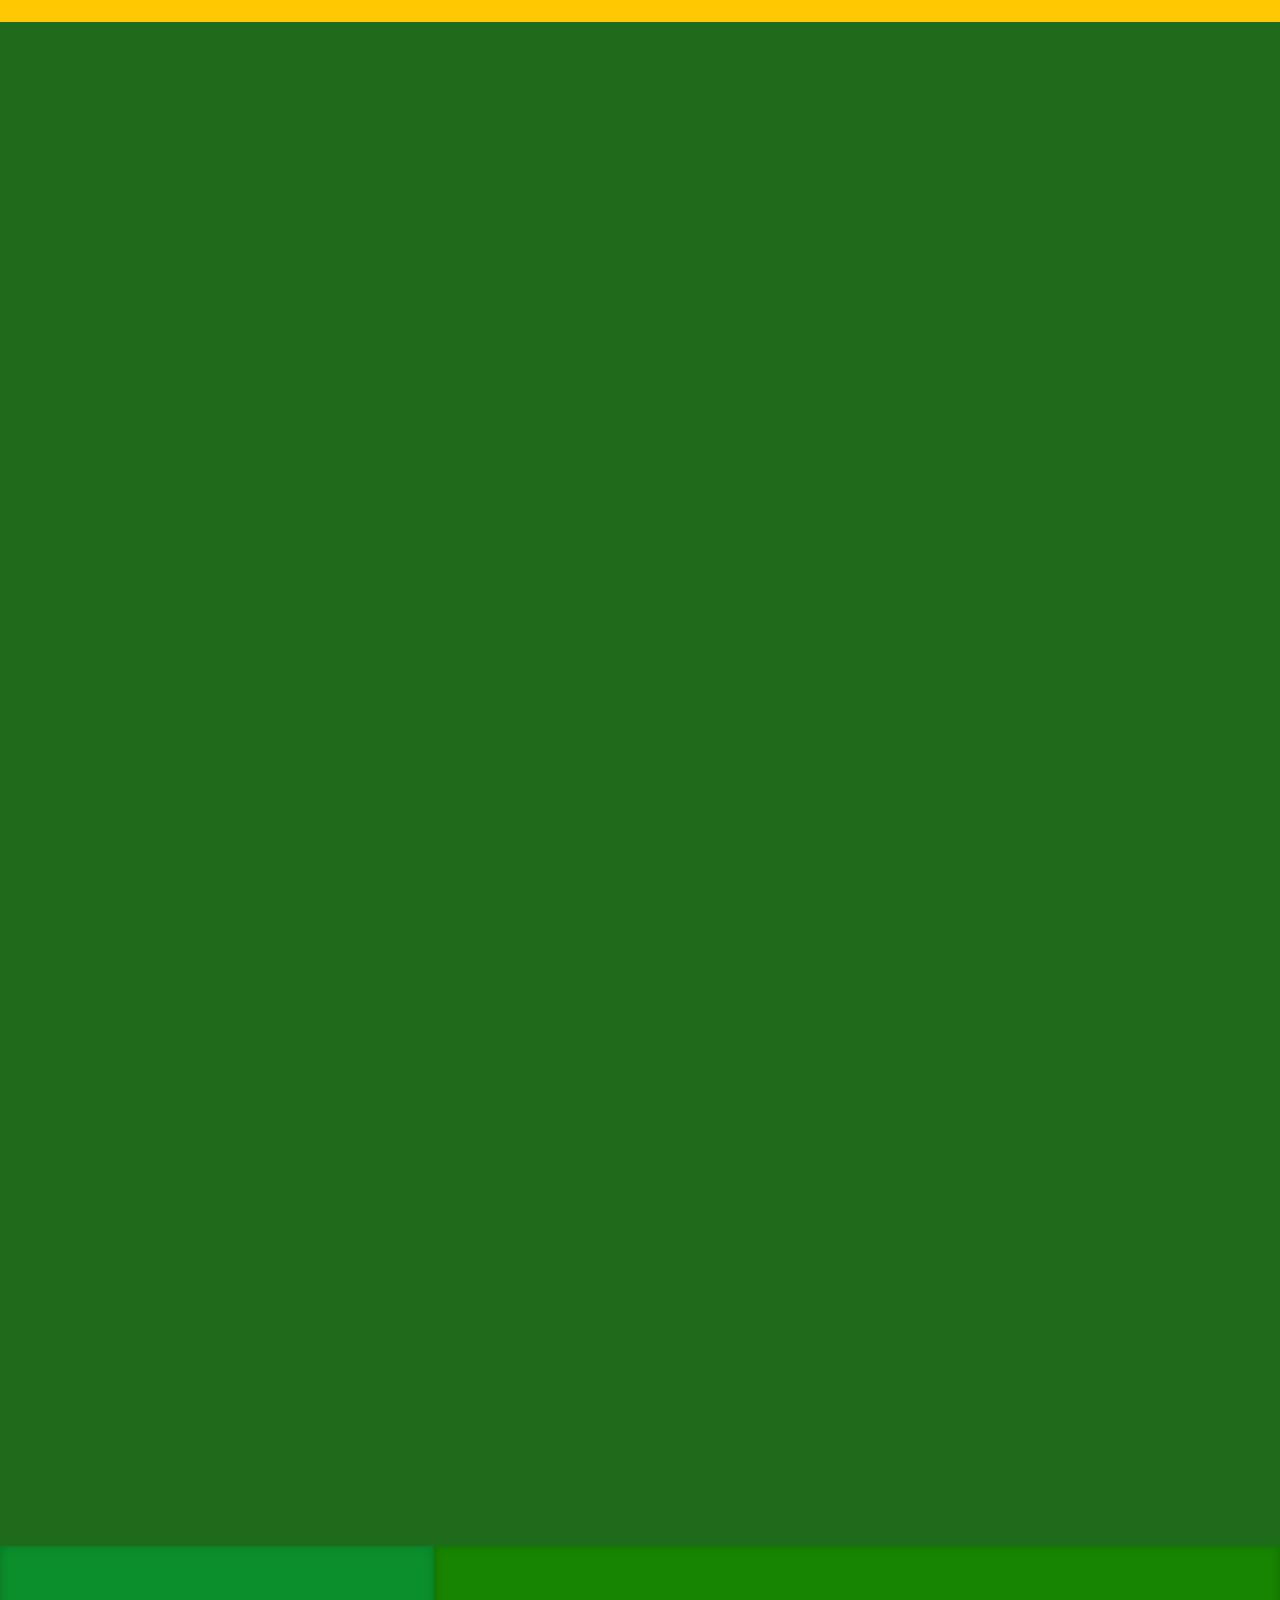
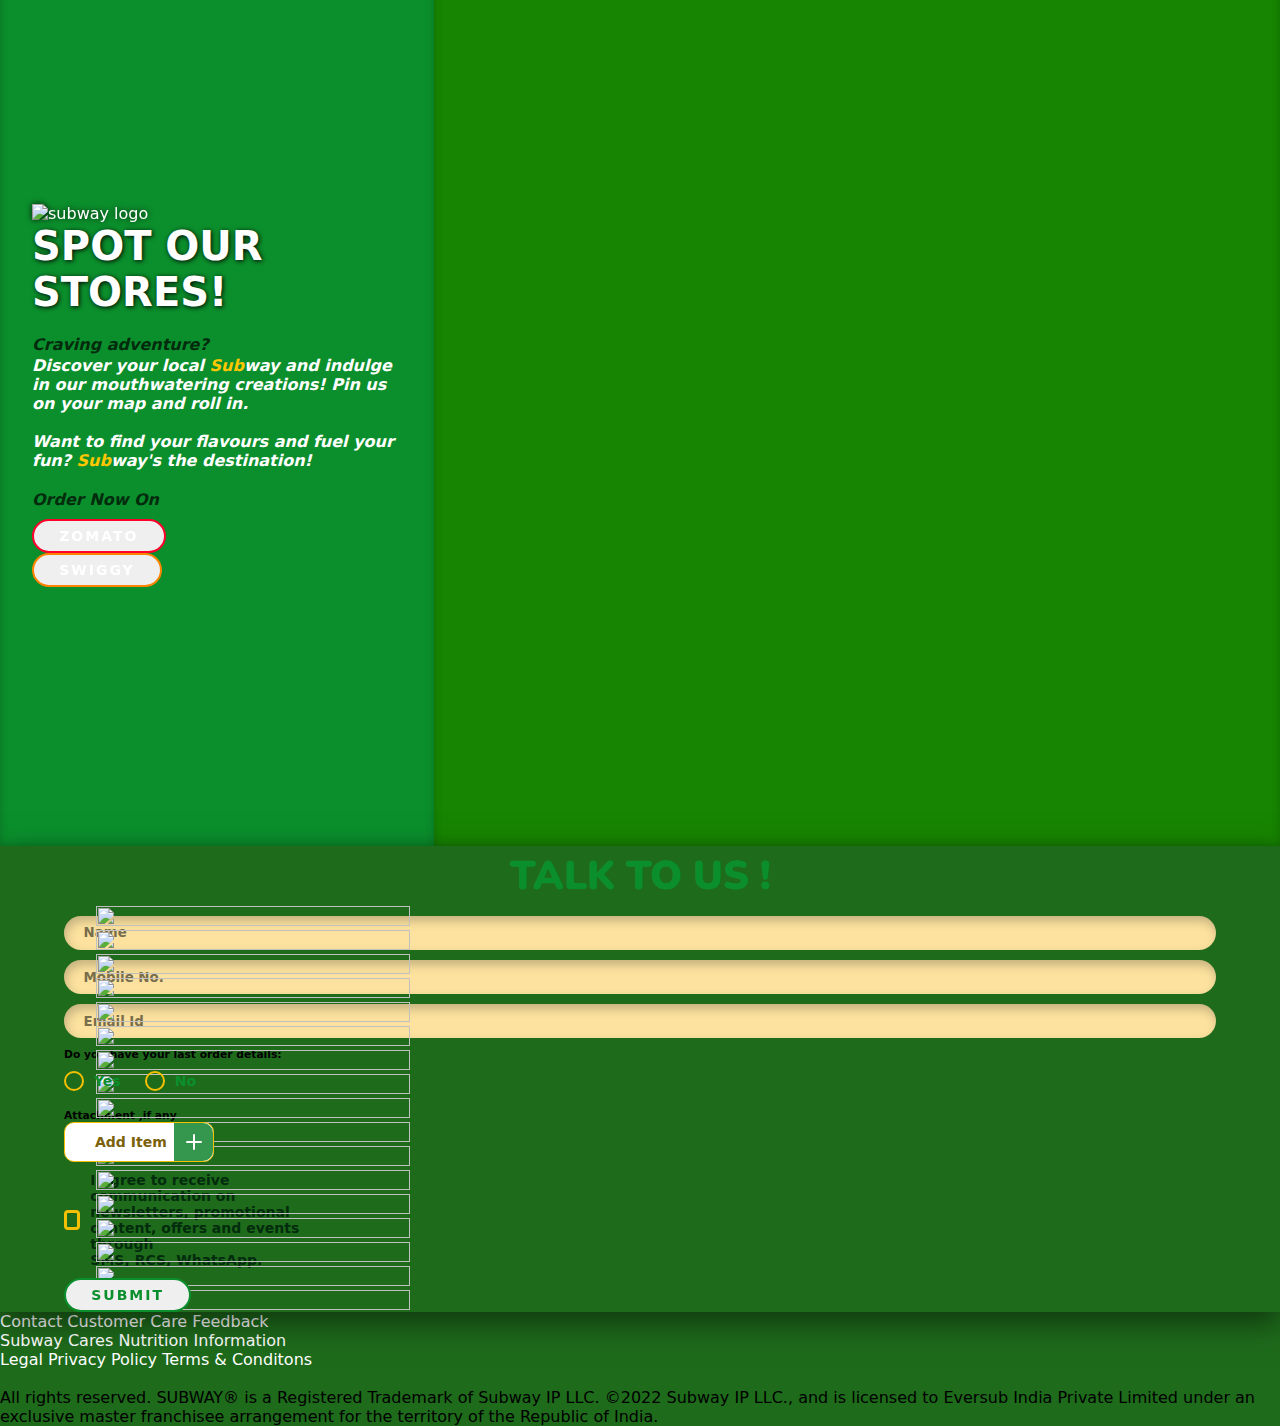
==== commit fe48253d: "update" ====
--- a/index.html
+++ b/index.html
@@ -38,21 +38,6 @@
   <style>
     @import url('https://fonts.googleapis.com/css2?family=Nunito:ital,wght@0,200..1000;1,200..1000&display=swap');
     @import url('https://fonts.googleapis.com/css2?family=Georama:ital,wght@0,100..900;1,100..900&family=Nunito:ital,wght@0,200..1000;1,200..1000&display=swap');
-/*     #scrollbar4::-webkit-scrollbar {
-            width: 12px;
-        }
-        
-        #scrollbar4::-webkit-scrollbar-track {
-            background-color: transparent;
-            border: 1.5px solid #7e7e7e;
-            border-radius: 8px;
-        }
-        
-        #scrollbar4::-webkit-scrollbar-thumb {
-            background-color: #f1f1f1;
-            border: 2px solid #616161;
-            border-radius: 8px;
-        } */
     #navbar{
       opacity: 1;
     }
@@ -191,7 +176,7 @@
   <div class="loader">
     <h3 class="lg:text-[2rem] sm:text-[15px] font-black tracking-[0.1rem]"><span class="text-[#FFC800]">SUB</span>WAY:</h3>
     <h3 class="lg:text-[1.7rem] sm:text-[10px] lg:font-bold lg:tracking-[-0.1rem]">where</h3>
-    <h3 class="lg:text-[1.7rem] sm:text-[10px] lg:font-bold lg:tracking-[-0.1rem]">flavors</h3>
+    <h3 class="lg:text-[1.7rem] sm:text-[10px] lg:font-bold lg:tracking-[-0.1rem]">flavour</h3>
     <h3 class="lg:text-[1.7rem] sm:text-[10px] lg:font-bold lg:tracking-[-0.1rem]">inspire</h3>
     <h3 class="lg:text-[1.7rem] sm:text-[10px] lg:font-bold lg:tracking-[-0.1rem]">smiles!</h3>
   </div>
@@ -1130,27 +1115,11 @@
       </div>
       <div class="arrows">
 
-        <button id="prev">
-          <</button>
-            <button id="next">></button>
-            <div id="back" class="mt-6 mb-4">
-              <button class="seeall c-button c-button--gooey border-none">See All
-                <div class="c-button__blobs">
-                <div></div>
-                <div></div>
-                <div></div>
-                </div>
-              </button>
-              <svg xmlns="http://www.w3.org/2000/svg" version="1.1" style="display: block; height: 0; width: 0;">
-                <defs>
-                  <filter id="goo">
-                    <feGaussianBlur in="SourceGraphic" stdDeviation="10" result="blur"></feGaussianBlur>
-                    <feColorMatrix in="blur" mode="matrix" values="1 0 0 0 0  0 1 0 0 0  0 0 1 0 0  0 0 0 18 -7" result="goo"></feColorMatrix>
-                    <feBlend in="SourceGraphic" in2="goo"></feBlend>
-                  </filter>
-                </defs>
-              </svg>
-            </div>
+        <button id="prev"><</button>
+        <button id="next">></button>
+        <div id="back" class="mt-6 mb-4">
+          <button id="seeall" class="color-[#0B8F2C] transition-all  hover:font-black hover:text-xl">See All</button>
+        </div>
       </div>
     </div>
   </section>
@@ -1303,7 +1272,7 @@
 
   
   <!-- FAQ -->
-  <div class="faqs-container">
+  <div class="faqs-container mt-3">
     <!-- <img src="FAQ.svg" alt=""> -->
     <h3>
       F <span>A</span> Q
@@ -1410,15 +1379,18 @@
 
   </div>
   
-    <!--   JOURNEY  -->
-<!--   <div class="journeycontainer h-screen">
-        <div class="scrollbar" id="scrollbar4">
-          <embed src="https://teen-titans-journey.vercel.app/" style="width:100%; height: 100%">
-        </div>
-  </div> -->
-  <div id="content" class="content content-full h-screen" style="margin-top: -40px;">
-    <iframe style='overflow-y:hidden; width:100%; height:1560px' src="https://teen-titans-journey.vercel.app/" frameborder="0" width="100%" height="1560px" type="text/html"> </iframe>
-  </div>
+  <!-- journey -->
+  <section>
+    <div class="ourstorytitle">
+      <div class="ourstorycontainer">
+          <h1><span class="our">OUR</span><br>STORY</h1>
+      </div>
+    </div> 
+    </div>
+      <div id="content" class="content content-full h-screen mb-20" style="margin-top: -40px;">
+        <iframe style='overflow-y:hidden; width:100%; height:1560px' src="https://teen-titans-journey.vercel.app/" frameborder="0" width="100%" height="1560px" type="text/html"> </iframe>
+      </div>
+  </section>
 
   <!-- locate our stores -->
   <div class="container swiper-slide">
@@ -1433,8 +1405,44 @@
           class="yellowsubwaytext">Sub</span>way's the destination!</p>
       <p id="order">Order Now On</p>
       <div class="order-buttons">
-        <button class="swiggy"><a href="https://www.swiggy.com">Swiggy</a></button>
-        <button class="zomato"><a href="https://www.zomato.com">Zomato</a></button>
+        <div class="zomato mt-2 mb-2">
+          <button class="c-button c-button--gooey"><a href="https://www.zomato.com/">Zomato</a>
+            <div class="c-button__blobs">
+              <div></div>
+              <div></div>
+              <div></div>
+            </div>
+          </button>
+          <svg xmlns="http://www.w3.org/2000/svg" version="1.1" style="display: block; height: 0; width: 0;">
+            <defs>
+              <filter id="goo">
+                <feGaussianBlur in="SourceGraphic" stdDeviation="10" result="blur"></feGaussianBlur>
+                <feColorMatrix in="blur" mode="matrix" values="1 0 0 0 0  0 1 0 0 0  0 0 1 0 0  0 0 0 18 -7"
+                  result="goo"></feColorMatrix>
+                <feBlend in="SourceGraphic" in2="goo"></feBlend>
+              </filter>
+            </defs>
+          </svg>
+        </div>
+        <div class="swiggy mt-2 mb-2">
+          <button class="c-button c-button--gooey"><a href="https://www.swiggy.com/">SWIGGY</a>
+            <div class="c-button__blobs">
+              <div></div>
+              <div></div>
+              <div></div>
+            </div>
+          </button>
+          <svg xmlns="http://www.w3.org/2000/svg" version="1.1" style="display: block; height: 0; width: 0;">
+            <defs>
+              <filter id="goo">
+                <feGaussianBlur in="SourceGraphic" stdDeviation="10" result="blur"></feGaussianBlur>
+                <feColorMatrix in="blur" mode="matrix" values="1 0 0 0 0  0 1 0 0 0  0 0 1 0 0  0 0 0 18 -7"
+                  result="goo"></feColorMatrix>
+                <feBlend in="SourceGraphic" in2="goo"></feBlend>
+              </filter>
+            </defs>
+          </svg>
+        </div>
       </div>
     </div>
     <div class="image-container">
@@ -1444,10 +1452,9 @@
   </div>
 
 
-
   <!-- TALK TO US -->
   <section id="section11">
-    <div id="curvedDiv" class="section11main h-[90vh] bg-[#FFF0E0]">
+    <div id="curvedDiv" class="section11main h-[100vh] bg-[#FFF0E0]">
       <div class="scroll">
         <div class="imgbox">
           <img class="h-[17rem]" src="images/sub1.jpeg">
@@ -1472,7 +1479,7 @@
           <img class="h-52" src="images/sub2.jpeg">
         </div>
       </div>
-      <div class="talktous h-full w-1/2 px-16 pb-5 absolute right-0 ">
+      <div class="talktous h-full w-1/2 px-16 py-5 pb-5 absolute right-0 ">
         <form class="form ">
           <p id="heading">TALK TO US !</p>
           <div class="field">
--- a/css/style.css
+++ b/css/style.css
@@ -0,0 +1,1434 @@
+@tailwind base;
+@tailwind components;
+@tailwind utilities;
+
+*{
+    margin: 0;
+    padding: 0;
+    box-sizing: border-box;
+}
+html,body{
+    height:100%;
+    width:100%;
+    font-family: 'Nunito';
+    cursor: none;
+    
+}
+#content::-webkit-scrollbar{
+	opacity:0;
+}
+.beyond-our-subs{
+  opacity: 1;
+}
+#cursor{
+  opacity: 1;
+}
+@media screen and (max-width: 599px) {
+.beyond-our-subs{
+  /* opacity: 0; */
+}
+#cursor{
+  opacity: 0;
+}
+/* #footer{
+  opacity: 0;
+} */
+}
+body{
+  overflow-x: hidden;
+  /* background-color: #0B8F2C; */
+}
+.faqheading h3{
+  font-weight: bolder;
+}
+
+/* LOADER */
+.loader{
+  height:100%;
+  width: 100%;
+  position: fixed;
+  top:0;
+  z-index:999;
+  background-color: #032B0D;
+  display: flex;
+  align-items: center;
+  justify-content: center;
+  color:white;
+  text-decoration: none;
+  gap:10px;
+}
+
+/* SCROLL REVEAL TEXT */
+.scroll-reveal{
+  align-items: center;
+  width:100vw;
+  padding: 8rem 3rem 8rem 3rem;
+  background-color: #FFF0E0;
+  font-family: "Nunito";
+  /* margin-bottom: 50rem; */
+}
+.scroll-reveal span{
+  line-height: 2;
+  background-color: #679171;
+  color: hsl(0 0% 100% / 0.2);
+  background-clip: text;
+  background-repeat: no-repeat;
+  background-size: 0% 100%;
+  background-image: linear-gradient(90deg, #032B0D, #032B0D);
+  animation: scroll-reveal linear forwards;
+  animation-timeline: view(y);
+}
+
+@keyframes scroll-reveal {
+  to {
+      background-size: 100% 100%;
+  }
+}
+.scroll-reveal p span{
+  animation-range-start: contain 5vh;
+  animation-range-end: contain 60vh;
+}
+.scroll-reveal p{
+  font-family: 'Georama';
+  font-size: 3rem;
+  font-weight: bold;
+}
+@media screen and (max-width:599px) {
+  .scroll-reveal p{
+    font-family: 'Georama';
+    font-size: 1rem;
+    font-weight: bold;
+  }
+  .scroll-reveal{
+    align-items: center;
+    width:100vw;
+    padding: 3rem 1rem 3rem 1rem;
+    background-color: #FFF0E0;
+    font-family: "Nunito";
+    /* margin-bottom: 50rem; */
+  }
+}
+/* CURSOR */
+.circle{
+    height: 1rem;
+    width: 1rem;
+    border-radius: 50%;
+    position: absolute;
+    top:0;
+    left: 0;
+    z-index: 1000;
+    pointer-events: none;
+    background-color: #021D09;
+
+}
+/* MENU NAVBAR */
+.menu {
+    font-size: 16px;
+    line-height: 1.6;
+    color:#FFF0E0;
+    width: fit-content;
+    display: flex;
+    list-style: none;
+  }
+  .menu a {
+    text-decoration: none;
+    color: inherit;
+    font-family: inherit;
+    font-size: inherit;
+    line-height: inherit;
+  }
+  .menu .link {
+    position: relative;
+    display: flex;
+    align-items: center;
+    justify-content: center;
+    gap: 12px;
+    padding: 12px 36px;
+    border-radius: 16px;
+    overflow: hidden;
+    transition: all 0.48s cubic-bezier(0.23, 1, 0.32, 1);
+  }
+    
+  .menu .link::after {
+    content: "";
+    position: absolute;
+    top: 0;
+    left: 0;
+    width: 100%;
+    height: 100%;
+    background-color:transparent;
+    z-index: -1;
+    transform: scaleX(0);
+    transform-origin: left;
+    transition: transform 0.48s cubic-bezier(0.23, 1, 0.32, 1);
+  }
+    
+  .menu .item {
+    position: relative;
+  }
+    
+  .menu .item:hover{
+    color:#021D09;
+    font-weight: 800;
+  }
+  .menu .item .submenu {
+    display: flex;
+    flex-direction: column;
+    align-items: center;
+    position: absolute;
+    bottom: 100%;
+    left: 0;
+    width: 150%;
+    overflow: hidden;
+    opacity: 0;
+    visibility: hidden;
+    transform: translateY(-12px);
+    transition: all 0.48s cubic-bezier(0.23, 1, 0.32, 1);
+    z-index: 1;
+    pointer-events: none;
+    list-style: none;
+  }
+    
+  .menu .item:hover .submenu {
+    opacity: 1;
+    visibility: visible;
+    transform: translateY(0);
+    pointer-events: auto;
+    border-radius: 10%;
+    border-top-right-radius: 10%;
+    background-color: #FFF0E0;
+  }
+    
+  .menu .item:hover .link {
+    color: #ffffff;
+  }
+    
+  .menu .item:hover .link::after {
+    transform: scaleX(1);
+    transform-origin: right;
+  }
+    
+  .menu .item:hover .link svg {
+    fill:#0B8F2C ;
+    transform: rotate(-180deg);
+  }
+ 
+  .submenu .submenu-item {
+    width: 100%;
+    transition: all 0.48s cubic-bezier(0.23, 1, 0.32, 1);
+  }
+    
+  .submenu .submenu-link {
+    display: block;
+    padding: 12px 24px;
+    width: 100%;
+    position: relative;
+    text-align: center;
+    transition: all 0.48s cubic-bezier(0.23, 1, 0.32, 1);
+  }
+    
+  .submenu .submenu-item:last-child .submenu-link {
+    border-bottom: none;  
+  }
+    
+  .submenu .submenu-link::before {
+    content: "";
+    position: absolute;
+    top: 0;
+    left: 0;
+    transform: scaleX(0);
+    width: 100%;
+    height: 100%;
+    background-color: #0B8F2C;
+    z-index: -1;
+    transform-origin: left;
+    transition: transform 0.48s cubic-bezier(0.23, 1, 0.32, 1);
+  }
+  
+  .submenu .submenu-link:hover:before {
+    transform: scaleX(1);
+    transform-origin: right;
+  }
+  
+  .submenu .submenu-link:hover {
+    color: #ffffff;
+  }
+  @media screen and (max-width:599px) {
+    .menu {
+      font-size: 16px;
+      line-height: 1.6;
+      color:#FFF0E0;
+      width: fit-content;
+      display: flex;
+      list-style: none;
+    }
+    .menu a {
+      text-decoration: none;
+      color: inherit;
+      font-family: inherit;
+      font-size: inherit;
+      line-height: inherit;
+    }
+    .menu .link {
+      position: relative;
+      display: flex;
+      align-items: center;
+      justify-content: center;
+      gap: 12px;
+      padding: 5px 10px;
+      border-radius: 16px;
+      overflow: hidden;
+      transition: all 0.48s cubic-bezier(0.23, 1, 0.32, 1);
+    }
+      
+    .menu .link::after {
+      content: "";
+      position: absolute;
+      top: 0;
+      left: 0;
+      width: 100%;
+      height: 100%;
+      background-color:transparent;
+      z-index: -1;
+      transform: scaleX(0);
+      transform-origin: left;
+      transition: transform 0.48s cubic-bezier(0.23, 1, 0.32, 1);
+    }
+      
+    .menu .item {
+      position: relative;
+    }
+      
+    .menu .item:hover{
+      color:#021D09;
+      font-weight: 800;
+    }
+    .menu .item .submenu {
+      display: flex;
+      flex-direction: column;
+      align-items: center;
+      position: absolute;
+      bottom: 100%;
+      left: 0;
+      width: 150%;
+      overflow: hidden;
+      opacity: 0;
+      visibility: hidden;
+      transform: translateY(-12px);
+      transition: all 0.48s cubic-bezier(0.23, 1, 0.32, 1);
+      z-index: 1;
+      pointer-events: none;
+      list-style: none;
+    }
+      
+    .menu .item:hover .submenu {
+      opacity: 1;
+      visibility: visible;
+      transform: translateY(0);
+      pointer-events: auto;
+      border-radius: 10%;
+      border-top-right-radius: 10%;
+      background-color: #FFF0E0;
+    }
+      
+    .menu .item:hover .link {
+      color: #ffffff;
+    }
+      
+    .menu .item:hover .link::after {
+      transform: scaleX(1);
+      transform-origin: right;
+    }
+      
+    .menu .item:hover .link svg {
+      fill:#0B8F2C ;
+      transform: rotate(-180deg);
+    }
+   
+    .submenu .submenu-item {
+      width: 100%;
+      transition: all 0.48s cubic-bezier(0.23, 1, 0.32, 1);
+    }
+      
+    .submenu .submenu-link {
+      display: block;
+      padding: 12px 24px;
+      width: 100%;
+      position: relative;
+      text-align: center;
+      transition: all 0.48s cubic-bezier(0.23, 1, 0.32, 1);
+    }
+      
+    .submenu .submenu-item:last-child .submenu-link {
+      border-bottom: none;  
+    }
+      
+    .submenu .submenu-link::before {
+      content: "";
+      position: absolute;
+      top: 0;
+      left: 0;
+      transform: scaleX(0);
+      width: 100%;
+      height: 100%;
+      background-color: #0B8F2C;
+      z-index: -1;
+      transform-origin: left;
+      transition: transform 0.48s cubic-bezier(0.23, 1, 0.32, 1);
+    }
+    
+    .submenu .submenu-link:hover:before {
+      transform: scaleX(1);
+      transform-origin: right;
+    }
+    
+    .submenu .submenu-link:hover {
+      color: #ffffff;
+    }
+	  .hidden-btn{
+		  opacity:0;
+	  }
+    #navbar{
+      display: flex;
+      flex-direction: row;
+      gap: 0;
+      border-radius: 50px;
+    }
+    #navbar button{
+      transform: translateX(-100%);
+    }
+  }
+  /* ORDER BUTTON NAVBAR */
+  .btn-cssbuttons {
+    --btn-color: #FFC800;
+    position: relative;
+    padding: 12px 36px;
+    font-weight: 800;
+    font-size: 1rem;
+    line-height: 1;
+    color: #0B8F2C;
+    background: none;
+    border: none;
+    border-radius: 24px;
+    outline: none;
+    overflow: hidden;
+    cursor: pointer;
+    filter: drop-shadow(0 1px 5px #00000099);
+    transition: 0.3s cubic-bezier(0.215, 0.61, 0.355, 1);
+  }
+  .btn-cssbuttons span{
+    color:#032B0D;
+  }
+  .btn-cssbuttons::before {
+    position: absolute;
+    content: "";
+    top: 0;
+    left: 0;
+    z-index: -1;
+    width: 100%;
+    height: 100%;
+    background: var(--btn-color);
+    border-radius: 24px;
+    transition: 0.3s cubic-bezier(0.215, 0.61, 0.355, 1);
+  }
+  .btn-cssbuttons span,
+  .btn-cssbuttons span span {
+    display: inline-flex;
+    vertical-align: middle;
+    transition: 0.3s cubic-bezier(0.215, 0.61, 0.355, 1);
+  }
+  .btn-cssbuttons ul {
+    position: absolute;
+    top: 50%;
+    left: 0;
+    right: 0;
+    display: flex;
+    margin: 0;
+    padding: 0;
+    list-style-type: none;
+    transform: translateY(-50%);
+  }
+  .btn-cssbuttons ul li {
+    flex: 1;
+  } 
+  .btn-cssbuttons ul li a {
+    display: inline-flex;
+    vertical-align: middle;
+    transform: translateY(55px);
+    transition: 0.3s cubic-bezier(0.215, 0.61, 0.355, 1);
+  }
+  .btn-cssbuttons ul li a:hover {
+    opacity: 0.5;
+  }
+  .btn-cssbuttons:hover::before {
+    transform: scale(1.2);
+  } 
+  .btn-cssbuttons:hover span,
+  .btn-cssbuttons:hover span span {
+    transform: translateY(-55px);
+  }
+  .btn-cssbuttons:hover ul li a {
+    transform: translateY(0);
+  } 
+  .btn-cssbuttons:hover ul li:nth-child(1) a {
+    transition-delay: 0.15s;
+  }
+  .btn-cssbuttons:hover ul li:nth-child(2) a {
+    transition-delay: 0.2s;
+  }  
+  .btn-cssbuttons:hover ul li:nth-child(3) a {
+    transition-delay: 0.25s;
+  }
+@media screen and (max-width:599px){
+	 .btn-cssbuttons {
+    --btn-color: #FFC800;
+    position: relative;
+    padding: 5px 40px;
+    font-weight: 800;
+    font-size: 1rem;
+    line-height: 1;
+	  margin-left:-20px;
+    color: #0B8F2C;
+    background: none;
+    border: none;
+    border-radius: 24px;
+    outline: none;
+    overflow: hidden;
+    cursor: pointer;
+    filter: drop-shadow(0 1px 5px #00000099);
+    transition: 0.3s cubic-bezier(0.215, 0.61, 0.355, 1);
+  }
+  .btn-cssbuttons span{
+    color:#032B0D;
+  }
+  .btn-cssbuttons::before {
+    position: absolute;
+    content: "";
+    top: 0;
+    left: 0;
+    z-index: 0;
+    width: 100%;
+    height: 100%;
+    background: var(--btn-color);
+    border-radius: 4px;
+    transition: 0.3s cubic-bezier(0.215, 0.61, 0.355, 1);
+  }
+  .btn-cssbuttons span,
+  .btn-cssbuttons span span {
+    display: inline-flex;
+    vertical-align: middle;
+    transition: 0.3s cubic-bezier(0.215, 0.61, 0.355, 1);
+  }
+  .btn-cssbuttons ul {
+    position: absolute;
+    top: 50%;
+    left: 0;
+    right: 0;
+    display: flex;
+    margin: 0;
+    padding: 0;
+    list-style-type: none;
+    transform: translateY(-50%);
+  }
+  .btn-cssbuttons ul li {
+    flex: 1;
+  } 
+  .btn-cssbuttons ul li a {
+    display: inline-flex;
+    vertical-align: middle;
+    transform: translateY(0px);
+    transition: 0.3s cubic-bezier(0.215, 0.61, 0.355, 1);
+  }
+  .btn-cssbuttons ul li a:hover {
+    opacity: 0.5;
+  }
+  .btn-cssbuttons:hover::before {
+    transform: scale(1.2);
+  } 
+  .btn-cssbuttons:hover span,
+  .btn-cssbuttons:hover span span {
+    transform: translateY(-55px);
+  }
+  .btn-cssbuttons:hover ul li a {
+    transform: translateY(0);
+  } 
+  .btn-cssbuttons:hover ul li:nth-child(1) a {
+    transition-delay: 0.15s;
+  }
+  .btn-cssbuttons:hover ul li:nth-child(2) a {
+    transition-delay: 0.2s;
+  }  
+  .btn-cssbuttons:hover ul li:nth-child(3) a {
+    transition-delay: 0.25s;
+  }
+}
+/* SWIPER BUTTON */
+.nav-btn{
+    height:50px;
+    width:50px;
+    border-radius: 50%;
+    border:3px solid #FFF0E0;
+    background-color: transparent;
+    color:#FFF0E0;
+    transition: all ease-in-out 0.5s;
+}
+.nav-btn:hover{
+    background-color: #FFF0E0;
+    color:#021D09;
+}
+.nav-btn::before,.nav-btn::after{
+    font-size: 20px;
+    font-weight: 800;
+}
+.swiper-button-next{
+    right:3%;
+}
+.swiper-button-prev{
+    left:3%;
+}
+.swiper-pagination-bullet{
+    opacity:1;
+    height:15px;
+    width:15px;
+    border: 2px solid white;
+    background-color: transparent;
+}
+.swiper-pagination-bullet-active{
+    background-color: white;
+}
+/* SUBTEXT AND LOGO */
+.subtext{
+    position: absolute;
+    top:0;
+    left:50%;
+    transform: translate(-50%,0);
+    height:100vh;
+    width:70vw;
+    padding:1%;
+    display: flex;
+    flex-direction: column;
+    align-items: center;
+    justify-content: start;
+    overflow: hidden;
+    text-align: center;
+  }
+  .logo{
+    width: 60%; 
+    filter: drop-shadow(0 0 3px #021d09);  
+    z-index:1;  
+  }
+  .subtext h1{
+    color:#021D09;
+    letter-spacing:0.7rem; 
+    font-weight: 900;
+    font-size: 2.5rem;
+    text-shadow: 0px 3px 1px #021d0999;
+    z-index:1;
+  }
+  .subtext h2{
+    color:#044214;
+    font-weight: 900;
+    font-size: 2rem;
+    z-index:1;
+  }
+  
+  /* SECTION5 */
+.section5heading {
+	width:100%;
+	/* height:100vh; */
+	background:#0B8F2C;
+}
+/* .spacer{
+  width:100%;
+	height:20vh;
+	background:#0B8F2C;
+} */
+.gallery{
+  background-color: whitesmoke;
+  display:flex;
+}
+
+
+.left {
+	width:50%;
+}
+
+.right {
+	height:100vh;
+	width:50%;
+	display:flex;
+	flex-direction:column;
+	justify-content:center;
+}
+
+.desktopContent {
+	margin:auto;
+	width:80%;
+}
+
+.desktopContentSection {
+	min-height:100vh;
+	display:flex;
+	flex-direction:column;
+	justify-content:center;
+}
+
+
+.desktopPhotos {
+	width:40vw;
+	height:40vw;
+	border-radius:20px;
+	position:relative;
+	overflow:hidden;
+	box-shadow:4px 4px 4px rgba(0, 0, 0, 0.4);
+}
+
+.desktopPhoto {
+	position:absolute;
+	width:100%;
+	height:100%;
+}
+
+.step1 {
+  background-color: #ffeba3;
+	overflow: hidden;
+}
+
+.step2 {
+  background-color: #ffd8a8;
+	overflow: hidden;
+}
+
+.step3 {
+  background-color: #dae39d;
+	overflow: hidden;
+}
+
+.step4{
+  background-color: rgb(190, 220, 230);
+	overflow: hidden;
+}
+
+
+.mobileContent {
+	display:none;
+	width:80vw;
+}
+
+.mobilePhoto {
+	width:80vw;
+	height:80vw;
+	margin-top:5em;
+	border-radius:6vw;
+}
+
+@media screen and (max-width: 599px) {
+	.left {
+		display:none;
+	}
+	
+	.right {
+		height:auto;
+		width:100%;
+		align-items:center;	
+	}	
+	
+	.desktopPhotos {
+		display:none;
+	}
+	
+	.mobileContent {
+		display:block;
+	}
+	
+
+}
+
+/* SECTION11 */
+.section11main{
+  transition-delay: 0.3s;
+  transition: border-radius 0.4s linear;
+  box-shadow: 0px 10px 30px rgba(0,0,0,0.5);
+}
+/* VERTICAL SCROLL IMAGES */
+@keyframes slide {
+    from {
+      transform: translateY(0);
+    }
+    to {
+      transform: translateY(-100%);
+    }
+}
+.section11main{
+    position: relative;
+    overflow-y: hidden;
+}
+.scroll {
+    overflow: hidden;
+    padding: 60px 0;
+    white-space: nowrap;
+    position: absolute;
+    width: 50%;
+}
+  
+.scroll:before,
+.scroll:after {
+    position: absolute;
+    top: 0;
+    content: "";
+    z-index: 2;
+}
+
+.imgbox {
+    display:flex;
+    flex-direction: column;
+    align-items: center;
+    animation: 20s slide infinite linear;
+}
+  
+.imgbox img {
+    height: 100%;
+    width: 70%;
+    margin: 0px 20px;
+}
+
+
+/* TALK TO US */
+
+.form {
+    display: flex;
+    flex-direction: column;
+    gap: 10px;
+    padding: 0rem 4rem;
+    transition: .4s ease-in-out;
+    font-family: "Georama";
+}
+  
+.form:hover {
+    transform: scale(1.03);
+}
+  
+#heading {
+    text-align: center;
+    margin: 0.2rem 0;
+    color: #0B8F2C;
+    font-size: 2.5rem;
+    font-weight: 900;
+    font-family: "Nunito";
+}
+  
+.field {
+  display: flex;
+  align-items: center;
+  justify-content: center;
+  gap: 0.5em;
+  border-radius: 25px;
+  padding: 0.6rem;
+  border: none;
+  outline: none;
+  color: white;
+  background-color: #FCE29E;
+  box-shadow: inset 2px 5px 10px rgba(37, 37, 37, 0.25);
+}
+  
+.input-field {
+  background: none;
+  border: none;
+  outline: none;
+  width: 100%;
+  font-weight: 600;
+  padding:0 10px;
+  color: #032B0D;
+}
+input::placeholder{
+  color:#786d4c;
+}
+/* RADIO BUTTON */
+.radio-buttons-container {
+  display: flex;
+  align-items: center;
+  gap: 24px;
+}
+
+.radio-button {
+  display: inline-block;
+  position: relative;
+  /* cursor: pointer; */
+}
+
+.radio-button__input {
+  position: absolute;
+  opacity: 0;
+  width: 0;
+  height: 0;
+}
+
+.radio-button__label {
+  display: inline-block;
+  padding-left: 30px;
+  margin-bottom: 10px;
+  position: relative;
+  font-size: 14px;
+  color: #0B8F2C;
+  font-weight: 600;
+  /* cursor: pointer; */
+  transition: all 0.3s cubic-bezier(0.23, 1, 0.320, 1);
+}
+
+.radio-button__custom {
+  position: absolute;
+  top: 50%;
+  left: 0;
+  transform: translateY(-50%);
+  width: 20px;
+  height: 20px;
+  border-radius: 50%;
+  border: 2px solid #F5C004;
+  transition: all 0.3s cubic-bezier(0.23, 1, 0.320, 1);
+}
+
+.radio-button__input:checked + .radio-button__label .radio-button__custom {
+  transform: translateY(-50%) scale(0.9);
+  border: 5px solid #F5C004;
+  color: #F5C004;
+}
+
+.radio-button__input:checked + .radio-button__label {
+
+  color: #F5C004;
+}
+
+.radio-button__label:hover .radio-button__custom {
+  transform: translateY(-50%) scale(1.2);
+  border-color: #F5C004;
+  box-shadow: 0 0 10px rgba(37, 37, 37, 0.3);
+}
+/* Fileupload button */
+.button {
+  position: relative;
+  width: 150px;
+  height: 40px;
+  border-radius: 10px;
+  /* cursor: pointer; */
+  display: flex;
+  align-items: center;
+  border: 1px solid #F5C004;
+  background-color: #FFF;
+}
+
+.button, .button__icon, .button__text {
+  transition: all 0.3s;
+}
+
+.button .button__text {
+  transform: translateX(30px);
+  color: #7B610A;
+  font-weight: 600;
+  font-size: 14px;
+}
+
+.button .button__icon {
+  position: absolute;
+  transform: translateX(109px);
+  height: 100%;
+  width: 39px;
+  border-top-right-radius: 10px;
+  border-bottom-right-radius: 10px;
+  background-color: #34974d;
+  display: flex;
+  align-items: center;
+  justify-content: center;
+}
+
+.button .svg {
+  width: 30px;
+  stroke: #fff;
+}
+
+.button:hover {
+  background: #34974d;
+}
+
+.button:hover .button__text {
+  color: transparent;
+  
+}
+
+.button:hover .button__icon {
+  border-radius: 10px;
+  width: 148px;
+  transform: translateX(0);
+}
+
+.button:active .button__icon {
+  background-color: #2e8644;
+}
+
+.button:active {
+  border: 1px solid #2e8644;
+}
+/* Promotion checkbox */
+.material-checkbox {
+  display: flex;
+  align-items: center;
+  font-size: 14px;
+  color: #032B0D;
+  font-weight: 600;
+  /* cursor: pointer; */
+  width: 250px;
+}
+
+.material-checkbox input[type="checkbox"] {
+  position: absolute;
+  opacity: 0;
+  width: 0;
+  height: 0;
+}
+
+.checkmark {
+  position: relative;
+  display: inline-block;
+  width: 50px;
+  height: 20px;
+  margin-right: 10px;
+  border: 3px solid #F5C004;
+  border-radius: 4px;
+  transition: all 0.3s;
+}
+
+.material-checkbox input[type="checkbox"]:checked ~ .checkmark {
+  background-color: #F5C004;
+}
+
+.material-checkbox input[type="checkbox"]:checked ~ .checkmark:after {
+  content: "";
+  position: absolute;
+  top: 2px;
+  left: 6px;
+  width: 4px;
+  height: 10px;
+  border: solid white;
+  border-width: 0 2px 2px 0;
+  transform: rotate(45deg);
+}
+
+
+.material-checkbox input[type="checkbox"]:disabled ~ .checkmark {
+  opacity: 0.5;
+  cursor: not-allowed;
+}
+
+
+
+/* Submit button */
+/* seemore,swiggy,zomato */
+.c-button {
+  font-weight: 600;
+  font-size: 14px;
+  border-radius: 24px;
+  text-decoration: none;
+  padding: 0.5em 1.8em;
+  /* cursor: pointer; */
+  display: inline-block;
+  vertical-align: middle;
+  position: relative;
+  z-index: 1;
+}
+
+.zomato .c-button{
+  color: #FF002D;
+
+}
+.swiggy .c-button{
+  color: #FE8400;
+
+}
+
+.c-button--gooey {
+  text-transform: uppercase;
+  letter-spacing: 2px;
+  color:black;
+  border-radius: 24px;
+  position: relative;
+  transition: all 700ms ease;
+}
+.submit .c-button--gooey,
+.seeMore .c-button--gooey{
+  color: #0B8F2C;
+  border: 2px solid #0B8F2C;
+}
+.zomato .c-button--gooey{
+  color: #FF002D;
+  border: 2px solid #FF002D;
+}
+.swiggy .c-button--gooey{
+  color: #FE8400;
+  border: 2px solid #FE8400;
+}
+
+.c-button--gooey .c-button__blobs {
+  height: 100%;
+  filter: url(#goo);
+  overflow: hidden;
+  border-radius: 20px;
+  position: absolute;
+  top: 0;
+  left: 0;
+  bottom: -3px;
+  right: -1px;
+  z-index: -1;
+}
+
+.c-button--gooey .c-button__blobs div {
+
+  width: 34%;
+  height: 100%;
+  border-radius: 100%;
+  position: absolute;
+  transform: scale(1.4) translateY(125%) translateZ(0);
+  transition: all 700ms ease;
+}
+.submit .c-button--gooey .c-button__blobs div,
+.seeMore .c-button--gooey .c-button__blobs div
+{
+  background-color: #0B8F2C;
+}
+.zomato .c-button--gooey .c-button__blobs div{
+  background-color: #FF002D;
+}
+.swiggy .c-button--gooey .c-button__blobs div{
+  background-color: #FE8400;
+}
+
+.c-button--gooey .c-button__blobs div:nth-child(1) {
+  left: -5%;
+}
+
+.c-button--gooey .c-button__blobs div:nth-child(2) {
+  left: 30%;
+  transition-delay: 60ms;
+}
+
+.c-button--gooey .c-button__blobs div:nth-child(3) {
+  left: 66%;
+  transition-delay: 25ms;
+}
+
+.c-button--gooey:hover {
+  color: #fff;
+}
+
+.c-button--gooey:hover .c-button__blobs div {
+  transform: scale(1.4) translateY(0) translateZ(0);
+}
+
+/* FOOTER */
+.footertext{
+  transition: all ease 0.2s;
+}
+
+
+@media screen and (max-width: 599px) {
+  #footer{
+   margin-top: 20px;
+   margin-left: 10px;
+   padding-left: 10px;
+   padding-right: 10px;
+  }
+.footertext img{
+	opacity:0;
+}
+  .attachment{
+   display: flex;
+   flex-direction: column;
+ }
+ .attachment h6{
+   width: 200px;
+   margin-left: 50%;
+ }
+  .section11main{
+   height: 75vh;
+   border-radius: 0px;
+ }
+ .scroll {
+   opacity: 0;
+ }
+ 
+  .form {
+   width: 80vw;
+   margin-left: -80vw;
+ }
+ 
+ .form:hover {
+   transform: none;
+ }
+ 
+ #heading {
+   margin: 0.2rem 0;
+   font-size: 1.5rem;
+   width: 250px;
+ }
+ 
+ .field {
+ border-radius: 25px;
+ width: 250px;
+ padding: 0.1rem 2rem;
+ }
+ 
+ .input-field {
+ padding:0 10px;
+ }
+ 
+ .radio-button__label {
+ padding-left: 30px;
+ margin-bottom: 10px;
+ font-size: 14px;
+ 
+ }
+ 
+ /* Fileupload button */
+ .button {
+ width: 150px;
+ height: 40px;
+ border-radius: 10px;
+ border: 1px solid #F5C004;
+ 
+ }
+ 
+ }
+ @media screen and (max-width:599px){
+   .spacer{
+     padding-top: 10px;
+     width:100%;
+     height:25vh;
+     background:#0B8F2C;
+   }
+   .desktopContentSection h1{
+     font-size: 10px;
+   }
+   .desktopContentSection h2{
+     font-size: 10px;
+   }
+   .veggies{
+     opacity: 0;
+   }
+   .arrows img{
+     opacity: 0;
+   }
+   .wrapveggies{
+     opacity: 0;
+   }
+   .wraparrows img{
+     opacity: 0;
+   }
+   .cookieitems{
+     opacity: 0;
+   }
+   .cookiearrows img{
+     opacity: 0;
+   }
+   /* .item img{
+     opacity: 0;
+   } */
+    .arrowtopright, .arrowbottomleft, .arrowbottomright, .arrowtopleft{
+     opacity: 0;
+    }
+    .wraparrowtopright, .wraparrowbottomleft, .wraparrowbottomright, .wraparrowtopleft{
+     opacity: 0;
+    }
+    .cookiearrowtopright, .cookiearrowbottomleft, .cookiearrowbottomright, .cookiearrowtopleft{
+     opacity: 0;
+    }
+    .handcrafted, .farmfresh, .nourishing, .nutritious{
+     opacity: 0;
+    }
+    .wholegrains, .filling, .customizable, .leanproteins{
+     opacity: 0;
+    }
+    .buttery, .freshlybaked, .delicious, .qualityingrediants{
+     opacity: 0;
+    }
+    /* SUBTEXT AND LOGO */
+ .subtext{
+   position: absolute;
+   top:0;
+   left:50%;
+   transform: translate(-50%,0);
+   height:100vh;
+   width:70vw;
+   padding:1%;
+   display: flex;
+   flex-direction: column;
+   align-items: center;
+   justify-content: start;
+   overflow: hidden;
+   text-align: center;
+ }
+ 
+ .logo{
+   opacity: 0;
+   width: 60%;
+   filter: drop-shadow(0 0 3px #021d09);
+   z-index:1;
+ }
+ .subtext h1{
+   color:#021D09;
+   letter-spacing:0.2rem; 
+   font-weight: 900;
+   font-size: 2rem;
+   text-shadow: 0px 3px 1px #021d0999;
+   z-index:1;
+ }
+ .subtext h2{
+   color:#044214;
+   font-weight: 900;
+   font-size: 1.5rem;
+   z-index:1;
+ }
+ .sub, .wraps, .cookies{
+   opacity: 0;
+ }
+ #cookieitems img{
+   opacity: 0;
+ }
+ .section5heading h1{
+   font-size: 2rem;
+ }
+ }
+
+ .sub-img-mobile{
+  opacity: 0;
+ }
+ .wrap-img-mobile{
+  opacity: 0;
+ }
+ .cookie-img-mobile{
+  opacity: 0;
+ }
+ @media screen and (max-width:599px) {
+  .sub-img-mobile{
+    opacity: 1;
+   }
+   .wrap-img-mobile{
+    opacity: 1;
+    rotate: 80deg;
+    height: 40%;
+    width: 100%;
+   }
+   .cookie-img-mobile{
+    opacity: 1;
+   }
+	
+ }
+
+#navbar {
+  filter: drop-shadow(0 0 0.2rem #00000066);
+}
+.mobile-nav{
+  opacity:0;
+}
+
+@media screen and (max-width: 599px) {
+  #navbar {
+    opacity: 0;
+  }
+  .mobile-nav{
+    display: flex;
+    justify-content: space-between;
+   opacity:1;
+	}
+  .mobile-nav img{
+		width:150px;
+		height:50px;
+	}
+  .menu-links {
+    position: absolute;
+    top: 100%;
+    right: 0;
+    background-color: var(--secondary-color);
+    width: fit-content;
+    max-height: 0;
+    overflow: hidden;
+    transition: all 0.3 ease-in-out;
+  }
+  
+  .menu-links a {
+    display: block;
+    padding: 10px;
+    text-align: center;
+    font-size: 1.5rem;
+    color: var(--primary-color);  text-decoration: none;
+    transition: all 0.3 ease-in-out;
+  }
+  
+  .menu-links li {
+    list-style: none;
+  }
+  
+  .menu-links.open {
+    max-height: 300px;
+  }
+  
+  .hamburger-icon.open span:first-child {
+    transform: rotate(45deg) translate(10px, 5px);
+  }
+  
+  .hamburger-icon.open span:nth-child(2) {
+    opacity: 0;
+  }
+  
+  .hamburger-icon.open span:last-child {
+    transform: rotate(-45deg) translate(10px, -5px);
+  }
+  
+  .hamburger-icon span:first-child {
+    transform: none;
+  }
+  
+  .hamburger-icon span:first-child {
+    opacity: 1;
+  }
+  
+  .hamburger-icon span:first-child {
+    transform: none;
+  }
+  .checkouttext{
+    opacity: 0;
+  }
+}
+/* JOURNERY */
+.ourstorytitle {
+  padding:0 0;
+  margin-top: 10%;
+  background-color: #FFC800;
+  display: flex;
+  justify-content: center;
+  align-items: center;
+  height: 100vh;
+  text-align: center;
+}
+
+.ourstorycontainer {
+  max-width: 90%;
+  margin: auto;
+}
+
+.ourstorycontainer h1 {
+  color: #0B8F2C;
+  font-size: 10em;
+  line-height: 1.2;
+  font-weight: 900;
+  margin: 0;
+}
+.ourstorycontainer h1 .our{
+  font-size:0.8em;
+  color:transparent;
+  -webkit-text-stroke:4px #0B8F2C ;
+}
+
+
+@media (max-width: 768px) {
+  .ourstorycontainer h1 {
+      font-size: 6em;
+  }
+}--- a/css/discover.css
+++ b/css/discover.css
@@ -0,0 +1,440 @@
+body{
+    background-color: #FFF0E0;
+    font-family: "Nunito";
+}
+:root{
+    --item1-transform: translateX(-100%) translateY(-5%) scale(1.5);
+    --item1-filter: blur(30px);
+    --item1-zIndex: 11;
+    --item1-opacity: 0;
+
+    --item2-transform: translateX(0);
+    --item2-filter: blur(0px);
+    --item2-zIndex: 10;
+    --item2-opacity: 1;
+
+    --item3-transform: translate(50%,10%) scale(0.8);
+    --item3-filter: blur(10px);
+    --item3-zIndex: 9;
+    --item3-opacity: 1;
+
+    --item4-transform: translate(90%,20%) scale(0.5);
+    --item4-filter: blur(30px);
+    --item4-zIndex: 8;
+    --item4-opacity: 1;
+    
+    --item5-transform: translate(120%,30%) scale(0.3);
+    --item5-filter: blur(40px);
+    --item5-zIndex: 7;
+    --item5-opacity: 0;
+}
+a{
+    color:#ffffff;
+    text-decoration:none;
+}
+
+/* carousel */
+.carousel{
+    position: relative;
+    height: 800px;
+    overflow: hidden;
+    margin-top: -50px;
+}
+.carousel .list{
+    position: absolute;
+    width: 1140px;
+    max-width: 90%;
+    height: 80%;
+    left: 50%;
+    transform: translateX(-50%);
+}
+.carousel .list .item{
+    position: absolute;
+    left: 0%;
+    width: 70%;
+    height: 100%;
+    font-size: 15px;
+    transition: left 0.5s, opacity 0.5s, width 0.5s;
+}
+.carousel .list .item:nth-child(n + 6){
+    opacity: 0;
+}
+.carousel .list .item:nth-child(2){
+    z-index: 10;
+    transform: translateX(0);
+}
+.carousel .list .item img{
+    width: 50%;
+    position: absolute;
+    right: 0;
+    top: 50%;
+    transform: translateY(-50%);
+    transition: right 1.5s;
+}
+
+.carousel .list .item .introduce{
+    opacity: 0;
+    pointer-events: none;
+}
+.carousel .list .item:nth-child(2) .introduce{
+    opacity: 1;
+    pointer-events: auto;
+    width: 400px;
+    position: absolute;
+    top: 50%;
+    transform:  translateY(-50%);
+    transition: opacity 0.5s;
+}
+.carousel .list .item .introduce .title{
+    font-size: 2em;
+    font-weight: 700;
+    color:#032B0D;
+    line-height: 1;
+    margin-top: 0;
+    margin-bottom: 0.5rem;
+}
+.carousel .list .item .introduce .topic{
+    font-size: 4em;
+    font-weight: 900;
+    color:#0B8F2C;
+    line-height:1;
+    margin-bottom: 2rem;
+}
+.carousel .list .item .introduce .des{
+    font-size:large;
+    color: rgba(39, 39, 39, 0.868);
+}
+.carousel .list .item .introduce .seeMore{
+    font-family: Poppins;
+    margin-top: 1.2em;
+    padding: 5px 0;
+    border: none;
+    background-color: transparent;
+    font-weight: bold;
+    letter-spacing: 3px;
+    transition: background 0.5s;
+}
+.carousel .list .item:nth-child(1){
+    transform: var(--item1-transform);
+    filter: var(--item1-filter);
+    z-index: var(--item1-zIndex);
+    opacity: var(--item1-opacity);
+    pointer-events: none;
+}
+.carousel .list .item:nth-child(3){
+    transform: var(--item3-transform);
+    filter: var(--item3-filter);
+    z-index: var(--item3-zIndex);
+}
+.carousel .list .item:nth-child(4){
+    transform: var(--item4-transform);
+    filter: var(--item4-filter);
+    z-index: var(--item4-zIndex);
+}
+.carousel .list .item:nth-child(5){
+    transform: var(--item5-transform);
+    filter: var(--item5-filter);
+    opacity: var(--item5-opacity);
+    pointer-events: none;
+}
+  
+/* animation text in item2 */
+.carousel .list .item:nth-child(2) .introduce .title,
+.carousel .list .item:nth-child(2) .introduce .topic,
+.carousel .list .item:nth-child(2) .introduce .des,
+.carousel .list .item:nth-child(2) .introduce .seeMore{
+    opacity: 0;
+    animation: showContent 0.5s 1s ease-in-out 1 forwards;
+}
+@keyframes showContent{
+    from{
+        transform: translateY(-30px);
+        filter: blur(10px);
+    }to{
+        transform: translateY(0);
+        opacity: 1;
+        filter: blur(0px);
+    }
+}
+.carousel .list .item:nth-child(2) .introduce .topic{
+    animation-delay: 1.2s;
+}
+.carousel .list .item:nth-child(2) .introduce .des{
+    animation-delay: 1.4s;
+}
+.carousel .list .item:nth-child(2) .introduce .seeMore{
+    font-family:Nunito;
+    animation-delay: 1.6s;
+}
+/* next click */
+.carousel.next .item:nth-child(1){
+    animation: transformFromPosition2 0.5s ease-in-out 1 forwards;
+}
+@keyframes transformFromPosition2{
+    from{
+        transform: var(--item2-transform);
+        filter: var(--item2-filter);
+        opacity: var(--item2-opacity);
+    }
+}
+.carousel.next .item:nth-child(2){
+    animation: transformFromPosition3 0.7s ease-in-out 1 forwards;
+}
+@keyframes transformFromPosition3{
+    from{
+        transform: var(--item3-transform);
+        filter: var(--item3-filter);
+        opacity: var(--item3-opacity);
+    }
+}
+.carousel.next .item:nth-child(3){
+    animation: transformFromPosition4 0.9s ease-in-out 1 forwards;
+}
+@keyframes transformFromPosition4{
+    from{
+        transform: var(--item4-transform);
+        filter: var(--item4-filter);
+        opacity: var(--item4-opacity);
+    }
+}
+.carousel.next .item:nth-child(4){
+    animation: transformFromPosition5 1.1s ease-in-out 1 forwards;
+}
+@keyframes transformFromPosition5{
+    from{
+        transform: var(--item5-transform);
+        filter: var(--item5-filter);
+        opacity: var(--item5-opacity);
+    }
+}
+/* previous */
+.carousel.prev .list .item:nth-child(5){
+    animation: transformFromPosition4 0.5s ease-in-out 1 forwards;
+}
+.carousel.prev .list .item:nth-child(4){
+    animation: transformFromPosition3 0.7s ease-in-out 1 forwards;
+}
+.carousel.prev .list .item:nth-child(3){
+    animation: transformFromPosition2 0.9s ease-in-out 1 forwards;
+}
+.carousel.prev .list .item:nth-child(2){
+    animation: transformFromPosition1 1.1s ease-in-out 1 forwards;
+}
+@keyframes transformFromPosition1{
+    from{
+        transform: var(--item1-transform);
+        filter: var(--item1-filter);
+        opacity: var(--item1-opacity);        
+    }
+}
+
+/* detail  */
+.carousel .list .item .detail{
+    opacity: 0;
+    pointer-events: none;
+}
+/* showDetail */
+.carousel.showDetail .list .item:nth-child(3),
+.carousel.showDetail .list .item:nth-child(4){
+    left: 100%;
+    opacity: 0;
+    pointer-events: none;
+}
+.carousel.showDetail .list .item:nth-child(2){
+    width: 100%;
+}
+.carousel.showDetail .list .item:nth-child(2) .introduce{
+    opacity: 0;
+    pointer-events: none;
+}
+.carousel.showDetail .list .item:nth-child(2) img{
+    right: 50%;
+}
+.carousel.showDetail .list .item:nth-child(2) .detail{
+    opacity: 1;
+    width: 50%;
+    position: absolute;
+    right: 0;
+    top: 50%;
+    transform: translateY(-50%);
+    text-align: right;
+    pointer-events: auto;
+}
+.carousel.showDetail .list .item:nth-child(2) .detail .title{
+    font-size: 6em;
+    font-weight: 700;
+    color:#0B8F2C
+}
+.carousel.showDetail .list .item:nth-child(2) .detail .specifications{
+    display: flex;
+    gap: 10px;
+    width: 100%;
+    border-top: 1px solid #5553;
+    margin-top: 20px;
+}
+.carousel.showDetail .list .item:nth-child(2) .detail .specifications div{
+    width: 90px;
+    text-align: center;
+    flex-shrink: 0;
+}
+.carousel.showDetail .list .item:nth-child(2) .detail .specifications div p:nth-child(1){
+    font-weight: bold;
+}
+
+.carousel.showDetail .list .item:nth-child(2) .detail  .title,
+.carousel.showDetail .list .item:nth-child(2) .detail  .des,
+.carousel.showDetail .list .item:nth-child(2) .detail .specifications,
+.carousel.showDetail .list .item:nth-child(2) .detail .checkout{
+    opacity: 0;
+    animation: showContent 0.5s 1s ease-in-out 1 forwards;
+}
+.carousel.showDetail .list .item:nth-child(2) .detail  .des{
+    animation-delay: 1.2s;
+}
+.carousel.showDetail .list .item:nth-child(2) .detail .specifications{
+    animation-delay: 1.4s;
+}
+.carousel.showDetail .list .item:nth-child(2) .detail .checkout{
+    animation-delay: 1.6s;
+}
+.arrows{
+    position: absolute;
+    bottom: 10px;
+    width: 1140px;
+    max-width: 90%;
+    display: flex;
+    justify-content: space-between;
+    left: 50%;
+    transform: translateX(-50%);
+}
+#prev,
+#next{
+    
+    font-family: "nunito";
+    border-radius:100%;
+    padding:0.2rem 1.5rem;
+    border: 3px solid #0B8F2C;
+    color:#0B8F2C;
+    font-weight: 700;
+    font-size:2rem;
+    background-color: transparent;
+    transition: all ease-in-out 0.5s;
+    /* color:#0B8F2C; */
+}
+#prev:hover,
+#next:hover{
+    background-color: #0B8F2C;
+    color:#FFF0E0;
+}
+#next{
+    left: unset;
+    right: 10%;
+}
+#back{
+    position: absolute;
+    z-index: 100;
+    bottom: 0%;
+    left: 50%;
+    transform: translateX(-50%);
+    border: none;
+    border-bottom: 1px solid #555;
+    font-family: Nunito;
+    font-weight: bold;
+    letter-spacing: 3px;
+    background-color: transparent;
+    padding: 10px;
+    /* opacity: 0; */
+    transition: opacity 0.5s;
+}
+.carousel.showDetail #back{
+    opacity: 1;
+}
+.carousel.showDetail #prev,
+.carousel.showDetail #next{
+    opacity: 0;
+    pointer-events: none;
+}
+.carousel::before{
+    width: 500px;
+    height: 300px;
+    content: '';
+    background-image: linear-gradient(70deg, #FFC800 , #f704cf );
+    position: absolute;
+    z-index: -1;
+    border-radius: 20% 30% 80% 10%;
+    filter: blur(150px);
+    top: 50%;
+    left: 50%;
+    transform: translate(-10%, -50%);
+    transition: 1s;
+}
+.carousel.showDetail::before{
+    transform: translate(-100%, -50%) rotate(90deg);
+    filter: blur(130px);
+}
+@media screen and (max-width: 991px){
+    /* ipad, tablets */
+    .carousel .list .item{
+        width: 90%;
+    }
+    .carousel.showDetail .list .item:nth-child(2) .detail .specifications{
+        overflow: auto;
+    }
+    .carousel.showDetail .list .item:nth-child(2) .detail .title{
+        font-size: 2em;
+    }
+}
+
+@media screen and (max-width: 599px){
+    /* mobile */
+    .carousel{
+        height: 600px;
+    }
+    .carousel .list .item{
+        width: 98%;
+        font-size: 10px;
+    }
+    .carousel .list{
+        height: 100%;
+    }
+    .carousel .list .item:nth-child(2) .introduce{
+        width: 50%;
+    }
+    
+    .carousel .list .item img{
+        width: 40%;
+    }
+    .carousel.showDetail .list .item:nth-child(2) .detail{
+        backdrop-filter: blur(10px);
+        font-size: small;
+    }
+    .carousel .list .item:nth-child(2) .introduce .des,
+    .carousel.showDetail .list .item:nth-child(2) .detail .des{
+        height: 100px;
+        overflow: auto;
+    }
+    .carousel.showDetail .list .item:nth-child(2) .detail .checkout{
+        display: flex;
+        width: max-content;
+        float: right;
+    }
+    .carousel .list .item:nth-child(3){
+        transform: translate(5%,1%) scale(0.8);
+        filter: var(--item3-filter);
+        z-index: var(--item3-zIndex);
+    }
+    #prev,
+    #next{
+        
+        font-family: "nunito";
+        border-radius:100%;
+        padding:0.2rem .6rem;
+        border: 3px solid #0B8F2C;
+        color:#0B8F2C;
+        font-weight: 700;
+        font-size:1rem;
+        background-color: transparent;
+        transition: all ease-in-out 0.5s;
+        /* color:#0B8F2C; */
+    }
+}--- a/css/faq.css
+++ b/css/faq.css
@@ -0,0 +1,128 @@
+*{
+  font-family:system-ui; 
+  margin: 0;
+  box-sizing: border-box;
+  padding: 0;
+}
+body{
+  height: 100%;
+  width: 100%;
+  background-color: rgb(30, 107, 27);
+  background-image:url(FAQ.svg) ;
+  background-size:cover;
+  /* background-position: center; */
+  /* overflow:scroll; */
+  /* background-repeat:no-repeat ; */
+
+}
+
+.faqs-container h3{
+  /* position: fixed; */
+ 
+  text-wrap:balance;
+  font-weight: 900;
+  font-size: 5rem;
+  text-decoration:underline;
+  text-underline-offset:6px;
+  text-decoration-thickness:1px;
+  margin-bottom:30px;
+  color: aliceblue;
+}
+span{
+  color: yellow;
+}
+
+/* .FAQ{
+  height: 10%;
+  width: 20%;
+  background-color: aqua;
+} */
+
+.faqs-container{
+  display: flex;
+  flex-direction: column;
+  align-items: center;
+  justify-content: center;
+  /* background-color: blueviolet; */
+  height: 100%;
+}
+
+details {
+  border: 1px solid lightgray;
+  border-radius: 50px;
+  background-color: rgb(255, 240, 224);
+  
+  /* padding: 0.5em 0.5em 0; */
+  padding: 0.7em;
+  margin-bottom:10px;
+  cursor:pointer;
+  width: 85%;
+}
+
+summary {
+  font-weight: 600;
+  margin: -0.5em -0.5em 0;
+  padding: 0.5em;
+  list-style-type:"+";
+  list-style:none;
+  display:flex;
+  justify-content:space-between;
+  align-items:center;
+}
+
+details[open] {
+  padding: 0.8em; 
+  border:none;
+  border-radius: 5px;
+  background-color:	 rgb(255,240,224,0.9);
+
+}
+
+summary::marker{
+  color: #0000ff;
+  font-size: 1.2em;
+  margin-right:20px;
+}
+
+details:hover{
+   background-color:	 rgba(6, 247, 98, 0.5);
+}
+
+details summary::after{
+  content:"+";
+  float:right;
+  font-size:1.2em;
+  color:rgb(255, 196, 0);
+}
+
+details[open] summary::after{
+  content:"-";
+  float:right;
+  font-size:1.5em;
+  color:rgb(255, 196, 0);
+  border-radius: 2px;
+}
+@media screen and (max-width: 599px) {
+  .faqs-container {
+    margin-top: 16rem;
+    margin-bottom: 16rem;
+  }
+  details {
+    padding-left: 1.5em;
+    padding-right: 1em; 
+  }
+  details summary::after{
+    content:"+";
+    float:right;
+    font-size:2em;
+    color:rgb(255, 196, 0);
+  }
+  
+  details[open] summary::after{
+    content:"-";
+    float:right;
+    font-size:3em;
+    color:rgb(255, 196, 0);
+    border-radius: 2px;
+  }
+}--- a/css/locate.css
+++ b/css/locate.css
@@ -0,0 +1,123 @@
+.container {
+    display: flex;
+    background-color: #e91010;
+    /* border-radius: 10px; */
+    /* border-top: 4px solid rgb(0, 0, 0); */
+    /* box-shadow: 0 10px 20px rgba(0, 0, 0, 0.2); */
+    overflow: hidden;
+    width: 100vw;
+    height: 100vh;
+}
+.info {
+    padding: 3em 2em;
+    background-color: #0B8F2C;
+    width: 40%;
+    display: flex;
+    flex-direction: column;
+    justify-content: center;
+    color: #ffffff;
+    box-shadow: inset 0 0 10px rgba(0, 0, 0, 0.2);
+}
+.info .logo img {
+    width: 100px;
+    margin-bottom: 0;
+}
+
+.info h1 {
+    font-size: 2.5em;
+    font-weight: 900;
+    margin-bottom: 20px;
+    text-shadow: 1px 1px 5px rgba(0, 0, 0);
+}
+
+.info h2 {
+    font-size: 1em;
+    font-weight: 800;
+    margin-bottom: 2px;
+    font-style: italic;
+    color:#032B0D;
+}
+
+.info p {
+    font-size: 1em;
+    font-weight: bold;
+    margin-bottom: 20px;
+    font-style: italic;
+}
+
+.yellowsubwaytext{ 
+    color:#FFC700;
+}
+#order {
+    font-size: 1em;
+    font-weight: 800;
+    color: #032B0D;
+    margin-bottom: 10px;
+}
+
+
+.image-container {
+    width: 80%;
+    background-color: #178501;
+    display: flex;
+    align-items: center;
+    justify-content: center;
+    box-shadow: inset 0 0 10px rgba(0, 0, 0, 0.2);
+    overflow: hidden;
+}
+
+.image-container iframe {
+    width: 100%;
+    height: 100%;
+    border: none;
+}
+@media screen and (max-width: 599px) {
+    .container {
+        display: flex;
+        border: none;
+        border-radius: 0;
+        flex-direction: column;
+        width: 100vw;
+        height: 100vh;
+    }
+
+    .info {
+        padding: 1%;
+        width: 100%;
+    }
+    
+    .info .logo img {
+        width: 100px;
+        margin-bottom: -30px;
+    }
+    
+    .info h1 {
+        font-size: 1.5em;
+        margin-bottom: 0px;
+    }
+    
+    .info h2 {
+        font-size: 1em;
+        margin-bottom: 2px;
+    }
+    
+    .info p {
+        font-size: 0.8em;
+        margin-bottom: 10px;
+    }
+    
+    #order {
+        font-size: 1rem;
+        margin-bottom: 10px;
+    }
+
+    .order-buttons button {
+        padding: 5px 10px;
+
+    }
+
+    .image-container {
+        width: 100%;
+        height: 100%;
+    }
+  }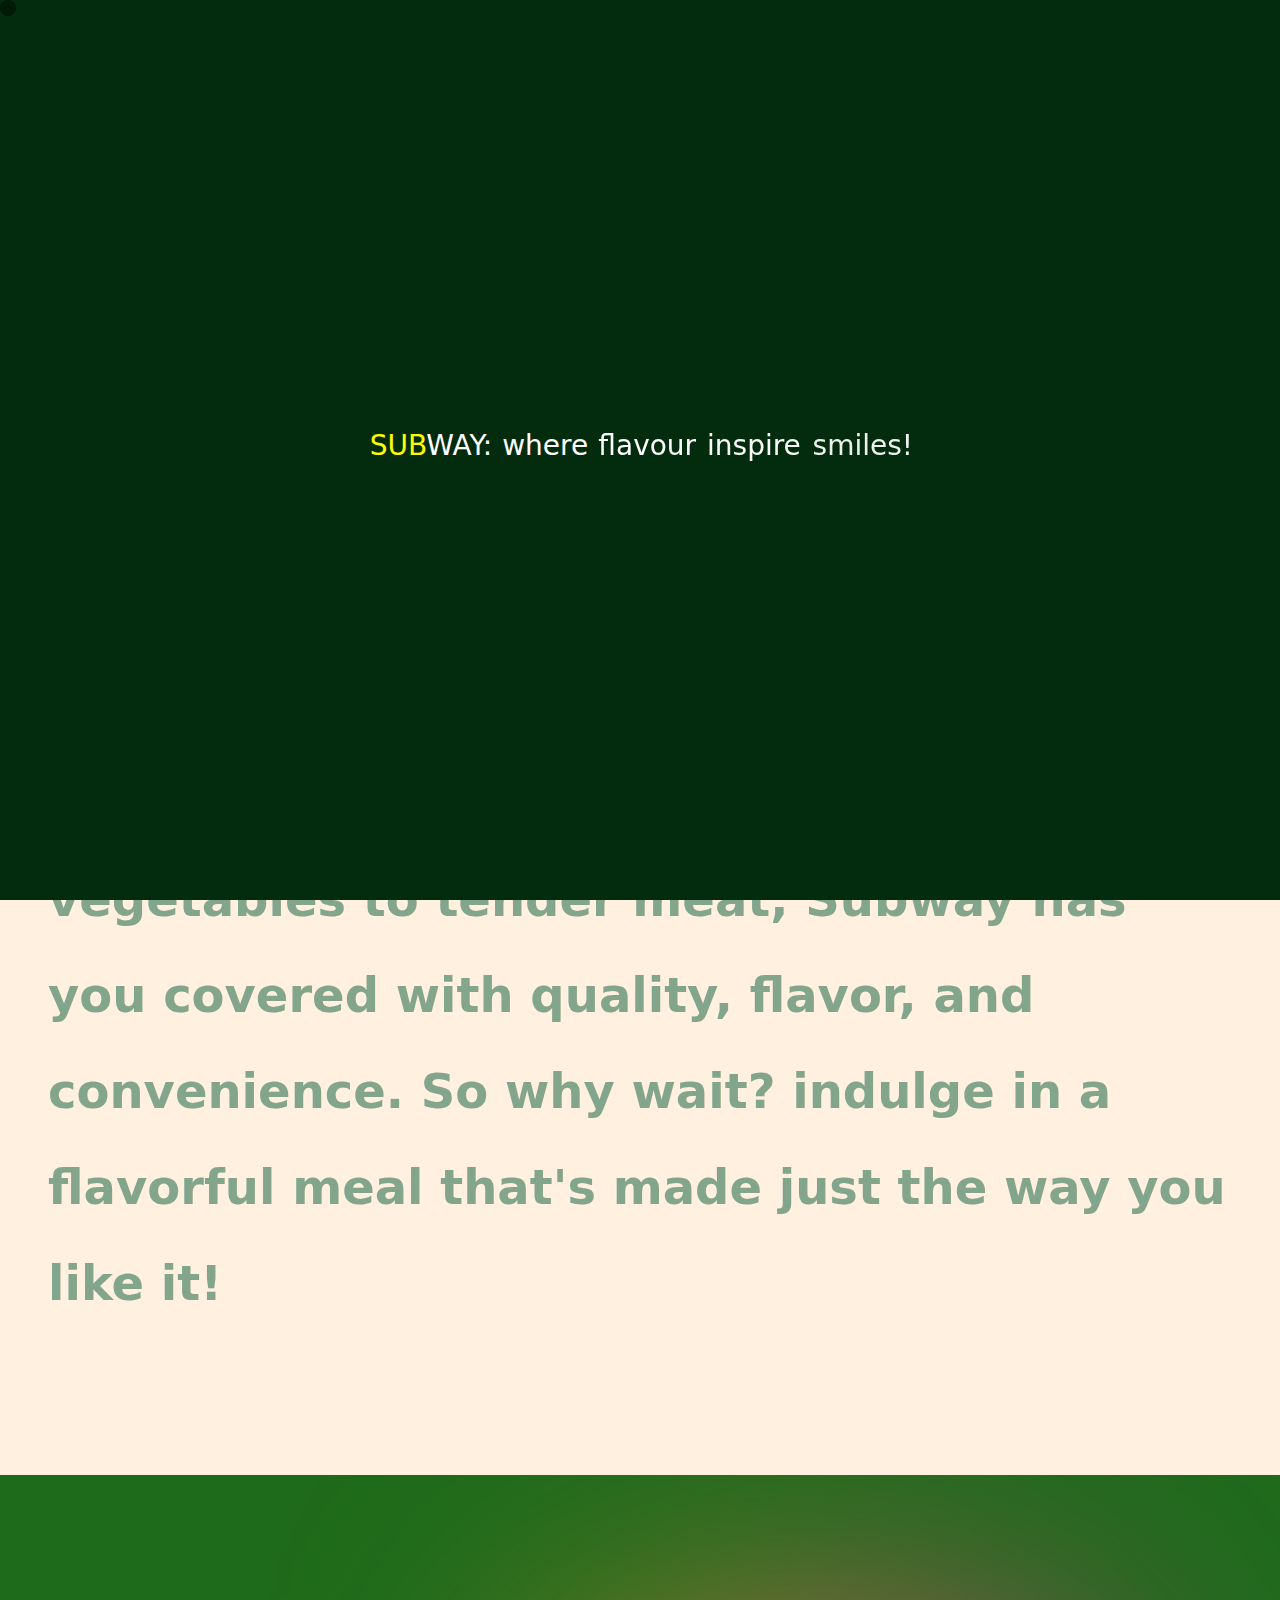
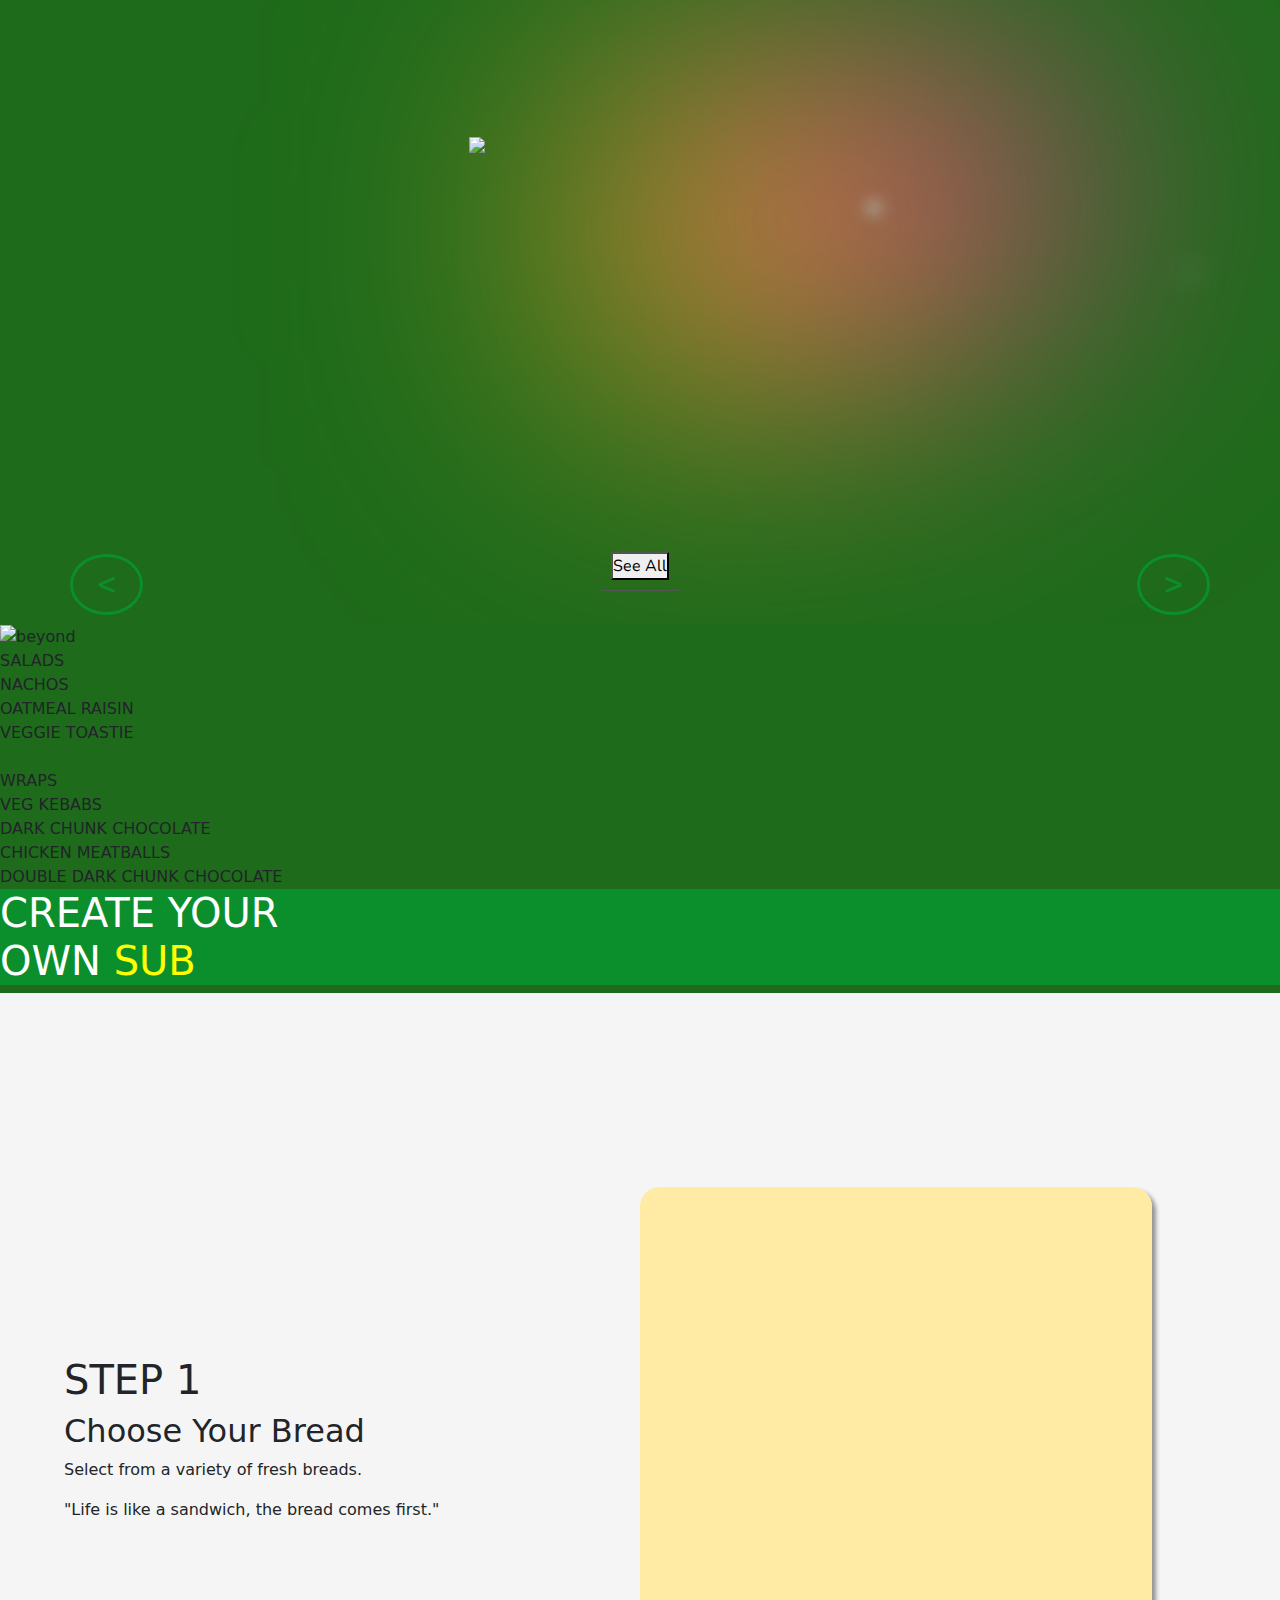
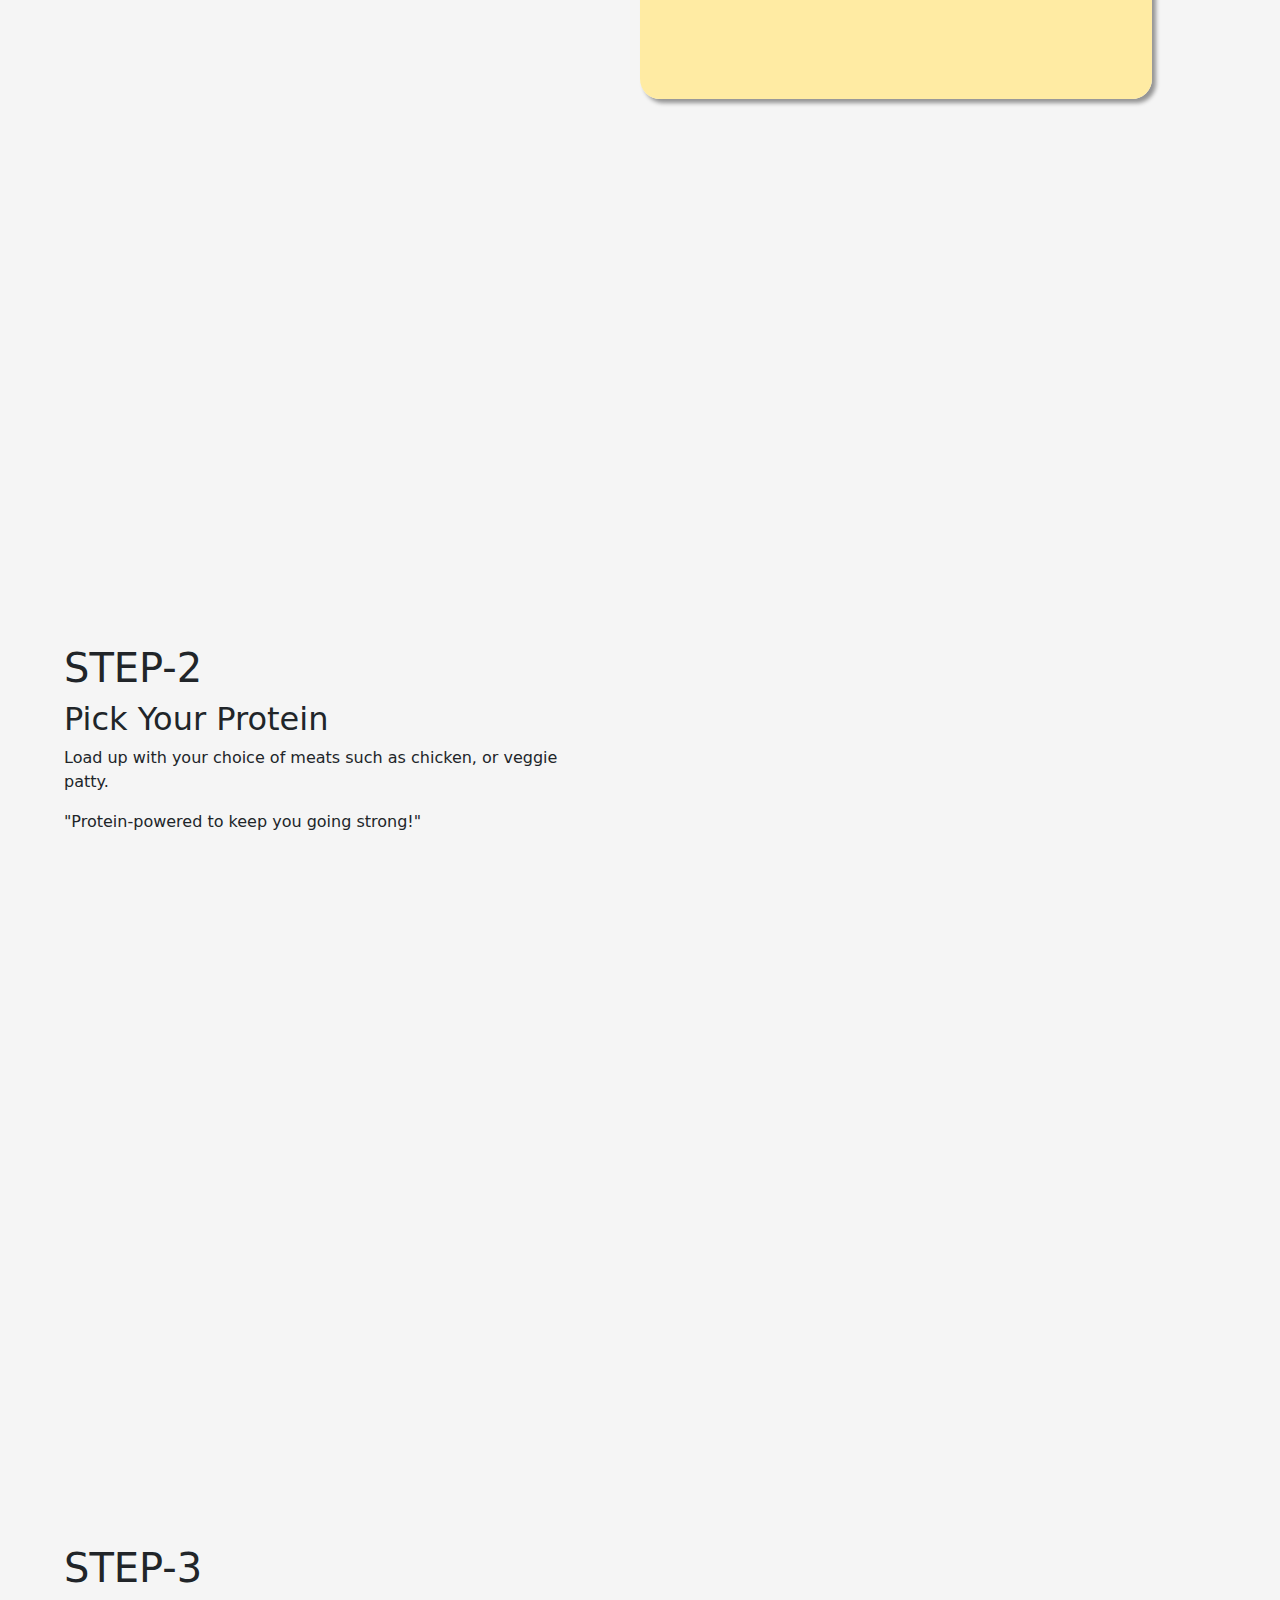
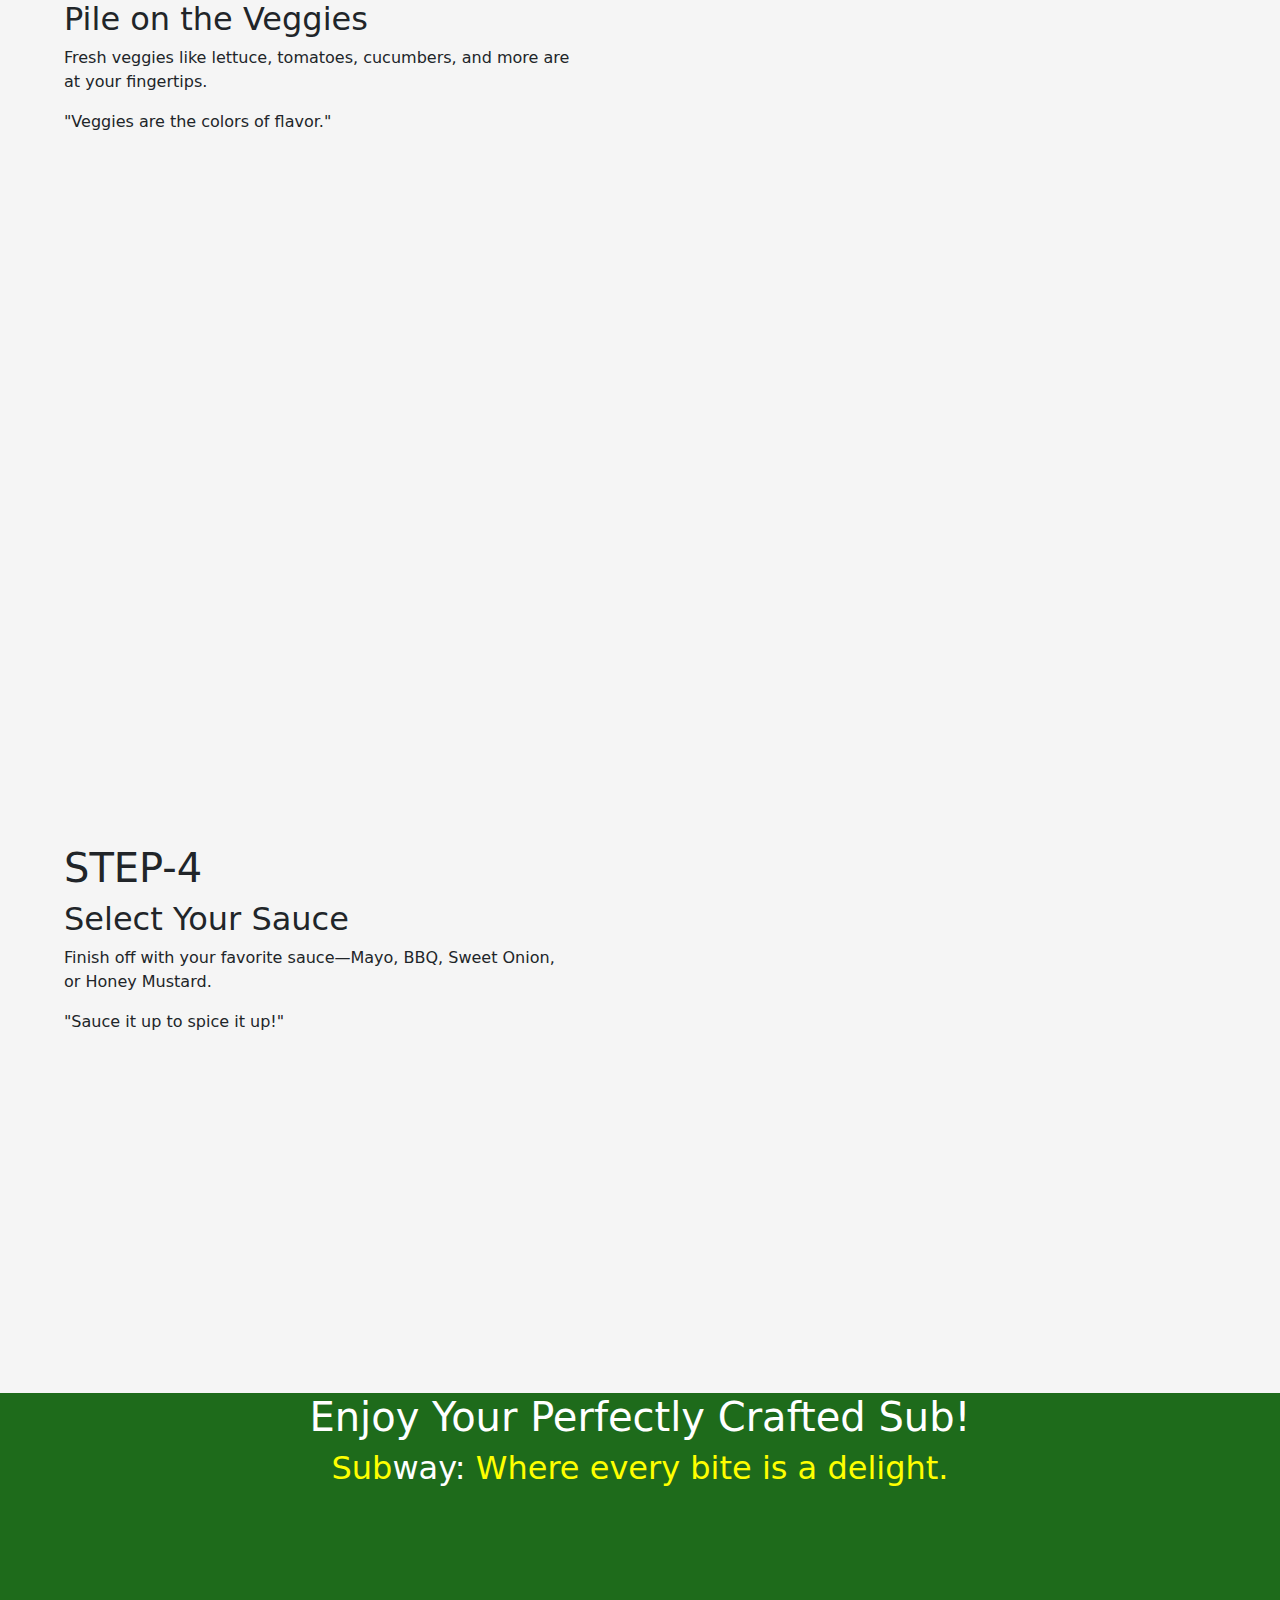
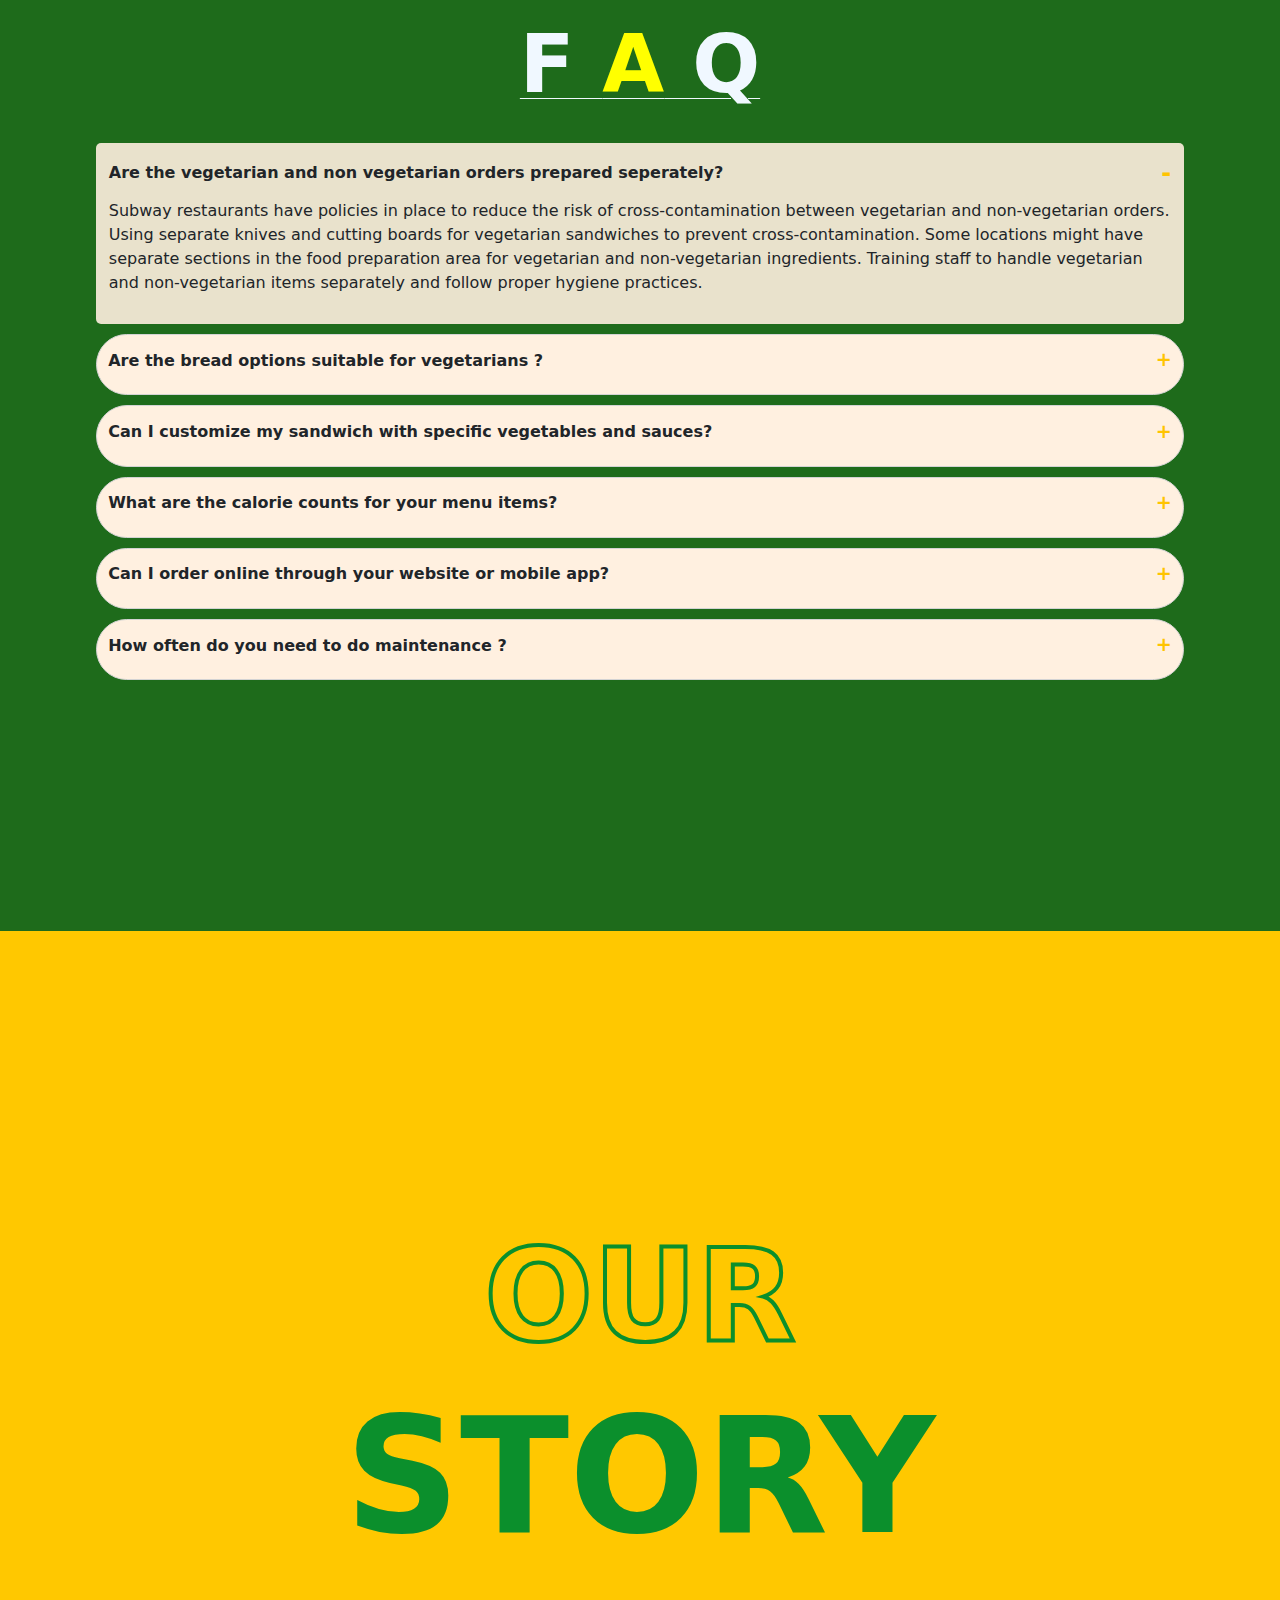
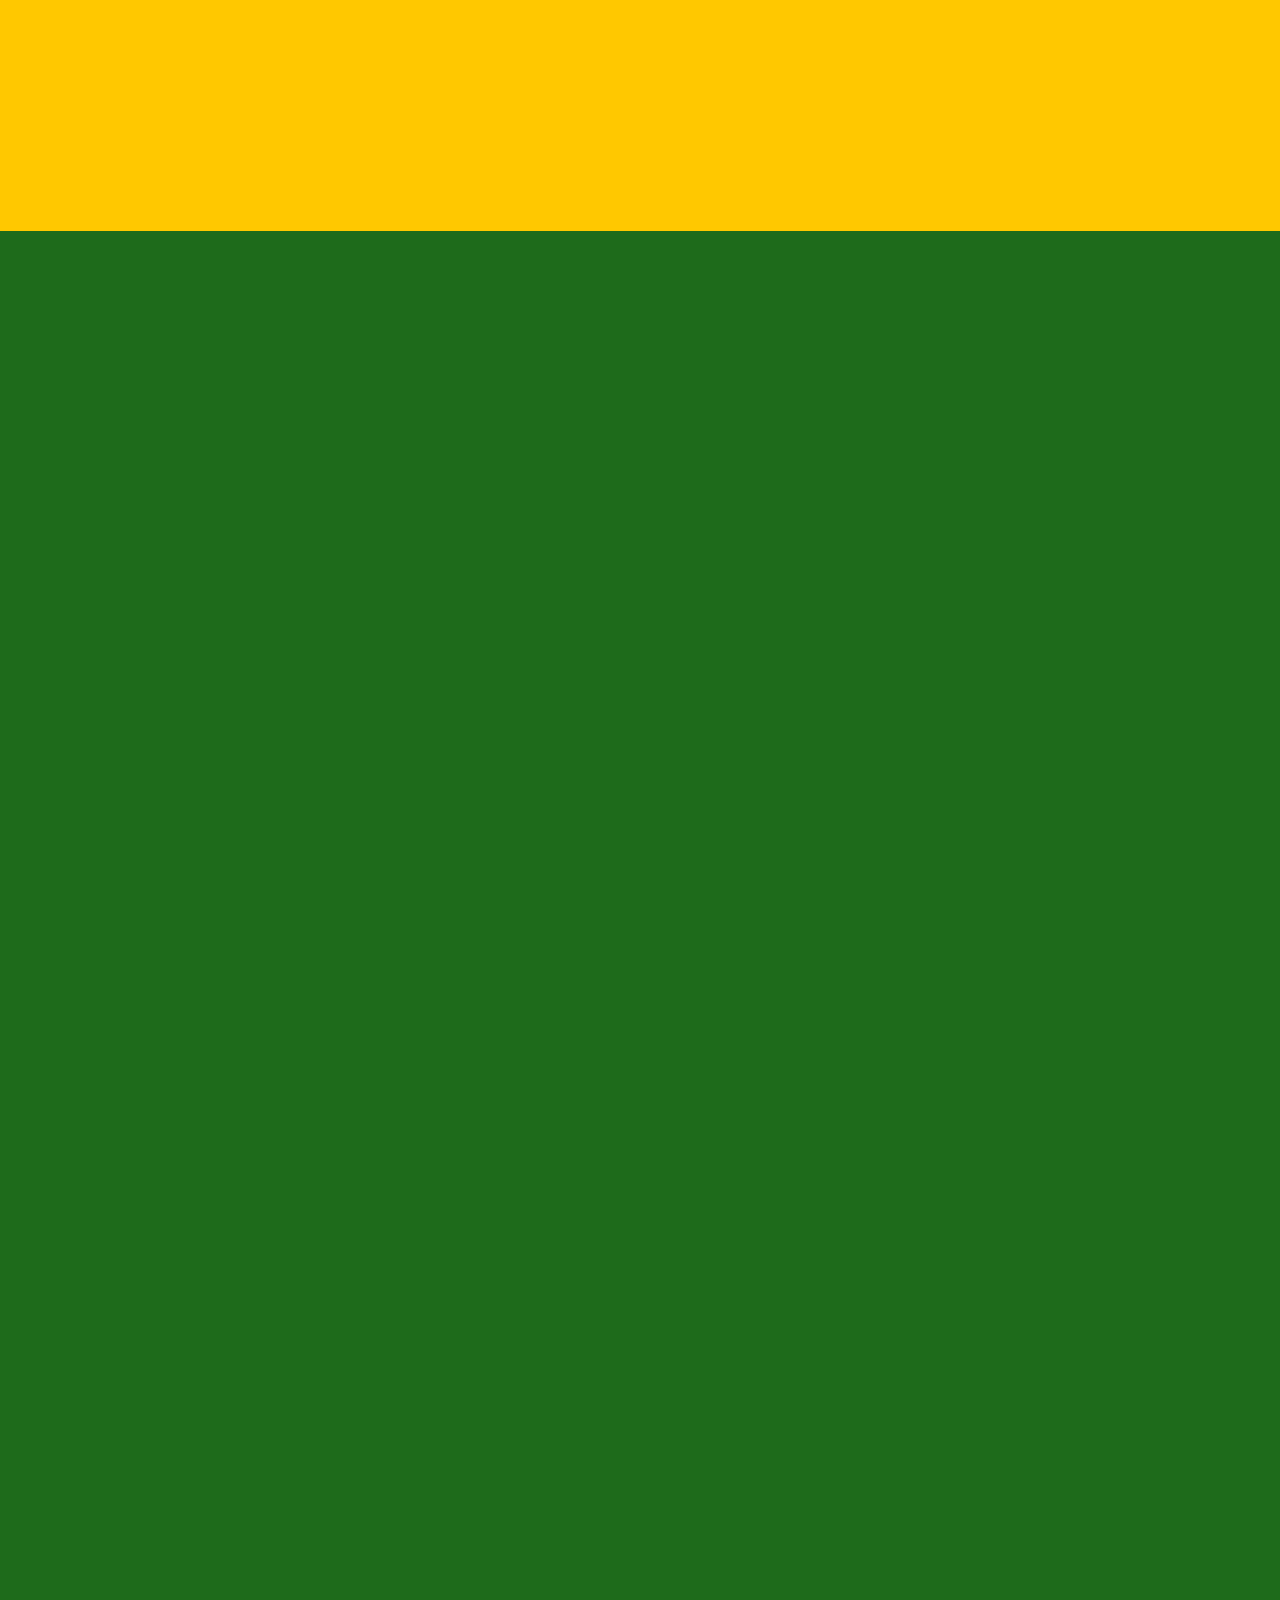
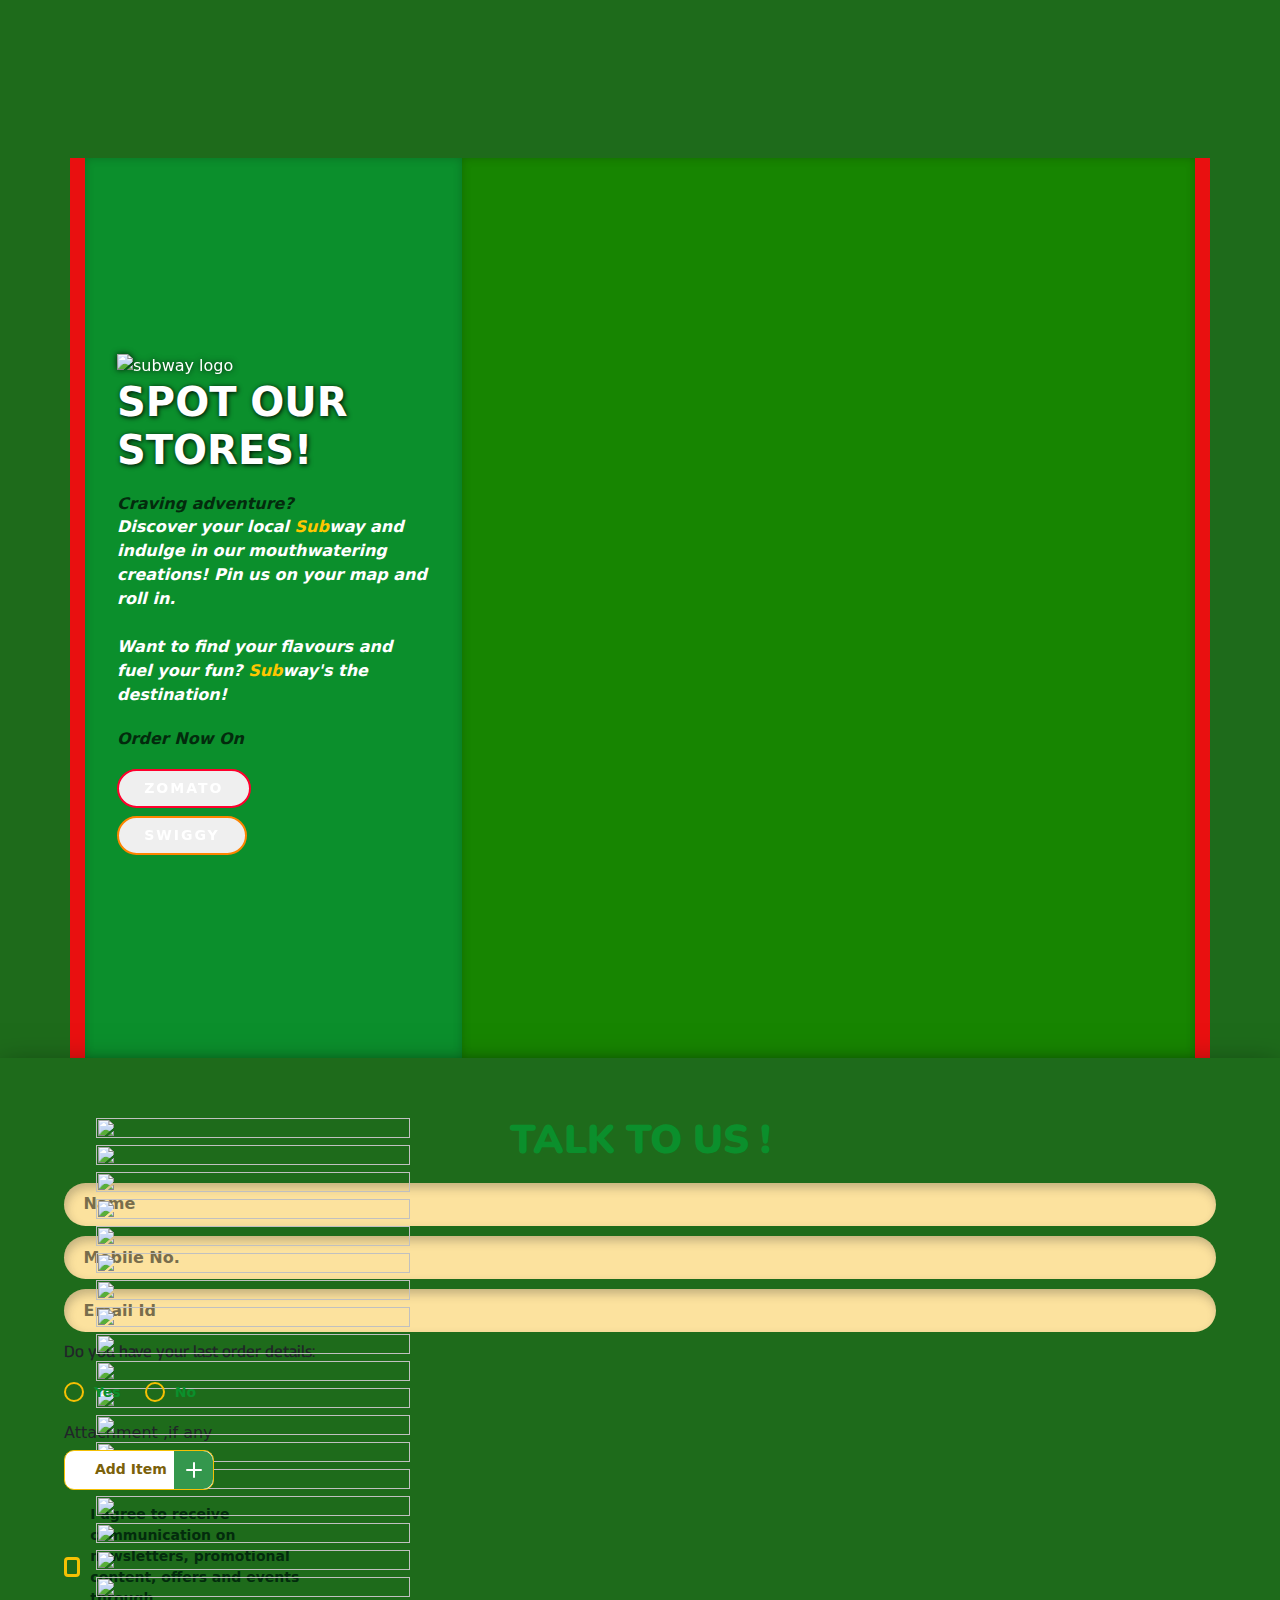
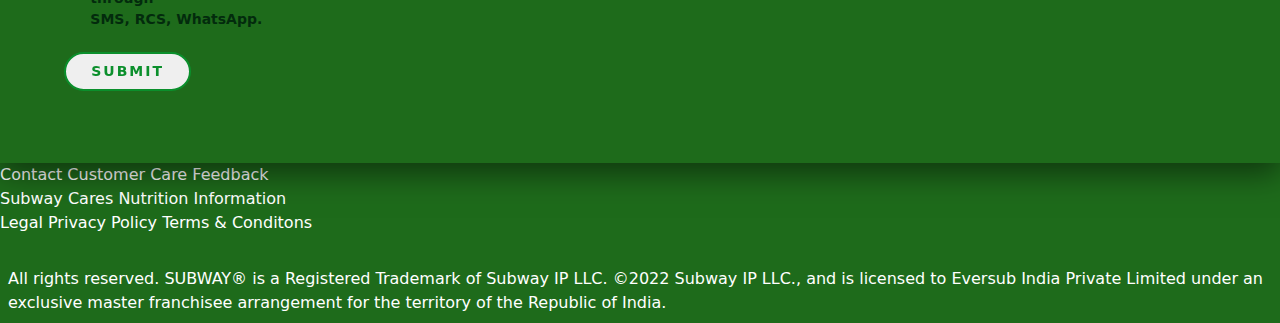
==== commit edc266da: "Update index.html" ====
--- a/index.html
+++ b/index.html
@@ -24,6 +24,8 @@
     rel="stylesheet">
   <!-- Link  Remixicon CDN -->
   <link href="https://cdn.jsdelivr.net/npm/remixicon@4.2.0/fonts/remixicon.css" rel="stylesheet" />
+  <!-- Bootstrap CSS -->
+  <link href="https://maxcdn.bootstrapcdn.com/bootstrap/4.0.0/css/bootstrap.min.css" rel="stylesheet">
   <!-- Link Swiper's CSS -->
   <link rel="stylesheet" href="/css/swiper-bundle.min.css" />
   <link rel="stylesheet" href="/css/style.css">
@@ -46,6 +48,9 @@
         opacity: 0;
       }
     }
+    a{
+      text-decoration:none;
+    }
     /* SUB SLIDE */
     .sub {
       filter: drop-shadow(-10px -40px 10px #021d0957);
@@ -171,7 +176,7 @@
   </style>
 </head>
 
-<body class="bg-[#0B8F2C]">
+<body class="bg-[#0B8F2C] relative" data-spy="scroll" data-target="#navbar" data-offset="0">
   <!-- LOADER -->
   <div class="loader">
     <h3 class="lg:text-[2rem] sm:text-[15px] font-black tracking-[0.1rem]"><span class="text-[#FFC800]">SUB</span>WAY:</h3>
@@ -225,23 +230,23 @@
           </a>
           <div class="submenu">
             <div class="submenu-item">
-              <a href="#" class="submenu-link"> FAQ </a>
+              <a href="#faqsection" class="submenu-link"> FAQ </a>
             </div>
             <div class="submenu-item">
-              <a href="#" class="submenu-link">OUR STORY</a>
+              <a href="#ourstorysection" class="submenu-link">OUR STORY</a>
             </div>
             <div class="submenu-item">
-              <a href="#" class="submenu-link">TALK TO US </a>
+              <a href="#talktoussection" class="submenu-link">TALK TO US </a>
             </div>
           </div>
         </div>
       </div>
-      <a href="#"
+      <a href="#home"
         class="text-[#0B8F2C] hidden-btn text-base font-extrabold transition-all  duration-500 ease-in-out hover:text-[#021D09] -ml-10">HOME</a>
-      <a href="#"
+      <a href="#discover"
         class="text-[#0B8F2C] hidden-btn text-base font-extrabold transition-all  duration-500 ease-in-out hover:text-[#021D09]">CRAVING
         MORE?</a>
-      <a href="#"
+      <a href="#ourstores"
         class="text-[#0B8F2C] hidden-btn text-base font-extrabold transition-all  duration-500 ease-in-out hover:text-[#021D09]">OUR
         STORES</a>
       <button class="btn-cssbuttons">
@@ -279,7 +284,7 @@
       </button>
     </div>
   </nav>
-  <section id="section1" class="swiper mySwiper h-screen ">
+  <section id="home" class="swiper mySwiper h-screen ">
     <div class="swiper-wrapper">
       <!-- SUB slide -->
       <div class="item swiper-slide h-screen w-screen bg-[#0B8F2C] relative overflow-x-hidden overflow-y-hidden"
@@ -515,7 +520,7 @@
 
     
   <!-- Discover -->
-  <section class="bg-[#FFF0E0] relative z-[-1]">
+  <section id="discover" class="bg-[#FFF0E0] relative z-[-1]">
 
     <div class="carousel">
       <div class="list">
@@ -1272,7 +1277,7 @@
 
   
   <!-- FAQ -->
-  <div class="faqs-container mt-3">
+  <div id="faqsection" class="faqs-container mt-3">
     <!-- <img src="FAQ.svg" alt=""> -->
     <h3>
       F <span>A</span> Q
@@ -1378,10 +1383,10 @@
     </details>
 
   </div>
-  
-  <!-- journey -->
-  <section>
-    <div class="ourstorytitle">
+
+  <!--   JOURNEY  -->
+ <section id="ourstorysection">
+    <div  class="ourstorytitle">
       <div class="ourstorycontainer">
           <h1><span class="our">OUR</span><br>STORY</h1>
       </div>
@@ -1392,8 +1397,9 @@
       </div>
   </section>
 
+
   <!-- locate our stores -->
-  <div class="container swiper-slide">
+  <div id="ourstores" class="container swiper-slide w-full">
     <div class="info">
       <div class="logo">
         <img src="/images/subway.svg" alt="subway logo">
@@ -1453,7 +1459,7 @@
 
 
   <!-- TALK TO US -->
-  <section id="section11">
+  <section id="talktoussection">
     <div id="curvedDiv" class="section11main h-[100vh] bg-[#FFF0E0]">
       <div class="scroll">
         <div class="imgbox">
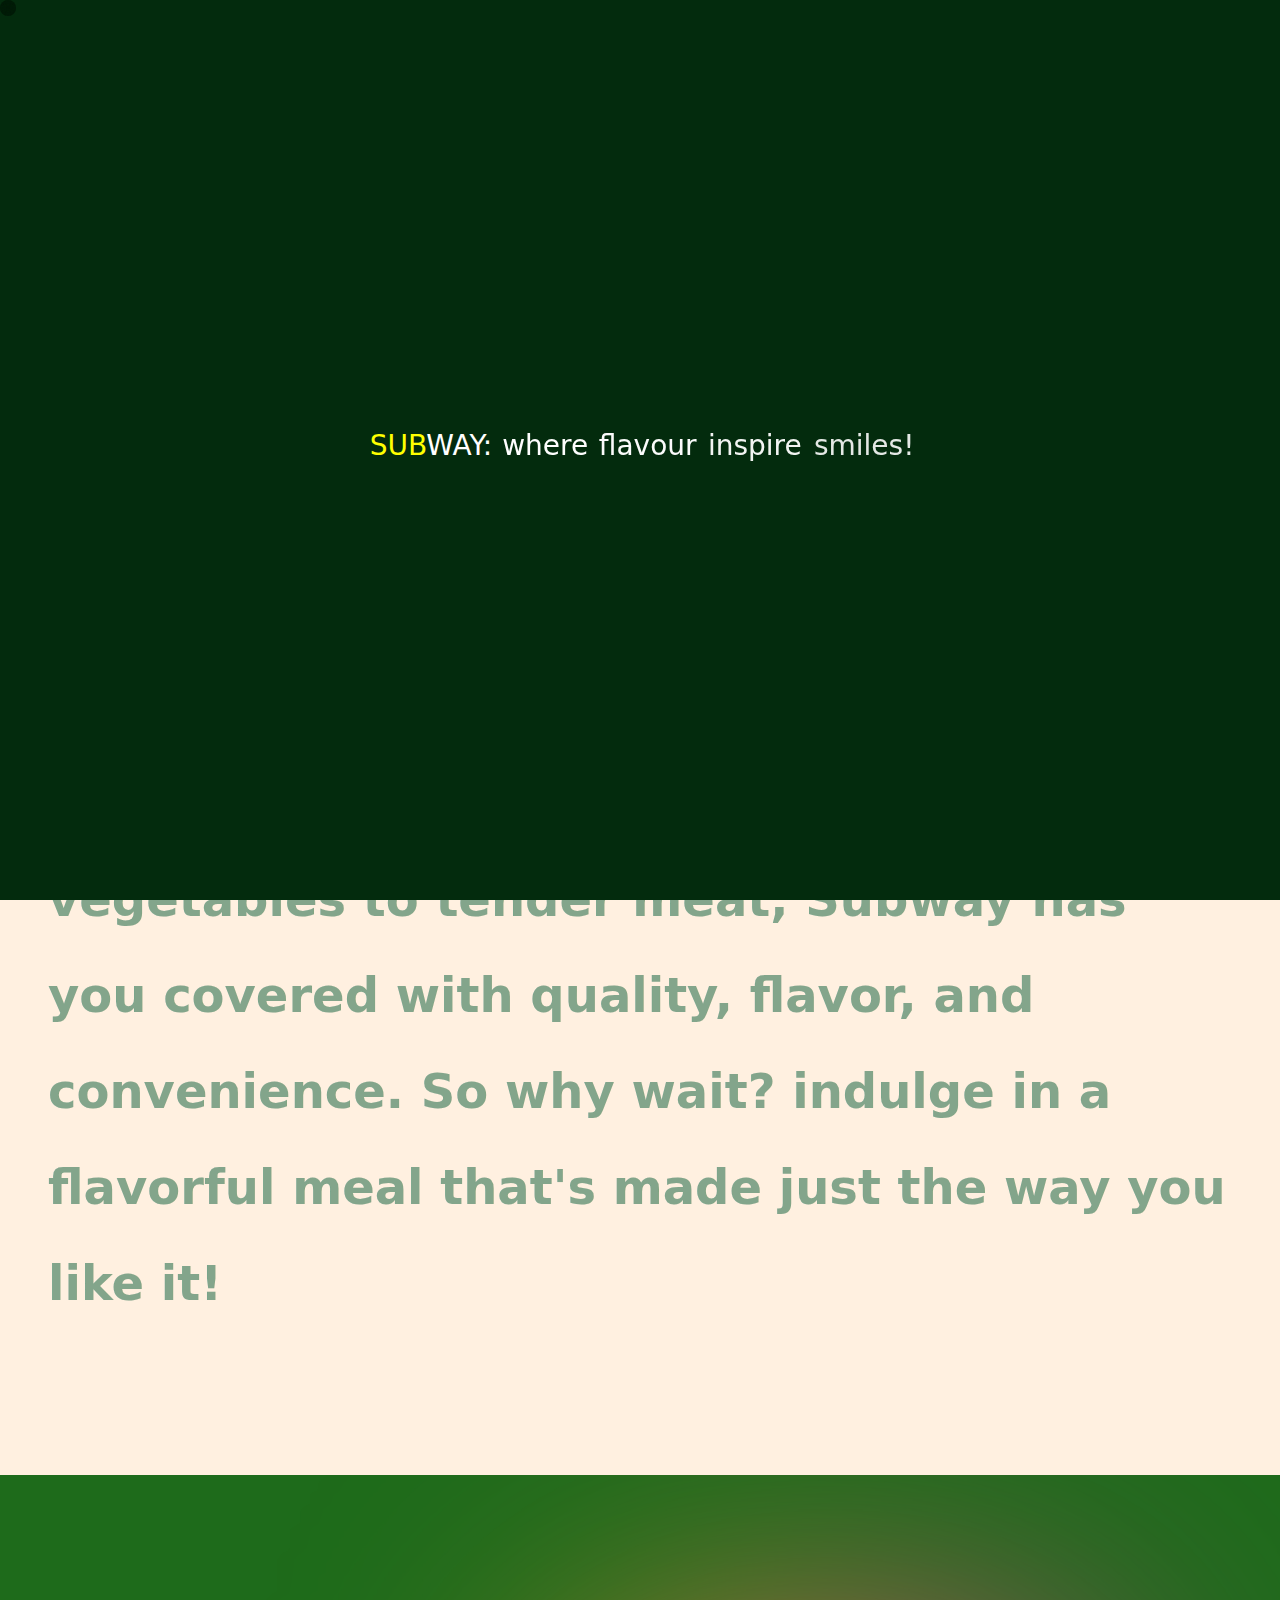
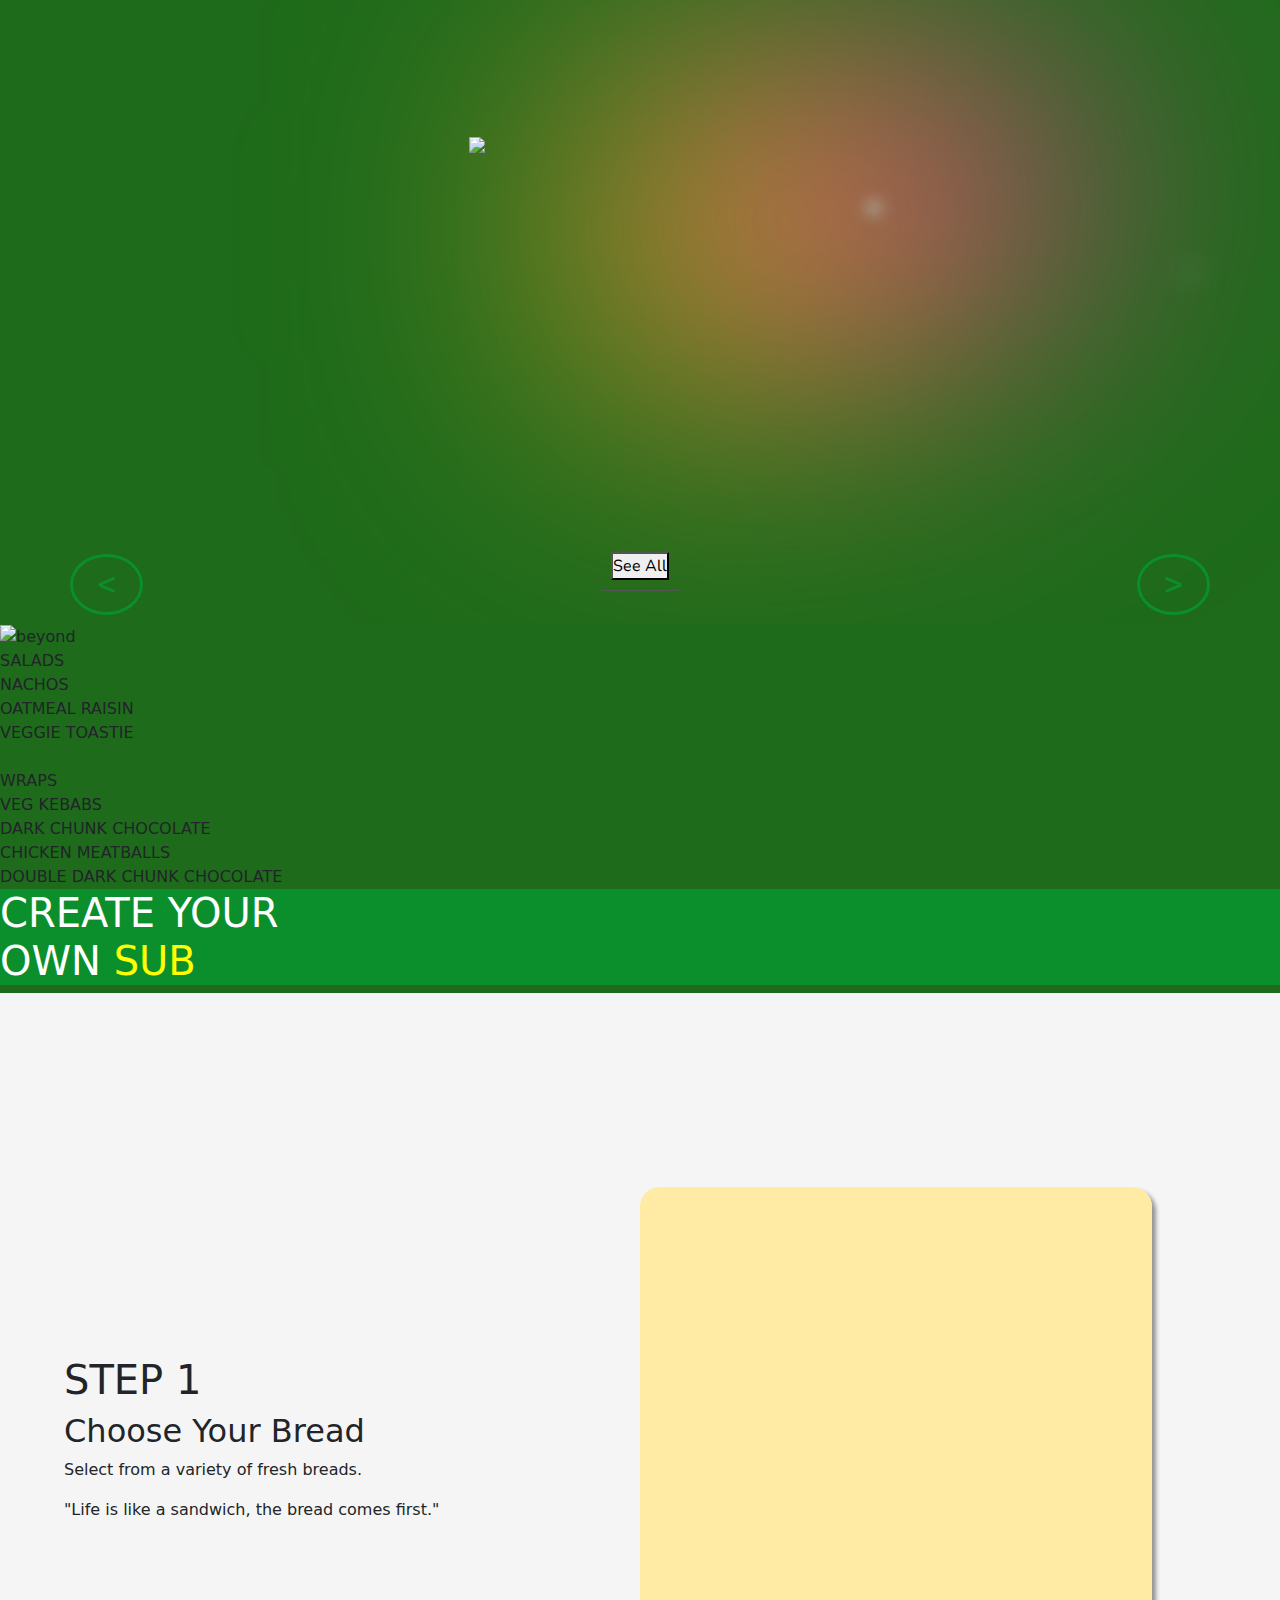
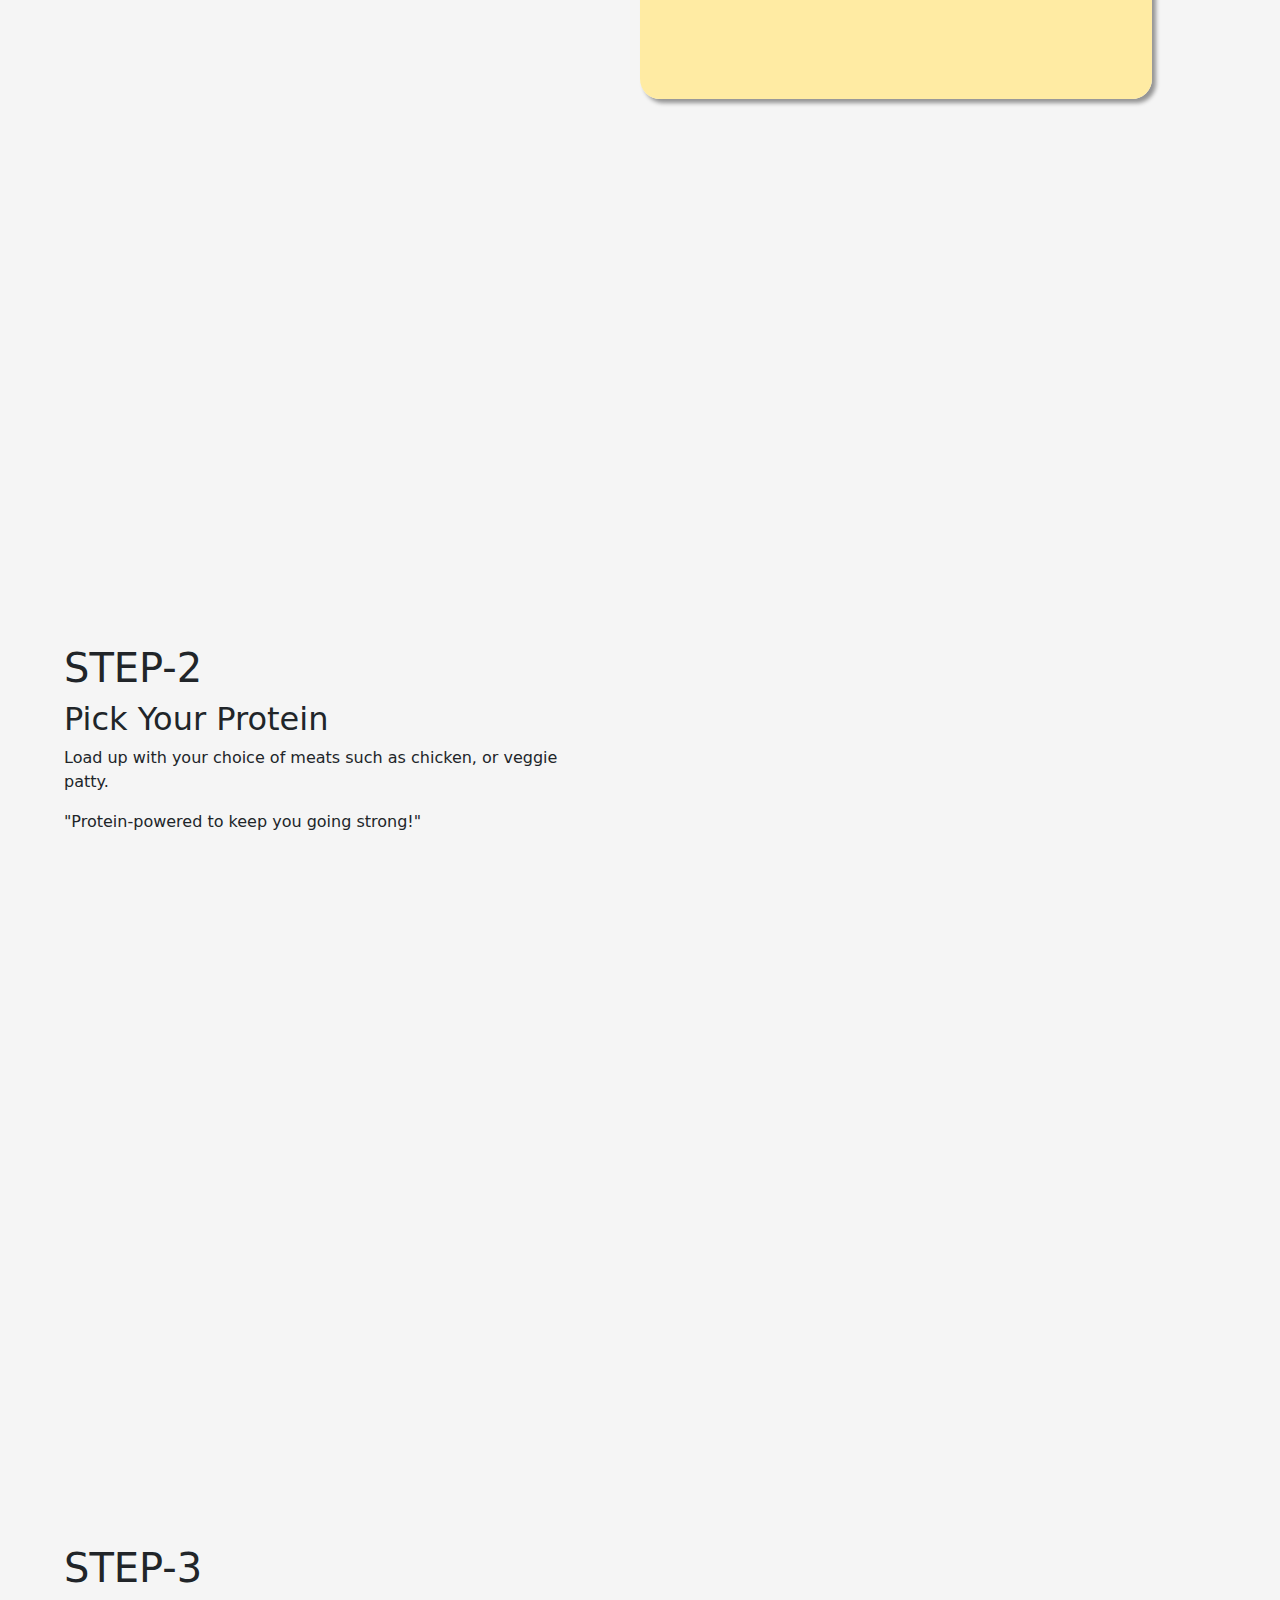
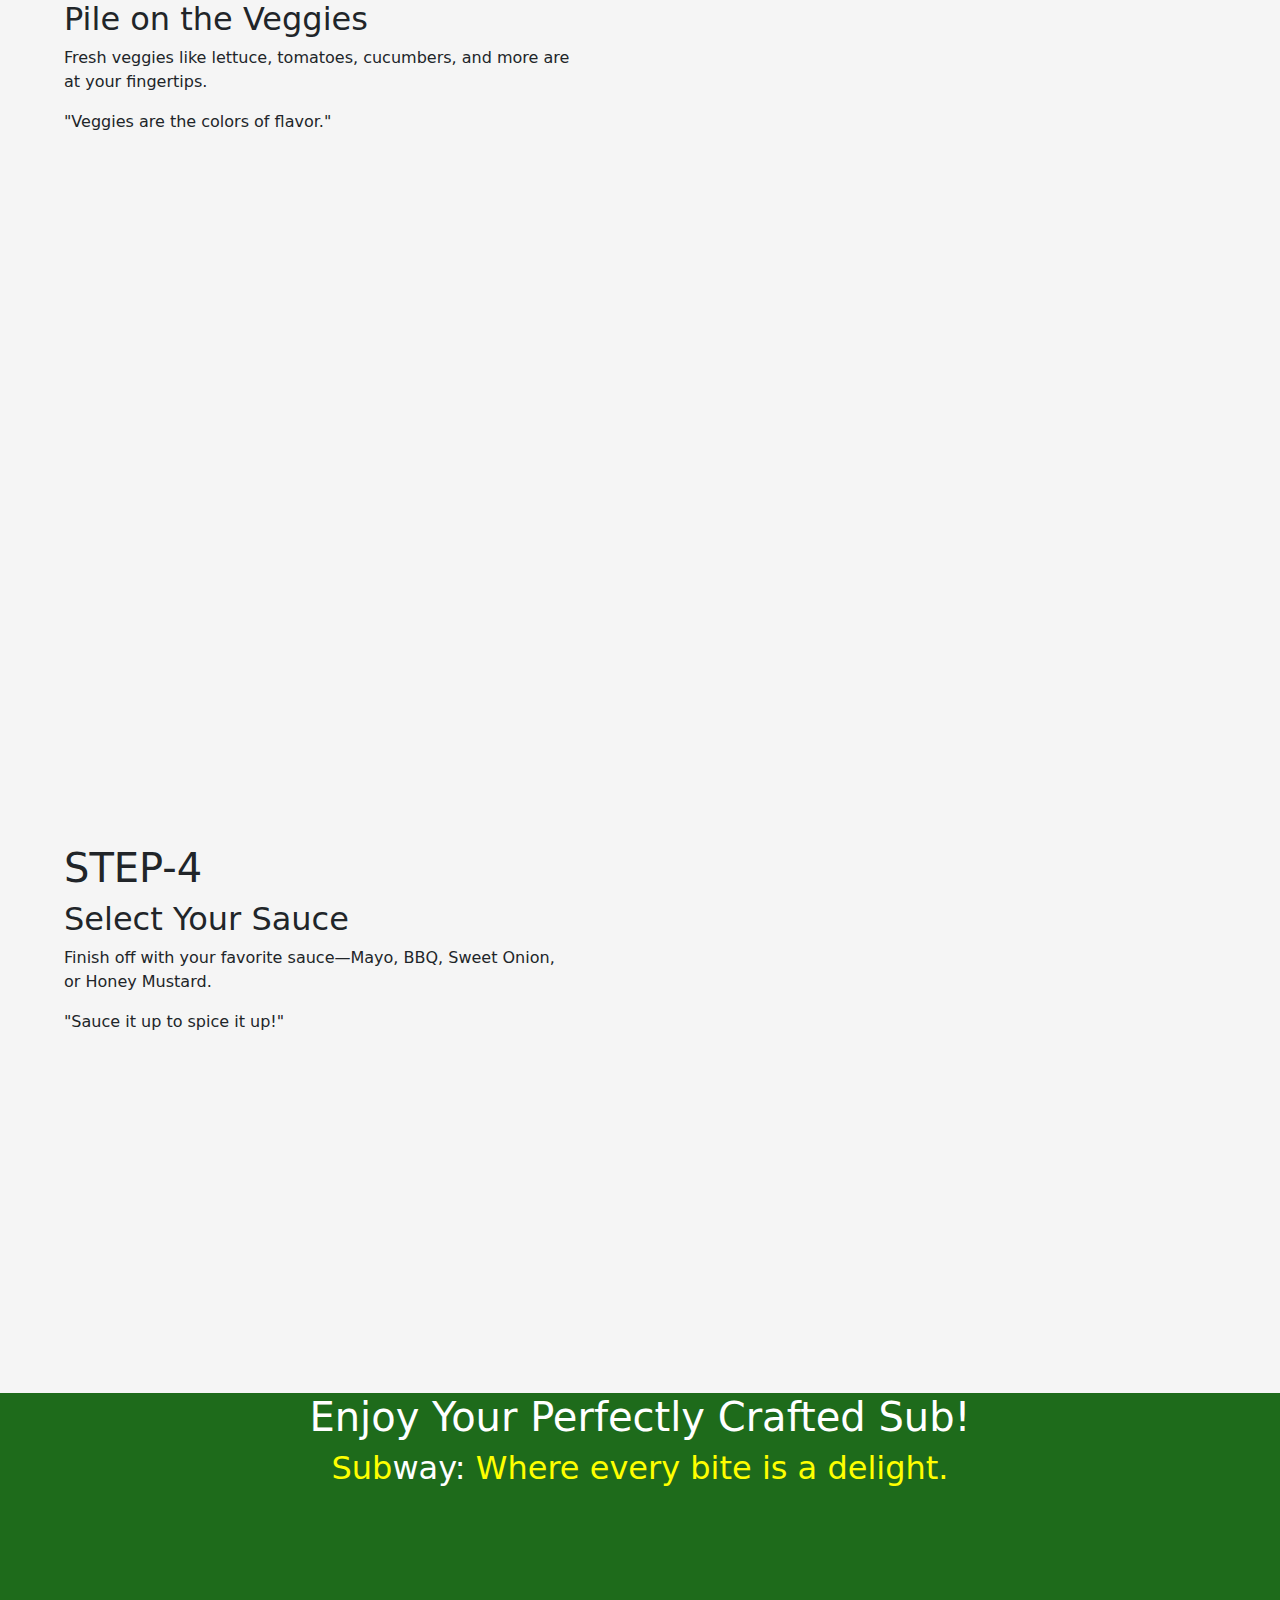
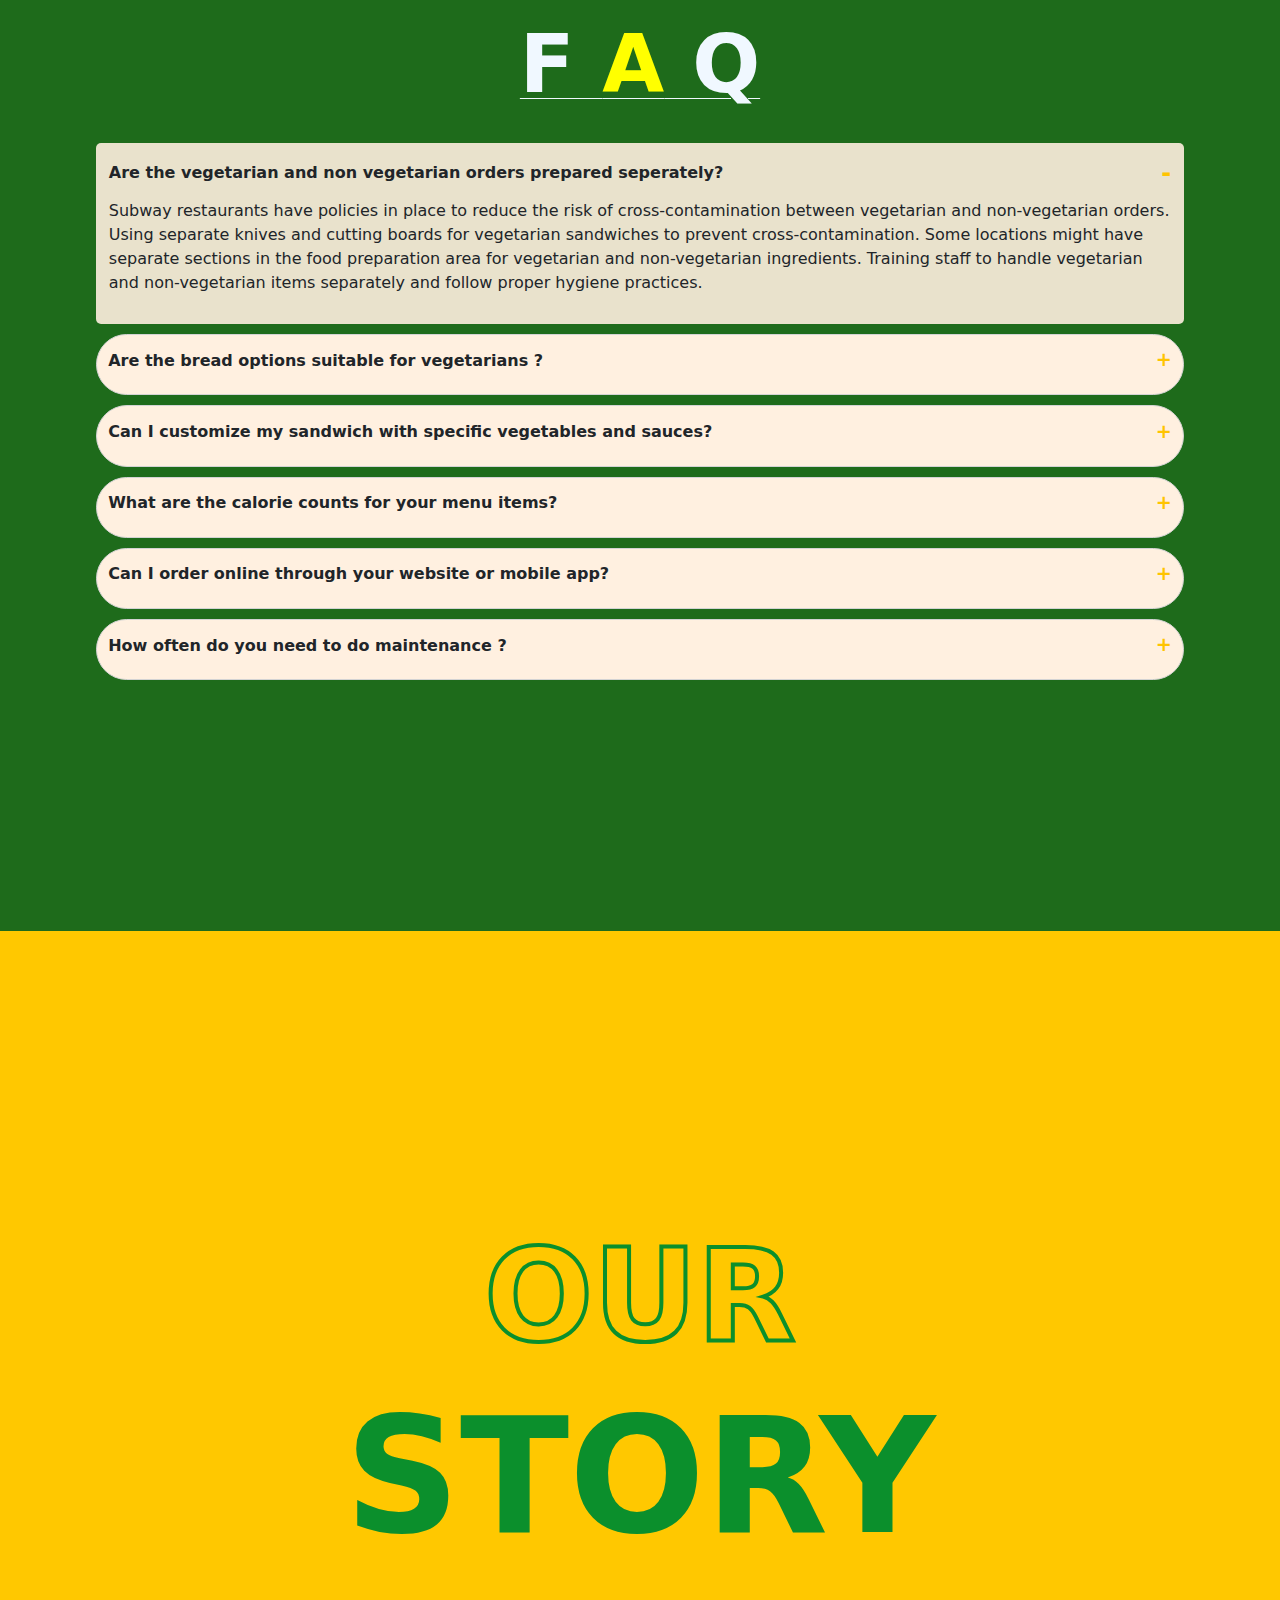
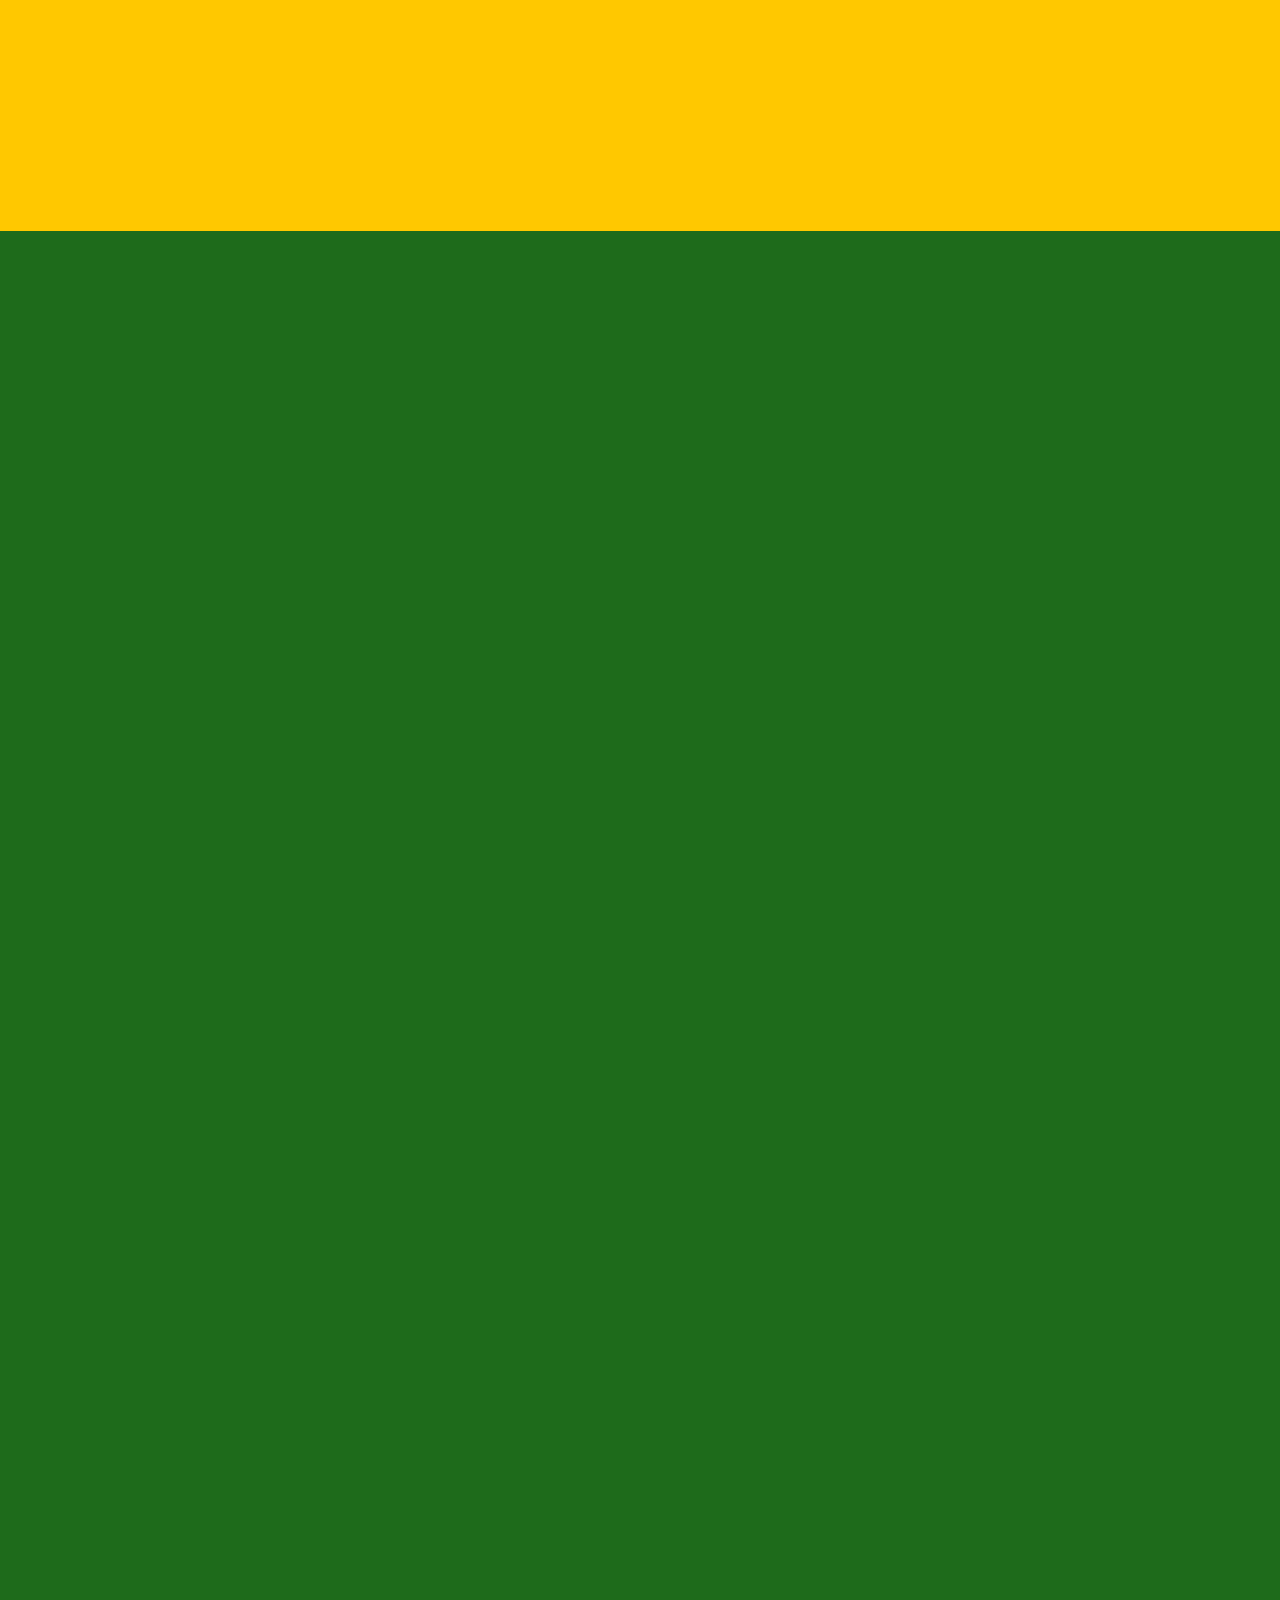
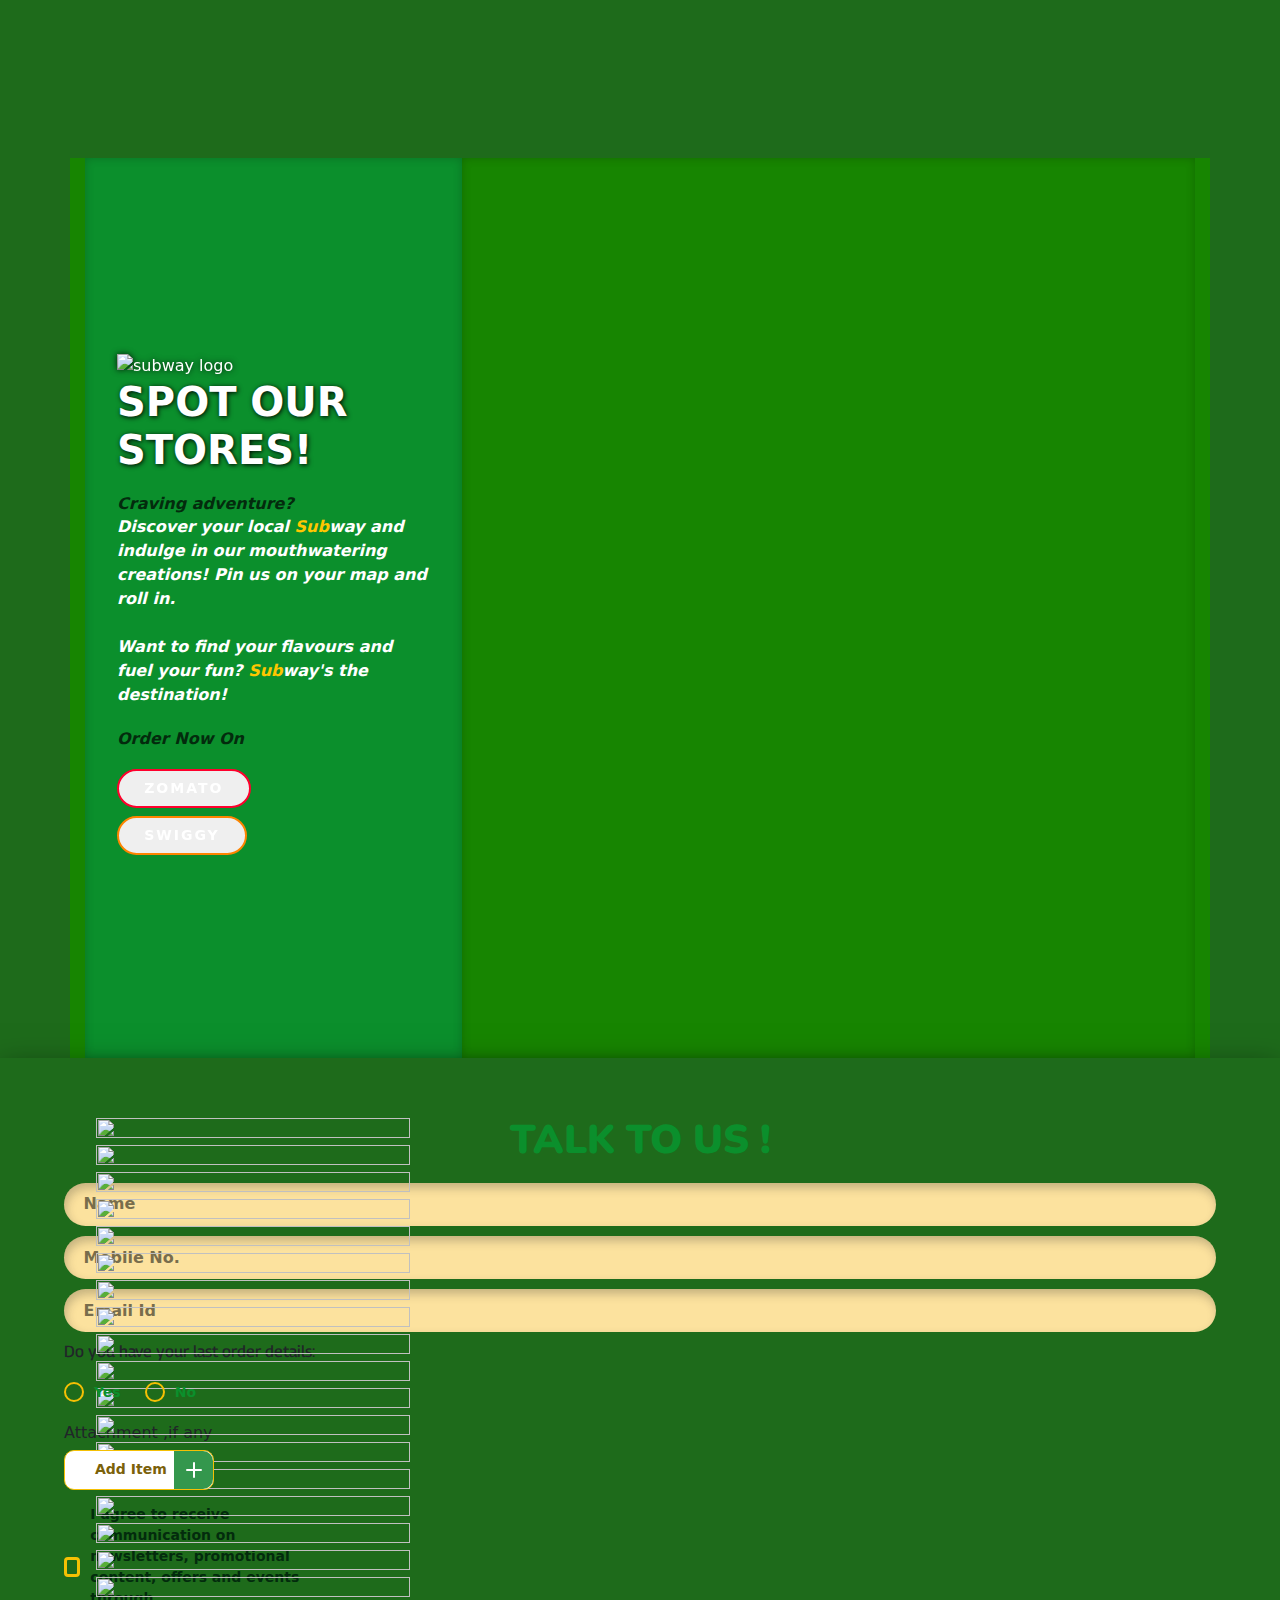
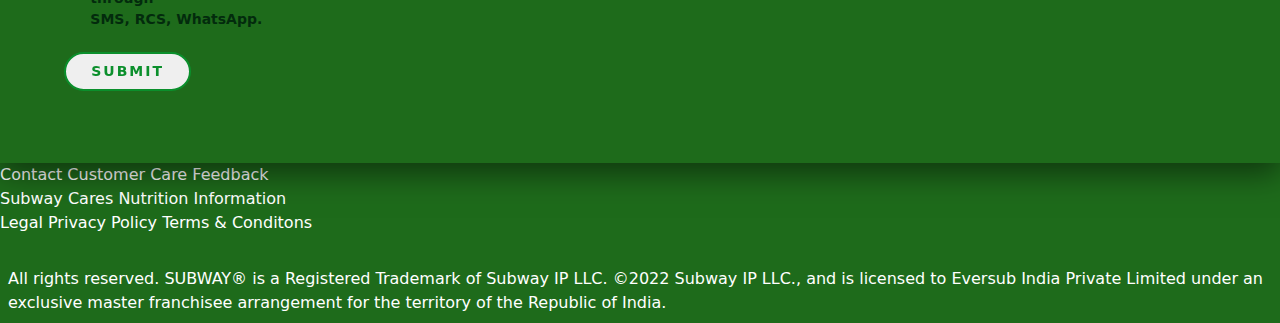
==== commit 65e09611: "Update index.html" ====
--- a/index.html
+++ b/index.html
@@ -49,7 +49,7 @@
       }
     }
     a{
-      text-decoration:none;
+      text-decoration: none !important;
     }
     /* SUB SLIDE */
     .sub {
@@ -1399,8 +1399,8 @@
 
 
   <!-- locate our stores -->
-  <div id="ourstores" class="container swiper-slide w-full">
-    <div class="info">
+  <div class="container swiper-slide">
+    <div id="ourstores" class="info">
       <div class="logo">
         <img src="/images/subway.svg" alt="subway logo">
       </div>
--- a/css/locate.css
+++ b/css/locate.css
@@ -1,6 +1,6 @@
 .container {
     display: flex;
-    background-color: #e91010;
+    background-color:#178501;
     /* border-radius: 10px; */
     /* border-top: 4px solid rgb(0, 0, 0); */
     /* box-shadow: 0 10px 20px rgba(0, 0, 0, 0.2); */
@@ -120,4 +120,4 @@
         width: 100%;
         height: 100%;
     }
-  }+  }
